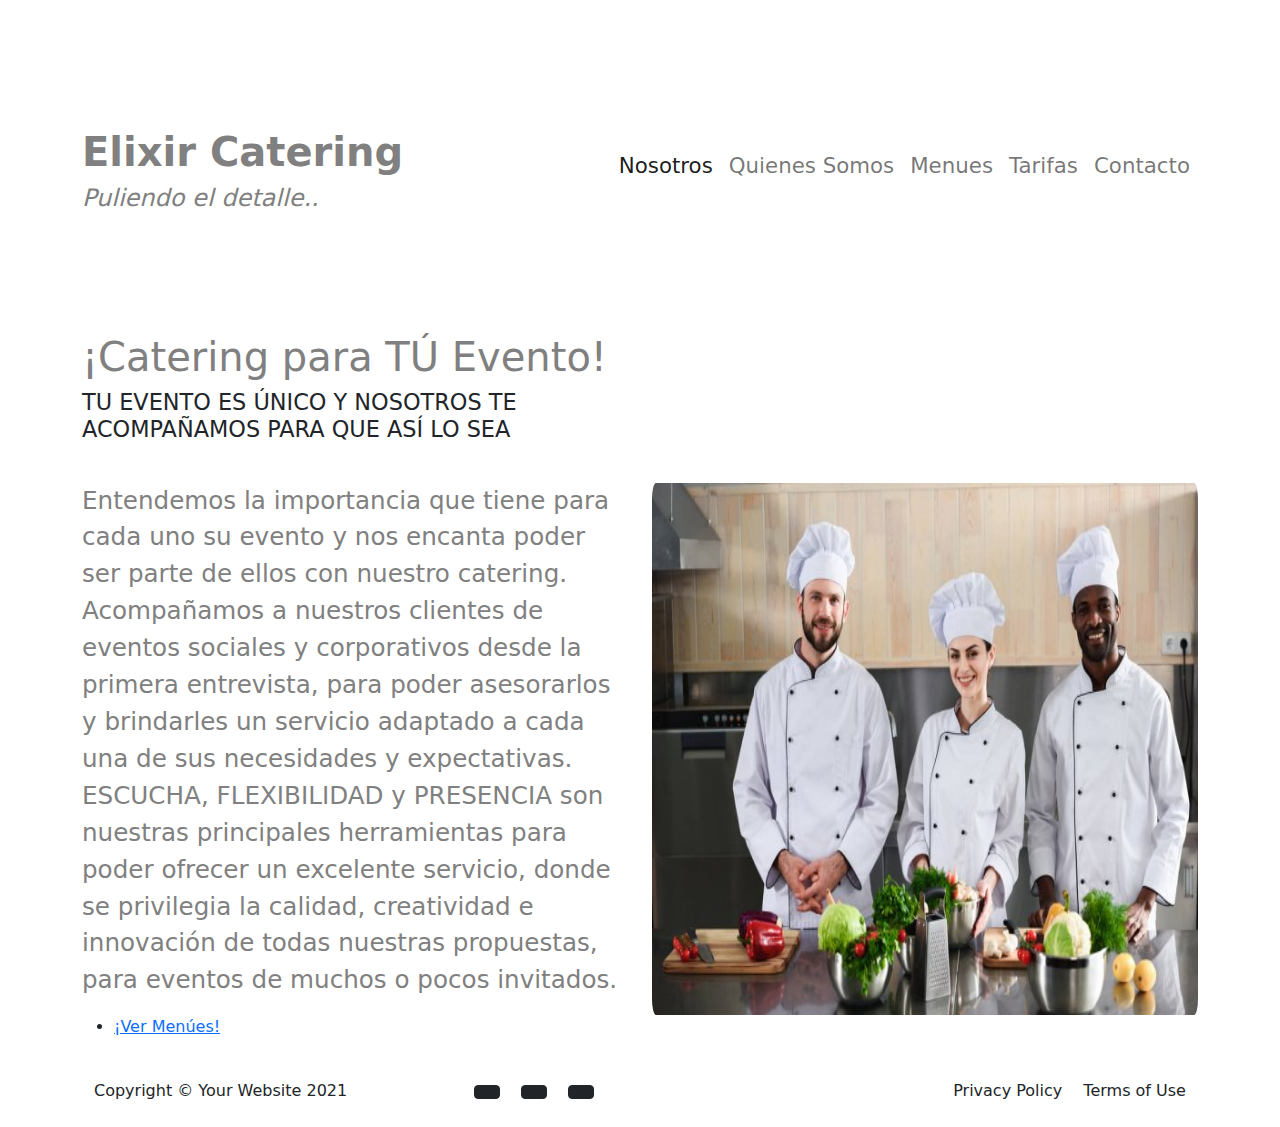
==== index.html @ 96eec171 "primer commit" ====
<!DOCTYPE html>
<html lang="es">
  <head>
    <meta charset="UTF-8" />
    <meta http-equiv="X-UA-Compatible" content="IE=edge" />
    <meta name="viewport" content="width=device-width, initial-scale=1.0" />
    <meta
      name="description"
      content="Somos la empresa numero uno en Catering para TODO tipo de Eventos, ¡Nuestra abundancia y referencias nos avalan!"
    />
    <meta
      name="keywords"
      content="Catering, comidas, comidas para eventeos, catering para eventos, cenas, cenas formales, cenas informales, cenas para eventos, almuerzos, fiestas, comidas para fiestas, Elixir Catering "
    />
    <title>Elixir Catering</title>

    <link
      href="https://cdn.jsdelivr.net/npm/bootstrap@5.0.1/dist/css/bootstrap.min.css"
      rel="stylesheet"
      integrity="sha384-+0n0xVW2eSR5OomGNYDnhzAbDsOXxcvSN1TPprVMTNDbiYZCxYbOOl7+AMvyTG2x"
      crossorigin="anonymous"
    />
    <link rel="stylesheet" href="/css/style.css" />
  </head>

  <body class="container">
    <header class="header--global mb-2">
      <div class="row">
        <div class="col-md-4 logo--header">
          <h1 class="fw-bold">Elixir Catering</h1>
          <h4 class="fst-italic">Puliendo el detalle..</h4>
        </div>

        <div class="col-md-8 d-flex justify-content-end">
          <nav
            class="navbar navbar-expand-lg navbar-light justify-content-end"
            id=""
          >
            <div class="container-fluid navbar--container-fluid">
              <a class="navbar-brand" href="#"></a>
              <button
                class="navbar-toggler"
                type="button"
                data-bs-toggle="collapse"
                data-bs-target="#navbarNav"
                aria-controls="navbarNav"
                aria-expanded="false"
                aria-label="Toggle navigation"
              >
                <span class="navbar-toggler-icon"></span>
              </button>
              <div
                class="collapse navbar-collapse justify-content-end"
                id="navbarNav"
              >
                <ul class="navbar-nav">
                  <li class="nav-item">
                    <a
                      class="nav-link active"
                      aria-current="page"
                      href="/index.html"
                      >Nosotros</a
                    >
                  </li>
                  <li class="nav-item">
                    <a class="nav-link" href="/archivosHTML/Quienessomos.html"
                      >Quienes Somos</a
                    >
                  </li>
                  <li class="nav-item">
                    <a class="nav-link" href="/archivosHTML/Menues.html"
                      >Menues</a
                    >
                  </li>
                  <li class="nav-item">
                    <a class="nav-link" href="/archivosHTML/Tarifas.html"
                      >Tarifas</a
                    >
                  </li>
                  <li class="nav-item">
                    <a class="nav-link" href="/archivosHTML/Contactos.html"
                      >Contacto</a
                    >
                  </li>
                </ul>
              </div>
            </div>
          </nav>
        </div>
      </div>
    </header>

    <main>
      <div>
        <div>
          <h1 class="col-md-12 titulo--index">¡Catering para TÚ Evento!</h1>

          <h3 class="col-md-6 subtitulo--index">
            TU EVENTO ES ÚNICO Y NOSOTROS TE ACOMPAÑAMOS PARA QUE ASÍ LO SEA
          </h3>
        </div>

        <div class="row caja--index">
          <p class="col-md-6 Texto--Index">
            Entendemos la importancia que tiene para cada uno su evento y nos
            encanta poder ser parte de ellos con nuestro catering. Acompañamos a
            nuestros clientes de eventos sociales y corporativos desde la
            primera entrevista, para poder asesorarlos y brindarles un servicio
            adaptado a cada una de sus necesidades y expectativas. ESCUCHA,
            FLEXIBILIDAD y PRESENCIA son nuestras principales herramientas para
            poder ofrecer un excelente servicio, donde se privilegia la calidad,
            creatividad e innovación de todas nuestras propuestas, para eventos
            de muchos o pocos invitados.
          </p>

          <img
            class="img-fluid col-md-6 img--index"
            src="/imagenes/img objetivo.jpg"
            alt=""
            width="550vh"
            height="400vh"
          />
        </div>

        <div class="Boton">
          <div>
            <nav>
              <ul class="UlBoton">
                <li class="LiBB">
                  <a href="/archivosHTML/menues.html" class="BVMyBRS"
                    >¡Ver Menúes!</a
                  >
                </li>
              </ul>
            </nav>
          </div>
        </div>
      </div>
    </main>

    <footer class="footer py-4">
      <div class="container">
        <div class="row align-items-center">
          <div class="col-lg-4 text-lg-start">
            Copyright &copy; Your Website 2021
          </div>
          <div class="col-lg-4 my-3 my-lg-0">
            <a class="btn btn-dark btn-social mx-2" href="#!"
              ><i class="fab fa-twitter"></i
            ></a>
            <a class="btn btn-dark btn-social mx-2" href="#!"
              ><i class="fab fa-facebook-f"></i
            ></a>
            <a class="btn btn-dark btn-social mx-2" href="#!"
              ><i class="fab fa-linkedin-in"></i
            ></a>
          </div>
          <div class="col-lg-4 text-lg-end">
            <a class="link-dark text-decoration-none me-3" href="#!"
              >Privacy Policy</a
            >
            <a class="link-dark text-decoration-none" href="#!">Terms of Use</a>
          </div>
        </div>
      </div>
    </footer>

    <script src="bootstrap/dist/js/bootstrap.js"></script>
  </body>
</html>
---- css/style.css ----
/*HEADER*/
.navbar--container-fluid {
  padding-right: 0%;
  padding-top: 2rem;
  margin-top: 2rem;
}

.navbar--container-fluid .navbar-brand {
  padding: 0%;
}

.navbar--container-fluid .navbar-brand #navbarNav {
  font-size: 6rem;
}

.nav-link {
  font-size: 1.33333rem;
}

.logo--header {
  color: gray;
  margin-bottom: 3rem;
}

/*INDEX*/
.caja--index {
  margin-top: 2rem;
  padding-top: 2rem;
}

.titulo--index {
  color: gray;
  margin-top: 4rem;
}

.subtitulo--index {
  font-size: 1.4rem;
}

.Texto--Index {
  font-size: 1.53846rem;
  color: gray;
}

.img--index {
  margin-top: 2rem;
  border-radius: 1rem;
}

.titulo--index {
  color: gray;
}

.clase-1 {
  width: 2rem;
  height: 2rem;
  background-color: green;
  margin-left: 1rem;
}

.clase-2 {
  width: 4rem;
  height: 4rem;
  background-color: green;
  margin-left: 2rem;
}

.clase-3 {
  width: 6rem;
  height: 6rem;
  background-color: green;
  margin-left: 3rem;
}

.clase-4 {
  width: 8rem;
  height: 8rem;
  background-color: green;
  margin-left: 4rem;
}

.clase-5 {
  width: 10rem;
  height: 10rem;
  background-color: green;
  margin-left: 5rem;
}

/*HEADER*/
.header--global {
  margin-top: 2rem;
}

.header--global .navbar--container-fluid {
  padding-right: 0%;
  padding-top: 0%;
  margin-top: 0%;
}

.header--global .navbar--container-fluid .navbar-brand {
  padding: 0%;
}

.header--global .navbar--container-fluid .navbar-brand #navbarNav {
  font-size: 1.33333rem;
}

.header--global .logo--header {
  margin-top: 4rem;
  color: gray;
}

/*quienessomos*/
#Caja-Quienes-Somos {
  margin-top: 4rem;
}

#Caja-Quienes-Somos .objetivo--comoempresa {
  font-size: 2rem;
  color: gray;
}

#Caja-Quienes-Somos .TextoQuienesSomos {
  font-size: 1.4rem;
}

/*HEADER*/
.header--global {
  margin-top: 4rem;
}

.header--global .navbar--container-fluid {
  padding-right: 0%;
  padding-top: 0%;
  margin-top: 0%;
}

.header--global .navbar--container-fluid .navbar-brand {
  padding: 0%;
}

.header--global .navbar--container-fluid .navbar-brand #navbarNav {
  font-size: 1.33333rem;
}

.header--global .logo--header {
  margin-top: 4rem;
  color: gray;
}

/*menues*/
.div-informales {
  margin-bottom: 4rem;
}

.div-informales .SubInformales {
  color: gray;
  font-size: 2rem;
}

.div-informales .TextoInformales {
  font-size: 1.33333rem;
}

.contenedor-formales {
  margin-top: 4rem;
}

.contenedor-formales .SubFormales {
  color: gray;
  font-size: 2rem;
}

.contenedor-formales .TextoFormales {
  font-size: 1.33333rem;
}

/*HEADER*/
.header--global {
  margin-top: 4rem;
}

.header--global .navbar--container-fluid {
  padding-right: 0%;
  padding-top: 0%;
  margin-top: 0%;
}

.header--global .navbar--container-fluid .navbar-brand {
  padding: 0%;
}

.header--global .navbar--container-fluid .navbar-brand #navbarNav {
  font-size: 1.33333rem;
}

.header--global .logo--header {
  margin-top: 4rem;
  color: gray;
}

/*HEADER*/
.header--global {
  margin-top: 4rem;
}

.header--global .navbar--container-fluid {
  padding-right: 0%;
  padding-top: 0%;
  margin-top: 0%;
}

.header--global .navbar--container-fluid .navbar-brand {
  padding: 0%;
}

.header--global .navbar--container-fluid .navbar-brand #navbarNav {
  font-size: 1.33333rem;
}

.header--global .logo--header {
  margin-top: 4rem;
  color: gray;
}

/*contactos*/
#contactForm {
  margin-left: 12rem;
  margin-right: 12rem;
}

.AAASSS {
  font-size: 4rem;
  color: gray;
}

/*!
 * Bootstrap v5.0.2 (https://getbootstrap.com/)
 * Copyright 2011-2021 The Bootstrap Authors
 * Copyright 2011-2021 Twitter, Inc.
 * Licensed under MIT (https://github.com/twbs/bootstrap/blob/main/LICENSE)
 */
:root {
  --bs-blue: #0d6efd;
  --bs-indigo: #6610f2;
  --bs-purple: #6f42c1;
  --bs-pink: #d63384;
  --bs-red: #dc3545;
  --bs-orange: #fd7e14;
  --bs-yellow: #ffc107;
  --bs-green: #198754;
  --bs-teal: #20c997;
  --bs-cyan: #0dcaf0;
  --bs-white: #fff;
  --bs-gray: #6c757d;
  --bs-gray-dark: #343a40;
  --bs-primary: #0d6efd;
  --bs-secondary: #6c757d;
  --bs-success: #198754;
  --bs-info: #0dcaf0;
  --bs-warning: #ffc107;
  --bs-danger: #dc3545;
  --bs-light: #f8f9fa;
  --bs-dark: #212529;
  --bs-font-sans-serif: system-ui, -apple-system, "Segoe UI", Roboto, "Helvetica Neue", Arial, "Noto Sans", "Liberation Sans", sans-serif, "Apple Color Emoji", "Segoe UI Emoji", "Segoe UI Symbol", "Noto Color Emoji";
  --bs-font-monospace: SFMono-Regular, Menlo, Monaco, Consolas, "Liberation Mono", "Courier New", monospace;
  --bs-gradient: linear-gradient(180deg, rgba(255, 255, 255, 0.15), rgba(255, 255, 255, 0));
}

*,
*::before,
*::after {
  -webkit-box-sizing: border-box;
          box-sizing: border-box;
}

@media (prefers-reduced-motion: no-preference) {
  :root {
    scroll-behavior: smooth;
  }
}

body {
  margin: 0;
  font-family: var(--bs-font-sans-serif);
  font-size: 1rem;
  font-weight: 400;
  line-height: 1.5;
  color: #212529;
  background-color: #fff;
  -webkit-text-size-adjust: 100%;
  -webkit-tap-highlight-color: rgba(0, 0, 0, 0);
}

hr {
  margin: 1rem 0;
  color: inherit;
  background-color: currentColor;
  border: 0;
  opacity: 0.25;
}

hr:not([size]) {
  height: 1px;
}

h1, .h1, h2, .h2, h3, .h3, h4, .h4, h5, .h5, h6, .h6 {
  margin-top: 0;
  margin-bottom: 0.5rem;
  font-weight: 500;
  line-height: 1.2;
}

h1, .h1 {
  font-size: calc(1.375rem + 1.5vw);
}

@media (min-width: 1200px) {
  h1, .h1 {
    font-size: 2.5rem;
  }
}

h2, .h2 {
  font-size: calc(1.325rem + 0.9vw);
}

@media (min-width: 1200px) {
  h2, .h2 {
    font-size: 2rem;
  }
}

h3, .h3 {
  font-size: calc(1.3rem + 0.6vw);
}

@media (min-width: 1200px) {
  h3, .h3 {
    font-size: 1.75rem;
  }
}

h4, .h4 {
  font-size: calc(1.275rem + 0.3vw);
}

@media (min-width: 1200px) {
  h4, .h4 {
    font-size: 1.5rem;
  }
}

h5, .h5 {
  font-size: 1.25rem;
}

h6, .h6 {
  font-size: 1rem;
}

p {
  margin-top: 0;
  margin-bottom: 1rem;
}

abbr[title],
abbr[data-bs-original-title] {
  -webkit-text-decoration: underline dotted;
          text-decoration: underline dotted;
  cursor: help;
  text-decoration-skip-ink: none;
}

address {
  margin-bottom: 1rem;
  font-style: normal;
  line-height: inherit;
}

ol,
ul {
  padding-left: 2rem;
}

ol,
ul,
dl {
  margin-top: 0;
  margin-bottom: 1rem;
}

ol ol,
ul ul,
ol ul,
ul ol {
  margin-bottom: 0;
}

dt {
  font-weight: 700;
}

dd {
  margin-bottom: .5rem;
  margin-left: 0;
}

blockquote {
  margin: 0 0 1rem;
}

b,
strong {
  font-weight: bolder;
}

small, .small {
  font-size: 0.875em;
}

mark, .mark {
  padding: 0.2em;
  background-color: #fcf8e3;
}

sub,
sup {
  position: relative;
  font-size: 0.75em;
  line-height: 0;
  vertical-align: baseline;
}

sub {
  bottom: -.25em;
}

sup {
  top: -.5em;
}

a {
  color: #0d6efd;
  text-decoration: underline;
}

a:hover {
  color: #0a58ca;
}

a:not([href]):not([class]), a:not([href]):not([class]):hover {
  color: inherit;
  text-decoration: none;
}

pre,
code,
kbd,
samp {
  font-family: var(--bs-font-monospace);
  font-size: 1em;
  direction: ltr /* rtl:ignore */;
  unicode-bidi: bidi-override;
}

pre {
  display: block;
  margin-top: 0;
  margin-bottom: 1rem;
  overflow: auto;
  font-size: 0.875em;
}

pre code {
  font-size: inherit;
  color: inherit;
  word-break: normal;
}

code {
  font-size: 0.875em;
  color: #d63384;
  word-wrap: break-word;
}

a > code {
  color: inherit;
}

kbd {
  padding: 0.2rem 0.4rem;
  font-size: 0.875em;
  color: #fff;
  background-color: #212529;
  border-radius: 0.2rem;
}

kbd kbd {
  padding: 0;
  font-size: 1em;
  font-weight: 700;
}

figure {
  margin: 0 0 1rem;
}

img,
svg {
  vertical-align: middle;
}

table {
  caption-side: bottom;
  border-collapse: collapse;
}

caption {
  padding-top: 0.5rem;
  padding-bottom: 0.5rem;
  color: #6c757d;
  text-align: left;
}

th {
  text-align: inherit;
  text-align: -webkit-match-parent;
}

thead,
tbody,
tfoot,
tr,
td,
th {
  border-color: inherit;
  border-style: solid;
  border-width: 0;
}

label {
  display: inline-block;
}

button {
  border-radius: 0;
}

button:focus:not(:focus-visible) {
  outline: 0;
}

input,
button,
select,
optgroup,
textarea {
  margin: 0;
  font-family: inherit;
  font-size: inherit;
  line-height: inherit;
}

button,
select {
  text-transform: none;
}

[role="button"] {
  cursor: pointer;
}

select {
  word-wrap: normal;
}

select:disabled {
  opacity: 1;
}

[list]::-webkit-calendar-picker-indicator {
  display: none;
}

button,
[type="button"],
[type="reset"],
[type="submit"] {
  -webkit-appearance: button;
}

button:not(:disabled),
[type="button"]:not(:disabled),
[type="reset"]:not(:disabled),
[type="submit"]:not(:disabled) {
  cursor: pointer;
}

::-moz-focus-inner {
  padding: 0;
  border-style: none;
}

textarea {
  resize: vertical;
}

fieldset {
  min-width: 0;
  padding: 0;
  margin: 0;
  border: 0;
}

legend {
  float: left;
  width: 100%;
  padding: 0;
  margin-bottom: 0.5rem;
  font-size: calc(1.275rem + 0.3vw);
  line-height: inherit;
}

@media (min-width: 1200px) {
  legend {
    font-size: 1.5rem;
  }
}

legend + * {
  clear: left;
}

::-webkit-datetime-edit-fields-wrapper,
::-webkit-datetime-edit-text,
::-webkit-datetime-edit-minute,
::-webkit-datetime-edit-hour-field,
::-webkit-datetime-edit-day-field,
::-webkit-datetime-edit-month-field,
::-webkit-datetime-edit-year-field {
  padding: 0;
}

::-webkit-inner-spin-button {
  height: auto;
}

[type="search"] {
  outline-offset: -2px;
  -webkit-appearance: textfield;
}

/* rtl:raw:
[type="tel"],
[type="url"],
[type="email"],
[type="number"] {
  direction: ltr;
}
*/
::-webkit-search-decoration {
  -webkit-appearance: none;
}

::-webkit-color-swatch-wrapper {
  padding: 0;
}

::file-selector-button {
  font: inherit;
}

::-webkit-file-upload-button {
  font: inherit;
  -webkit-appearance: button;
}

output {
  display: inline-block;
}

iframe {
  border: 0;
}

summary {
  display: list-item;
  cursor: pointer;
}

progress {
  vertical-align: baseline;
}

[hidden] {
  display: none !important;
}

.lead {
  font-size: 1.25rem;
  font-weight: 300;
}

.display-1 {
  font-size: calc(1.625rem + 4.5vw);
  font-weight: 300;
  line-height: 1.2;
}

@media (min-width: 1200px) {
  .display-1 {
    font-size: 5rem;
  }
}

.display-2 {
  font-size: calc(1.575rem + 3.9vw);
  font-weight: 300;
  line-height: 1.2;
}

@media (min-width: 1200px) {
  .display-2 {
    font-size: 4.5rem;
  }
}

.display-3 {
  font-size: calc(1.525rem + 3.3vw);
  font-weight: 300;
  line-height: 1.2;
}

@media (min-width: 1200px) {
  .display-3 {
    font-size: 4rem;
  }
}

.display-4 {
  font-size: calc(1.475rem + 2.7vw);
  font-weight: 300;
  line-height: 1.2;
}

@media (min-width: 1200px) {
  .display-4 {
    font-size: 3.5rem;
  }
}

.display-5 {
  font-size: calc(1.425rem + 2.1vw);
  font-weight: 300;
  line-height: 1.2;
}

@media (min-width: 1200px) {
  .display-5 {
    font-size: 3rem;
  }
}

.display-6 {
  font-size: calc(1.375rem + 1.5vw);
  font-weight: 300;
  line-height: 1.2;
}

@media (min-width: 1200px) {
  .display-6 {
    font-size: 2.5rem;
  }
}

.list-unstyled {
  padding-left: 0;
  list-style: none;
}

.list-inline {
  padding-left: 0;
  list-style: none;
}

.list-inline-item {
  display: inline-block;
}

.list-inline-item:not(:last-child) {
  margin-right: 0.5rem;
}

.initialism {
  font-size: 0.875em;
  text-transform: uppercase;
}

.blockquote {
  margin-bottom: 1rem;
  font-size: 1.25rem;
}

.blockquote > :last-child {
  margin-bottom: 0;
}

.blockquote-footer {
  margin-top: -1rem;
  margin-bottom: 1rem;
  font-size: 0.875em;
  color: #6c757d;
}

.blockquote-footer::before {
  content: "\2014\00A0";
}

.img-fluid {
  max-width: 100%;
  height: auto;
}

.img-thumbnail {
  padding: 0.25rem;
  background-color: #fff;
  border: 1px solid #dee2e6;
  border-radius: 0.25rem;
  max-width: 100%;
  height: auto;
}

.figure {
  display: inline-block;
}

.figure-img {
  margin-bottom: 0.5rem;
  line-height: 1;
}

.figure-caption {
  font-size: 0.875em;
  color: #6c757d;
}

.container,
.container-fluid,
.container-sm,
.container-md,
.container-lg,
.container-xl,
.container-xxl {
  width: 100%;
  padding-right: var(--bs-gutter-x, 0.75rem);
  padding-left: var(--bs-gutter-x, 0.75rem);
  margin-right: auto;
  margin-left: auto;
}

@media (min-width: 576px) {
  .container, .container-sm {
    max-width: 540px;
  }
}

@media (min-width: 768px) {
  .container, .container-sm, .container-md {
    max-width: 720px;
  }
}

@media (min-width: 992px) {
  .container, .container-sm, .container-md, .container-lg {
    max-width: 960px;
  }
}

@media (min-width: 1200px) {
  .container, .container-sm, .container-md, .container-lg, .container-xl {
    max-width: 1140px;
  }
}

@media (min-width: 1400px) {
  .container, .container-sm, .container-md, .container-lg, .container-xl, .container-xxl {
    max-width: 1320px;
  }
}

.row {
  --bs-gutter-x: 1.5rem;
  --bs-gutter-y: 0;
  display: -webkit-box;
  display: -ms-flexbox;
  display: flex;
  -ms-flex-wrap: wrap;
      flex-wrap: wrap;
  margin-top: calc(var(--bs-gutter-y) * -1);
  margin-right: calc(var(--bs-gutter-x) * -.5);
  margin-left: calc(var(--bs-gutter-x) * -.5);
}

.row > * {
  -ms-flex-negative: 0;
      flex-shrink: 0;
  width: 100%;
  max-width: 100%;
  padding-right: calc(var(--bs-gutter-x) * .5);
  padding-left: calc(var(--bs-gutter-x) * .5);
  margin-top: var(--bs-gutter-y);
}

.col {
  -webkit-box-flex: 1;
      -ms-flex: 1 0 0%;
          flex: 1 0 0%;
}

.row-cols-auto > * {
  -webkit-box-flex: 0;
      -ms-flex: 0 0 auto;
          flex: 0 0 auto;
  width: auto;
}

.row-cols-1 > * {
  -webkit-box-flex: 0;
      -ms-flex: 0 0 auto;
          flex: 0 0 auto;
  width: 100%;
}

.row-cols-2 > * {
  -webkit-box-flex: 0;
      -ms-flex: 0 0 auto;
          flex: 0 0 auto;
  width: 50%;
}

.row-cols-3 > * {
  -webkit-box-flex: 0;
      -ms-flex: 0 0 auto;
          flex: 0 0 auto;
  width: 33.33333%;
}

.row-cols-4 > * {
  -webkit-box-flex: 0;
      -ms-flex: 0 0 auto;
          flex: 0 0 auto;
  width: 25%;
}

.row-cols-5 > * {
  -webkit-box-flex: 0;
      -ms-flex: 0 0 auto;
          flex: 0 0 auto;
  width: 20%;
}

.row-cols-6 > * {
  -webkit-box-flex: 0;
      -ms-flex: 0 0 auto;
          flex: 0 0 auto;
  width: 16.66667%;
}

@media (min-width: 576px) {
  .col-sm {
    -webkit-box-flex: 1;
        -ms-flex: 1 0 0%;
            flex: 1 0 0%;
  }
  .row-cols-sm-auto > * {
    -webkit-box-flex: 0;
        -ms-flex: 0 0 auto;
            flex: 0 0 auto;
    width: auto;
  }
  .row-cols-sm-1 > * {
    -webkit-box-flex: 0;
        -ms-flex: 0 0 auto;
            flex: 0 0 auto;
    width: 100%;
  }
  .row-cols-sm-2 > * {
    -webkit-box-flex: 0;
        -ms-flex: 0 0 auto;
            flex: 0 0 auto;
    width: 50%;
  }
  .row-cols-sm-3 > * {
    -webkit-box-flex: 0;
        -ms-flex: 0 0 auto;
            flex: 0 0 auto;
    width: 33.33333%;
  }
  .row-cols-sm-4 > * {
    -webkit-box-flex: 0;
        -ms-flex: 0 0 auto;
            flex: 0 0 auto;
    width: 25%;
  }
  .row-cols-sm-5 > * {
    -webkit-box-flex: 0;
        -ms-flex: 0 0 auto;
            flex: 0 0 auto;
    width: 20%;
  }
  .row-cols-sm-6 > * {
    -webkit-box-flex: 0;
        -ms-flex: 0 0 auto;
            flex: 0 0 auto;
    width: 16.66667%;
  }
}

@media (min-width: 768px) {
  .col-md {
    -webkit-box-flex: 1;
        -ms-flex: 1 0 0%;
            flex: 1 0 0%;
  }
  .row-cols-md-auto > * {
    -webkit-box-flex: 0;
        -ms-flex: 0 0 auto;
            flex: 0 0 auto;
    width: auto;
  }
  .row-cols-md-1 > * {
    -webkit-box-flex: 0;
        -ms-flex: 0 0 auto;
            flex: 0 0 auto;
    width: 100%;
  }
  .row-cols-md-2 > * {
    -webkit-box-flex: 0;
        -ms-flex: 0 0 auto;
            flex: 0 0 auto;
    width: 50%;
  }
  .row-cols-md-3 > * {
    -webkit-box-flex: 0;
        -ms-flex: 0 0 auto;
            flex: 0 0 auto;
    width: 33.33333%;
  }
  .row-cols-md-4 > * {
    -webkit-box-flex: 0;
        -ms-flex: 0 0 auto;
            flex: 0 0 auto;
    width: 25%;
  }
  .row-cols-md-5 > * {
    -webkit-box-flex: 0;
        -ms-flex: 0 0 auto;
            flex: 0 0 auto;
    width: 20%;
  }
  .row-cols-md-6 > * {
    -webkit-box-flex: 0;
        -ms-flex: 0 0 auto;
            flex: 0 0 auto;
    width: 16.66667%;
  }
}

@media (min-width: 992px) {
  .col-lg {
    -webkit-box-flex: 1;
        -ms-flex: 1 0 0%;
            flex: 1 0 0%;
  }
  .row-cols-lg-auto > * {
    -webkit-box-flex: 0;
        -ms-flex: 0 0 auto;
            flex: 0 0 auto;
    width: auto;
  }
  .row-cols-lg-1 > * {
    -webkit-box-flex: 0;
        -ms-flex: 0 0 auto;
            flex: 0 0 auto;
    width: 100%;
  }
  .row-cols-lg-2 > * {
    -webkit-box-flex: 0;
        -ms-flex: 0 0 auto;
            flex: 0 0 auto;
    width: 50%;
  }
  .row-cols-lg-3 > * {
    -webkit-box-flex: 0;
        -ms-flex: 0 0 auto;
            flex: 0 0 auto;
    width: 33.33333%;
  }
  .row-cols-lg-4 > * {
    -webkit-box-flex: 0;
        -ms-flex: 0 0 auto;
            flex: 0 0 auto;
    width: 25%;
  }
  .row-cols-lg-5 > * {
    -webkit-box-flex: 0;
        -ms-flex: 0 0 auto;
            flex: 0 0 auto;
    width: 20%;
  }
  .row-cols-lg-6 > * {
    -webkit-box-flex: 0;
        -ms-flex: 0 0 auto;
            flex: 0 0 auto;
    width: 16.66667%;
  }
}

@media (min-width: 1200px) {
  .col-xl {
    -webkit-box-flex: 1;
        -ms-flex: 1 0 0%;
            flex: 1 0 0%;
  }
  .row-cols-xl-auto > * {
    -webkit-box-flex: 0;
        -ms-flex: 0 0 auto;
            flex: 0 0 auto;
    width: auto;
  }
  .row-cols-xl-1 > * {
    -webkit-box-flex: 0;
        -ms-flex: 0 0 auto;
            flex: 0 0 auto;
    width: 100%;
  }
  .row-cols-xl-2 > * {
    -webkit-box-flex: 0;
        -ms-flex: 0 0 auto;
            flex: 0 0 auto;
    width: 50%;
  }
  .row-cols-xl-3 > * {
    -webkit-box-flex: 0;
        -ms-flex: 0 0 auto;
            flex: 0 0 auto;
    width: 33.33333%;
  }
  .row-cols-xl-4 > * {
    -webkit-box-flex: 0;
        -ms-flex: 0 0 auto;
            flex: 0 0 auto;
    width: 25%;
  }
  .row-cols-xl-5 > * {
    -webkit-box-flex: 0;
        -ms-flex: 0 0 auto;
            flex: 0 0 auto;
    width: 20%;
  }
  .row-cols-xl-6 > * {
    -webkit-box-flex: 0;
        -ms-flex: 0 0 auto;
            flex: 0 0 auto;
    width: 16.66667%;
  }
}

@media (min-width: 1400px) {
  .col-xxl {
    -webkit-box-flex: 1;
        -ms-flex: 1 0 0%;
            flex: 1 0 0%;
  }
  .row-cols-xxl-auto > * {
    -webkit-box-flex: 0;
        -ms-flex: 0 0 auto;
            flex: 0 0 auto;
    width: auto;
  }
  .row-cols-xxl-1 > * {
    -webkit-box-flex: 0;
        -ms-flex: 0 0 auto;
            flex: 0 0 auto;
    width: 100%;
  }
  .row-cols-xxl-2 > * {
    -webkit-box-flex: 0;
        -ms-flex: 0 0 auto;
            flex: 0 0 auto;
    width: 50%;
  }
  .row-cols-xxl-3 > * {
    -webkit-box-flex: 0;
        -ms-flex: 0 0 auto;
            flex: 0 0 auto;
    width: 33.33333%;
  }
  .row-cols-xxl-4 > * {
    -webkit-box-flex: 0;
        -ms-flex: 0 0 auto;
            flex: 0 0 auto;
    width: 25%;
  }
  .row-cols-xxl-5 > * {
    -webkit-box-flex: 0;
        -ms-flex: 0 0 auto;
            flex: 0 0 auto;
    width: 20%;
  }
  .row-cols-xxl-6 > * {
    -webkit-box-flex: 0;
        -ms-flex: 0 0 auto;
            flex: 0 0 auto;
    width: 16.66667%;
  }
}

.col-auto {
  -webkit-box-flex: 0;
      -ms-flex: 0 0 auto;
          flex: 0 0 auto;
  width: auto;
}

.col-1 {
  -webkit-box-flex: 0;
      -ms-flex: 0 0 auto;
          flex: 0 0 auto;
  width: 8.33333%;
}

.col-2 {
  -webkit-box-flex: 0;
      -ms-flex: 0 0 auto;
          flex: 0 0 auto;
  width: 16.66667%;
}

.col-3 {
  -webkit-box-flex: 0;
      -ms-flex: 0 0 auto;
          flex: 0 0 auto;
  width: 25%;
}

.col-4 {
  -webkit-box-flex: 0;
      -ms-flex: 0 0 auto;
          flex: 0 0 auto;
  width: 33.33333%;
}

.col-5 {
  -webkit-box-flex: 0;
      -ms-flex: 0 0 auto;
          flex: 0 0 auto;
  width: 41.66667%;
}

.col-6 {
  -webkit-box-flex: 0;
      -ms-flex: 0 0 auto;
          flex: 0 0 auto;
  width: 50%;
}

.col-7 {
  -webkit-box-flex: 0;
      -ms-flex: 0 0 auto;
          flex: 0 0 auto;
  width: 58.33333%;
}

.col-8 {
  -webkit-box-flex: 0;
      -ms-flex: 0 0 auto;
          flex: 0 0 auto;
  width: 66.66667%;
}

.col-9 {
  -webkit-box-flex: 0;
      -ms-flex: 0 0 auto;
          flex: 0 0 auto;
  width: 75%;
}

.col-10 {
  -webkit-box-flex: 0;
      -ms-flex: 0 0 auto;
          flex: 0 0 auto;
  width: 83.33333%;
}

.col-11 {
  -webkit-box-flex: 0;
      -ms-flex: 0 0 auto;
          flex: 0 0 auto;
  width: 91.66667%;
}

.col-12 {
  -webkit-box-flex: 0;
      -ms-flex: 0 0 auto;
          flex: 0 0 auto;
  width: 100%;
}

.offset-1 {
  margin-left: 8.33333%;
}

.offset-2 {
  margin-left: 16.66667%;
}

.offset-3 {
  margin-left: 25%;
}

.offset-4 {
  margin-left: 33.33333%;
}

.offset-5 {
  margin-left: 41.66667%;
}

.offset-6 {
  margin-left: 50%;
}

.offset-7 {
  margin-left: 58.33333%;
}

.offset-8 {
  margin-left: 66.66667%;
}

.offset-9 {
  margin-left: 75%;
}

.offset-10 {
  margin-left: 83.33333%;
}

.offset-11 {
  margin-left: 91.66667%;
}

.g-0,
.gx-0 {
  --bs-gutter-x: 0;
}

.g-0,
.gy-0 {
  --bs-gutter-y: 0;
}

.g-1,
.gx-1 {
  --bs-gutter-x: 0.25rem;
}

.g-1,
.gy-1 {
  --bs-gutter-y: 0.25rem;
}

.g-2,
.gx-2 {
  --bs-gutter-x: 0.5rem;
}

.g-2,
.gy-2 {
  --bs-gutter-y: 0.5rem;
}

.g-3,
.gx-3 {
  --bs-gutter-x: 1rem;
}

.g-3,
.gy-3 {
  --bs-gutter-y: 1rem;
}

.g-4,
.gx-4 {
  --bs-gutter-x: 1.5rem;
}

.g-4,
.gy-4 {
  --bs-gutter-y: 1.5rem;
}

.g-5,
.gx-5 {
  --bs-gutter-x: 3rem;
}

.g-5,
.gy-5 {
  --bs-gutter-y: 3rem;
}

@media (min-width: 576px) {
  .col-sm-auto {
    -webkit-box-flex: 0;
        -ms-flex: 0 0 auto;
            flex: 0 0 auto;
    width: auto;
  }
  .col-sm-1 {
    -webkit-box-flex: 0;
        -ms-flex: 0 0 auto;
            flex: 0 0 auto;
    width: 8.33333%;
  }
  .col-sm-2 {
    -webkit-box-flex: 0;
        -ms-flex: 0 0 auto;
            flex: 0 0 auto;
    width: 16.66667%;
  }
  .col-sm-3 {
    -webkit-box-flex: 0;
        -ms-flex: 0 0 auto;
            flex: 0 0 auto;
    width: 25%;
  }
  .col-sm-4 {
    -webkit-box-flex: 0;
        -ms-flex: 0 0 auto;
            flex: 0 0 auto;
    width: 33.33333%;
  }
  .col-sm-5 {
    -webkit-box-flex: 0;
        -ms-flex: 0 0 auto;
            flex: 0 0 auto;
    width: 41.66667%;
  }
  .col-sm-6 {
    -webkit-box-flex: 0;
        -ms-flex: 0 0 auto;
            flex: 0 0 auto;
    width: 50%;
  }
  .col-sm-7 {
    -webkit-box-flex: 0;
        -ms-flex: 0 0 auto;
            flex: 0 0 auto;
    width: 58.33333%;
  }
  .col-sm-8 {
    -webkit-box-flex: 0;
        -ms-flex: 0 0 auto;
            flex: 0 0 auto;
    width: 66.66667%;
  }
  .col-sm-9 {
    -webkit-box-flex: 0;
        -ms-flex: 0 0 auto;
            flex: 0 0 auto;
    width: 75%;
  }
  .col-sm-10 {
    -webkit-box-flex: 0;
        -ms-flex: 0 0 auto;
            flex: 0 0 auto;
    width: 83.33333%;
  }
  .col-sm-11 {
    -webkit-box-flex: 0;
        -ms-flex: 0 0 auto;
            flex: 0 0 auto;
    width: 91.66667%;
  }
  .col-sm-12 {
    -webkit-box-flex: 0;
        -ms-flex: 0 0 auto;
            flex: 0 0 auto;
    width: 100%;
  }
  .offset-sm-0 {
    margin-left: 0;
  }
  .offset-sm-1 {
    margin-left: 8.33333%;
  }
  .offset-sm-2 {
    margin-left: 16.66667%;
  }
  .offset-sm-3 {
    margin-left: 25%;
  }
  .offset-sm-4 {
    margin-left: 33.33333%;
  }
  .offset-sm-5 {
    margin-left: 41.66667%;
  }
  .offset-sm-6 {
    margin-left: 50%;
  }
  .offset-sm-7 {
    margin-left: 58.33333%;
  }
  .offset-sm-8 {
    margin-left: 66.66667%;
  }
  .offset-sm-9 {
    margin-left: 75%;
  }
  .offset-sm-10 {
    margin-left: 83.33333%;
  }
  .offset-sm-11 {
    margin-left: 91.66667%;
  }
  .g-sm-0,
  .gx-sm-0 {
    --bs-gutter-x: 0;
  }
  .g-sm-0,
  .gy-sm-0 {
    --bs-gutter-y: 0;
  }
  .g-sm-1,
  .gx-sm-1 {
    --bs-gutter-x: 0.25rem;
  }
  .g-sm-1,
  .gy-sm-1 {
    --bs-gutter-y: 0.25rem;
  }
  .g-sm-2,
  .gx-sm-2 {
    --bs-gutter-x: 0.5rem;
  }
  .g-sm-2,
  .gy-sm-2 {
    --bs-gutter-y: 0.5rem;
  }
  .g-sm-3,
  .gx-sm-3 {
    --bs-gutter-x: 1rem;
  }
  .g-sm-3,
  .gy-sm-3 {
    --bs-gutter-y: 1rem;
  }
  .g-sm-4,
  .gx-sm-4 {
    --bs-gutter-x: 1.5rem;
  }
  .g-sm-4,
  .gy-sm-4 {
    --bs-gutter-y: 1.5rem;
  }
  .g-sm-5,
  .gx-sm-5 {
    --bs-gutter-x: 3rem;
  }
  .g-sm-5,
  .gy-sm-5 {
    --bs-gutter-y: 3rem;
  }
}

@media (min-width: 768px) {
  .col-md-auto {
    -webkit-box-flex: 0;
        -ms-flex: 0 0 auto;
            flex: 0 0 auto;
    width: auto;
  }
  .col-md-1 {
    -webkit-box-flex: 0;
        -ms-flex: 0 0 auto;
            flex: 0 0 auto;
    width: 8.33333%;
  }
  .col-md-2 {
    -webkit-box-flex: 0;
        -ms-flex: 0 0 auto;
            flex: 0 0 auto;
    width: 16.66667%;
  }
  .col-md-3 {
    -webkit-box-flex: 0;
        -ms-flex: 0 0 auto;
            flex: 0 0 auto;
    width: 25%;
  }
  .col-md-4 {
    -webkit-box-flex: 0;
        -ms-flex: 0 0 auto;
            flex: 0 0 auto;
    width: 33.33333%;
  }
  .col-md-5 {
    -webkit-box-flex: 0;
        -ms-flex: 0 0 auto;
            flex: 0 0 auto;
    width: 41.66667%;
  }
  .col-md-6 {
    -webkit-box-flex: 0;
        -ms-flex: 0 0 auto;
            flex: 0 0 auto;
    width: 50%;
  }
  .col-md-7 {
    -webkit-box-flex: 0;
        -ms-flex: 0 0 auto;
            flex: 0 0 auto;
    width: 58.33333%;
  }
  .col-md-8 {
    -webkit-box-flex: 0;
        -ms-flex: 0 0 auto;
            flex: 0 0 auto;
    width: 66.66667%;
  }
  .col-md-9 {
    -webkit-box-flex: 0;
        -ms-flex: 0 0 auto;
            flex: 0 0 auto;
    width: 75%;
  }
  .col-md-10 {
    -webkit-box-flex: 0;
        -ms-flex: 0 0 auto;
            flex: 0 0 auto;
    width: 83.33333%;
  }
  .col-md-11 {
    -webkit-box-flex: 0;
        -ms-flex: 0 0 auto;
            flex: 0 0 auto;
    width: 91.66667%;
  }
  .col-md-12 {
    -webkit-box-flex: 0;
        -ms-flex: 0 0 auto;
            flex: 0 0 auto;
    width: 100%;
  }
  .offset-md-0 {
    margin-left: 0;
  }
  .offset-md-1 {
    margin-left: 8.33333%;
  }
  .offset-md-2 {
    margin-left: 16.66667%;
  }
  .offset-md-3 {
    margin-left: 25%;
  }
  .offset-md-4 {
    margin-left: 33.33333%;
  }
  .offset-md-5 {
    margin-left: 41.66667%;
  }
  .offset-md-6 {
    margin-left: 50%;
  }
  .offset-md-7 {
    margin-left: 58.33333%;
  }
  .offset-md-8 {
    margin-left: 66.66667%;
  }
  .offset-md-9 {
    margin-left: 75%;
  }
  .offset-md-10 {
    margin-left: 83.33333%;
  }
  .offset-md-11 {
    margin-left: 91.66667%;
  }
  .g-md-0,
  .gx-md-0 {
    --bs-gutter-x: 0;
  }
  .g-md-0,
  .gy-md-0 {
    --bs-gutter-y: 0;
  }
  .g-md-1,
  .gx-md-1 {
    --bs-gutter-x: 0.25rem;
  }
  .g-md-1,
  .gy-md-1 {
    --bs-gutter-y: 0.25rem;
  }
  .g-md-2,
  .gx-md-2 {
    --bs-gutter-x: 0.5rem;
  }
  .g-md-2,
  .gy-md-2 {
    --bs-gutter-y: 0.5rem;
  }
  .g-md-3,
  .gx-md-3 {
    --bs-gutter-x: 1rem;
  }
  .g-md-3,
  .gy-md-3 {
    --bs-gutter-y: 1rem;
  }
  .g-md-4,
  .gx-md-4 {
    --bs-gutter-x: 1.5rem;
  }
  .g-md-4,
  .gy-md-4 {
    --bs-gutter-y: 1.5rem;
  }
  .g-md-5,
  .gx-md-5 {
    --bs-gutter-x: 3rem;
  }
  .g-md-5,
  .gy-md-5 {
    --bs-gutter-y: 3rem;
  }
}

@media (min-width: 992px) {
  .col-lg-auto {
    -webkit-box-flex: 0;
        -ms-flex: 0 0 auto;
            flex: 0 0 auto;
    width: auto;
  }
  .col-lg-1 {
    -webkit-box-flex: 0;
        -ms-flex: 0 0 auto;
            flex: 0 0 auto;
    width: 8.33333%;
  }
  .col-lg-2 {
    -webkit-box-flex: 0;
        -ms-flex: 0 0 auto;
            flex: 0 0 auto;
    width: 16.66667%;
  }
  .col-lg-3 {
    -webkit-box-flex: 0;
        -ms-flex: 0 0 auto;
            flex: 0 0 auto;
    width: 25%;
  }
  .col-lg-4 {
    -webkit-box-flex: 0;
        -ms-flex: 0 0 auto;
            flex: 0 0 auto;
    width: 33.33333%;
  }
  .col-lg-5 {
    -webkit-box-flex: 0;
        -ms-flex: 0 0 auto;
            flex: 0 0 auto;
    width: 41.66667%;
  }
  .col-lg-6 {
    -webkit-box-flex: 0;
        -ms-flex: 0 0 auto;
            flex: 0 0 auto;
    width: 50%;
  }
  .col-lg-7 {
    -webkit-box-flex: 0;
        -ms-flex: 0 0 auto;
            flex: 0 0 auto;
    width: 58.33333%;
  }
  .col-lg-8 {
    -webkit-box-flex: 0;
        -ms-flex: 0 0 auto;
            flex: 0 0 auto;
    width: 66.66667%;
  }
  .col-lg-9 {
    -webkit-box-flex: 0;
        -ms-flex: 0 0 auto;
            flex: 0 0 auto;
    width: 75%;
  }
  .col-lg-10 {
    -webkit-box-flex: 0;
        -ms-flex: 0 0 auto;
            flex: 0 0 auto;
    width: 83.33333%;
  }
  .col-lg-11 {
    -webkit-box-flex: 0;
        -ms-flex: 0 0 auto;
            flex: 0 0 auto;
    width: 91.66667%;
  }
  .col-lg-12 {
    -webkit-box-flex: 0;
        -ms-flex: 0 0 auto;
            flex: 0 0 auto;
    width: 100%;
  }
  .offset-lg-0 {
    margin-left: 0;
  }
  .offset-lg-1 {
    margin-left: 8.33333%;
  }
  .offset-lg-2 {
    margin-left: 16.66667%;
  }
  .offset-lg-3 {
    margin-left: 25%;
  }
  .offset-lg-4 {
    margin-left: 33.33333%;
  }
  .offset-lg-5 {
    margin-left: 41.66667%;
  }
  .offset-lg-6 {
    margin-left: 50%;
  }
  .offset-lg-7 {
    margin-left: 58.33333%;
  }
  .offset-lg-8 {
    margin-left: 66.66667%;
  }
  .offset-lg-9 {
    margin-left: 75%;
  }
  .offset-lg-10 {
    margin-left: 83.33333%;
  }
  .offset-lg-11 {
    margin-left: 91.66667%;
  }
  .g-lg-0,
  .gx-lg-0 {
    --bs-gutter-x: 0;
  }
  .g-lg-0,
  .gy-lg-0 {
    --bs-gutter-y: 0;
  }
  .g-lg-1,
  .gx-lg-1 {
    --bs-gutter-x: 0.25rem;
  }
  .g-lg-1,
  .gy-lg-1 {
    --bs-gutter-y: 0.25rem;
  }
  .g-lg-2,
  .gx-lg-2 {
    --bs-gutter-x: 0.5rem;
  }
  .g-lg-2,
  .gy-lg-2 {
    --bs-gutter-y: 0.5rem;
  }
  .g-lg-3,
  .gx-lg-3 {
    --bs-gutter-x: 1rem;
  }
  .g-lg-3,
  .gy-lg-3 {
    --bs-gutter-y: 1rem;
  }
  .g-lg-4,
  .gx-lg-4 {
    --bs-gutter-x: 1.5rem;
  }
  .g-lg-4,
  .gy-lg-4 {
    --bs-gutter-y: 1.5rem;
  }
  .g-lg-5,
  .gx-lg-5 {
    --bs-gutter-x: 3rem;
  }
  .g-lg-5,
  .gy-lg-5 {
    --bs-gutter-y: 3rem;
  }
}

@media (min-width: 1200px) {
  .col-xl-auto {
    -webkit-box-flex: 0;
        -ms-flex: 0 0 auto;
            flex: 0 0 auto;
    width: auto;
  }
  .col-xl-1 {
    -webkit-box-flex: 0;
        -ms-flex: 0 0 auto;
            flex: 0 0 auto;
    width: 8.33333%;
  }
  .col-xl-2 {
    -webkit-box-flex: 0;
        -ms-flex: 0 0 auto;
            flex: 0 0 auto;
    width: 16.66667%;
  }
  .col-xl-3 {
    -webkit-box-flex: 0;
        -ms-flex: 0 0 auto;
            flex: 0 0 auto;
    width: 25%;
  }
  .col-xl-4 {
    -webkit-box-flex: 0;
        -ms-flex: 0 0 auto;
            flex: 0 0 auto;
    width: 33.33333%;
  }
  .col-xl-5 {
    -webkit-box-flex: 0;
        -ms-flex: 0 0 auto;
            flex: 0 0 auto;
    width: 41.66667%;
  }
  .col-xl-6 {
    -webkit-box-flex: 0;
        -ms-flex: 0 0 auto;
            flex: 0 0 auto;
    width: 50%;
  }
  .col-xl-7 {
    -webkit-box-flex: 0;
        -ms-flex: 0 0 auto;
            flex: 0 0 auto;
    width: 58.33333%;
  }
  .col-xl-8 {
    -webkit-box-flex: 0;
        -ms-flex: 0 0 auto;
            flex: 0 0 auto;
    width: 66.66667%;
  }
  .col-xl-9 {
    -webkit-box-flex: 0;
        -ms-flex: 0 0 auto;
            flex: 0 0 auto;
    width: 75%;
  }
  .col-xl-10 {
    -webkit-box-flex: 0;
        -ms-flex: 0 0 auto;
            flex: 0 0 auto;
    width: 83.33333%;
  }
  .col-xl-11 {
    -webkit-box-flex: 0;
        -ms-flex: 0 0 auto;
            flex: 0 0 auto;
    width: 91.66667%;
  }
  .col-xl-12 {
    -webkit-box-flex: 0;
        -ms-flex: 0 0 auto;
            flex: 0 0 auto;
    width: 100%;
  }
  .offset-xl-0 {
    margin-left: 0;
  }
  .offset-xl-1 {
    margin-left: 8.33333%;
  }
  .offset-xl-2 {
    margin-left: 16.66667%;
  }
  .offset-xl-3 {
    margin-left: 25%;
  }
  .offset-xl-4 {
    margin-left: 33.33333%;
  }
  .offset-xl-5 {
    margin-left: 41.66667%;
  }
  .offset-xl-6 {
    margin-left: 50%;
  }
  .offset-xl-7 {
    margin-left: 58.33333%;
  }
  .offset-xl-8 {
    margin-left: 66.66667%;
  }
  .offset-xl-9 {
    margin-left: 75%;
  }
  .offset-xl-10 {
    margin-left: 83.33333%;
  }
  .offset-xl-11 {
    margin-left: 91.66667%;
  }
  .g-xl-0,
  .gx-xl-0 {
    --bs-gutter-x: 0;
  }
  .g-xl-0,
  .gy-xl-0 {
    --bs-gutter-y: 0;
  }
  .g-xl-1,
  .gx-xl-1 {
    --bs-gutter-x: 0.25rem;
  }
  .g-xl-1,
  .gy-xl-1 {
    --bs-gutter-y: 0.25rem;
  }
  .g-xl-2,
  .gx-xl-2 {
    --bs-gutter-x: 0.5rem;
  }
  .g-xl-2,
  .gy-xl-2 {
    --bs-gutter-y: 0.5rem;
  }
  .g-xl-3,
  .gx-xl-3 {
    --bs-gutter-x: 1rem;
  }
  .g-xl-3,
  .gy-xl-3 {
    --bs-gutter-y: 1rem;
  }
  .g-xl-4,
  .gx-xl-4 {
    --bs-gutter-x: 1.5rem;
  }
  .g-xl-4,
  .gy-xl-4 {
    --bs-gutter-y: 1.5rem;
  }
  .g-xl-5,
  .gx-xl-5 {
    --bs-gutter-x: 3rem;
  }
  .g-xl-5,
  .gy-xl-5 {
    --bs-gutter-y: 3rem;
  }
}

@media (min-width: 1400px) {
  .col-xxl-auto {
    -webkit-box-flex: 0;
        -ms-flex: 0 0 auto;
            flex: 0 0 auto;
    width: auto;
  }
  .col-xxl-1 {
    -webkit-box-flex: 0;
        -ms-flex: 0 0 auto;
            flex: 0 0 auto;
    width: 8.33333%;
  }
  .col-xxl-2 {
    -webkit-box-flex: 0;
        -ms-flex: 0 0 auto;
            flex: 0 0 auto;
    width: 16.66667%;
  }
  .col-xxl-3 {
    -webkit-box-flex: 0;
        -ms-flex: 0 0 auto;
            flex: 0 0 auto;
    width: 25%;
  }
  .col-xxl-4 {
    -webkit-box-flex: 0;
        -ms-flex: 0 0 auto;
            flex: 0 0 auto;
    width: 33.33333%;
  }
  .col-xxl-5 {
    -webkit-box-flex: 0;
        -ms-flex: 0 0 auto;
            flex: 0 0 auto;
    width: 41.66667%;
  }
  .col-xxl-6 {
    -webkit-box-flex: 0;
        -ms-flex: 0 0 auto;
            flex: 0 0 auto;
    width: 50%;
  }
  .col-xxl-7 {
    -webkit-box-flex: 0;
        -ms-flex: 0 0 auto;
            flex: 0 0 auto;
    width: 58.33333%;
  }
  .col-xxl-8 {
    -webkit-box-flex: 0;
        -ms-flex: 0 0 auto;
            flex: 0 0 auto;
    width: 66.66667%;
  }
  .col-xxl-9 {
    -webkit-box-flex: 0;
        -ms-flex: 0 0 auto;
            flex: 0 0 auto;
    width: 75%;
  }
  .col-xxl-10 {
    -webkit-box-flex: 0;
        -ms-flex: 0 0 auto;
            flex: 0 0 auto;
    width: 83.33333%;
  }
  .col-xxl-11 {
    -webkit-box-flex: 0;
        -ms-flex: 0 0 auto;
            flex: 0 0 auto;
    width: 91.66667%;
  }
  .col-xxl-12 {
    -webkit-box-flex: 0;
        -ms-flex: 0 0 auto;
            flex: 0 0 auto;
    width: 100%;
  }
  .offset-xxl-0 {
    margin-left: 0;
  }
  .offset-xxl-1 {
    margin-left: 8.33333%;
  }
  .offset-xxl-2 {
    margin-left: 16.66667%;
  }
  .offset-xxl-3 {
    margin-left: 25%;
  }
  .offset-xxl-4 {
    margin-left: 33.33333%;
  }
  .offset-xxl-5 {
    margin-left: 41.66667%;
  }
  .offset-xxl-6 {
    margin-left: 50%;
  }
  .offset-xxl-7 {
    margin-left: 58.33333%;
  }
  .offset-xxl-8 {
    margin-left: 66.66667%;
  }
  .offset-xxl-9 {
    margin-left: 75%;
  }
  .offset-xxl-10 {
    margin-left: 83.33333%;
  }
  .offset-xxl-11 {
    margin-left: 91.66667%;
  }
  .g-xxl-0,
  .gx-xxl-0 {
    --bs-gutter-x: 0;
  }
  .g-xxl-0,
  .gy-xxl-0 {
    --bs-gutter-y: 0;
  }
  .g-xxl-1,
  .gx-xxl-1 {
    --bs-gutter-x: 0.25rem;
  }
  .g-xxl-1,
  .gy-xxl-1 {
    --bs-gutter-y: 0.25rem;
  }
  .g-xxl-2,
  .gx-xxl-2 {
    --bs-gutter-x: 0.5rem;
  }
  .g-xxl-2,
  .gy-xxl-2 {
    --bs-gutter-y: 0.5rem;
  }
  .g-xxl-3,
  .gx-xxl-3 {
    --bs-gutter-x: 1rem;
  }
  .g-xxl-3,
  .gy-xxl-3 {
    --bs-gutter-y: 1rem;
  }
  .g-xxl-4,
  .gx-xxl-4 {
    --bs-gutter-x: 1.5rem;
  }
  .g-xxl-4,
  .gy-xxl-4 {
    --bs-gutter-y: 1.5rem;
  }
  .g-xxl-5,
  .gx-xxl-5 {
    --bs-gutter-x: 3rem;
  }
  .g-xxl-5,
  .gy-xxl-5 {
    --bs-gutter-y: 3rem;
  }
}

.table {
  --bs-table-bg: transparent;
  --bs-table-accent-bg: transparent;
  --bs-table-striped-color: #212529;
  --bs-table-striped-bg: rgba(0, 0, 0, 0.05);
  --bs-table-active-color: #212529;
  --bs-table-active-bg: rgba(0, 0, 0, 0.1);
  --bs-table-hover-color: #212529;
  --bs-table-hover-bg: rgba(0, 0, 0, 0.075);
  width: 100%;
  margin-bottom: 1rem;
  color: #212529;
  vertical-align: top;
  border-color: #dee2e6;
}

.table > :not(caption) > * > * {
  padding: 0.5rem 0.5rem;
  background-color: var(--bs-table-bg);
  border-bottom-width: 1px;
  -webkit-box-shadow: inset 0 0 0 9999px var(--bs-table-accent-bg);
          box-shadow: inset 0 0 0 9999px var(--bs-table-accent-bg);
}

.table > tbody {
  vertical-align: inherit;
}

.table > thead {
  vertical-align: bottom;
}

.table > :not(:last-child) > :last-child > * {
  border-bottom-color: currentColor;
}

.caption-top {
  caption-side: top;
}

.table-sm > :not(caption) > * > * {
  padding: 0.25rem 0.25rem;
}

.table-bordered > :not(caption) > * {
  border-width: 1px 0;
}

.table-bordered > :not(caption) > * > * {
  border-width: 0 1px;
}

.table-borderless > :not(caption) > * > * {
  border-bottom-width: 0;
}

.table-striped > tbody > tr:nth-of-type(odd) {
  --bs-table-accent-bg: var(--bs-table-striped-bg);
  color: var(--bs-table-striped-color);
}

.table-active {
  --bs-table-accent-bg: var(--bs-table-active-bg);
  color: var(--bs-table-active-color);
}

.table-hover > tbody > tr:hover {
  --bs-table-accent-bg: var(--bs-table-hover-bg);
  color: var(--bs-table-hover-color);
}

.table-primary {
  --bs-table-bg: #cfe2ff;
  --bs-table-striped-bg: #c5d7f2;
  --bs-table-striped-color: #000;
  --bs-table-active-bg: #bacbe6;
  --bs-table-active-color: #000;
  --bs-table-hover-bg: #bfd1ec;
  --bs-table-hover-color: #000;
  color: #000;
  border-color: #bacbe6;
}

.table-secondary {
  --bs-table-bg: #e2e3e5;
  --bs-table-striped-bg: #d7d8da;
  --bs-table-striped-color: #000;
  --bs-table-active-bg: #cbccce;
  --bs-table-active-color: #000;
  --bs-table-hover-bg: #d1d2d4;
  --bs-table-hover-color: #000;
  color: #000;
  border-color: #cbccce;
}

.table-success {
  --bs-table-bg: #d1e7dd;
  --bs-table-striped-bg: #c7dbd2;
  --bs-table-striped-color: #000;
  --bs-table-active-bg: #bcd0c7;
  --bs-table-active-color: #000;
  --bs-table-hover-bg: #c1d6cc;
  --bs-table-hover-color: #000;
  color: #000;
  border-color: #bcd0c7;
}

.table-info {
  --bs-table-bg: #cff4fc;
  --bs-table-striped-bg: #c5e8ef;
  --bs-table-striped-color: #000;
  --bs-table-active-bg: #badce3;
  --bs-table-active-color: #000;
  --bs-table-hover-bg: #bfe2e9;
  --bs-table-hover-color: #000;
  color: #000;
  border-color: #badce3;
}

.table-warning {
  --bs-table-bg: #fff3cd;
  --bs-table-striped-bg: #f2e7c3;
  --bs-table-striped-color: #000;
  --bs-table-active-bg: #e6dbb9;
  --bs-table-active-color: #000;
  --bs-table-hover-bg: #ece1be;
  --bs-table-hover-color: #000;
  color: #000;
  border-color: #e6dbb9;
}

.table-danger {
  --bs-table-bg: #f8d7da;
  --bs-table-striped-bg: #eccccf;
  --bs-table-striped-color: #000;
  --bs-table-active-bg: #dfc2c4;
  --bs-table-active-color: #000;
  --bs-table-hover-bg: #e5c7ca;
  --bs-table-hover-color: #000;
  color: #000;
  border-color: #dfc2c4;
}

.table-light {
  --bs-table-bg: #f8f9fa;
  --bs-table-striped-bg: #ecedee;
  --bs-table-striped-color: #000;
  --bs-table-active-bg: #dfe0e1;
  --bs-table-active-color: #000;
  --bs-table-hover-bg: #e5e6e7;
  --bs-table-hover-color: #000;
  color: #000;
  border-color: #dfe0e1;
}

.table-dark {
  --bs-table-bg: #212529;
  --bs-table-striped-bg: #2c3034;
  --bs-table-striped-color: #fff;
  --bs-table-active-bg: #373b3e;
  --bs-table-active-color: #fff;
  --bs-table-hover-bg: #323539;
  --bs-table-hover-color: #fff;
  color: #fff;
  border-color: #373b3e;
}

.table-responsive {
  overflow-x: auto;
  -webkit-overflow-scrolling: touch;
}

@media (max-width: 575.98px) {
  .table-responsive-sm {
    overflow-x: auto;
    -webkit-overflow-scrolling: touch;
  }
}

@media (max-width: 767.98px) {
  .table-responsive-md {
    overflow-x: auto;
    -webkit-overflow-scrolling: touch;
  }
}

@media (max-width: 991.98px) {
  .table-responsive-lg {
    overflow-x: auto;
    -webkit-overflow-scrolling: touch;
  }
}

@media (max-width: 1199.98px) {
  .table-responsive-xl {
    overflow-x: auto;
    -webkit-overflow-scrolling: touch;
  }
}

@media (max-width: 1399.98px) {
  .table-responsive-xxl {
    overflow-x: auto;
    -webkit-overflow-scrolling: touch;
  }
}

.form-label {
  margin-bottom: 0.5rem;
}

.col-form-label {
  padding-top: calc(0.375rem + 1px);
  padding-bottom: calc(0.375rem + 1px);
  margin-bottom: 0;
  font-size: inherit;
  line-height: 1.5;
}

.col-form-label-lg {
  padding-top: calc(0.5rem + 1px);
  padding-bottom: calc(0.5rem + 1px);
  font-size: 1.25rem;
}

.col-form-label-sm {
  padding-top: calc(0.25rem + 1px);
  padding-bottom: calc(0.25rem + 1px);
  font-size: 0.875rem;
}

.form-text {
  margin-top: 0.25rem;
  font-size: 0.875em;
  color: #6c757d;
}

.form-control {
  display: block;
  width: 100%;
  padding: 0.375rem 0.75rem;
  font-size: 1rem;
  font-weight: 400;
  line-height: 1.5;
  color: #212529;
  background-color: #fff;
  background-clip: padding-box;
  border: 1px solid #ced4da;
  -webkit-appearance: none;
     -moz-appearance: none;
          appearance: none;
  border-radius: 0.25rem;
  -webkit-transition: border-color 0.15s ease-in-out, -webkit-box-shadow 0.15s ease-in-out;
  transition: border-color 0.15s ease-in-out, -webkit-box-shadow 0.15s ease-in-out;
  transition: border-color 0.15s ease-in-out, box-shadow 0.15s ease-in-out;
  transition: border-color 0.15s ease-in-out, box-shadow 0.15s ease-in-out, -webkit-box-shadow 0.15s ease-in-out;
}

@media (prefers-reduced-motion: reduce) {
  .form-control {
    -webkit-transition: none;
    transition: none;
  }
}

.form-control[type="file"] {
  overflow: hidden;
}

.form-control[type="file"]:not(:disabled):not([readonly]) {
  cursor: pointer;
}

.form-control:focus {
  color: #212529;
  background-color: #fff;
  border-color: #86b7fe;
  outline: 0;
  -webkit-box-shadow: 0 0 0 0.25rem rgba(13, 110, 253, 0.25);
          box-shadow: 0 0 0 0.25rem rgba(13, 110, 253, 0.25);
}

.form-control::-webkit-date-and-time-value {
  height: 1.5em;
}

.form-control::-webkit-input-placeholder {
  color: #6c757d;
  opacity: 1;
}

.form-control:-ms-input-placeholder {
  color: #6c757d;
  opacity: 1;
}

.form-control::-ms-input-placeholder {
  color: #6c757d;
  opacity: 1;
}

.form-control::placeholder {
  color: #6c757d;
  opacity: 1;
}

.form-control:disabled, .form-control[readonly] {
  background-color: #e9ecef;
  opacity: 1;
}

.form-control::file-selector-button {
  padding: 0.375rem 0.75rem;
  margin: -0.375rem -0.75rem;
  -webkit-margin-end: 0.75rem;
          margin-inline-end: 0.75rem;
  color: #212529;
  background-color: #e9ecef;
  pointer-events: none;
  border-color: inherit;
  border-style: solid;
  border-width: 0;
  border-inline-end-width: 1px;
  border-radius: 0;
  -webkit-transition: color 0.15s ease-in-out, background-color 0.15s ease-in-out, border-color 0.15s ease-in-out, -webkit-box-shadow 0.15s ease-in-out;
  transition: color 0.15s ease-in-out, background-color 0.15s ease-in-out, border-color 0.15s ease-in-out, -webkit-box-shadow 0.15s ease-in-out;
  transition: color 0.15s ease-in-out, background-color 0.15s ease-in-out, border-color 0.15s ease-in-out, box-shadow 0.15s ease-in-out;
  transition: color 0.15s ease-in-out, background-color 0.15s ease-in-out, border-color 0.15s ease-in-out, box-shadow 0.15s ease-in-out, -webkit-box-shadow 0.15s ease-in-out;
}

@media (prefers-reduced-motion: reduce) {
  .form-control::file-selector-button {
    -webkit-transition: none;
    transition: none;
  }
}

.form-control:hover:not(:disabled):not([readonly])::file-selector-button {
  background-color: #dde0e3;
}

.form-control::-webkit-file-upload-button {
  padding: 0.375rem 0.75rem;
  margin: -0.375rem -0.75rem;
  -webkit-margin-end: 0.75rem;
          margin-inline-end: 0.75rem;
  color: #212529;
  background-color: #e9ecef;
  pointer-events: none;
  border-color: inherit;
  border-style: solid;
  border-width: 0;
  border-inline-end-width: 1px;
  border-radius: 0;
  -webkit-transition: color 0.15s ease-in-out, background-color 0.15s ease-in-out, border-color 0.15s ease-in-out, -webkit-box-shadow 0.15s ease-in-out;
  transition: color 0.15s ease-in-out, background-color 0.15s ease-in-out, border-color 0.15s ease-in-out, -webkit-box-shadow 0.15s ease-in-out;
  transition: color 0.15s ease-in-out, background-color 0.15s ease-in-out, border-color 0.15s ease-in-out, box-shadow 0.15s ease-in-out;
  transition: color 0.15s ease-in-out, background-color 0.15s ease-in-out, border-color 0.15s ease-in-out, box-shadow 0.15s ease-in-out, -webkit-box-shadow 0.15s ease-in-out;
}

@media (prefers-reduced-motion: reduce) {
  .form-control::-webkit-file-upload-button {
    -webkit-transition: none;
    transition: none;
  }
}

.form-control:hover:not(:disabled):not([readonly])::-webkit-file-upload-button {
  background-color: #dde0e3;
}

.form-control-plaintext {
  display: block;
  width: 100%;
  padding: 0.375rem 0;
  margin-bottom: 0;
  line-height: 1.5;
  color: #212529;
  background-color: transparent;
  border: solid transparent;
  border-width: 1px 0;
}

.form-control-plaintext.form-control-sm, .form-control-plaintext.form-control-lg {
  padding-right: 0;
  padding-left: 0;
}

.form-control-sm {
  min-height: calc(1.5em + (0.5rem + 2px));
  padding: 0.25rem 0.5rem;
  font-size: 0.875rem;
  border-radius: 0.2rem;
}

.form-control-sm::file-selector-button {
  padding: 0.25rem 0.5rem;
  margin: -0.25rem -0.5rem;
  -webkit-margin-end: 0.5rem;
          margin-inline-end: 0.5rem;
}

.form-control-sm::-webkit-file-upload-button {
  padding: 0.25rem 0.5rem;
  margin: -0.25rem -0.5rem;
  -webkit-margin-end: 0.5rem;
          margin-inline-end: 0.5rem;
}

.form-control-lg {
  min-height: calc(1.5em + (1rem + 2px));
  padding: 0.5rem 1rem;
  font-size: 1.25rem;
  border-radius: 0.3rem;
}

.form-control-lg::file-selector-button {
  padding: 0.5rem 1rem;
  margin: -0.5rem -1rem;
  -webkit-margin-end: 1rem;
          margin-inline-end: 1rem;
}

.form-control-lg::-webkit-file-upload-button {
  padding: 0.5rem 1rem;
  margin: -0.5rem -1rem;
  -webkit-margin-end: 1rem;
          margin-inline-end: 1rem;
}

textarea.form-control {
  min-height: calc(1.5em + (0.75rem + 2px));
}

textarea.form-control-sm {
  min-height: calc(1.5em + (0.5rem + 2px));
}

textarea.form-control-lg {
  min-height: calc(1.5em + (1rem + 2px));
}

.form-control-color {
  max-width: 3rem;
  height: auto;
  padding: 0.375rem;
}

.form-control-color:not(:disabled):not([readonly]) {
  cursor: pointer;
}

.form-control-color::-moz-color-swatch {
  height: 1.5em;
  border-radius: 0.25rem;
}

.form-control-color::-webkit-color-swatch {
  height: 1.5em;
  border-radius: 0.25rem;
}

.form-select {
  display: block;
  width: 100%;
  padding: 0.375rem 2.25rem 0.375rem 0.75rem;
  -moz-padding-start: calc(0.75rem - 3px);
  font-size: 1rem;
  font-weight: 400;
  line-height: 1.5;
  color: #212529;
  background-color: #fff;
  background-image: url("data:image/svg+xml,%3csvg xmlns='http://www.w3.org/2000/svg' viewBox='0 0 16 16'%3e%3cpath fill='none' stroke='%23343a40' stroke-linecap='round' stroke-linejoin='round' stroke-width='2' d='M2 5l6 6 6-6'/%3e%3c/svg%3e");
  background-repeat: no-repeat;
  background-position: right 0.75rem center;
  background-size: 16px 12px;
  border: 1px solid #ced4da;
  border-radius: 0.25rem;
  -webkit-transition: border-color 0.15s ease-in-out, -webkit-box-shadow 0.15s ease-in-out;
  transition: border-color 0.15s ease-in-out, -webkit-box-shadow 0.15s ease-in-out;
  transition: border-color 0.15s ease-in-out, box-shadow 0.15s ease-in-out;
  transition: border-color 0.15s ease-in-out, box-shadow 0.15s ease-in-out, -webkit-box-shadow 0.15s ease-in-out;
  -webkit-appearance: none;
     -moz-appearance: none;
          appearance: none;
}

@media (prefers-reduced-motion: reduce) {
  .form-select {
    -webkit-transition: none;
    transition: none;
  }
}

.form-select:focus {
  border-color: #86b7fe;
  outline: 0;
  -webkit-box-shadow: 0 0 0 0.25rem rgba(13, 110, 253, 0.25);
          box-shadow: 0 0 0 0.25rem rgba(13, 110, 253, 0.25);
}

.form-select[multiple], .form-select[size]:not([size="1"]) {
  padding-right: 0.75rem;
  background-image: none;
}

.form-select:disabled {
  background-color: #e9ecef;
}

.form-select:-moz-focusring {
  color: transparent;
  text-shadow: 0 0 0 #212529;
}

.form-select-sm {
  padding-top: 0.25rem;
  padding-bottom: 0.25rem;
  padding-left: 0.5rem;
  font-size: 0.875rem;
}

.form-select-lg {
  padding-top: 0.5rem;
  padding-bottom: 0.5rem;
  padding-left: 1rem;
  font-size: 1.25rem;
}

.form-check {
  display: block;
  min-height: 1.5rem;
  padding-left: 1.5em;
  margin-bottom: 0.125rem;
}

.form-check .form-check-input {
  float: left;
  margin-left: -1.5em;
}

.form-check-input {
  width: 1em;
  height: 1em;
  margin-top: 0.25em;
  vertical-align: top;
  background-color: #fff;
  background-repeat: no-repeat;
  background-position: center;
  background-size: contain;
  border: 1px solid rgba(0, 0, 0, 0.25);
  -webkit-appearance: none;
     -moz-appearance: none;
          appearance: none;
  color-adjust: exact;
}

.form-check-input[type="checkbox"] {
  border-radius: 0.25em;
}

.form-check-input[type="radio"] {
  border-radius: 50%;
}

.form-check-input:active {
  -webkit-filter: brightness(90%);
          filter: brightness(90%);
}

.form-check-input:focus {
  border-color: #86b7fe;
  outline: 0;
  -webkit-box-shadow: 0 0 0 0.25rem rgba(13, 110, 253, 0.25);
          box-shadow: 0 0 0 0.25rem rgba(13, 110, 253, 0.25);
}

.form-check-input:checked {
  background-color: #0d6efd;
  border-color: #0d6efd;
}

.form-check-input:checked[type="checkbox"] {
  background-image: url("data:image/svg+xml,%3csvg xmlns='http://www.w3.org/2000/svg' viewBox='0 0 20 20'%3e%3cpath fill='none' stroke='%23fff' stroke-linecap='round' stroke-linejoin='round' stroke-width='3' d='M6 10l3 3l6-6'/%3e%3c/svg%3e");
}

.form-check-input:checked[type="radio"] {
  background-image: url("data:image/svg+xml,%3csvg xmlns='http://www.w3.org/2000/svg' viewBox='-4 -4 8 8'%3e%3ccircle r='2' fill='%23fff'/%3e%3c/svg%3e");
}

.form-check-input[type="checkbox"]:indeterminate {
  background-color: #0d6efd;
  border-color: #0d6efd;
  background-image: url("data:image/svg+xml,%3csvg xmlns='http://www.w3.org/2000/svg' viewBox='0 0 20 20'%3e%3cpath fill='none' stroke='%23fff' stroke-linecap='round' stroke-linejoin='round' stroke-width='3' d='M6 10h8'/%3e%3c/svg%3e");
}

.form-check-input:disabled {
  pointer-events: none;
  -webkit-filter: none;
          filter: none;
  opacity: 0.5;
}

.form-check-input[disabled] ~ .form-check-label, .form-check-input:disabled ~ .form-check-label {
  opacity: 0.5;
}

.form-switch {
  padding-left: 2.5em;
}

.form-switch .form-check-input {
  width: 2em;
  margin-left: -2.5em;
  background-image: url("data:image/svg+xml,%3csvg xmlns='http://www.w3.org/2000/svg' viewBox='-4 -4 8 8'%3e%3ccircle r='3' fill='rgba%280, 0, 0, 0.25%29'/%3e%3c/svg%3e");
  background-position: left center;
  border-radius: 2em;
  -webkit-transition: background-position 0.15s ease-in-out;
  transition: background-position 0.15s ease-in-out;
}

@media (prefers-reduced-motion: reduce) {
  .form-switch .form-check-input {
    -webkit-transition: none;
    transition: none;
  }
}

.form-switch .form-check-input:focus {
  background-image: url("data:image/svg+xml,%3csvg xmlns='http://www.w3.org/2000/svg' viewBox='-4 -4 8 8'%3e%3ccircle r='3' fill='%2386b7fe'/%3e%3c/svg%3e");
}

.form-switch .form-check-input:checked {
  background-position: right center;
  background-image: url("data:image/svg+xml,%3csvg xmlns='http://www.w3.org/2000/svg' viewBox='-4 -4 8 8'%3e%3ccircle r='3' fill='%23fff'/%3e%3c/svg%3e");
}

.form-check-inline {
  display: inline-block;
  margin-right: 1rem;
}

.btn-check {
  position: absolute;
  clip: rect(0, 0, 0, 0);
  pointer-events: none;
}

.btn-check[disabled] + .btn, .btn-check:disabled + .btn {
  pointer-events: none;
  -webkit-filter: none;
          filter: none;
  opacity: 0.65;
}

.form-range {
  width: 100%;
  height: 1.5rem;
  padding: 0;
  background-color: transparent;
  -webkit-appearance: none;
     -moz-appearance: none;
          appearance: none;
}

.form-range:focus {
  outline: 0;
}

.form-range:focus::-webkit-slider-thumb {
  -webkit-box-shadow: 0 0 0 1px #fff, 0 0 0 0.25rem rgba(13, 110, 253, 0.25);
          box-shadow: 0 0 0 1px #fff, 0 0 0 0.25rem rgba(13, 110, 253, 0.25);
}

.form-range:focus::-moz-range-thumb {
  box-shadow: 0 0 0 1px #fff, 0 0 0 0.25rem rgba(13, 110, 253, 0.25);
}

.form-range::-moz-focus-outer {
  border: 0;
}

.form-range::-webkit-slider-thumb {
  width: 1rem;
  height: 1rem;
  margin-top: -0.25rem;
  background-color: #0d6efd;
  border: 0;
  border-radius: 1rem;
  -webkit-transition: background-color 0.15s ease-in-out, border-color 0.15s ease-in-out, -webkit-box-shadow 0.15s ease-in-out;
  transition: background-color 0.15s ease-in-out, border-color 0.15s ease-in-out, -webkit-box-shadow 0.15s ease-in-out;
  transition: background-color 0.15s ease-in-out, border-color 0.15s ease-in-out, box-shadow 0.15s ease-in-out;
  transition: background-color 0.15s ease-in-out, border-color 0.15s ease-in-out, box-shadow 0.15s ease-in-out, -webkit-box-shadow 0.15s ease-in-out;
  -webkit-appearance: none;
          appearance: none;
}

@media (prefers-reduced-motion: reduce) {
  .form-range::-webkit-slider-thumb {
    -webkit-transition: none;
    transition: none;
  }
}

.form-range::-webkit-slider-thumb:active {
  background-color: #b6d4fe;
}

.form-range::-webkit-slider-runnable-track {
  width: 100%;
  height: 0.5rem;
  color: transparent;
  cursor: pointer;
  background-color: #dee2e6;
  border-color: transparent;
  border-radius: 1rem;
}

.form-range::-moz-range-thumb {
  width: 1rem;
  height: 1rem;
  background-color: #0d6efd;
  border: 0;
  border-radius: 1rem;
  -webkit-transition: background-color 0.15s ease-in-out, border-color 0.15s ease-in-out, -webkit-box-shadow 0.15s ease-in-out;
  transition: background-color 0.15s ease-in-out, border-color 0.15s ease-in-out, -webkit-box-shadow 0.15s ease-in-out;
  transition: background-color 0.15s ease-in-out, border-color 0.15s ease-in-out, box-shadow 0.15s ease-in-out;
  transition: background-color 0.15s ease-in-out, border-color 0.15s ease-in-out, box-shadow 0.15s ease-in-out, -webkit-box-shadow 0.15s ease-in-out;
  -moz-appearance: none;
       appearance: none;
}

@media (prefers-reduced-motion: reduce) {
  .form-range::-moz-range-thumb {
    -webkit-transition: none;
    transition: none;
  }
}

.form-range::-moz-range-thumb:active {
  background-color: #b6d4fe;
}

.form-range::-moz-range-track {
  width: 100%;
  height: 0.5rem;
  color: transparent;
  cursor: pointer;
  background-color: #dee2e6;
  border-color: transparent;
  border-radius: 1rem;
}

.form-range:disabled {
  pointer-events: none;
}

.form-range:disabled::-webkit-slider-thumb {
  background-color: #adb5bd;
}

.form-range:disabled::-moz-range-thumb {
  background-color: #adb5bd;
}

.form-floating {
  position: relative;
}

.form-floating > .form-control,
.form-floating > .form-select {
  height: calc(3.5rem + 2px);
  line-height: 1.25;
}

.form-floating > label {
  position: absolute;
  top: 0;
  left: 0;
  height: 100%;
  padding: 1rem 0.75rem;
  pointer-events: none;
  border: 1px solid transparent;
  -webkit-transform-origin: 0 0;
          transform-origin: 0 0;
  -webkit-transition: opacity 0.1s ease-in-out, -webkit-transform 0.1s ease-in-out;
  transition: opacity 0.1s ease-in-out, -webkit-transform 0.1s ease-in-out;
  transition: opacity 0.1s ease-in-out, transform 0.1s ease-in-out;
  transition: opacity 0.1s ease-in-out, transform 0.1s ease-in-out, -webkit-transform 0.1s ease-in-out;
}

@media (prefers-reduced-motion: reduce) {
  .form-floating > label {
    -webkit-transition: none;
    transition: none;
  }
}

.form-floating > .form-control {
  padding: 1rem 0.75rem;
}

.form-floating > .form-control::-webkit-input-placeholder {
  color: transparent;
}

.form-floating > .form-control:-ms-input-placeholder {
  color: transparent;
}

.form-floating > .form-control::-ms-input-placeholder {
  color: transparent;
}

.form-floating > .form-control::placeholder {
  color: transparent;
}

.form-floating > .form-control:focus, .form-floating > .form-control:not(:placeholder-shown) {
  padding-top: 1.625rem;
  padding-bottom: 0.625rem;
}

.form-floating > .form-control:-webkit-autofill {
  padding-top: 1.625rem;
  padding-bottom: 0.625rem;
}

.form-floating > .form-select {
  padding-top: 1.625rem;
  padding-bottom: 0.625rem;
}

.form-floating > .form-control:focus ~ label,
.form-floating > .form-control:not(:placeholder-shown) ~ label,
.form-floating > .form-select ~ label {
  opacity: 0.65;
  -webkit-transform: scale(0.85) translateY(-0.5rem) translateX(0.15rem);
          transform: scale(0.85) translateY(-0.5rem) translateX(0.15rem);
}

.form-floating > .form-control:-webkit-autofill ~ label {
  opacity: 0.65;
  -webkit-transform: scale(0.85) translateY(-0.5rem) translateX(0.15rem);
          transform: scale(0.85) translateY(-0.5rem) translateX(0.15rem);
}

.input-group {
  position: relative;
  display: -webkit-box;
  display: -ms-flexbox;
  display: flex;
  -ms-flex-wrap: wrap;
      flex-wrap: wrap;
  -webkit-box-align: stretch;
      -ms-flex-align: stretch;
          align-items: stretch;
  width: 100%;
}

.input-group > .form-control,
.input-group > .form-select {
  position: relative;
  -webkit-box-flex: 1;
      -ms-flex: 1 1 auto;
          flex: 1 1 auto;
  width: 1%;
  min-width: 0;
}

.input-group > .form-control:focus,
.input-group > .form-select:focus {
  z-index: 3;
}

.input-group .btn {
  position: relative;
  z-index: 2;
}

.input-group .btn:focus {
  z-index: 3;
}

.input-group-text {
  display: -webkit-box;
  display: -ms-flexbox;
  display: flex;
  -webkit-box-align: center;
      -ms-flex-align: center;
          align-items: center;
  padding: 0.375rem 0.75rem;
  font-size: 1rem;
  font-weight: 400;
  line-height: 1.5;
  color: #212529;
  text-align: center;
  white-space: nowrap;
  background-color: #e9ecef;
  border: 1px solid #ced4da;
  border-radius: 0.25rem;
}

.input-group-lg > .form-control,
.input-group-lg > .form-select,
.input-group-lg > .input-group-text,
.input-group-lg > .btn {
  padding: 0.5rem 1rem;
  font-size: 1.25rem;
  border-radius: 0.3rem;
}

.input-group-sm > .form-control,
.input-group-sm > .form-select,
.input-group-sm > .input-group-text,
.input-group-sm > .btn {
  padding: 0.25rem 0.5rem;
  font-size: 0.875rem;
  border-radius: 0.2rem;
}

.input-group-lg > .form-select,
.input-group-sm > .form-select {
  padding-right: 3rem;
}

.input-group:not(.has-validation) > :not(:last-child):not(.dropdown-toggle):not(.dropdown-menu),
.input-group:not(.has-validation) > .dropdown-toggle:nth-last-child(n + 3) {
  border-top-right-radius: 0;
  border-bottom-right-radius: 0;
}

.input-group.has-validation > :nth-last-child(n + 3):not(.dropdown-toggle):not(.dropdown-menu),
.input-group.has-validation > .dropdown-toggle:nth-last-child(n + 4) {
  border-top-right-radius: 0;
  border-bottom-right-radius: 0;
}

.input-group > :not(:first-child):not(.dropdown-menu):not(.valid-tooltip):not(.valid-feedback):not(.invalid-tooltip):not(.invalid-feedback) {
  margin-left: -1px;
  border-top-left-radius: 0;
  border-bottom-left-radius: 0;
}

.valid-feedback {
  display: none;
  width: 100%;
  margin-top: 0.25rem;
  font-size: 0.875em;
  color: #198754;
}

.valid-tooltip {
  position: absolute;
  top: 100%;
  z-index: 5;
  display: none;
  max-width: 100%;
  padding: 0.25rem 0.5rem;
  margin-top: .1rem;
  font-size: 0.875rem;
  color: #fff;
  background-color: rgba(25, 135, 84, 0.9);
  border-radius: 0.25rem;
}

.was-validated :valid ~ .valid-feedback,
.was-validated :valid ~ .valid-tooltip,
.is-valid ~ .valid-feedback,
.is-valid ~ .valid-tooltip {
  display: block;
}

.was-validated .form-control:valid, .form-control.is-valid {
  border-color: #198754;
  padding-right: calc(1.5em + 0.75rem);
  background-image: url("data:image/svg+xml,%3csvg xmlns='http://www.w3.org/2000/svg' viewBox='0 0 8 8'%3e%3cpath fill='%23198754' d='M2.3 6.73L.6 4.53c-.4-1.04.46-1.4 1.1-.8l1.1 1.4 3.4-3.8c.6-.63 1.6-.27 1.2.7l-4 4.6c-.43.5-.8.4-1.1.1z'/%3e%3c/svg%3e");
  background-repeat: no-repeat;
  background-position: right calc(0.375em + 0.1875rem) center;
  background-size: calc(0.75em + 0.375rem) calc(0.75em + 0.375rem);
}

.was-validated .form-control:valid:focus, .form-control.is-valid:focus {
  border-color: #198754;
  -webkit-box-shadow: 0 0 0 0.25rem rgba(25, 135, 84, 0.25);
          box-shadow: 0 0 0 0.25rem rgba(25, 135, 84, 0.25);
}

.was-validated textarea.form-control:valid, textarea.form-control.is-valid {
  padding-right: calc(1.5em + 0.75rem);
  background-position: top calc(0.375em + 0.1875rem) right calc(0.375em + 0.1875rem);
}

.was-validated .form-select:valid, .form-select.is-valid {
  border-color: #198754;
}

.was-validated .form-select:valid:not([multiple]):not([size]), .was-validated .form-select:valid:not([multiple])[size="1"], .form-select.is-valid:not([multiple]):not([size]), .form-select.is-valid:not([multiple])[size="1"] {
  padding-right: 4.125rem;
  background-image: url("data:image/svg+xml,%3csvg xmlns='http://www.w3.org/2000/svg' viewBox='0 0 16 16'%3e%3cpath fill='none' stroke='%23343a40' stroke-linecap='round' stroke-linejoin='round' stroke-width='2' d='M2 5l6 6 6-6'/%3e%3c/svg%3e"), url("data:image/svg+xml,%3csvg xmlns='http://www.w3.org/2000/svg' viewBox='0 0 8 8'%3e%3cpath fill='%23198754' d='M2.3 6.73L.6 4.53c-.4-1.04.46-1.4 1.1-.8l1.1 1.4 3.4-3.8c.6-.63 1.6-.27 1.2.7l-4 4.6c-.43.5-.8.4-1.1.1z'/%3e%3c/svg%3e");
  background-position: right 0.75rem center, center right 2.25rem;
  background-size: 16px 12px, calc(0.75em + 0.375rem) calc(0.75em + 0.375rem);
}

.was-validated .form-select:valid:focus, .form-select.is-valid:focus {
  border-color: #198754;
  -webkit-box-shadow: 0 0 0 0.25rem rgba(25, 135, 84, 0.25);
          box-shadow: 0 0 0 0.25rem rgba(25, 135, 84, 0.25);
}

.was-validated .form-check-input:valid, .form-check-input.is-valid {
  border-color: #198754;
}

.was-validated .form-check-input:valid:checked, .form-check-input.is-valid:checked {
  background-color: #198754;
}

.was-validated .form-check-input:valid:focus, .form-check-input.is-valid:focus {
  -webkit-box-shadow: 0 0 0 0.25rem rgba(25, 135, 84, 0.25);
          box-shadow: 0 0 0 0.25rem rgba(25, 135, 84, 0.25);
}

.was-validated .form-check-input:valid ~ .form-check-label, .form-check-input.is-valid ~ .form-check-label {
  color: #198754;
}

.form-check-inline .form-check-input ~ .valid-feedback {
  margin-left: .5em;
}

.was-validated .input-group .form-control:valid, .input-group .form-control.is-valid, .was-validated
.input-group .form-select:valid,
.input-group .form-select.is-valid {
  z-index: 1;
}

.was-validated .input-group .form-control:valid:focus, .input-group .form-control.is-valid:focus, .was-validated
.input-group .form-select:valid:focus,
.input-group .form-select.is-valid:focus {
  z-index: 3;
}

.invalid-feedback {
  display: none;
  width: 100%;
  margin-top: 0.25rem;
  font-size: 0.875em;
  color: #dc3545;
}

.invalid-tooltip {
  position: absolute;
  top: 100%;
  z-index: 5;
  display: none;
  max-width: 100%;
  padding: 0.25rem 0.5rem;
  margin-top: .1rem;
  font-size: 0.875rem;
  color: #fff;
  background-color: rgba(220, 53, 69, 0.9);
  border-radius: 0.25rem;
}

.was-validated :invalid ~ .invalid-feedback,
.was-validated :invalid ~ .invalid-tooltip,
.is-invalid ~ .invalid-feedback,
.is-invalid ~ .invalid-tooltip {
  display: block;
}

.was-validated .form-control:invalid, .form-control.is-invalid {
  border-color: #dc3545;
  padding-right: calc(1.5em + 0.75rem);
  background-image: url("data:image/svg+xml,%3csvg xmlns='http://www.w3.org/2000/svg' viewBox='0 0 12 12' width='12' height='12' fill='none' stroke='%23dc3545'%3e%3ccircle cx='6' cy='6' r='4.5'/%3e%3cpath stroke-linejoin='round' d='M5.8 3.6h.4L6 6.5z'/%3e%3ccircle cx='6' cy='8.2' r='.6' fill='%23dc3545' stroke='none'/%3e%3c/svg%3e");
  background-repeat: no-repeat;
  background-position: right calc(0.375em + 0.1875rem) center;
  background-size: calc(0.75em + 0.375rem) calc(0.75em + 0.375rem);
}

.was-validated .form-control:invalid:focus, .form-control.is-invalid:focus {
  border-color: #dc3545;
  -webkit-box-shadow: 0 0 0 0.25rem rgba(220, 53, 69, 0.25);
          box-shadow: 0 0 0 0.25rem rgba(220, 53, 69, 0.25);
}

.was-validated textarea.form-control:invalid, textarea.form-control.is-invalid {
  padding-right: calc(1.5em + 0.75rem);
  background-position: top calc(0.375em + 0.1875rem) right calc(0.375em + 0.1875rem);
}

.was-validated .form-select:invalid, .form-select.is-invalid {
  border-color: #dc3545;
}

.was-validated .form-select:invalid:not([multiple]):not([size]), .was-validated .form-select:invalid:not([multiple])[size="1"], .form-select.is-invalid:not([multiple]):not([size]), .form-select.is-invalid:not([multiple])[size="1"] {
  padding-right: 4.125rem;
  background-image: url("data:image/svg+xml,%3csvg xmlns='http://www.w3.org/2000/svg' viewBox='0 0 16 16'%3e%3cpath fill='none' stroke='%23343a40' stroke-linecap='round' stroke-linejoin='round' stroke-width='2' d='M2 5l6 6 6-6'/%3e%3c/svg%3e"), url("data:image/svg+xml,%3csvg xmlns='http://www.w3.org/2000/svg' viewBox='0 0 12 12' width='12' height='12' fill='none' stroke='%23dc3545'%3e%3ccircle cx='6' cy='6' r='4.5'/%3e%3cpath stroke-linejoin='round' d='M5.8 3.6h.4L6 6.5z'/%3e%3ccircle cx='6' cy='8.2' r='.6' fill='%23dc3545' stroke='none'/%3e%3c/svg%3e");
  background-position: right 0.75rem center, center right 2.25rem;
  background-size: 16px 12px, calc(0.75em + 0.375rem) calc(0.75em + 0.375rem);
}

.was-validated .form-select:invalid:focus, .form-select.is-invalid:focus {
  border-color: #dc3545;
  -webkit-box-shadow: 0 0 0 0.25rem rgba(220, 53, 69, 0.25);
          box-shadow: 0 0 0 0.25rem rgba(220, 53, 69, 0.25);
}

.was-validated .form-check-input:invalid, .form-check-input.is-invalid {
  border-color: #dc3545;
}

.was-validated .form-check-input:invalid:checked, .form-check-input.is-invalid:checked {
  background-color: #dc3545;
}

.was-validated .form-check-input:invalid:focus, .form-check-input.is-invalid:focus {
  -webkit-box-shadow: 0 0 0 0.25rem rgba(220, 53, 69, 0.25);
          box-shadow: 0 0 0 0.25rem rgba(220, 53, 69, 0.25);
}

.was-validated .form-check-input:invalid ~ .form-check-label, .form-check-input.is-invalid ~ .form-check-label {
  color: #dc3545;
}

.form-check-inline .form-check-input ~ .invalid-feedback {
  margin-left: .5em;
}

.was-validated .input-group .form-control:invalid, .input-group .form-control.is-invalid, .was-validated
.input-group .form-select:invalid,
.input-group .form-select.is-invalid {
  z-index: 2;
}

.was-validated .input-group .form-control:invalid:focus, .input-group .form-control.is-invalid:focus, .was-validated
.input-group .form-select:invalid:focus,
.input-group .form-select.is-invalid:focus {
  z-index: 3;
}

.btn {
  display: inline-block;
  font-weight: 400;
  line-height: 1.5;
  color: #212529;
  text-align: center;
  text-decoration: none;
  vertical-align: middle;
  cursor: pointer;
  -webkit-user-select: none;
     -moz-user-select: none;
      -ms-user-select: none;
          user-select: none;
  background-color: transparent;
  border: 1px solid transparent;
  padding: 0.375rem 0.75rem;
  font-size: 1rem;
  border-radius: 0.25rem;
  -webkit-transition: color 0.15s ease-in-out, background-color 0.15s ease-in-out, border-color 0.15s ease-in-out, -webkit-box-shadow 0.15s ease-in-out;
  transition: color 0.15s ease-in-out, background-color 0.15s ease-in-out, border-color 0.15s ease-in-out, -webkit-box-shadow 0.15s ease-in-out;
  transition: color 0.15s ease-in-out, background-color 0.15s ease-in-out, border-color 0.15s ease-in-out, box-shadow 0.15s ease-in-out;
  transition: color 0.15s ease-in-out, background-color 0.15s ease-in-out, border-color 0.15s ease-in-out, box-shadow 0.15s ease-in-out, -webkit-box-shadow 0.15s ease-in-out;
}

@media (prefers-reduced-motion: reduce) {
  .btn {
    -webkit-transition: none;
    transition: none;
  }
}

.btn:hover {
  color: #212529;
}

.btn-check:focus + .btn, .btn:focus {
  outline: 0;
  -webkit-box-shadow: 0 0 0 0.25rem rgba(13, 110, 253, 0.25);
          box-shadow: 0 0 0 0.25rem rgba(13, 110, 253, 0.25);
}

.btn:disabled, .btn.disabled,
fieldset:disabled .btn {
  pointer-events: none;
  opacity: 0.65;
}

.btn-primary {
  color: #fff;
  background-color: #0d6efd;
  border-color: #0d6efd;
}

.btn-primary:hover {
  color: #fff;
  background-color: #0b5ed7;
  border-color: #0a58ca;
}

.btn-check:focus + .btn-primary, .btn-primary:focus {
  color: #fff;
  background-color: #0b5ed7;
  border-color: #0a58ca;
  -webkit-box-shadow: 0 0 0 0.25rem rgba(49, 132, 253, 0.5);
          box-shadow: 0 0 0 0.25rem rgba(49, 132, 253, 0.5);
}

.btn-check:checked + .btn-primary,
.btn-check:active + .btn-primary, .btn-primary:active, .btn-primary.active,
.show > .btn-primary.dropdown-toggle {
  color: #fff;
  background-color: #0a58ca;
  border-color: #0a53be;
}

.btn-check:checked + .btn-primary:focus,
.btn-check:active + .btn-primary:focus, .btn-primary:active:focus, .btn-primary.active:focus,
.show > .btn-primary.dropdown-toggle:focus {
  -webkit-box-shadow: 0 0 0 0.25rem rgba(49, 132, 253, 0.5);
          box-shadow: 0 0 0 0.25rem rgba(49, 132, 253, 0.5);
}

.btn-primary:disabled, .btn-primary.disabled {
  color: #fff;
  background-color: #0d6efd;
  border-color: #0d6efd;
}

.btn-secondary {
  color: #fff;
  background-color: #6c757d;
  border-color: #6c757d;
}

.btn-secondary:hover {
  color: #fff;
  background-color: #5c636a;
  border-color: #565e64;
}

.btn-check:focus + .btn-secondary, .btn-secondary:focus {
  color: #fff;
  background-color: #5c636a;
  border-color: #565e64;
  -webkit-box-shadow: 0 0 0 0.25rem rgba(130, 138, 145, 0.5);
          box-shadow: 0 0 0 0.25rem rgba(130, 138, 145, 0.5);
}

.btn-check:checked + .btn-secondary,
.btn-check:active + .btn-secondary, .btn-secondary:active, .btn-secondary.active,
.show > .btn-secondary.dropdown-toggle {
  color: #fff;
  background-color: #565e64;
  border-color: #51585e;
}

.btn-check:checked + .btn-secondary:focus,
.btn-check:active + .btn-secondary:focus, .btn-secondary:active:focus, .btn-secondary.active:focus,
.show > .btn-secondary.dropdown-toggle:focus {
  -webkit-box-shadow: 0 0 0 0.25rem rgba(130, 138, 145, 0.5);
          box-shadow: 0 0 0 0.25rem rgba(130, 138, 145, 0.5);
}

.btn-secondary:disabled, .btn-secondary.disabled {
  color: #fff;
  background-color: #6c757d;
  border-color: #6c757d;
}

.btn-success {
  color: #fff;
  background-color: #198754;
  border-color: #198754;
}

.btn-success:hover {
  color: #fff;
  background-color: #157347;
  border-color: #146c43;
}

.btn-check:focus + .btn-success, .btn-success:focus {
  color: #fff;
  background-color: #157347;
  border-color: #146c43;
  -webkit-box-shadow: 0 0 0 0.25rem rgba(60, 153, 110, 0.5);
          box-shadow: 0 0 0 0.25rem rgba(60, 153, 110, 0.5);
}

.btn-check:checked + .btn-success,
.btn-check:active + .btn-success, .btn-success:active, .btn-success.active,
.show > .btn-success.dropdown-toggle {
  color: #fff;
  background-color: #146c43;
  border-color: #13653f;
}

.btn-check:checked + .btn-success:focus,
.btn-check:active + .btn-success:focus, .btn-success:active:focus, .btn-success.active:focus,
.show > .btn-success.dropdown-toggle:focus {
  -webkit-box-shadow: 0 0 0 0.25rem rgba(60, 153, 110, 0.5);
          box-shadow: 0 0 0 0.25rem rgba(60, 153, 110, 0.5);
}

.btn-success:disabled, .btn-success.disabled {
  color: #fff;
  background-color: #198754;
  border-color: #198754;
}

.btn-info {
  color: #000;
  background-color: #0dcaf0;
  border-color: #0dcaf0;
}

.btn-info:hover {
  color: #000;
  background-color: #31d2f2;
  border-color: #25cff2;
}

.btn-check:focus + .btn-info, .btn-info:focus {
  color: #000;
  background-color: #31d2f2;
  border-color: #25cff2;
  -webkit-box-shadow: 0 0 0 0.25rem rgba(11, 172, 204, 0.5);
          box-shadow: 0 0 0 0.25rem rgba(11, 172, 204, 0.5);
}

.btn-check:checked + .btn-info,
.btn-check:active + .btn-info, .btn-info:active, .btn-info.active,
.show > .btn-info.dropdown-toggle {
  color: #000;
  background-color: #3dd5f3;
  border-color: #25cff2;
}

.btn-check:checked + .btn-info:focus,
.btn-check:active + .btn-info:focus, .btn-info:active:focus, .btn-info.active:focus,
.show > .btn-info.dropdown-toggle:focus {
  -webkit-box-shadow: 0 0 0 0.25rem rgba(11, 172, 204, 0.5);
          box-shadow: 0 0 0 0.25rem rgba(11, 172, 204, 0.5);
}

.btn-info:disabled, .btn-info.disabled {
  color: #000;
  background-color: #0dcaf0;
  border-color: #0dcaf0;
}

.btn-warning {
  color: #000;
  background-color: #ffc107;
  border-color: #ffc107;
}

.btn-warning:hover {
  color: #000;
  background-color: #ffca2c;
  border-color: #ffc720;
}

.btn-check:focus + .btn-warning, .btn-warning:focus {
  color: #000;
  background-color: #ffca2c;
  border-color: #ffc720;
  -webkit-box-shadow: 0 0 0 0.25rem rgba(217, 164, 6, 0.5);
          box-shadow: 0 0 0 0.25rem rgba(217, 164, 6, 0.5);
}

.btn-check:checked + .btn-warning,
.btn-check:active + .btn-warning, .btn-warning:active, .btn-warning.active,
.show > .btn-warning.dropdown-toggle {
  color: #000;
  background-color: #ffcd39;
  border-color: #ffc720;
}

.btn-check:checked + .btn-warning:focus,
.btn-check:active + .btn-warning:focus, .btn-warning:active:focus, .btn-warning.active:focus,
.show > .btn-warning.dropdown-toggle:focus {
  -webkit-box-shadow: 0 0 0 0.25rem rgba(217, 164, 6, 0.5);
          box-shadow: 0 0 0 0.25rem rgba(217, 164, 6, 0.5);
}

.btn-warning:disabled, .btn-warning.disabled {
  color: #000;
  background-color: #ffc107;
  border-color: #ffc107;
}

.btn-danger {
  color: #fff;
  background-color: #dc3545;
  border-color: #dc3545;
}

.btn-danger:hover {
  color: #fff;
  background-color: #bb2d3b;
  border-color: #b02a37;
}

.btn-check:focus + .btn-danger, .btn-danger:focus {
  color: #fff;
  background-color: #bb2d3b;
  border-color: #b02a37;
  -webkit-box-shadow: 0 0 0 0.25rem rgba(225, 83, 97, 0.5);
          box-shadow: 0 0 0 0.25rem rgba(225, 83, 97, 0.5);
}

.btn-check:checked + .btn-danger,
.btn-check:active + .btn-danger, .btn-danger:active, .btn-danger.active,
.show > .btn-danger.dropdown-toggle {
  color: #fff;
  background-color: #b02a37;
  border-color: #a52834;
}

.btn-check:checked + .btn-danger:focus,
.btn-check:active + .btn-danger:focus, .btn-danger:active:focus, .btn-danger.active:focus,
.show > .btn-danger.dropdown-toggle:focus {
  -webkit-box-shadow: 0 0 0 0.25rem rgba(225, 83, 97, 0.5);
          box-shadow: 0 0 0 0.25rem rgba(225, 83, 97, 0.5);
}

.btn-danger:disabled, .btn-danger.disabled {
  color: #fff;
  background-color: #dc3545;
  border-color: #dc3545;
}

.btn-light {
  color: #000;
  background-color: #f8f9fa;
  border-color: #f8f9fa;
}

.btn-light:hover {
  color: #000;
  background-color: #f9fafb;
  border-color: #f9fafb;
}

.btn-check:focus + .btn-light, .btn-light:focus {
  color: #000;
  background-color: #f9fafb;
  border-color: #f9fafb;
  -webkit-box-shadow: 0 0 0 0.25rem rgba(211, 212, 213, 0.5);
          box-shadow: 0 0 0 0.25rem rgba(211, 212, 213, 0.5);
}

.btn-check:checked + .btn-light,
.btn-check:active + .btn-light, .btn-light:active, .btn-light.active,
.show > .btn-light.dropdown-toggle {
  color: #000;
  background-color: #f9fafb;
  border-color: #f9fafb;
}

.btn-check:checked + .btn-light:focus,
.btn-check:active + .btn-light:focus, .btn-light:active:focus, .btn-light.active:focus,
.show > .btn-light.dropdown-toggle:focus {
  -webkit-box-shadow: 0 0 0 0.25rem rgba(211, 212, 213, 0.5);
          box-shadow: 0 0 0 0.25rem rgba(211, 212, 213, 0.5);
}

.btn-light:disabled, .btn-light.disabled {
  color: #000;
  background-color: #f8f9fa;
  border-color: #f8f9fa;
}

.btn-dark {
  color: #fff;
  background-color: #212529;
  border-color: #212529;
}

.btn-dark:hover {
  color: #fff;
  background-color: #1c1f23;
  border-color: #1a1e21;
}

.btn-check:focus + .btn-dark, .btn-dark:focus {
  color: #fff;
  background-color: #1c1f23;
  border-color: #1a1e21;
  -webkit-box-shadow: 0 0 0 0.25rem rgba(66, 70, 73, 0.5);
          box-shadow: 0 0 0 0.25rem rgba(66, 70, 73, 0.5);
}

.btn-check:checked + .btn-dark,
.btn-check:active + .btn-dark, .btn-dark:active, .btn-dark.active,
.show > .btn-dark.dropdown-toggle {
  color: #fff;
  background-color: #1a1e21;
  border-color: #191c1f;
}

.btn-check:checked + .btn-dark:focus,
.btn-check:active + .btn-dark:focus, .btn-dark:active:focus, .btn-dark.active:focus,
.show > .btn-dark.dropdown-toggle:focus {
  -webkit-box-shadow: 0 0 0 0.25rem rgba(66, 70, 73, 0.5);
          box-shadow: 0 0 0 0.25rem rgba(66, 70, 73, 0.5);
}

.btn-dark:disabled, .btn-dark.disabled {
  color: #fff;
  background-color: #212529;
  border-color: #212529;
}

.btn-outline-primary {
  color: #0d6efd;
  border-color: #0d6efd;
}

.btn-outline-primary:hover {
  color: #fff;
  background-color: #0d6efd;
  border-color: #0d6efd;
}

.btn-check:focus + .btn-outline-primary, .btn-outline-primary:focus {
  -webkit-box-shadow: 0 0 0 0.25rem rgba(13, 110, 253, 0.5);
          box-shadow: 0 0 0 0.25rem rgba(13, 110, 253, 0.5);
}

.btn-check:checked + .btn-outline-primary,
.btn-check:active + .btn-outline-primary, .btn-outline-primary:active, .btn-outline-primary.active, .btn-outline-primary.dropdown-toggle.show {
  color: #fff;
  background-color: #0d6efd;
  border-color: #0d6efd;
}

.btn-check:checked + .btn-outline-primary:focus,
.btn-check:active + .btn-outline-primary:focus, .btn-outline-primary:active:focus, .btn-outline-primary.active:focus, .btn-outline-primary.dropdown-toggle.show:focus {
  -webkit-box-shadow: 0 0 0 0.25rem rgba(13, 110, 253, 0.5);
          box-shadow: 0 0 0 0.25rem rgba(13, 110, 253, 0.5);
}

.btn-outline-primary:disabled, .btn-outline-primary.disabled {
  color: #0d6efd;
  background-color: transparent;
}

.btn-outline-secondary {
  color: #6c757d;
  border-color: #6c757d;
}

.btn-outline-secondary:hover {
  color: #fff;
  background-color: #6c757d;
  border-color: #6c757d;
}

.btn-check:focus + .btn-outline-secondary, .btn-outline-secondary:focus {
  -webkit-box-shadow: 0 0 0 0.25rem rgba(108, 117, 125, 0.5);
          box-shadow: 0 0 0 0.25rem rgba(108, 117, 125, 0.5);
}

.btn-check:checked + .btn-outline-secondary,
.btn-check:active + .btn-outline-secondary, .btn-outline-secondary:active, .btn-outline-secondary.active, .btn-outline-secondary.dropdown-toggle.show {
  color: #fff;
  background-color: #6c757d;
  border-color: #6c757d;
}

.btn-check:checked + .btn-outline-secondary:focus,
.btn-check:active + .btn-outline-secondary:focus, .btn-outline-secondary:active:focus, .btn-outline-secondary.active:focus, .btn-outline-secondary.dropdown-toggle.show:focus {
  -webkit-box-shadow: 0 0 0 0.25rem rgba(108, 117, 125, 0.5);
          box-shadow: 0 0 0 0.25rem rgba(108, 117, 125, 0.5);
}

.btn-outline-secondary:disabled, .btn-outline-secondary.disabled {
  color: #6c757d;
  background-color: transparent;
}

.btn-outline-success {
  color: #198754;
  border-color: #198754;
}

.btn-outline-success:hover {
  color: #fff;
  background-color: #198754;
  border-color: #198754;
}

.btn-check:focus + .btn-outline-success, .btn-outline-success:focus {
  -webkit-box-shadow: 0 0 0 0.25rem rgba(25, 135, 84, 0.5);
          box-shadow: 0 0 0 0.25rem rgba(25, 135, 84, 0.5);
}

.btn-check:checked + .btn-outline-success,
.btn-check:active + .btn-outline-success, .btn-outline-success:active, .btn-outline-success.active, .btn-outline-success.dropdown-toggle.show {
  color: #fff;
  background-color: #198754;
  border-color: #198754;
}

.btn-check:checked + .btn-outline-success:focus,
.btn-check:active + .btn-outline-success:focus, .btn-outline-success:active:focus, .btn-outline-success.active:focus, .btn-outline-success.dropdown-toggle.show:focus {
  -webkit-box-shadow: 0 0 0 0.25rem rgba(25, 135, 84, 0.5);
          box-shadow: 0 0 0 0.25rem rgba(25, 135, 84, 0.5);
}

.btn-outline-success:disabled, .btn-outline-success.disabled {
  color: #198754;
  background-color: transparent;
}

.btn-outline-info {
  color: #0dcaf0;
  border-color: #0dcaf0;
}

.btn-outline-info:hover {
  color: #000;
  background-color: #0dcaf0;
  border-color: #0dcaf0;
}

.btn-check:focus + .btn-outline-info, .btn-outline-info:focus {
  -webkit-box-shadow: 0 0 0 0.25rem rgba(13, 202, 240, 0.5);
          box-shadow: 0 0 0 0.25rem rgba(13, 202, 240, 0.5);
}

.btn-check:checked + .btn-outline-info,
.btn-check:active + .btn-outline-info, .btn-outline-info:active, .btn-outline-info.active, .btn-outline-info.dropdown-toggle.show {
  color: #000;
  background-color: #0dcaf0;
  border-color: #0dcaf0;
}

.btn-check:checked + .btn-outline-info:focus,
.btn-check:active + .btn-outline-info:focus, .btn-outline-info:active:focus, .btn-outline-info.active:focus, .btn-outline-info.dropdown-toggle.show:focus {
  -webkit-box-shadow: 0 0 0 0.25rem rgba(13, 202, 240, 0.5);
          box-shadow: 0 0 0 0.25rem rgba(13, 202, 240, 0.5);
}

.btn-outline-info:disabled, .btn-outline-info.disabled {
  color: #0dcaf0;
  background-color: transparent;
}

.btn-outline-warning {
  color: #ffc107;
  border-color: #ffc107;
}

.btn-outline-warning:hover {
  color: #000;
  background-color: #ffc107;
  border-color: #ffc107;
}

.btn-check:focus + .btn-outline-warning, .btn-outline-warning:focus {
  -webkit-box-shadow: 0 0 0 0.25rem rgba(255, 193, 7, 0.5);
          box-shadow: 0 0 0 0.25rem rgba(255, 193, 7, 0.5);
}

.btn-check:checked + .btn-outline-warning,
.btn-check:active + .btn-outline-warning, .btn-outline-warning:active, .btn-outline-warning.active, .btn-outline-warning.dropdown-toggle.show {
  color: #000;
  background-color: #ffc107;
  border-color: #ffc107;
}

.btn-check:checked + .btn-outline-warning:focus,
.btn-check:active + .btn-outline-warning:focus, .btn-outline-warning:active:focus, .btn-outline-warning.active:focus, .btn-outline-warning.dropdown-toggle.show:focus {
  -webkit-box-shadow: 0 0 0 0.25rem rgba(255, 193, 7, 0.5);
          box-shadow: 0 0 0 0.25rem rgba(255, 193, 7, 0.5);
}

.btn-outline-warning:disabled, .btn-outline-warning.disabled {
  color: #ffc107;
  background-color: transparent;
}

.btn-outline-danger {
  color: #dc3545;
  border-color: #dc3545;
}

.btn-outline-danger:hover {
  color: #fff;
  background-color: #dc3545;
  border-color: #dc3545;
}

.btn-check:focus + .btn-outline-danger, .btn-outline-danger:focus {
  -webkit-box-shadow: 0 0 0 0.25rem rgba(220, 53, 69, 0.5);
          box-shadow: 0 0 0 0.25rem rgba(220, 53, 69, 0.5);
}

.btn-check:checked + .btn-outline-danger,
.btn-check:active + .btn-outline-danger, .btn-outline-danger:active, .btn-outline-danger.active, .btn-outline-danger.dropdown-toggle.show {
  color: #fff;
  background-color: #dc3545;
  border-color: #dc3545;
}

.btn-check:checked + .btn-outline-danger:focus,
.btn-check:active + .btn-outline-danger:focus, .btn-outline-danger:active:focus, .btn-outline-danger.active:focus, .btn-outline-danger.dropdown-toggle.show:focus {
  -webkit-box-shadow: 0 0 0 0.25rem rgba(220, 53, 69, 0.5);
          box-shadow: 0 0 0 0.25rem rgba(220, 53, 69, 0.5);
}

.btn-outline-danger:disabled, .btn-outline-danger.disabled {
  color: #dc3545;
  background-color: transparent;
}

.btn-outline-light {
  color: #f8f9fa;
  border-color: #f8f9fa;
}

.btn-outline-light:hover {
  color: #000;
  background-color: #f8f9fa;
  border-color: #f8f9fa;
}

.btn-check:focus + .btn-outline-light, .btn-outline-light:focus {
  -webkit-box-shadow: 0 0 0 0.25rem rgba(248, 249, 250, 0.5);
          box-shadow: 0 0 0 0.25rem rgba(248, 249, 250, 0.5);
}

.btn-check:checked + .btn-outline-light,
.btn-check:active + .btn-outline-light, .btn-outline-light:active, .btn-outline-light.active, .btn-outline-light.dropdown-toggle.show {
  color: #000;
  background-color: #f8f9fa;
  border-color: #f8f9fa;
}

.btn-check:checked + .btn-outline-light:focus,
.btn-check:active + .btn-outline-light:focus, .btn-outline-light:active:focus, .btn-outline-light.active:focus, .btn-outline-light.dropdown-toggle.show:focus {
  -webkit-box-shadow: 0 0 0 0.25rem rgba(248, 249, 250, 0.5);
          box-shadow: 0 0 0 0.25rem rgba(248, 249, 250, 0.5);
}

.btn-outline-light:disabled, .btn-outline-light.disabled {
  color: #f8f9fa;
  background-color: transparent;
}

.btn-outline-dark {
  color: #212529;
  border-color: #212529;
}

.btn-outline-dark:hover {
  color: #fff;
  background-color: #212529;
  border-color: #212529;
}

.btn-check:focus + .btn-outline-dark, .btn-outline-dark:focus {
  -webkit-box-shadow: 0 0 0 0.25rem rgba(33, 37, 41, 0.5);
          box-shadow: 0 0 0 0.25rem rgba(33, 37, 41, 0.5);
}

.btn-check:checked + .btn-outline-dark,
.btn-check:active + .btn-outline-dark, .btn-outline-dark:active, .btn-outline-dark.active, .btn-outline-dark.dropdown-toggle.show {
  color: #fff;
  background-color: #212529;
  border-color: #212529;
}

.btn-check:checked + .btn-outline-dark:focus,
.btn-check:active + .btn-outline-dark:focus, .btn-outline-dark:active:focus, .btn-outline-dark.active:focus, .btn-outline-dark.dropdown-toggle.show:focus {
  -webkit-box-shadow: 0 0 0 0.25rem rgba(33, 37, 41, 0.5);
          box-shadow: 0 0 0 0.25rem rgba(33, 37, 41, 0.5);
}

.btn-outline-dark:disabled, .btn-outline-dark.disabled {
  color: #212529;
  background-color: transparent;
}

.btn-link {
  font-weight: 400;
  color: #0d6efd;
  text-decoration: underline;
}

.btn-link:hover {
  color: #0a58ca;
}

.btn-link:disabled, .btn-link.disabled {
  color: #6c757d;
}

.btn-lg, .btn-group-lg > .btn {
  padding: 0.5rem 1rem;
  font-size: 1.25rem;
  border-radius: 0.3rem;
}

.btn-sm, .btn-group-sm > .btn {
  padding: 0.25rem 0.5rem;
  font-size: 0.875rem;
  border-radius: 0.2rem;
}

.fade {
  -webkit-transition: opacity 0.15s linear;
  transition: opacity 0.15s linear;
}

@media (prefers-reduced-motion: reduce) {
  .fade {
    -webkit-transition: none;
    transition: none;
  }
}

.fade:not(.show) {
  opacity: 0;
}

.collapse:not(.show) {
  display: none;
}

.collapsing {
  height: 0;
  overflow: hidden;
  -webkit-transition: height 0.35s ease;
  transition: height 0.35s ease;
}

@media (prefers-reduced-motion: reduce) {
  .collapsing {
    -webkit-transition: none;
    transition: none;
  }
}

.dropup,
.dropend,
.dropdown,
.dropstart {
  position: relative;
}

.dropdown-toggle {
  white-space: nowrap;
}

.dropdown-toggle::after {
  display: inline-block;
  margin-left: 0.255em;
  vertical-align: 0.255em;
  content: "";
  border-top: 0.3em solid;
  border-right: 0.3em solid transparent;
  border-bottom: 0;
  border-left: 0.3em solid transparent;
}

.dropdown-toggle:empty::after {
  margin-left: 0;
}

.dropdown-menu {
  position: absolute;
  z-index: 1000;
  display: none;
  min-width: 10rem;
  padding: 0.5rem 0;
  margin: 0;
  font-size: 1rem;
  color: #212529;
  text-align: left;
  list-style: none;
  background-color: #fff;
  background-clip: padding-box;
  border: 1px solid rgba(0, 0, 0, 0.15);
  border-radius: 0.25rem;
}

.dropdown-menu[data-bs-popper] {
  top: 100%;
  left: 0;
  margin-top: 0.125rem;
}

.dropdown-menu-start {
  --bs-position: start;
}

.dropdown-menu-start[data-bs-popper] {
  right: auto;
  left: 0;
}

.dropdown-menu-end {
  --bs-position: end;
}

.dropdown-menu-end[data-bs-popper] {
  right: 0;
  left: auto;
}

@media (min-width: 576px) {
  .dropdown-menu-sm-start {
    --bs-position: start;
  }
  .dropdown-menu-sm-start[data-bs-popper] {
    right: auto;
    left: 0;
  }
  .dropdown-menu-sm-end {
    --bs-position: end;
  }
  .dropdown-menu-sm-end[data-bs-popper] {
    right: 0;
    left: auto;
  }
}

@media (min-width: 768px) {
  .dropdown-menu-md-start {
    --bs-position: start;
  }
  .dropdown-menu-md-start[data-bs-popper] {
    right: auto;
    left: 0;
  }
  .dropdown-menu-md-end {
    --bs-position: end;
  }
  .dropdown-menu-md-end[data-bs-popper] {
    right: 0;
    left: auto;
  }
}

@media (min-width: 992px) {
  .dropdown-menu-lg-start {
    --bs-position: start;
  }
  .dropdown-menu-lg-start[data-bs-popper] {
    right: auto;
    left: 0;
  }
  .dropdown-menu-lg-end {
    --bs-position: end;
  }
  .dropdown-menu-lg-end[data-bs-popper] {
    right: 0;
    left: auto;
  }
}

@media (min-width: 1200px) {
  .dropdown-menu-xl-start {
    --bs-position: start;
  }
  .dropdown-menu-xl-start[data-bs-popper] {
    right: auto;
    left: 0;
  }
  .dropdown-menu-xl-end {
    --bs-position: end;
  }
  .dropdown-menu-xl-end[data-bs-popper] {
    right: 0;
    left: auto;
  }
}

@media (min-width: 1400px) {
  .dropdown-menu-xxl-start {
    --bs-position: start;
  }
  .dropdown-menu-xxl-start[data-bs-popper] {
    right: auto;
    left: 0;
  }
  .dropdown-menu-xxl-end {
    --bs-position: end;
  }
  .dropdown-menu-xxl-end[data-bs-popper] {
    right: 0;
    left: auto;
  }
}

.dropup .dropdown-menu[data-bs-popper] {
  top: auto;
  bottom: 100%;
  margin-top: 0;
  margin-bottom: 0.125rem;
}

.dropup .dropdown-toggle::after {
  display: inline-block;
  margin-left: 0.255em;
  vertical-align: 0.255em;
  content: "";
  border-top: 0;
  border-right: 0.3em solid transparent;
  border-bottom: 0.3em solid;
  border-left: 0.3em solid transparent;
}

.dropup .dropdown-toggle:empty::after {
  margin-left: 0;
}

.dropend .dropdown-menu[data-bs-popper] {
  top: 0;
  right: auto;
  left: 100%;
  margin-top: 0;
  margin-left: 0.125rem;
}

.dropend .dropdown-toggle::after {
  display: inline-block;
  margin-left: 0.255em;
  vertical-align: 0.255em;
  content: "";
  border-top: 0.3em solid transparent;
  border-right: 0;
  border-bottom: 0.3em solid transparent;
  border-left: 0.3em solid;
}

.dropend .dropdown-toggle:empty::after {
  margin-left: 0;
}

.dropend .dropdown-toggle::after {
  vertical-align: 0;
}

.dropstart .dropdown-menu[data-bs-popper] {
  top: 0;
  right: 100%;
  left: auto;
  margin-top: 0;
  margin-right: 0.125rem;
}

.dropstart .dropdown-toggle::after {
  display: inline-block;
  margin-left: 0.255em;
  vertical-align: 0.255em;
  content: "";
}

.dropstart .dropdown-toggle::after {
  display: none;
}

.dropstart .dropdown-toggle::before {
  display: inline-block;
  margin-right: 0.255em;
  vertical-align: 0.255em;
  content: "";
  border-top: 0.3em solid transparent;
  border-right: 0.3em solid;
  border-bottom: 0.3em solid transparent;
}

.dropstart .dropdown-toggle:empty::after {
  margin-left: 0;
}

.dropstart .dropdown-toggle::before {
  vertical-align: 0;
}

.dropdown-divider {
  height: 0;
  margin: 0.5rem 0;
  overflow: hidden;
  border-top: 1px solid rgba(0, 0, 0, 0.15);
}

.dropdown-item {
  display: block;
  width: 100%;
  padding: 0.25rem 1rem;
  clear: both;
  font-weight: 400;
  color: #212529;
  text-align: inherit;
  text-decoration: none;
  white-space: nowrap;
  background-color: transparent;
  border: 0;
}

.dropdown-item:hover, .dropdown-item:focus {
  color: #1e2125;
  background-color: #e9ecef;
}

.dropdown-item.active, .dropdown-item:active {
  color: #fff;
  text-decoration: none;
  background-color: #0d6efd;
}

.dropdown-item.disabled, .dropdown-item:disabled {
  color: #adb5bd;
  pointer-events: none;
  background-color: transparent;
}

.dropdown-menu.show {
  display: block;
}

.dropdown-header {
  display: block;
  padding: 0.5rem 1rem;
  margin-bottom: 0;
  font-size: 0.875rem;
  color: #6c757d;
  white-space: nowrap;
}

.dropdown-item-text {
  display: block;
  padding: 0.25rem 1rem;
  color: #212529;
}

.dropdown-menu-dark {
  color: #dee2e6;
  background-color: #343a40;
  border-color: rgba(0, 0, 0, 0.15);
}

.dropdown-menu-dark .dropdown-item {
  color: #dee2e6;
}

.dropdown-menu-dark .dropdown-item:hover, .dropdown-menu-dark .dropdown-item:focus {
  color: #fff;
  background-color: rgba(255, 255, 255, 0.15);
}

.dropdown-menu-dark .dropdown-item.active, .dropdown-menu-dark .dropdown-item:active {
  color: #fff;
  background-color: #0d6efd;
}

.dropdown-menu-dark .dropdown-item.disabled, .dropdown-menu-dark .dropdown-item:disabled {
  color: #adb5bd;
}

.dropdown-menu-dark .dropdown-divider {
  border-color: rgba(0, 0, 0, 0.15);
}

.dropdown-menu-dark .dropdown-item-text {
  color: #dee2e6;
}

.dropdown-menu-dark .dropdown-header {
  color: #adb5bd;
}

.btn-group,
.btn-group-vertical {
  position: relative;
  display: -webkit-inline-box;
  display: -ms-inline-flexbox;
  display: inline-flex;
  vertical-align: middle;
}

.btn-group > .btn,
.btn-group-vertical > .btn {
  position: relative;
  -webkit-box-flex: 1;
      -ms-flex: 1 1 auto;
          flex: 1 1 auto;
}

.btn-group > .btn-check:checked + .btn,
.btn-group > .btn-check:focus + .btn,
.btn-group > .btn:hover,
.btn-group > .btn:focus,
.btn-group > .btn:active,
.btn-group > .btn.active,
.btn-group-vertical > .btn-check:checked + .btn,
.btn-group-vertical > .btn-check:focus + .btn,
.btn-group-vertical > .btn:hover,
.btn-group-vertical > .btn:focus,
.btn-group-vertical > .btn:active,
.btn-group-vertical > .btn.active {
  z-index: 1;
}

.btn-toolbar {
  display: -webkit-box;
  display: -ms-flexbox;
  display: flex;
  -ms-flex-wrap: wrap;
      flex-wrap: wrap;
  -webkit-box-pack: start;
      -ms-flex-pack: start;
          justify-content: flex-start;
}

.btn-toolbar .input-group {
  width: auto;
}

.btn-group > .btn:not(:first-child),
.btn-group > .btn-group:not(:first-child) {
  margin-left: -1px;
}

.btn-group > .btn:not(:last-child):not(.dropdown-toggle),
.btn-group > .btn-group:not(:last-child) > .btn {
  border-top-right-radius: 0;
  border-bottom-right-radius: 0;
}

.btn-group > .btn:nth-child(n + 3),
.btn-group > :not(.btn-check) + .btn,
.btn-group > .btn-group:not(:first-child) > .btn {
  border-top-left-radius: 0;
  border-bottom-left-radius: 0;
}

.dropdown-toggle-split {
  padding-right: 0.5625rem;
  padding-left: 0.5625rem;
}

.dropdown-toggle-split::after,
.dropup .dropdown-toggle-split::after,
.dropend .dropdown-toggle-split::after {
  margin-left: 0;
}

.dropstart .dropdown-toggle-split::before {
  margin-right: 0;
}

.btn-sm + .dropdown-toggle-split, .btn-group-sm > .btn + .dropdown-toggle-split {
  padding-right: 0.375rem;
  padding-left: 0.375rem;
}

.btn-lg + .dropdown-toggle-split, .btn-group-lg > .btn + .dropdown-toggle-split {
  padding-right: 0.75rem;
  padding-left: 0.75rem;
}

.btn-group-vertical {
  -webkit-box-orient: vertical;
  -webkit-box-direction: normal;
      -ms-flex-direction: column;
          flex-direction: column;
  -webkit-box-align: start;
      -ms-flex-align: start;
          align-items: flex-start;
  -webkit-box-pack: center;
      -ms-flex-pack: center;
          justify-content: center;
}

.btn-group-vertical > .btn,
.btn-group-vertical > .btn-group {
  width: 100%;
}

.btn-group-vertical > .btn:not(:first-child),
.btn-group-vertical > .btn-group:not(:first-child) {
  margin-top: -1px;
}

.btn-group-vertical > .btn:not(:last-child):not(.dropdown-toggle),
.btn-group-vertical > .btn-group:not(:last-child) > .btn {
  border-bottom-right-radius: 0;
  border-bottom-left-radius: 0;
}

.btn-group-vertical > .btn ~ .btn,
.btn-group-vertical > .btn-group:not(:first-child) > .btn {
  border-top-left-radius: 0;
  border-top-right-radius: 0;
}

.nav {
  display: -webkit-box;
  display: -ms-flexbox;
  display: flex;
  -ms-flex-wrap: wrap;
      flex-wrap: wrap;
  padding-left: 0;
  margin-bottom: 0;
  list-style: none;
}

.nav-link {
  display: block;
  padding: 0.5rem 1rem;
  color: #0d6efd;
  text-decoration: none;
  -webkit-transition: color 0.15s ease-in-out, background-color 0.15s ease-in-out, border-color 0.15s ease-in-out;
  transition: color 0.15s ease-in-out, background-color 0.15s ease-in-out, border-color 0.15s ease-in-out;
}

@media (prefers-reduced-motion: reduce) {
  .nav-link {
    -webkit-transition: none;
    transition: none;
  }
}

.nav-link:hover, .nav-link:focus {
  color: #0a58ca;
}

.nav-link.disabled {
  color: #6c757d;
  pointer-events: none;
  cursor: default;
}

.nav-tabs {
  border-bottom: 1px solid #dee2e6;
}

.nav-tabs .nav-link {
  margin-bottom: -1px;
  background: none;
  border: 1px solid transparent;
  border-top-left-radius: 0.25rem;
  border-top-right-radius: 0.25rem;
}

.nav-tabs .nav-link:hover, .nav-tabs .nav-link:focus {
  border-color: #e9ecef #e9ecef #dee2e6;
  isolation: isolate;
}

.nav-tabs .nav-link.disabled {
  color: #6c757d;
  background-color: transparent;
  border-color: transparent;
}

.nav-tabs .nav-link.active,
.nav-tabs .nav-item.show .nav-link {
  color: #495057;
  background-color: #fff;
  border-color: #dee2e6 #dee2e6 #fff;
}

.nav-tabs .dropdown-menu {
  margin-top: -1px;
  border-top-left-radius: 0;
  border-top-right-radius: 0;
}

.nav-pills .nav-link {
  background: none;
  border: 0;
  border-radius: 0.25rem;
}

.nav-pills .nav-link.active,
.nav-pills .show > .nav-link {
  color: #fff;
  background-color: #0d6efd;
}

.nav-fill > .nav-link,
.nav-fill .nav-item {
  -webkit-box-flex: 1;
      -ms-flex: 1 1 auto;
          flex: 1 1 auto;
  text-align: center;
}

.nav-justified > .nav-link,
.nav-justified .nav-item {
  -ms-flex-preferred-size: 0;
      flex-basis: 0;
  -webkit-box-flex: 1;
      -ms-flex-positive: 1;
          flex-grow: 1;
  text-align: center;
}

.nav-fill .nav-item .nav-link,
.nav-justified .nav-item .nav-link {
  width: 100%;
}

.tab-content > .tab-pane {
  display: none;
}

.tab-content > .active {
  display: block;
}

.navbar {
  position: relative;
  display: -webkit-box;
  display: -ms-flexbox;
  display: flex;
  -ms-flex-wrap: wrap;
      flex-wrap: wrap;
  -webkit-box-align: center;
      -ms-flex-align: center;
          align-items: center;
  -webkit-box-pack: justify;
      -ms-flex-pack: justify;
          justify-content: space-between;
  padding-top: 0.5rem;
  padding-bottom: 0.5rem;
}

.navbar > .container,
.navbar > .container-fluid, .navbar > .container-sm, .navbar > .container-md, .navbar > .container-lg, .navbar > .container-xl, .navbar > .container-xxl {
  display: -webkit-box;
  display: -ms-flexbox;
  display: flex;
  -ms-flex-wrap: inherit;
      flex-wrap: inherit;
  -webkit-box-align: center;
      -ms-flex-align: center;
          align-items: center;
  -webkit-box-pack: justify;
      -ms-flex-pack: justify;
          justify-content: space-between;
}

.navbar-brand {
  padding-top: 0.3125rem;
  padding-bottom: 0.3125rem;
  margin-right: 1rem;
  font-size: 1.25rem;
  text-decoration: none;
  white-space: nowrap;
}

.navbar-nav {
  display: -webkit-box;
  display: -ms-flexbox;
  display: flex;
  -webkit-box-orient: vertical;
  -webkit-box-direction: normal;
      -ms-flex-direction: column;
          flex-direction: column;
  padding-left: 0;
  margin-bottom: 0;
  list-style: none;
}

.navbar-nav .nav-link {
  padding-right: 0;
  padding-left: 0;
}

.navbar-nav .dropdown-menu {
  position: static;
}

.navbar-text {
  padding-top: 0.5rem;
  padding-bottom: 0.5rem;
}

.navbar-collapse {
  -ms-flex-preferred-size: 100%;
      flex-basis: 100%;
  -webkit-box-flex: 1;
      -ms-flex-positive: 1;
          flex-grow: 1;
  -webkit-box-align: center;
      -ms-flex-align: center;
          align-items: center;
}

.navbar-toggler {
  padding: 0.25rem 0.75rem;
  font-size: 1.25rem;
  line-height: 1;
  background-color: transparent;
  border: 1px solid transparent;
  border-radius: 0.25rem;
  -webkit-transition: -webkit-box-shadow 0.15s ease-in-out;
  transition: -webkit-box-shadow 0.15s ease-in-out;
  transition: box-shadow 0.15s ease-in-out;
  transition: box-shadow 0.15s ease-in-out, -webkit-box-shadow 0.15s ease-in-out;
}

@media (prefers-reduced-motion: reduce) {
  .navbar-toggler {
    -webkit-transition: none;
    transition: none;
  }
}

.navbar-toggler:hover {
  text-decoration: none;
}

.navbar-toggler:focus {
  text-decoration: none;
  outline: 0;
  -webkit-box-shadow: 0 0 0 0.25rem;
          box-shadow: 0 0 0 0.25rem;
}

.navbar-toggler-icon {
  display: inline-block;
  width: 1.5em;
  height: 1.5em;
  vertical-align: middle;
  background-repeat: no-repeat;
  background-position: center;
  background-size: 100%;
}

.navbar-nav-scroll {
  max-height: var(--bs-scroll-height, 75vh);
  overflow-y: auto;
}

@media (min-width: 576px) {
  .navbar-expand-sm {
    -ms-flex-wrap: nowrap;
        flex-wrap: nowrap;
    -webkit-box-pack: start;
        -ms-flex-pack: start;
            justify-content: flex-start;
  }
  .navbar-expand-sm .navbar-nav {
    -webkit-box-orient: horizontal;
    -webkit-box-direction: normal;
        -ms-flex-direction: row;
            flex-direction: row;
  }
  .navbar-expand-sm .navbar-nav .dropdown-menu {
    position: absolute;
  }
  .navbar-expand-sm .navbar-nav .nav-link {
    padding-right: 0.5rem;
    padding-left: 0.5rem;
  }
  .navbar-expand-sm .navbar-nav-scroll {
    overflow: visible;
  }
  .navbar-expand-sm .navbar-collapse {
    display: -webkit-box !important;
    display: -ms-flexbox !important;
    display: flex !important;
    -ms-flex-preferred-size: auto;
        flex-basis: auto;
  }
  .navbar-expand-sm .navbar-toggler {
    display: none;
  }
}

@media (min-width: 768px) {
  .navbar-expand-md {
    -ms-flex-wrap: nowrap;
        flex-wrap: nowrap;
    -webkit-box-pack: start;
        -ms-flex-pack: start;
            justify-content: flex-start;
  }
  .navbar-expand-md .navbar-nav {
    -webkit-box-orient: horizontal;
    -webkit-box-direction: normal;
        -ms-flex-direction: row;
            flex-direction: row;
  }
  .navbar-expand-md .navbar-nav .dropdown-menu {
    position: absolute;
  }
  .navbar-expand-md .navbar-nav .nav-link {
    padding-right: 0.5rem;
    padding-left: 0.5rem;
  }
  .navbar-expand-md .navbar-nav-scroll {
    overflow: visible;
  }
  .navbar-expand-md .navbar-collapse {
    display: -webkit-box !important;
    display: -ms-flexbox !important;
    display: flex !important;
    -ms-flex-preferred-size: auto;
        flex-basis: auto;
  }
  .navbar-expand-md .navbar-toggler {
    display: none;
  }
}

@media (min-width: 992px) {
  .navbar-expand-lg {
    -ms-flex-wrap: nowrap;
        flex-wrap: nowrap;
    -webkit-box-pack: start;
        -ms-flex-pack: start;
            justify-content: flex-start;
  }
  .navbar-expand-lg .navbar-nav {
    -webkit-box-orient: horizontal;
    -webkit-box-direction: normal;
        -ms-flex-direction: row;
            flex-direction: row;
  }
  .navbar-expand-lg .navbar-nav .dropdown-menu {
    position: absolute;
  }
  .navbar-expand-lg .navbar-nav .nav-link {
    padding-right: 0.5rem;
    padding-left: 0.5rem;
  }
  .navbar-expand-lg .navbar-nav-scroll {
    overflow: visible;
  }
  .navbar-expand-lg .navbar-collapse {
    display: -webkit-box !important;
    display: -ms-flexbox !important;
    display: flex !important;
    -ms-flex-preferred-size: auto;
        flex-basis: auto;
  }
  .navbar-expand-lg .navbar-toggler {
    display: none;
  }
}

@media (min-width: 1200px) {
  .navbar-expand-xl {
    -ms-flex-wrap: nowrap;
        flex-wrap: nowrap;
    -webkit-box-pack: start;
        -ms-flex-pack: start;
            justify-content: flex-start;
  }
  .navbar-expand-xl .navbar-nav {
    -webkit-box-orient: horizontal;
    -webkit-box-direction: normal;
        -ms-flex-direction: row;
            flex-direction: row;
  }
  .navbar-expand-xl .navbar-nav .dropdown-menu {
    position: absolute;
  }
  .navbar-expand-xl .navbar-nav .nav-link {
    padding-right: 0.5rem;
    padding-left: 0.5rem;
  }
  .navbar-expand-xl .navbar-nav-scroll {
    overflow: visible;
  }
  .navbar-expand-xl .navbar-collapse {
    display: -webkit-box !important;
    display: -ms-flexbox !important;
    display: flex !important;
    -ms-flex-preferred-size: auto;
        flex-basis: auto;
  }
  .navbar-expand-xl .navbar-toggler {
    display: none;
  }
}

@media (min-width: 1400px) {
  .navbar-expand-xxl {
    -ms-flex-wrap: nowrap;
        flex-wrap: nowrap;
    -webkit-box-pack: start;
        -ms-flex-pack: start;
            justify-content: flex-start;
  }
  .navbar-expand-xxl .navbar-nav {
    -webkit-box-orient: horizontal;
    -webkit-box-direction: normal;
        -ms-flex-direction: row;
            flex-direction: row;
  }
  .navbar-expand-xxl .navbar-nav .dropdown-menu {
    position: absolute;
  }
  .navbar-expand-xxl .navbar-nav .nav-link {
    padding-right: 0.5rem;
    padding-left: 0.5rem;
  }
  .navbar-expand-xxl .navbar-nav-scroll {
    overflow: visible;
  }
  .navbar-expand-xxl .navbar-collapse {
    display: -webkit-box !important;
    display: -ms-flexbox !important;
    display: flex !important;
    -ms-flex-preferred-size: auto;
        flex-basis: auto;
  }
  .navbar-expand-xxl .navbar-toggler {
    display: none;
  }
}

.navbar-expand {
  -ms-flex-wrap: nowrap;
      flex-wrap: nowrap;
  -webkit-box-pack: start;
      -ms-flex-pack: start;
          justify-content: flex-start;
}

.navbar-expand .navbar-nav {
  -webkit-box-orient: horizontal;
  -webkit-box-direction: normal;
      -ms-flex-direction: row;
          flex-direction: row;
}

.navbar-expand .navbar-nav .dropdown-menu {
  position: absolute;
}

.navbar-expand .navbar-nav .nav-link {
  padding-right: 0.5rem;
  padding-left: 0.5rem;
}

.navbar-expand .navbar-nav-scroll {
  overflow: visible;
}

.navbar-expand .navbar-collapse {
  display: -webkit-box !important;
  display: -ms-flexbox !important;
  display: flex !important;
  -ms-flex-preferred-size: auto;
      flex-basis: auto;
}

.navbar-expand .navbar-toggler {
  display: none;
}

.navbar-light .navbar-brand {
  color: rgba(0, 0, 0, 0.9);
}

.navbar-light .navbar-brand:hover, .navbar-light .navbar-brand:focus {
  color: rgba(0, 0, 0, 0.9);
}

.navbar-light .navbar-nav .nav-link {
  color: rgba(0, 0, 0, 0.55);
}

.navbar-light .navbar-nav .nav-link:hover, .navbar-light .navbar-nav .nav-link:focus {
  color: rgba(0, 0, 0, 0.7);
}

.navbar-light .navbar-nav .nav-link.disabled {
  color: rgba(0, 0, 0, 0.3);
}

.navbar-light .navbar-nav .show > .nav-link,
.navbar-light .navbar-nav .nav-link.active {
  color: rgba(0, 0, 0, 0.9);
}

.navbar-light .navbar-toggler {
  color: rgba(0, 0, 0, 0.55);
  border-color: rgba(0, 0, 0, 0.1);
}

.navbar-light .navbar-toggler-icon {
  background-image: url("data:image/svg+xml,%3csvg xmlns='http://www.w3.org/2000/svg' viewBox='0 0 30 30'%3e%3cpath stroke='rgba%280, 0, 0, 0.55%29' stroke-linecap='round' stroke-miterlimit='10' stroke-width='2' d='M4 7h22M4 15h22M4 23h22'/%3e%3c/svg%3e");
}

.navbar-light .navbar-text {
  color: rgba(0, 0, 0, 0.55);
}

.navbar-light .navbar-text a,
.navbar-light .navbar-text a:hover,
.navbar-light .navbar-text a:focus {
  color: rgba(0, 0, 0, 0.9);
}

.navbar-dark .navbar-brand {
  color: #fff;
}

.navbar-dark .navbar-brand:hover, .navbar-dark .navbar-brand:focus {
  color: #fff;
}

.navbar-dark .navbar-nav .nav-link {
  color: rgba(255, 255, 255, 0.55);
}

.navbar-dark .navbar-nav .nav-link:hover, .navbar-dark .navbar-nav .nav-link:focus {
  color: rgba(255, 255, 255, 0.75);
}

.navbar-dark .navbar-nav .nav-link.disabled {
  color: rgba(255, 255, 255, 0.25);
}

.navbar-dark .navbar-nav .show > .nav-link,
.navbar-dark .navbar-nav .nav-link.active {
  color: #fff;
}

.navbar-dark .navbar-toggler {
  color: rgba(255, 255, 255, 0.55);
  border-color: rgba(255, 255, 255, 0.1);
}

.navbar-dark .navbar-toggler-icon {
  background-image: url("data:image/svg+xml,%3csvg xmlns='http://www.w3.org/2000/svg' viewBox='0 0 30 30'%3e%3cpath stroke='rgba%28255, 255, 255, 0.55%29' stroke-linecap='round' stroke-miterlimit='10' stroke-width='2' d='M4 7h22M4 15h22M4 23h22'/%3e%3c/svg%3e");
}

.navbar-dark .navbar-text {
  color: rgba(255, 255, 255, 0.55);
}

.navbar-dark .navbar-text a,
.navbar-dark .navbar-text a:hover,
.navbar-dark .navbar-text a:focus {
  color: #fff;
}

.card {
  position: relative;
  display: -webkit-box;
  display: -ms-flexbox;
  display: flex;
  -webkit-box-orient: vertical;
  -webkit-box-direction: normal;
      -ms-flex-direction: column;
          flex-direction: column;
  min-width: 0;
  word-wrap: break-word;
  background-color: #fff;
  background-clip: border-box;
  border: 1px solid rgba(0, 0, 0, 0.125);
  border-radius: 0.25rem;
}

.card > hr {
  margin-right: 0;
  margin-left: 0;
}

.card > .list-group {
  border-top: inherit;
  border-bottom: inherit;
}

.card > .list-group:first-child {
  border-top-width: 0;
  border-top-left-radius: calc(0.25rem - 1px);
  border-top-right-radius: calc(0.25rem - 1px);
}

.card > .list-group:last-child {
  border-bottom-width: 0;
  border-bottom-right-radius: calc(0.25rem - 1px);
  border-bottom-left-radius: calc(0.25rem - 1px);
}

.card > .card-header + .list-group,
.card > .list-group + .card-footer {
  border-top: 0;
}

.card-body {
  -webkit-box-flex: 1;
      -ms-flex: 1 1 auto;
          flex: 1 1 auto;
  padding: 1rem 1rem;
}

.card-title {
  margin-bottom: 0.5rem;
}

.card-subtitle {
  margin-top: -0.25rem;
  margin-bottom: 0;
}

.card-text:last-child {
  margin-bottom: 0;
}

.card-link:hover {
  text-decoration: none;
}

.card-link + .card-link {
  margin-left: 1rem;
}

.card-header {
  padding: 0.5rem 1rem;
  margin-bottom: 0;
  background-color: rgba(0, 0, 0, 0.03);
  border-bottom: 1px solid rgba(0, 0, 0, 0.125);
}

.card-header:first-child {
  border-radius: calc(0.25rem - 1px) calc(0.25rem - 1px) 0 0;
}

.card-footer {
  padding: 0.5rem 1rem;
  background-color: rgba(0, 0, 0, 0.03);
  border-top: 1px solid rgba(0, 0, 0, 0.125);
}

.card-footer:last-child {
  border-radius: 0 0 calc(0.25rem - 1px) calc(0.25rem - 1px);
}

.card-header-tabs {
  margin-right: -0.5rem;
  margin-bottom: -0.5rem;
  margin-left: -0.5rem;
  border-bottom: 0;
}

.card-header-pills {
  margin-right: -0.5rem;
  margin-left: -0.5rem;
}

.card-img-overlay {
  position: absolute;
  top: 0;
  right: 0;
  bottom: 0;
  left: 0;
  padding: 1rem;
  border-radius: calc(0.25rem - 1px);
}

.card-img,
.card-img-top,
.card-img-bottom {
  width: 100%;
}

.card-img,
.card-img-top {
  border-top-left-radius: calc(0.25rem - 1px);
  border-top-right-radius: calc(0.25rem - 1px);
}

.card-img,
.card-img-bottom {
  border-bottom-right-radius: calc(0.25rem - 1px);
  border-bottom-left-radius: calc(0.25rem - 1px);
}

.card-group > .card {
  margin-bottom: 0.75rem;
}

@media (min-width: 576px) {
  .card-group {
    display: -webkit-box;
    display: -ms-flexbox;
    display: flex;
    -webkit-box-orient: horizontal;
    -webkit-box-direction: normal;
        -ms-flex-flow: row wrap;
            flex-flow: row wrap;
  }
  .card-group > .card {
    -webkit-box-flex: 1;
        -ms-flex: 1 0 0%;
            flex: 1 0 0%;
    margin-bottom: 0;
  }
  .card-group > .card + .card {
    margin-left: 0;
    border-left: 0;
  }
  .card-group > .card:not(:last-child) {
    border-top-right-radius: 0;
    border-bottom-right-radius: 0;
  }
  .card-group > .card:not(:last-child) .card-img-top,
  .card-group > .card:not(:last-child) .card-header {
    border-top-right-radius: 0;
  }
  .card-group > .card:not(:last-child) .card-img-bottom,
  .card-group > .card:not(:last-child) .card-footer {
    border-bottom-right-radius: 0;
  }
  .card-group > .card:not(:first-child) {
    border-top-left-radius: 0;
    border-bottom-left-radius: 0;
  }
  .card-group > .card:not(:first-child) .card-img-top,
  .card-group > .card:not(:first-child) .card-header {
    border-top-left-radius: 0;
  }
  .card-group > .card:not(:first-child) .card-img-bottom,
  .card-group > .card:not(:first-child) .card-footer {
    border-bottom-left-radius: 0;
  }
}

.accordion-button {
  position: relative;
  display: -webkit-box;
  display: -ms-flexbox;
  display: flex;
  -webkit-box-align: center;
      -ms-flex-align: center;
          align-items: center;
  width: 100%;
  padding: 1rem 1.25rem;
  font-size: 1rem;
  color: #212529;
  text-align: left;
  background-color: #fff;
  border: 0;
  border-radius: 0;
  overflow-anchor: none;
  -webkit-transition: color 0.15s ease-in-out, background-color 0.15s ease-in-out, border-color 0.15s ease-in-out, border-radius 0.15s ease, -webkit-box-shadow 0.15s ease-in-out;
  transition: color 0.15s ease-in-out, background-color 0.15s ease-in-out, border-color 0.15s ease-in-out, border-radius 0.15s ease, -webkit-box-shadow 0.15s ease-in-out;
  transition: color 0.15s ease-in-out, background-color 0.15s ease-in-out, border-color 0.15s ease-in-out, box-shadow 0.15s ease-in-out, border-radius 0.15s ease;
  transition: color 0.15s ease-in-out, background-color 0.15s ease-in-out, border-color 0.15s ease-in-out, box-shadow 0.15s ease-in-out, border-radius 0.15s ease, -webkit-box-shadow 0.15s ease-in-out;
}

@media (prefers-reduced-motion: reduce) {
  .accordion-button {
    -webkit-transition: none;
    transition: none;
  }
}

.accordion-button:not(.collapsed) {
  color: #0c63e4;
  background-color: #e7f1ff;
  -webkit-box-shadow: inset 0 -1px 0 rgba(0, 0, 0, 0.125);
          box-shadow: inset 0 -1px 0 rgba(0, 0, 0, 0.125);
}

.accordion-button:not(.collapsed)::after {
  background-image: url("data:image/svg+xml,%3csvg xmlns='http://www.w3.org/2000/svg' viewBox='0 0 16 16' fill='%230c63e4'%3e%3cpath fill-rule='evenodd' d='M1.646 4.646a.5.5 0 0 1 .708 0L8 10.293l5.646-5.647a.5.5 0 0 1 .708.708l-6 6a.5.5 0 0 1-.708 0l-6-6a.5.5 0 0 1 0-.708z'/%3e%3c/svg%3e");
  -webkit-transform: rotate(-180deg);
          transform: rotate(-180deg);
}

.accordion-button::after {
  -ms-flex-negative: 0;
      flex-shrink: 0;
  width: 1.25rem;
  height: 1.25rem;
  margin-left: auto;
  content: "";
  background-image: url("data:image/svg+xml,%3csvg xmlns='http://www.w3.org/2000/svg' viewBox='0 0 16 16' fill='%23212529'%3e%3cpath fill-rule='evenodd' d='M1.646 4.646a.5.5 0 0 1 .708 0L8 10.293l5.646-5.647a.5.5 0 0 1 .708.708l-6 6a.5.5 0 0 1-.708 0l-6-6a.5.5 0 0 1 0-.708z'/%3e%3c/svg%3e");
  background-repeat: no-repeat;
  background-size: 1.25rem;
  -webkit-transition: -webkit-transform 0.2s ease-in-out;
  transition: -webkit-transform 0.2s ease-in-out;
  transition: transform 0.2s ease-in-out;
  transition: transform 0.2s ease-in-out, -webkit-transform 0.2s ease-in-out;
}

@media (prefers-reduced-motion: reduce) {
  .accordion-button::after {
    -webkit-transition: none;
    transition: none;
  }
}

.accordion-button:hover {
  z-index: 2;
}

.accordion-button:focus {
  z-index: 3;
  border-color: #86b7fe;
  outline: 0;
  -webkit-box-shadow: 0 0 0 0.25rem rgba(13, 110, 253, 0.25);
          box-shadow: 0 0 0 0.25rem rgba(13, 110, 253, 0.25);
}

.accordion-header {
  margin-bottom: 0;
}

.accordion-item {
  background-color: #fff;
  border: 1px solid rgba(0, 0, 0, 0.125);
}

.accordion-item:first-of-type {
  border-top-left-radius: 0.25rem;
  border-top-right-radius: 0.25rem;
}

.accordion-item:first-of-type .accordion-button {
  border-top-left-radius: calc(0.25rem - 1px);
  border-top-right-radius: calc(0.25rem - 1px);
}

.accordion-item:not(:first-of-type) {
  border-top: 0;
}

.accordion-item:last-of-type {
  border-bottom-right-radius: 0.25rem;
  border-bottom-left-radius: 0.25rem;
}

.accordion-item:last-of-type .accordion-button.collapsed {
  border-bottom-right-radius: calc(0.25rem - 1px);
  border-bottom-left-radius: calc(0.25rem - 1px);
}

.accordion-item:last-of-type .accordion-collapse {
  border-bottom-right-radius: 0.25rem;
  border-bottom-left-radius: 0.25rem;
}

.accordion-body {
  padding: 1rem 1.25rem;
}

.accordion-flush .accordion-collapse {
  border-width: 0;
}

.accordion-flush .accordion-item {
  border-right: 0;
  border-left: 0;
  border-radius: 0;
}

.accordion-flush .accordion-item:first-child {
  border-top: 0;
}

.accordion-flush .accordion-item:last-child {
  border-bottom: 0;
}

.accordion-flush .accordion-item .accordion-button {
  border-radius: 0;
}

.breadcrumb {
  display: -webkit-box;
  display: -ms-flexbox;
  display: flex;
  -ms-flex-wrap: wrap;
      flex-wrap: wrap;
  padding: 0 0;
  margin-bottom: 1rem;
  list-style: none;
}

.breadcrumb-item + .breadcrumb-item {
  padding-left: 0.5rem;
}

.breadcrumb-item + .breadcrumb-item::before {
  float: left;
  padding-right: 0.5rem;
  color: #6c757d;
  content: var(--bs-breadcrumb-divider, "/") /* rtl: var(--bs-breadcrumb-divider, "/") */;
}

.breadcrumb-item.active {
  color: #6c757d;
}

.pagination {
  display: -webkit-box;
  display: -ms-flexbox;
  display: flex;
  padding-left: 0;
  list-style: none;
}

.page-link {
  position: relative;
  display: block;
  color: #0d6efd;
  text-decoration: none;
  background-color: #fff;
  border: 1px solid #dee2e6;
  -webkit-transition: color 0.15s ease-in-out, background-color 0.15s ease-in-out, border-color 0.15s ease-in-out, -webkit-box-shadow 0.15s ease-in-out;
  transition: color 0.15s ease-in-out, background-color 0.15s ease-in-out, border-color 0.15s ease-in-out, -webkit-box-shadow 0.15s ease-in-out;
  transition: color 0.15s ease-in-out, background-color 0.15s ease-in-out, border-color 0.15s ease-in-out, box-shadow 0.15s ease-in-out;
  transition: color 0.15s ease-in-out, background-color 0.15s ease-in-out, border-color 0.15s ease-in-out, box-shadow 0.15s ease-in-out, -webkit-box-shadow 0.15s ease-in-out;
}

@media (prefers-reduced-motion: reduce) {
  .page-link {
    -webkit-transition: none;
    transition: none;
  }
}

.page-link:hover {
  z-index: 2;
  color: #0a58ca;
  background-color: #e9ecef;
  border-color: #dee2e6;
}

.page-link:focus {
  z-index: 3;
  color: #0a58ca;
  background-color: #e9ecef;
  outline: 0;
  -webkit-box-shadow: 0 0 0 0.25rem rgba(13, 110, 253, 0.25);
          box-shadow: 0 0 0 0.25rem rgba(13, 110, 253, 0.25);
}

.page-item:not(:first-child) .page-link {
  margin-left: -1px;
}

.page-item.active .page-link {
  z-index: 3;
  color: #fff;
  background-color: #0d6efd;
  border-color: #0d6efd;
}

.page-item.disabled .page-link {
  color: #6c757d;
  pointer-events: none;
  background-color: #fff;
  border-color: #dee2e6;
}

.page-link {
  padding: 0.375rem 0.75rem;
}

.page-item:first-child .page-link {
  border-top-left-radius: 0.25rem;
  border-bottom-left-radius: 0.25rem;
}

.page-item:last-child .page-link {
  border-top-right-radius: 0.25rem;
  border-bottom-right-radius: 0.25rem;
}

.pagination-lg .page-link {
  padding: 0.75rem 1.5rem;
  font-size: 1.25rem;
}

.pagination-lg .page-item:first-child .page-link {
  border-top-left-radius: 0.3rem;
  border-bottom-left-radius: 0.3rem;
}

.pagination-lg .page-item:last-child .page-link {
  border-top-right-radius: 0.3rem;
  border-bottom-right-radius: 0.3rem;
}

.pagination-sm .page-link {
  padding: 0.25rem 0.5rem;
  font-size: 0.875rem;
}

.pagination-sm .page-item:first-child .page-link {
  border-top-left-radius: 0.2rem;
  border-bottom-left-radius: 0.2rem;
}

.pagination-sm .page-item:last-child .page-link {
  border-top-right-radius: 0.2rem;
  border-bottom-right-radius: 0.2rem;
}

.badge {
  display: inline-block;
  padding: 0.35em 0.65em;
  font-size: 0.75em;
  font-weight: 700;
  line-height: 1;
  color: #fff;
  text-align: center;
  white-space: nowrap;
  vertical-align: baseline;
  border-radius: 0.25rem;
}

.badge:empty {
  display: none;
}

.btn .badge {
  position: relative;
  top: -1px;
}

.alert {
  position: relative;
  padding: 1rem 1rem;
  margin-bottom: 1rem;
  border: 1px solid transparent;
  border-radius: 0.25rem;
}

.alert-heading {
  color: inherit;
}

.alert-link {
  font-weight: 700;
}

.alert-dismissible {
  padding-right: 3rem;
}

.alert-dismissible .btn-close {
  position: absolute;
  top: 0;
  right: 0;
  z-index: 2;
  padding: 1.25rem 1rem;
}

.alert-primary {
  color: #084298;
  background-color: #cfe2ff;
  border-color: #b6d4fe;
}

.alert-primary .alert-link {
  color: #06357a;
}

.alert-secondary {
  color: #41464b;
  background-color: #e2e3e5;
  border-color: #d3d6d8;
}

.alert-secondary .alert-link {
  color: #34383c;
}

.alert-success {
  color: #0f5132;
  background-color: #d1e7dd;
  border-color: #badbcc;
}

.alert-success .alert-link {
  color: #0c4128;
}

.alert-info {
  color: #055160;
  background-color: #cff4fc;
  border-color: #b6effb;
}

.alert-info .alert-link {
  color: #04414d;
}

.alert-warning {
  color: #664d03;
  background-color: #fff3cd;
  border-color: #ffecb5;
}

.alert-warning .alert-link {
  color: #523e02;
}

.alert-danger {
  color: #842029;
  background-color: #f8d7da;
  border-color: #f5c2c7;
}

.alert-danger .alert-link {
  color: #6a1a21;
}

.alert-light {
  color: #636464;
  background-color: #fefefe;
  border-color: #fdfdfe;
}

.alert-light .alert-link {
  color: #4f5050;
}

.alert-dark {
  color: #141619;
  background-color: #d3d3d4;
  border-color: #bcbebf;
}

.alert-dark .alert-link {
  color: #101214;
}

@-webkit-keyframes progress-bar-stripes {
  0% {
    background-position-x: 1rem;
  }
}

@keyframes progress-bar-stripes {
  0% {
    background-position-x: 1rem;
  }
}

.progress {
  display: -webkit-box;
  display: -ms-flexbox;
  display: flex;
  height: 1rem;
  overflow: hidden;
  font-size: 0.75rem;
  background-color: #e9ecef;
  border-radius: 0.25rem;
}

.progress-bar {
  display: -webkit-box;
  display: -ms-flexbox;
  display: flex;
  -webkit-box-orient: vertical;
  -webkit-box-direction: normal;
      -ms-flex-direction: column;
          flex-direction: column;
  -webkit-box-pack: center;
      -ms-flex-pack: center;
          justify-content: center;
  overflow: hidden;
  color: #fff;
  text-align: center;
  white-space: nowrap;
  background-color: #0d6efd;
  -webkit-transition: width 0.6s ease;
  transition: width 0.6s ease;
}

@media (prefers-reduced-motion: reduce) {
  .progress-bar {
    -webkit-transition: none;
    transition: none;
  }
}

.progress-bar-striped {
  background-image: linear-gradient(45deg, rgba(255, 255, 255, 0.15) 25%, transparent 25%, transparent 50%, rgba(255, 255, 255, 0.15) 50%, rgba(255, 255, 255, 0.15) 75%, transparent 75%, transparent);
  background-size: 1rem 1rem;
}

.progress-bar-animated {
  -webkit-animation: 1s linear infinite progress-bar-stripes;
          animation: 1s linear infinite progress-bar-stripes;
}

@media (prefers-reduced-motion: reduce) {
  .progress-bar-animated {
    -webkit-animation: none;
            animation: none;
  }
}

.list-group {
  display: -webkit-box;
  display: -ms-flexbox;
  display: flex;
  -webkit-box-orient: vertical;
  -webkit-box-direction: normal;
      -ms-flex-direction: column;
          flex-direction: column;
  padding-left: 0;
  margin-bottom: 0;
  border-radius: 0.25rem;
}

.list-group-numbered {
  list-style-type: none;
  counter-reset: section;
}

.list-group-numbered > li::before {
  content: counters(section, ".") ". ";
  counter-increment: section;
}

.list-group-item-action {
  width: 100%;
  color: #495057;
  text-align: inherit;
}

.list-group-item-action:hover, .list-group-item-action:focus {
  z-index: 1;
  color: #495057;
  text-decoration: none;
  background-color: #f8f9fa;
}

.list-group-item-action:active {
  color: #212529;
  background-color: #e9ecef;
}

.list-group-item {
  position: relative;
  display: block;
  padding: 0.5rem 1rem;
  color: #212529;
  text-decoration: none;
  background-color: #fff;
  border: 1px solid rgba(0, 0, 0, 0.125);
}

.list-group-item:first-child {
  border-top-left-radius: inherit;
  border-top-right-radius: inherit;
}

.list-group-item:last-child {
  border-bottom-right-radius: inherit;
  border-bottom-left-radius: inherit;
}

.list-group-item.disabled, .list-group-item:disabled {
  color: #6c757d;
  pointer-events: none;
  background-color: #fff;
}

.list-group-item.active {
  z-index: 2;
  color: #fff;
  background-color: #0d6efd;
  border-color: #0d6efd;
}

.list-group-item + .list-group-item {
  border-top-width: 0;
}

.list-group-item + .list-group-item.active {
  margin-top: -1px;
  border-top-width: 1px;
}

.list-group-horizontal {
  -webkit-box-orient: horizontal;
  -webkit-box-direction: normal;
      -ms-flex-direction: row;
          flex-direction: row;
}

.list-group-horizontal > .list-group-item:first-child {
  border-bottom-left-radius: 0.25rem;
  border-top-right-radius: 0;
}

.list-group-horizontal > .list-group-item:last-child {
  border-top-right-radius: 0.25rem;
  border-bottom-left-radius: 0;
}

.list-group-horizontal > .list-group-item.active {
  margin-top: 0;
}

.list-group-horizontal > .list-group-item + .list-group-item {
  border-top-width: 1px;
  border-left-width: 0;
}

.list-group-horizontal > .list-group-item + .list-group-item.active {
  margin-left: -1px;
  border-left-width: 1px;
}

@media (min-width: 576px) {
  .list-group-horizontal-sm {
    -webkit-box-orient: horizontal;
    -webkit-box-direction: normal;
        -ms-flex-direction: row;
            flex-direction: row;
  }
  .list-group-horizontal-sm > .list-group-item:first-child {
    border-bottom-left-radius: 0.25rem;
    border-top-right-radius: 0;
  }
  .list-group-horizontal-sm > .list-group-item:last-child {
    border-top-right-radius: 0.25rem;
    border-bottom-left-radius: 0;
  }
  .list-group-horizontal-sm > .list-group-item.active {
    margin-top: 0;
  }
  .list-group-horizontal-sm > .list-group-item + .list-group-item {
    border-top-width: 1px;
    border-left-width: 0;
  }
  .list-group-horizontal-sm > .list-group-item + .list-group-item.active {
    margin-left: -1px;
    border-left-width: 1px;
  }
}

@media (min-width: 768px) {
  .list-group-horizontal-md {
    -webkit-box-orient: horizontal;
    -webkit-box-direction: normal;
        -ms-flex-direction: row;
            flex-direction: row;
  }
  .list-group-horizontal-md > .list-group-item:first-child {
    border-bottom-left-radius: 0.25rem;
    border-top-right-radius: 0;
  }
  .list-group-horizontal-md > .list-group-item:last-child {
    border-top-right-radius: 0.25rem;
    border-bottom-left-radius: 0;
  }
  .list-group-horizontal-md > .list-group-item.active {
    margin-top: 0;
  }
  .list-group-horizontal-md > .list-group-item + .list-group-item {
    border-top-width: 1px;
    border-left-width: 0;
  }
  .list-group-horizontal-md > .list-group-item + .list-group-item.active {
    margin-left: -1px;
    border-left-width: 1px;
  }
}

@media (min-width: 992px) {
  .list-group-horizontal-lg {
    -webkit-box-orient: horizontal;
    -webkit-box-direction: normal;
        -ms-flex-direction: row;
            flex-direction: row;
  }
  .list-group-horizontal-lg > .list-group-item:first-child {
    border-bottom-left-radius: 0.25rem;
    border-top-right-radius: 0;
  }
  .list-group-horizontal-lg > .list-group-item:last-child {
    border-top-right-radius: 0.25rem;
    border-bottom-left-radius: 0;
  }
  .list-group-horizontal-lg > .list-group-item.active {
    margin-top: 0;
  }
  .list-group-horizontal-lg > .list-group-item + .list-group-item {
    border-top-width: 1px;
    border-left-width: 0;
  }
  .list-group-horizontal-lg > .list-group-item + .list-group-item.active {
    margin-left: -1px;
    border-left-width: 1px;
  }
}

@media (min-width: 1200px) {
  .list-group-horizontal-xl {
    -webkit-box-orient: horizontal;
    -webkit-box-direction: normal;
        -ms-flex-direction: row;
            flex-direction: row;
  }
  .list-group-horizontal-xl > .list-group-item:first-child {
    border-bottom-left-radius: 0.25rem;
    border-top-right-radius: 0;
  }
  .list-group-horizontal-xl > .list-group-item:last-child {
    border-top-right-radius: 0.25rem;
    border-bottom-left-radius: 0;
  }
  .list-group-horizontal-xl > .list-group-item.active {
    margin-top: 0;
  }
  .list-group-horizontal-xl > .list-group-item + .list-group-item {
    border-top-width: 1px;
    border-left-width: 0;
  }
  .list-group-horizontal-xl > .list-group-item + .list-group-item.active {
    margin-left: -1px;
    border-left-width: 1px;
  }
}

@media (min-width: 1400px) {
  .list-group-horizontal-xxl {
    -webkit-box-orient: horizontal;
    -webkit-box-direction: normal;
        -ms-flex-direction: row;
            flex-direction: row;
  }
  .list-group-horizontal-xxl > .list-group-item:first-child {
    border-bottom-left-radius: 0.25rem;
    border-top-right-radius: 0;
  }
  .list-group-horizontal-xxl > .list-group-item:last-child {
    border-top-right-radius: 0.25rem;
    border-bottom-left-radius: 0;
  }
  .list-group-horizontal-xxl > .list-group-item.active {
    margin-top: 0;
  }
  .list-group-horizontal-xxl > .list-group-item + .list-group-item {
    border-top-width: 1px;
    border-left-width: 0;
  }
  .list-group-horizontal-xxl > .list-group-item + .list-group-item.active {
    margin-left: -1px;
    border-left-width: 1px;
  }
}

.list-group-flush {
  border-radius: 0;
}

.list-group-flush > .list-group-item {
  border-width: 0 0 1px;
}

.list-group-flush > .list-group-item:last-child {
  border-bottom-width: 0;
}

.list-group-item-primary {
  color: #084298;
  background-color: #cfe2ff;
}

.list-group-item-primary.list-group-item-action:hover, .list-group-item-primary.list-group-item-action:focus {
  color: #084298;
  background-color: #bacbe6;
}

.list-group-item-primary.list-group-item-action.active {
  color: #fff;
  background-color: #084298;
  border-color: #084298;
}

.list-group-item-secondary {
  color: #41464b;
  background-color: #e2e3e5;
}

.list-group-item-secondary.list-group-item-action:hover, .list-group-item-secondary.list-group-item-action:focus {
  color: #41464b;
  background-color: #cbccce;
}

.list-group-item-secondary.list-group-item-action.active {
  color: #fff;
  background-color: #41464b;
  border-color: #41464b;
}

.list-group-item-success {
  color: #0f5132;
  background-color: #d1e7dd;
}

.list-group-item-success.list-group-item-action:hover, .list-group-item-success.list-group-item-action:focus {
  color: #0f5132;
  background-color: #bcd0c7;
}

.list-group-item-success.list-group-item-action.active {
  color: #fff;
  background-color: #0f5132;
  border-color: #0f5132;
}

.list-group-item-info {
  color: #055160;
  background-color: #cff4fc;
}

.list-group-item-info.list-group-item-action:hover, .list-group-item-info.list-group-item-action:focus {
  color: #055160;
  background-color: #badce3;
}

.list-group-item-info.list-group-item-action.active {
  color: #fff;
  background-color: #055160;
  border-color: #055160;
}

.list-group-item-warning {
  color: #664d03;
  background-color: #fff3cd;
}

.list-group-item-warning.list-group-item-action:hover, .list-group-item-warning.list-group-item-action:focus {
  color: #664d03;
  background-color: #e6dbb9;
}

.list-group-item-warning.list-group-item-action.active {
  color: #fff;
  background-color: #664d03;
  border-color: #664d03;
}

.list-group-item-danger {
  color: #842029;
  background-color: #f8d7da;
}

.list-group-item-danger.list-group-item-action:hover, .list-group-item-danger.list-group-item-action:focus {
  color: #842029;
  background-color: #dfc2c4;
}

.list-group-item-danger.list-group-item-action.active {
  color: #fff;
  background-color: #842029;
  border-color: #842029;
}

.list-group-item-light {
  color: #636464;
  background-color: #fefefe;
}

.list-group-item-light.list-group-item-action:hover, .list-group-item-light.list-group-item-action:focus {
  color: #636464;
  background-color: #e5e5e5;
}

.list-group-item-light.list-group-item-action.active {
  color: #fff;
  background-color: #636464;
  border-color: #636464;
}

.list-group-item-dark {
  color: #141619;
  background-color: #d3d3d4;
}

.list-group-item-dark.list-group-item-action:hover, .list-group-item-dark.list-group-item-action:focus {
  color: #141619;
  background-color: #bebebf;
}

.list-group-item-dark.list-group-item-action.active {
  color: #fff;
  background-color: #141619;
  border-color: #141619;
}

.btn-close {
  -webkit-box-sizing: content-box;
          box-sizing: content-box;
  width: 1em;
  height: 1em;
  padding: 0.25em 0.25em;
  color: #000;
  background: transparent url("data:image/svg+xml,%3csvg xmlns='http://www.w3.org/2000/svg' viewBox='0 0 16 16' fill='%23000'%3e%3cpath d='M.293.293a1 1 0 011.414 0L8 6.586 14.293.293a1 1 0 111.414 1.414L9.414 8l6.293 6.293a1 1 0 01-1.414 1.414L8 9.414l-6.293 6.293a1 1 0 01-1.414-1.414L6.586 8 .293 1.707a1 1 0 010-1.414z'/%3e%3c/svg%3e") center/1em auto no-repeat;
  border: 0;
  border-radius: 0.25rem;
  opacity: 0.5;
}

.btn-close:hover {
  color: #000;
  text-decoration: none;
  opacity: 0.75;
}

.btn-close:focus {
  outline: 0;
  -webkit-box-shadow: 0 0 0 0.25rem rgba(13, 110, 253, 0.25);
          box-shadow: 0 0 0 0.25rem rgba(13, 110, 253, 0.25);
  opacity: 1;
}

.btn-close:disabled, .btn-close.disabled {
  pointer-events: none;
  -webkit-user-select: none;
     -moz-user-select: none;
      -ms-user-select: none;
          user-select: none;
  opacity: 0.25;
}

.btn-close-white {
  -webkit-filter: invert(1) grayscale(100%) brightness(200%);
          filter: invert(1) grayscale(100%) brightness(200%);
}

.toast {
  width: 350px;
  max-width: 100%;
  font-size: 0.875rem;
  pointer-events: auto;
  background-color: rgba(255, 255, 255, 0.85);
  background-clip: padding-box;
  border: 1px solid rgba(0, 0, 0, 0.1);
  -webkit-box-shadow: 0 0.5rem 1rem rgba(0, 0, 0, 0.15);
          box-shadow: 0 0.5rem 1rem rgba(0, 0, 0, 0.15);
  border-radius: 0.25rem;
}

.toast:not(.showing):not(.show) {
  opacity: 0;
}

.toast.hide {
  display: none;
}

.toast-container {
  width: -webkit-max-content;
  width: -moz-max-content;
  width: max-content;
  max-width: 100%;
  pointer-events: none;
}

.toast-container > :not(:last-child) {
  margin-bottom: 0.75rem;
}

.toast-header {
  display: -webkit-box;
  display: -ms-flexbox;
  display: flex;
  -webkit-box-align: center;
      -ms-flex-align: center;
          align-items: center;
  padding: 0.5rem 0.75rem;
  color: #6c757d;
  background-color: rgba(255, 255, 255, 0.85);
  background-clip: padding-box;
  border-bottom: 1px solid rgba(0, 0, 0, 0.05);
  border-top-left-radius: calc(0.25rem - 1px);
  border-top-right-radius: calc(0.25rem - 1px);
}

.toast-header .btn-close {
  margin-right: -0.375rem;
  margin-left: 0.75rem;
}

.toast-body {
  padding: 0.75rem;
  word-wrap: break-word;
}

.modal {
  position: fixed;
  top: 0;
  left: 0;
  z-index: 1060;
  display: none;
  width: 100%;
  height: 100%;
  overflow-x: hidden;
  overflow-y: auto;
  outline: 0;
}

.modal-dialog {
  position: relative;
  width: auto;
  margin: 0.5rem;
  pointer-events: none;
}

.modal.fade .modal-dialog {
  -webkit-transition: -webkit-transform 0.3s ease-out;
  transition: -webkit-transform 0.3s ease-out;
  transition: transform 0.3s ease-out;
  transition: transform 0.3s ease-out, -webkit-transform 0.3s ease-out;
  -webkit-transform: translate(0, -50px);
          transform: translate(0, -50px);
}

@media (prefers-reduced-motion: reduce) {
  .modal.fade .modal-dialog {
    -webkit-transition: none;
    transition: none;
  }
}

.modal.show .modal-dialog {
  -webkit-transform: none;
          transform: none;
}

.modal.modal-static .modal-dialog {
  -webkit-transform: scale(1.02);
          transform: scale(1.02);
}

.modal-dialog-scrollable {
  height: calc(100% - 1rem);
}

.modal-dialog-scrollable .modal-content {
  max-height: 100%;
  overflow: hidden;
}

.modal-dialog-scrollable .modal-body {
  overflow-y: auto;
}

.modal-dialog-centered {
  display: -webkit-box;
  display: -ms-flexbox;
  display: flex;
  -webkit-box-align: center;
      -ms-flex-align: center;
          align-items: center;
  min-height: calc(100% - 1rem);
}

.modal-content {
  position: relative;
  display: -webkit-box;
  display: -ms-flexbox;
  display: flex;
  -webkit-box-orient: vertical;
  -webkit-box-direction: normal;
      -ms-flex-direction: column;
          flex-direction: column;
  width: 100%;
  pointer-events: auto;
  background-color: #fff;
  background-clip: padding-box;
  border: 1px solid rgba(0, 0, 0, 0.2);
  border-radius: 0.3rem;
  outline: 0;
}

.modal-backdrop {
  position: fixed;
  top: 0;
  left: 0;
  z-index: 1040;
  width: 100vw;
  height: 100vh;
  background-color: #000;
}

.modal-backdrop.fade {
  opacity: 0;
}

.modal-backdrop.show {
  opacity: 0.5;
}

.modal-header {
  display: -webkit-box;
  display: -ms-flexbox;
  display: flex;
  -ms-flex-negative: 0;
      flex-shrink: 0;
  -webkit-box-align: center;
      -ms-flex-align: center;
          align-items: center;
  -webkit-box-pack: justify;
      -ms-flex-pack: justify;
          justify-content: space-between;
  padding: 1rem 1rem;
  border-bottom: 1px solid #dee2e6;
  border-top-left-radius: calc(0.3rem - 1px);
  border-top-right-radius: calc(0.3rem - 1px);
}

.modal-header .btn-close {
  padding: 0.5rem 0.5rem;
  margin: -0.5rem -0.5rem -0.5rem auto;
}

.modal-title {
  margin-bottom: 0;
  line-height: 1.5;
}

.modal-body {
  position: relative;
  -webkit-box-flex: 1;
      -ms-flex: 1 1 auto;
          flex: 1 1 auto;
  padding: 1rem;
}

.modal-footer {
  display: -webkit-box;
  display: -ms-flexbox;
  display: flex;
  -ms-flex-wrap: wrap;
      flex-wrap: wrap;
  -ms-flex-negative: 0;
      flex-shrink: 0;
  -webkit-box-align: center;
      -ms-flex-align: center;
          align-items: center;
  -webkit-box-pack: end;
      -ms-flex-pack: end;
          justify-content: flex-end;
  padding: 0.75rem;
  border-top: 1px solid #dee2e6;
  border-bottom-right-radius: calc(0.3rem - 1px);
  border-bottom-left-radius: calc(0.3rem - 1px);
}

.modal-footer > * {
  margin: 0.25rem;
}

@media (min-width: 576px) {
  .modal-dialog {
    max-width: 500px;
    margin: 1.75rem auto;
  }
  .modal-dialog-scrollable {
    height: calc(100% - 3.5rem);
  }
  .modal-dialog-centered {
    min-height: calc(100% - 3.5rem);
  }
  .modal-sm {
    max-width: 300px;
  }
}

@media (min-width: 992px) {
  .modal-lg,
  .modal-xl {
    max-width: 800px;
  }
}

@media (min-width: 1200px) {
  .modal-xl {
    max-width: 1140px;
  }
}

.modal-fullscreen {
  width: 100vw;
  max-width: none;
  height: 100%;
  margin: 0;
}

.modal-fullscreen .modal-content {
  height: 100%;
  border: 0;
  border-radius: 0;
}

.modal-fullscreen .modal-header {
  border-radius: 0;
}

.modal-fullscreen .modal-body {
  overflow-y: auto;
}

.modal-fullscreen .modal-footer {
  border-radius: 0;
}

@media (max-width: 575.98px) {
  .modal-fullscreen-sm-down {
    width: 100vw;
    max-width: none;
    height: 100%;
    margin: 0;
  }
  .modal-fullscreen-sm-down .modal-content {
    height: 100%;
    border: 0;
    border-radius: 0;
  }
  .modal-fullscreen-sm-down .modal-header {
    border-radius: 0;
  }
  .modal-fullscreen-sm-down .modal-body {
    overflow-y: auto;
  }
  .modal-fullscreen-sm-down .modal-footer {
    border-radius: 0;
  }
}

@media (max-width: 767.98px) {
  .modal-fullscreen-md-down {
    width: 100vw;
    max-width: none;
    height: 100%;
    margin: 0;
  }
  .modal-fullscreen-md-down .modal-content {
    height: 100%;
    border: 0;
    border-radius: 0;
  }
  .modal-fullscreen-md-down .modal-header {
    border-radius: 0;
  }
  .modal-fullscreen-md-down .modal-body {
    overflow-y: auto;
  }
  .modal-fullscreen-md-down .modal-footer {
    border-radius: 0;
  }
}

@media (max-width: 991.98px) {
  .modal-fullscreen-lg-down {
    width: 100vw;
    max-width: none;
    height: 100%;
    margin: 0;
  }
  .modal-fullscreen-lg-down .modal-content {
    height: 100%;
    border: 0;
    border-radius: 0;
  }
  .modal-fullscreen-lg-down .modal-header {
    border-radius: 0;
  }
  .modal-fullscreen-lg-down .modal-body {
    overflow-y: auto;
  }
  .modal-fullscreen-lg-down .modal-footer {
    border-radius: 0;
  }
}

@media (max-width: 1199.98px) {
  .modal-fullscreen-xl-down {
    width: 100vw;
    max-width: none;
    height: 100%;
    margin: 0;
  }
  .modal-fullscreen-xl-down .modal-content {
    height: 100%;
    border: 0;
    border-radius: 0;
  }
  .modal-fullscreen-xl-down .modal-header {
    border-radius: 0;
  }
  .modal-fullscreen-xl-down .modal-body {
    overflow-y: auto;
  }
  .modal-fullscreen-xl-down .modal-footer {
    border-radius: 0;
  }
}

@media (max-width: 1399.98px) {
  .modal-fullscreen-xxl-down {
    width: 100vw;
    max-width: none;
    height: 100%;
    margin: 0;
  }
  .modal-fullscreen-xxl-down .modal-content {
    height: 100%;
    border: 0;
    border-radius: 0;
  }
  .modal-fullscreen-xxl-down .modal-header {
    border-radius: 0;
  }
  .modal-fullscreen-xxl-down .modal-body {
    overflow-y: auto;
  }
  .modal-fullscreen-xxl-down .modal-footer {
    border-radius: 0;
  }
}

.tooltip {
  position: absolute;
  z-index: 1080;
  display: block;
  margin: 0;
  font-family: var(--bs-font-sans-serif);
  font-style: normal;
  font-weight: 400;
  line-height: 1.5;
  text-align: left;
  text-align: start;
  text-decoration: none;
  text-shadow: none;
  text-transform: none;
  letter-spacing: normal;
  word-break: normal;
  word-spacing: normal;
  white-space: normal;
  line-break: auto;
  font-size: 0.875rem;
  word-wrap: break-word;
  opacity: 0;
}

.tooltip.show {
  opacity: 0.9;
}

.tooltip .tooltip-arrow {
  position: absolute;
  display: block;
  width: 0.8rem;
  height: 0.4rem;
}

.tooltip .tooltip-arrow::before {
  position: absolute;
  content: "";
  border-color: transparent;
  border-style: solid;
}

.bs-tooltip-top, .bs-tooltip-auto[data-popper-placement^="top"] {
  padding: 0.4rem 0;
}

.bs-tooltip-top .tooltip-arrow, .bs-tooltip-auto[data-popper-placement^="top"] .tooltip-arrow {
  bottom: 0;
}

.bs-tooltip-top .tooltip-arrow::before, .bs-tooltip-auto[data-popper-placement^="top"] .tooltip-arrow::before {
  top: -1px;
  border-width: 0.4rem 0.4rem 0;
  border-top-color: #000;
}

.bs-tooltip-end, .bs-tooltip-auto[data-popper-placement^="right"] {
  padding: 0 0.4rem;
}

.bs-tooltip-end .tooltip-arrow, .bs-tooltip-auto[data-popper-placement^="right"] .tooltip-arrow {
  left: 0;
  width: 0.4rem;
  height: 0.8rem;
}

.bs-tooltip-end .tooltip-arrow::before, .bs-tooltip-auto[data-popper-placement^="right"] .tooltip-arrow::before {
  right: -1px;
  border-width: 0.4rem 0.4rem 0.4rem 0;
  border-right-color: #000;
}

.bs-tooltip-bottom, .bs-tooltip-auto[data-popper-placement^="bottom"] {
  padding: 0.4rem 0;
}

.bs-tooltip-bottom .tooltip-arrow, .bs-tooltip-auto[data-popper-placement^="bottom"] .tooltip-arrow {
  top: 0;
}

.bs-tooltip-bottom .tooltip-arrow::before, .bs-tooltip-auto[data-popper-placement^="bottom"] .tooltip-arrow::before {
  bottom: -1px;
  border-width: 0 0.4rem 0.4rem;
  border-bottom-color: #000;
}

.bs-tooltip-start, .bs-tooltip-auto[data-popper-placement^="left"] {
  padding: 0 0.4rem;
}

.bs-tooltip-start .tooltip-arrow, .bs-tooltip-auto[data-popper-placement^="left"] .tooltip-arrow {
  right: 0;
  width: 0.4rem;
  height: 0.8rem;
}

.bs-tooltip-start .tooltip-arrow::before, .bs-tooltip-auto[data-popper-placement^="left"] .tooltip-arrow::before {
  left: -1px;
  border-width: 0.4rem 0 0.4rem 0.4rem;
  border-left-color: #000;
}

.tooltip-inner {
  max-width: 200px;
  padding: 0.25rem 0.5rem;
  color: #fff;
  text-align: center;
  background-color: #000;
  border-radius: 0.25rem;
}

.popover {
  position: absolute;
  top: 0;
  left: 0 /* rtl:ignore */;
  z-index: 1070;
  display: block;
  max-width: 276px;
  font-family: var(--bs-font-sans-serif);
  font-style: normal;
  font-weight: 400;
  line-height: 1.5;
  text-align: left;
  text-align: start;
  text-decoration: none;
  text-shadow: none;
  text-transform: none;
  letter-spacing: normal;
  word-break: normal;
  word-spacing: normal;
  white-space: normal;
  line-break: auto;
  font-size: 0.875rem;
  word-wrap: break-word;
  background-color: #fff;
  background-clip: padding-box;
  border: 1px solid rgba(0, 0, 0, 0.2);
  border-radius: 0.3rem;
}

.popover .popover-arrow {
  position: absolute;
  display: block;
  width: 1rem;
  height: 0.5rem;
}

.popover .popover-arrow::before, .popover .popover-arrow::after {
  position: absolute;
  display: block;
  content: "";
  border-color: transparent;
  border-style: solid;
}

.bs-popover-top > .popover-arrow, .bs-popover-auto[data-popper-placement^="top"] > .popover-arrow {
  bottom: calc(-0.5rem - 1px);
}

.bs-popover-top > .popover-arrow::before, .bs-popover-auto[data-popper-placement^="top"] > .popover-arrow::before {
  bottom: 0;
  border-width: 0.5rem 0.5rem 0;
  border-top-color: rgba(0, 0, 0, 0.25);
}

.bs-popover-top > .popover-arrow::after, .bs-popover-auto[data-popper-placement^="top"] > .popover-arrow::after {
  bottom: 1px;
  border-width: 0.5rem 0.5rem 0;
  border-top-color: #fff;
}

.bs-popover-end > .popover-arrow, .bs-popover-auto[data-popper-placement^="right"] > .popover-arrow {
  left: calc(-0.5rem - 1px);
  width: 0.5rem;
  height: 1rem;
}

.bs-popover-end > .popover-arrow::before, .bs-popover-auto[data-popper-placement^="right"] > .popover-arrow::before {
  left: 0;
  border-width: 0.5rem 0.5rem 0.5rem 0;
  border-right-color: rgba(0, 0, 0, 0.25);
}

.bs-popover-end > .popover-arrow::after, .bs-popover-auto[data-popper-placement^="right"] > .popover-arrow::after {
  left: 1px;
  border-width: 0.5rem 0.5rem 0.5rem 0;
  border-right-color: #fff;
}

.bs-popover-bottom > .popover-arrow, .bs-popover-auto[data-popper-placement^="bottom"] > .popover-arrow {
  top: calc(-0.5rem - 1px);
}

.bs-popover-bottom > .popover-arrow::before, .bs-popover-auto[data-popper-placement^="bottom"] > .popover-arrow::before {
  top: 0;
  border-width: 0 0.5rem 0.5rem 0.5rem;
  border-bottom-color: rgba(0, 0, 0, 0.25);
}

.bs-popover-bottom > .popover-arrow::after, .bs-popover-auto[data-popper-placement^="bottom"] > .popover-arrow::after {
  top: 1px;
  border-width: 0 0.5rem 0.5rem 0.5rem;
  border-bottom-color: #fff;
}

.bs-popover-bottom .popover-header::before, .bs-popover-auto[data-popper-placement^="bottom"] .popover-header::before {
  position: absolute;
  top: 0;
  left: 50%;
  display: block;
  width: 1rem;
  margin-left: -0.5rem;
  content: "";
  border-bottom: 1px solid #f0f0f0;
}

.bs-popover-start > .popover-arrow, .bs-popover-auto[data-popper-placement^="left"] > .popover-arrow {
  right: calc(-0.5rem - 1px);
  width: 0.5rem;
  height: 1rem;
}

.bs-popover-start > .popover-arrow::before, .bs-popover-auto[data-popper-placement^="left"] > .popover-arrow::before {
  right: 0;
  border-width: 0.5rem 0 0.5rem 0.5rem;
  border-left-color: rgba(0, 0, 0, 0.25);
}

.bs-popover-start > .popover-arrow::after, .bs-popover-auto[data-popper-placement^="left"] > .popover-arrow::after {
  right: 1px;
  border-width: 0.5rem 0 0.5rem 0.5rem;
  border-left-color: #fff;
}

.popover-header {
  padding: 0.5rem 1rem;
  margin-bottom: 0;
  font-size: 1rem;
  background-color: #f0f0f0;
  border-bottom: 1px solid rgba(0, 0, 0, 0.2);
  border-top-left-radius: calc(0.3rem - 1px);
  border-top-right-radius: calc(0.3rem - 1px);
}

.popover-header:empty {
  display: none;
}

.popover-body {
  padding: 1rem 1rem;
  color: #212529;
}

.carousel {
  position: relative;
}

.carousel.pointer-event {
  -ms-touch-action: pan-y;
      touch-action: pan-y;
}

.carousel-inner {
  position: relative;
  width: 100%;
  overflow: hidden;
}

.carousel-inner::after {
  display: block;
  clear: both;
  content: "";
}

.carousel-item {
  position: relative;
  display: none;
  float: left;
  width: 100%;
  margin-right: -100%;
  -webkit-backface-visibility: hidden;
          backface-visibility: hidden;
  -webkit-transition: -webkit-transform 0.6s ease-in-out;
  transition: -webkit-transform 0.6s ease-in-out;
  transition: transform 0.6s ease-in-out;
  transition: transform 0.6s ease-in-out, -webkit-transform 0.6s ease-in-out;
}

@media (prefers-reduced-motion: reduce) {
  .carousel-item {
    -webkit-transition: none;
    transition: none;
  }
}

.carousel-item.active,
.carousel-item-next,
.carousel-item-prev {
  display: block;
}

/* rtl:begin:ignore */
.carousel-item-next:not(.carousel-item-start),
.active.carousel-item-end {
  -webkit-transform: translateX(100%);
          transform: translateX(100%);
}

.carousel-item-prev:not(.carousel-item-end),
.active.carousel-item-start {
  -webkit-transform: translateX(-100%);
          transform: translateX(-100%);
}

/* rtl:end:ignore */
.carousel-fade .carousel-item {
  opacity: 0;
  -webkit-transition-property: opacity;
  transition-property: opacity;
  -webkit-transform: none;
          transform: none;
}

.carousel-fade .carousel-item.active,
.carousel-fade .carousel-item-next.carousel-item-start,
.carousel-fade .carousel-item-prev.carousel-item-end {
  z-index: 1;
  opacity: 1;
}

.carousel-fade .active.carousel-item-start,
.carousel-fade .active.carousel-item-end {
  z-index: 0;
  opacity: 0;
  -webkit-transition: opacity 0s 0.6s;
  transition: opacity 0s 0.6s;
}

@media (prefers-reduced-motion: reduce) {
  .carousel-fade .active.carousel-item-start,
  .carousel-fade .active.carousel-item-end {
    -webkit-transition: none;
    transition: none;
  }
}

.carousel-control-prev,
.carousel-control-next {
  position: absolute;
  top: 0;
  bottom: 0;
  z-index: 1;
  display: -webkit-box;
  display: -ms-flexbox;
  display: flex;
  -webkit-box-align: center;
      -ms-flex-align: center;
          align-items: center;
  -webkit-box-pack: center;
      -ms-flex-pack: center;
          justify-content: center;
  width: 15%;
  padding: 0;
  color: #fff;
  text-align: center;
  background: none;
  border: 0;
  opacity: 0.5;
  -webkit-transition: opacity 0.15s ease;
  transition: opacity 0.15s ease;
}

@media (prefers-reduced-motion: reduce) {
  .carousel-control-prev,
  .carousel-control-next {
    -webkit-transition: none;
    transition: none;
  }
}

.carousel-control-prev:hover, .carousel-control-prev:focus,
.carousel-control-next:hover,
.carousel-control-next:focus {
  color: #fff;
  text-decoration: none;
  outline: 0;
  opacity: 0.9;
}

.carousel-control-prev {
  left: 0;
}

.carousel-control-next {
  right: 0;
}

.carousel-control-prev-icon,
.carousel-control-next-icon {
  display: inline-block;
  width: 2rem;
  height: 2rem;
  background-repeat: no-repeat;
  background-position: 50%;
  background-size: 100% 100%;
}

/* rtl:options: {
  "autoRename": true,
  "stringMap":[ {
    "name"    : "prev-next",
    "search"  : "prev",
    "replace" : "next"
  } ]
} */
.carousel-control-prev-icon {
  background-image: url("data:image/svg+xml,%3csvg xmlns='http://www.w3.org/2000/svg' viewBox='0 0 16 16' fill='%23fff'%3e%3cpath d='M11.354 1.646a.5.5 0 0 1 0 .708L5.707 8l5.647 5.646a.5.5 0 0 1-.708.708l-6-6a.5.5 0 0 1 0-.708l6-6a.5.5 0 0 1 .708 0z'/%3e%3c/svg%3e");
}

.carousel-control-next-icon {
  background-image: url("data:image/svg+xml,%3csvg xmlns='http://www.w3.org/2000/svg' viewBox='0 0 16 16' fill='%23fff'%3e%3cpath d='M4.646 1.646a.5.5 0 0 1 .708 0l6 6a.5.5 0 0 1 0 .708l-6 6a.5.5 0 0 1-.708-.708L10.293 8 4.646 2.354a.5.5 0 0 1 0-.708z'/%3e%3c/svg%3e");
}

.carousel-indicators {
  position: absolute;
  right: 0;
  bottom: 0;
  left: 0;
  z-index: 2;
  display: -webkit-box;
  display: -ms-flexbox;
  display: flex;
  -webkit-box-pack: center;
      -ms-flex-pack: center;
          justify-content: center;
  padding: 0;
  margin-right: 15%;
  margin-bottom: 1rem;
  margin-left: 15%;
  list-style: none;
}

.carousel-indicators [data-bs-target] {
  -webkit-box-sizing: content-box;
          box-sizing: content-box;
  -webkit-box-flex: 0;
      -ms-flex: 0 1 auto;
          flex: 0 1 auto;
  width: 30px;
  height: 3px;
  padding: 0;
  margin-right: 3px;
  margin-left: 3px;
  text-indent: -999px;
  cursor: pointer;
  background-color: #fff;
  background-clip: padding-box;
  border: 0;
  border-top: 10px solid transparent;
  border-bottom: 10px solid transparent;
  opacity: 0.5;
  -webkit-transition: opacity 0.6s ease;
  transition: opacity 0.6s ease;
}

@media (prefers-reduced-motion: reduce) {
  .carousel-indicators [data-bs-target] {
    -webkit-transition: none;
    transition: none;
  }
}

.carousel-indicators .active {
  opacity: 1;
}

.carousel-caption {
  position: absolute;
  right: 15%;
  bottom: 1.25rem;
  left: 15%;
  padding-top: 1.25rem;
  padding-bottom: 1.25rem;
  color: #fff;
  text-align: center;
}

.carousel-dark .carousel-control-prev-icon,
.carousel-dark .carousel-control-next-icon {
  -webkit-filter: invert(1) grayscale(100);
          filter: invert(1) grayscale(100);
}

.carousel-dark .carousel-indicators [data-bs-target] {
  background-color: #000;
}

.carousel-dark .carousel-caption {
  color: #000;
}

@-webkit-keyframes spinner-border {
  to {
    -webkit-transform: rotate(360deg) /* rtl:ignore */;
            transform: rotate(360deg) /* rtl:ignore */;
  }
}

@keyframes spinner-border {
  to {
    -webkit-transform: rotate(360deg) /* rtl:ignore */;
            transform: rotate(360deg) /* rtl:ignore */;
  }
}

.spinner-border {
  display: inline-block;
  width: 2rem;
  height: 2rem;
  vertical-align: -0.125em;
  border: 0.25em solid currentColor;
  border-right-color: transparent;
  border-radius: 50%;
  -webkit-animation: 0.75s linear infinite spinner-border;
          animation: 0.75s linear infinite spinner-border;
}

.spinner-border-sm {
  width: 1rem;
  height: 1rem;
  border-width: 0.2em;
}

@-webkit-keyframes spinner-grow {
  0% {
    -webkit-transform: scale(0);
            transform: scale(0);
  }
  50% {
    opacity: 1;
    -webkit-transform: none;
            transform: none;
  }
}

@keyframes spinner-grow {
  0% {
    -webkit-transform: scale(0);
            transform: scale(0);
  }
  50% {
    opacity: 1;
    -webkit-transform: none;
            transform: none;
  }
}

.spinner-grow {
  display: inline-block;
  width: 2rem;
  height: 2rem;
  vertical-align: -0.125em;
  background-color: currentColor;
  border-radius: 50%;
  opacity: 0;
  -webkit-animation: 0.75s linear infinite spinner-grow;
          animation: 0.75s linear infinite spinner-grow;
}

.spinner-grow-sm {
  width: 1rem;
  height: 1rem;
}

@media (prefers-reduced-motion: reduce) {
  .spinner-border,
  .spinner-grow {
    -webkit-animation-duration: 1.5s;
            animation-duration: 1.5s;
  }
}

.offcanvas {
  position: fixed;
  bottom: 0;
  z-index: 1050;
  display: -webkit-box;
  display: -ms-flexbox;
  display: flex;
  -webkit-box-orient: vertical;
  -webkit-box-direction: normal;
      -ms-flex-direction: column;
          flex-direction: column;
  max-width: 100%;
  visibility: hidden;
  background-color: #fff;
  background-clip: padding-box;
  outline: 0;
  -webkit-transition: -webkit-transform 0.3s ease-in-out;
  transition: -webkit-transform 0.3s ease-in-out;
  transition: transform 0.3s ease-in-out;
  transition: transform 0.3s ease-in-out, -webkit-transform 0.3s ease-in-out;
}

@media (prefers-reduced-motion: reduce) {
  .offcanvas {
    -webkit-transition: none;
    transition: none;
  }
}

.offcanvas-header {
  display: -webkit-box;
  display: -ms-flexbox;
  display: flex;
  -webkit-box-align: center;
      -ms-flex-align: center;
          align-items: center;
  -webkit-box-pack: justify;
      -ms-flex-pack: justify;
          justify-content: space-between;
  padding: 1rem 1rem;
}

.offcanvas-header .btn-close {
  padding: 0.5rem 0.5rem;
  margin-top: -0.5rem;
  margin-right: -0.5rem;
  margin-bottom: -0.5rem;
}

.offcanvas-title {
  margin-bottom: 0;
  line-height: 1.5;
}

.offcanvas-body {
  -webkit-box-flex: 1;
      -ms-flex-positive: 1;
          flex-grow: 1;
  padding: 1rem 1rem;
  overflow-y: auto;
}

.offcanvas-start {
  top: 0;
  left: 0;
  width: 400px;
  border-right: 1px solid rgba(0, 0, 0, 0.2);
  -webkit-transform: translateX(-100%);
          transform: translateX(-100%);
}

.offcanvas-end {
  top: 0;
  right: 0;
  width: 400px;
  border-left: 1px solid rgba(0, 0, 0, 0.2);
  -webkit-transform: translateX(100%);
          transform: translateX(100%);
}

.offcanvas-top {
  top: 0;
  right: 0;
  left: 0;
  height: 30vh;
  max-height: 100%;
  border-bottom: 1px solid rgba(0, 0, 0, 0.2);
  -webkit-transform: translateY(-100%);
          transform: translateY(-100%);
}

.offcanvas-bottom {
  right: 0;
  left: 0;
  height: 30vh;
  max-height: 100%;
  border-top: 1px solid rgba(0, 0, 0, 0.2);
  -webkit-transform: translateY(100%);
          transform: translateY(100%);
}

.offcanvas.show {
  -webkit-transform: none;
          transform: none;
}

.clearfix::after {
  display: block;
  clear: both;
  content: "";
}

.link-primary {
  color: #0d6efd;
}

.link-primary:hover, .link-primary:focus {
  color: #0a58ca;
}

.link-secondary {
  color: #6c757d;
}

.link-secondary:hover, .link-secondary:focus {
  color: #565e64;
}

.link-success {
  color: #198754;
}

.link-success:hover, .link-success:focus {
  color: #146c43;
}

.link-info {
  color: #0dcaf0;
}

.link-info:hover, .link-info:focus {
  color: #3dd5f3;
}

.link-warning {
  color: #ffc107;
}

.link-warning:hover, .link-warning:focus {
  color: #ffcd39;
}

.link-danger {
  color: #dc3545;
}

.link-danger:hover, .link-danger:focus {
  color: #b02a37;
}

.link-light {
  color: #f8f9fa;
}

.link-light:hover, .link-light:focus {
  color: #f9fafb;
}

.link-dark {
  color: #212529;
}

.link-dark:hover, .link-dark:focus {
  color: #1a1e21;
}

.ratio {
  position: relative;
  width: 100%;
}

.ratio::before {
  display: block;
  padding-top: var(--bs-aspect-ratio);
  content: "";
}

.ratio > * {
  position: absolute;
  top: 0;
  left: 0;
  width: 100%;
  height: 100%;
}

.ratio-1x1 {
  --bs-aspect-ratio: 100%;
}

.ratio-4x3 {
  --bs-aspect-ratio: calc(3 / 4 * 100%);
}

.ratio-16x9 {
  --bs-aspect-ratio: calc(9 / 16 * 100%);
}

.ratio-21x9 {
  --bs-aspect-ratio: calc(9 / 21 * 100%);
}

.fixed-top {
  position: fixed;
  top: 0;
  right: 0;
  left: 0;
  z-index: 1030;
}

.fixed-bottom {
  position: fixed;
  right: 0;
  bottom: 0;
  left: 0;
  z-index: 1030;
}

.sticky-top {
  position: -webkit-sticky;
  position: sticky;
  top: 0;
  z-index: 1020;
}

@media (min-width: 576px) {
  .sticky-sm-top {
    position: -webkit-sticky;
    position: sticky;
    top: 0;
    z-index: 1020;
  }
}

@media (min-width: 768px) {
  .sticky-md-top {
    position: -webkit-sticky;
    position: sticky;
    top: 0;
    z-index: 1020;
  }
}

@media (min-width: 992px) {
  .sticky-lg-top {
    position: -webkit-sticky;
    position: sticky;
    top: 0;
    z-index: 1020;
  }
}

@media (min-width: 1200px) {
  .sticky-xl-top {
    position: -webkit-sticky;
    position: sticky;
    top: 0;
    z-index: 1020;
  }
}

@media (min-width: 1400px) {
  .sticky-xxl-top {
    position: -webkit-sticky;
    position: sticky;
    top: 0;
    z-index: 1020;
  }
}

.visually-hidden,
.visually-hidden-focusable:not(:focus):not(:focus-within) {
  position: absolute !important;
  width: 1px !important;
  height: 1px !important;
  padding: 0 !important;
  margin: -1px !important;
  overflow: hidden !important;
  clip: rect(0, 0, 0, 0) !important;
  white-space: nowrap !important;
  border: 0 !important;
}

.stretched-link::after {
  position: absolute;
  top: 0;
  right: 0;
  bottom: 0;
  left: 0;
  z-index: 1;
  content: "";
}

.text-truncate {
  overflow: hidden;
  text-overflow: ellipsis;
  white-space: nowrap;
}

.align-baseline {
  vertical-align: baseline !important;
}

.align-top {
  vertical-align: top !important;
}

.align-middle {
  vertical-align: middle !important;
}

.align-bottom {
  vertical-align: bottom !important;
}

.align-text-bottom {
  vertical-align: text-bottom !important;
}

.align-text-top {
  vertical-align: text-top !important;
}

.float-start {
  float: left !important;
}

.float-end {
  float: right !important;
}

.float-none {
  float: none !important;
}

.overflow-auto {
  overflow: auto !important;
}

.overflow-hidden {
  overflow: hidden !important;
}

.overflow-visible {
  overflow: visible !important;
}

.overflow-scroll {
  overflow: scroll !important;
}

.d-inline {
  display: inline !important;
}

.d-inline-block {
  display: inline-block !important;
}

.d-block {
  display: block !important;
}

.d-grid {
  display: -ms-grid !important;
  display: grid !important;
}

.d-table {
  display: table !important;
}

.d-table-row {
  display: table-row !important;
}

.d-table-cell {
  display: table-cell !important;
}

.d-flex {
  display: -webkit-box !important;
  display: -ms-flexbox !important;
  display: flex !important;
}

.d-inline-flex {
  display: -webkit-inline-box !important;
  display: -ms-inline-flexbox !important;
  display: inline-flex !important;
}

.d-none {
  display: none !important;
}

.shadow {
  -webkit-box-shadow: 0 0.5rem 1rem rgba(0, 0, 0, 0.15) !important;
          box-shadow: 0 0.5rem 1rem rgba(0, 0, 0, 0.15) !important;
}

.shadow-sm {
  -webkit-box-shadow: 0 0.125rem 0.25rem rgba(0, 0, 0, 0.075) !important;
          box-shadow: 0 0.125rem 0.25rem rgba(0, 0, 0, 0.075) !important;
}

.shadow-lg {
  -webkit-box-shadow: 0 1rem 3rem rgba(0, 0, 0, 0.175) !important;
          box-shadow: 0 1rem 3rem rgba(0, 0, 0, 0.175) !important;
}

.shadow-none {
  -webkit-box-shadow: none !important;
          box-shadow: none !important;
}

.position-static {
  position: static !important;
}

.position-relative {
  position: relative !important;
}

.position-absolute {
  position: absolute !important;
}

.position-fixed {
  position: fixed !important;
}

.position-sticky {
  position: -webkit-sticky !important;
  position: sticky !important;
}

.top-0 {
  top: 0 !important;
}

.top-50 {
  top: 50% !important;
}

.top-100 {
  top: 100% !important;
}

.bottom-0 {
  bottom: 0 !important;
}

.bottom-50 {
  bottom: 50% !important;
}

.bottom-100 {
  bottom: 100% !important;
}

.start-0 {
  left: 0 !important;
}

.start-50 {
  left: 50% !important;
}

.start-100 {
  left: 100% !important;
}

.end-0 {
  right: 0 !important;
}

.end-50 {
  right: 50% !important;
}

.end-100 {
  right: 100% !important;
}

.translate-middle {
  -webkit-transform: translate(-50%, -50%) !important;
          transform: translate(-50%, -50%) !important;
}

.translate-middle-x {
  -webkit-transform: translateX(-50%) !important;
          transform: translateX(-50%) !important;
}

.translate-middle-y {
  -webkit-transform: translateY(-50%) !important;
          transform: translateY(-50%) !important;
}

.border {
  border: 1px solid #dee2e6 !important;
}

.border-0 {
  border: 0 !important;
}

.border-top {
  border-top: 1px solid #dee2e6 !important;
}

.border-top-0 {
  border-top: 0 !important;
}

.border-end {
  border-right: 1px solid #dee2e6 !important;
}

.border-end-0 {
  border-right: 0 !important;
}

.border-bottom {
  border-bottom: 1px solid #dee2e6 !important;
}

.border-bottom-0 {
  border-bottom: 0 !important;
}

.border-start {
  border-left: 1px solid #dee2e6 !important;
}

.border-start-0 {
  border-left: 0 !important;
}

.border-primary {
  border-color: #0d6efd !important;
}

.border-secondary {
  border-color: #6c757d !important;
}

.border-success {
  border-color: #198754 !important;
}

.border-info {
  border-color: #0dcaf0 !important;
}

.border-warning {
  border-color: #ffc107 !important;
}

.border-danger {
  border-color: #dc3545 !important;
}

.border-light {
  border-color: #f8f9fa !important;
}

.border-dark {
  border-color: #212529 !important;
}

.border-white {
  border-color: #fff !important;
}

.border-1 {
  border-width: 1px !important;
}

.border-2 {
  border-width: 2px !important;
}

.border-3 {
  border-width: 3px !important;
}

.border-4 {
  border-width: 4px !important;
}

.border-5 {
  border-width: 5px !important;
}

.w-25 {
  width: 25% !important;
}

.w-50 {
  width: 50% !important;
}

.w-75 {
  width: 75% !important;
}

.w-100 {
  width: 100% !important;
}

.w-auto {
  width: auto !important;
}

.mw-100 {
  max-width: 100% !important;
}

.vw-100 {
  width: 100vw !important;
}

.min-vw-100 {
  min-width: 100vw !important;
}

.h-25 {
  height: 25% !important;
}

.h-50 {
  height: 50% !important;
}

.h-75 {
  height: 75% !important;
}

.h-100 {
  height: 100% !important;
}

.h-auto {
  height: auto !important;
}

.mh-100 {
  max-height: 100% !important;
}

.vh-100 {
  height: 100vh !important;
}

.min-vh-100 {
  min-height: 100vh !important;
}

.flex-fill {
  -webkit-box-flex: 1 !important;
      -ms-flex: 1 1 auto !important;
          flex: 1 1 auto !important;
}

.flex-row {
  -webkit-box-orient: horizontal !important;
  -webkit-box-direction: normal !important;
      -ms-flex-direction: row !important;
          flex-direction: row !important;
}

.flex-column {
  -webkit-box-orient: vertical !important;
  -webkit-box-direction: normal !important;
      -ms-flex-direction: column !important;
          flex-direction: column !important;
}

.flex-row-reverse {
  -webkit-box-orient: horizontal !important;
  -webkit-box-direction: reverse !important;
      -ms-flex-direction: row-reverse !important;
          flex-direction: row-reverse !important;
}

.flex-column-reverse {
  -webkit-box-orient: vertical !important;
  -webkit-box-direction: reverse !important;
      -ms-flex-direction: column-reverse !important;
          flex-direction: column-reverse !important;
}

.flex-grow-0 {
  -webkit-box-flex: 0 !important;
      -ms-flex-positive: 0 !important;
          flex-grow: 0 !important;
}

.flex-grow-1 {
  -webkit-box-flex: 1 !important;
      -ms-flex-positive: 1 !important;
          flex-grow: 1 !important;
}

.flex-shrink-0 {
  -ms-flex-negative: 0 !important;
      flex-shrink: 0 !important;
}

.flex-shrink-1 {
  -ms-flex-negative: 1 !important;
      flex-shrink: 1 !important;
}

.flex-wrap {
  -ms-flex-wrap: wrap !important;
      flex-wrap: wrap !important;
}

.flex-nowrap {
  -ms-flex-wrap: nowrap !important;
      flex-wrap: nowrap !important;
}

.flex-wrap-reverse {
  -ms-flex-wrap: wrap-reverse !important;
      flex-wrap: wrap-reverse !important;
}

.gap-0 {
  gap: 0 !important;
}

.gap-1 {
  gap: 0.25rem !important;
}

.gap-2 {
  gap: 0.5rem !important;
}

.gap-3 {
  gap: 1rem !important;
}

.gap-4 {
  gap: 1.5rem !important;
}

.gap-5 {
  gap: 3rem !important;
}

.justify-content-start {
  -webkit-box-pack: start !important;
      -ms-flex-pack: start !important;
          justify-content: flex-start !important;
}

.justify-content-end {
  -webkit-box-pack: end !important;
      -ms-flex-pack: end !important;
          justify-content: flex-end !important;
}

.justify-content-center {
  -webkit-box-pack: center !important;
      -ms-flex-pack: center !important;
          justify-content: center !important;
}

.justify-content-between {
  -webkit-box-pack: justify !important;
      -ms-flex-pack: justify !important;
          justify-content: space-between !important;
}

.justify-content-around {
  -ms-flex-pack: distribute !important;
      justify-content: space-around !important;
}

.justify-content-evenly {
  -webkit-box-pack: space-evenly !important;
      -ms-flex-pack: space-evenly !important;
          justify-content: space-evenly !important;
}

.align-items-start {
  -webkit-box-align: start !important;
      -ms-flex-align: start !important;
          align-items: flex-start !important;
}

.align-items-end {
  -webkit-box-align: end !important;
      -ms-flex-align: end !important;
          align-items: flex-end !important;
}

.align-items-center {
  -webkit-box-align: center !important;
      -ms-flex-align: center !important;
          align-items: center !important;
}

.align-items-baseline {
  -webkit-box-align: baseline !important;
      -ms-flex-align: baseline !important;
          align-items: baseline !important;
}

.align-items-stretch {
  -webkit-box-align: stretch !important;
      -ms-flex-align: stretch !important;
          align-items: stretch !important;
}

.align-content-start {
  -ms-flex-line-pack: start !important;
      align-content: flex-start !important;
}

.align-content-end {
  -ms-flex-line-pack: end !important;
      align-content: flex-end !important;
}

.align-content-center {
  -ms-flex-line-pack: center !important;
      align-content: center !important;
}

.align-content-between {
  -ms-flex-line-pack: justify !important;
      align-content: space-between !important;
}

.align-content-around {
  -ms-flex-line-pack: distribute !important;
      align-content: space-around !important;
}

.align-content-stretch {
  -ms-flex-line-pack: stretch !important;
      align-content: stretch !important;
}

.align-self-auto {
  -ms-flex-item-align: auto !important;
      -ms-grid-row-align: auto !important;
      align-self: auto !important;
}

.align-self-start {
  -ms-flex-item-align: start !important;
      align-self: flex-start !important;
}

.align-self-end {
  -ms-flex-item-align: end !important;
      align-self: flex-end !important;
}

.align-self-center {
  -ms-flex-item-align: center !important;
      -ms-grid-row-align: center !important;
      align-self: center !important;
}

.align-self-baseline {
  -ms-flex-item-align: baseline !important;
      align-self: baseline !important;
}

.align-self-stretch {
  -ms-flex-item-align: stretch !important;
      -ms-grid-row-align: stretch !important;
      align-self: stretch !important;
}

.order-first {
  -webkit-box-ordinal-group: 0 !important;
      -ms-flex-order: -1 !important;
          order: -1 !important;
}

.order-0 {
  -webkit-box-ordinal-group: 1 !important;
      -ms-flex-order: 0 !important;
          order: 0 !important;
}

.order-1 {
  -webkit-box-ordinal-group: 2 !important;
      -ms-flex-order: 1 !important;
          order: 1 !important;
}

.order-2 {
  -webkit-box-ordinal-group: 3 !important;
      -ms-flex-order: 2 !important;
          order: 2 !important;
}

.order-3 {
  -webkit-box-ordinal-group: 4 !important;
      -ms-flex-order: 3 !important;
          order: 3 !important;
}

.order-4 {
  -webkit-box-ordinal-group: 5 !important;
      -ms-flex-order: 4 !important;
          order: 4 !important;
}

.order-5 {
  -webkit-box-ordinal-group: 6 !important;
      -ms-flex-order: 5 !important;
          order: 5 !important;
}

.order-last {
  -webkit-box-ordinal-group: 7 !important;
      -ms-flex-order: 6 !important;
          order: 6 !important;
}

.m-0 {
  margin: 0 !important;
}

.m-1 {
  margin: 0.25rem !important;
}

.m-2 {
  margin: 0.5rem !important;
}

.m-3 {
  margin: 1rem !important;
}

.m-4 {
  margin: 1.5rem !important;
}

.m-5 {
  margin: 3rem !important;
}

.m-auto {
  margin: auto !important;
}

.mx-0 {
  margin-right: 0 !important;
  margin-left: 0 !important;
}

.mx-1 {
  margin-right: 0.25rem !important;
  margin-left: 0.25rem !important;
}

.mx-2 {
  margin-right: 0.5rem !important;
  margin-left: 0.5rem !important;
}

.mx-3 {
  margin-right: 1rem !important;
  margin-left: 1rem !important;
}

.mx-4 {
  margin-right: 1.5rem !important;
  margin-left: 1.5rem !important;
}

.mx-5 {
  margin-right: 3rem !important;
  margin-left: 3rem !important;
}

.mx-auto {
  margin-right: auto !important;
  margin-left: auto !important;
}

.my-0 {
  margin-top: 0 !important;
  margin-bottom: 0 !important;
}

.my-1 {
  margin-top: 0.25rem !important;
  margin-bottom: 0.25rem !important;
}

.my-2 {
  margin-top: 0.5rem !important;
  margin-bottom: 0.5rem !important;
}

.my-3 {
  margin-top: 1rem !important;
  margin-bottom: 1rem !important;
}

.my-4 {
  margin-top: 1.5rem !important;
  margin-bottom: 1.5rem !important;
}

.my-5 {
  margin-top: 3rem !important;
  margin-bottom: 3rem !important;
}

.my-auto {
  margin-top: auto !important;
  margin-bottom: auto !important;
}

.mt-0 {
  margin-top: 0 !important;
}

.mt-1 {
  margin-top: 0.25rem !important;
}

.mt-2 {
  margin-top: 0.5rem !important;
}

.mt-3 {
  margin-top: 1rem !important;
}

.mt-4 {
  margin-top: 1.5rem !important;
}

.mt-5 {
  margin-top: 3rem !important;
}

.mt-auto {
  margin-top: auto !important;
}

.me-0 {
  margin-right: 0 !important;
}

.me-1 {
  margin-right: 0.25rem !important;
}

.me-2 {
  margin-right: 0.5rem !important;
}

.me-3 {
  margin-right: 1rem !important;
}

.me-4 {
  margin-right: 1.5rem !important;
}

.me-5 {
  margin-right: 3rem !important;
}

.me-auto {
  margin-right: auto !important;
}

.mb-0 {
  margin-bottom: 0 !important;
}

.mb-1 {
  margin-bottom: 0.25rem !important;
}

.mb-2 {
  margin-bottom: 0.5rem !important;
}

.mb-3 {
  margin-bottom: 1rem !important;
}

.mb-4 {
  margin-bottom: 1.5rem !important;
}

.mb-5 {
  margin-bottom: 3rem !important;
}

.mb-auto {
  margin-bottom: auto !important;
}

.ms-0 {
  margin-left: 0 !important;
}

.ms-1 {
  margin-left: 0.25rem !important;
}

.ms-2 {
  margin-left: 0.5rem !important;
}

.ms-3 {
  margin-left: 1rem !important;
}

.ms-4 {
  margin-left: 1.5rem !important;
}

.ms-5 {
  margin-left: 3rem !important;
}

.ms-auto {
  margin-left: auto !important;
}

.p-0 {
  padding: 0 !important;
}

.p-1 {
  padding: 0.25rem !important;
}

.p-2 {
  padding: 0.5rem !important;
}

.p-3 {
  padding: 1rem !important;
}

.p-4 {
  padding: 1.5rem !important;
}

.p-5 {
  padding: 3rem !important;
}

.px-0 {
  padding-right: 0 !important;
  padding-left: 0 !important;
}

.px-1 {
  padding-right: 0.25rem !important;
  padding-left: 0.25rem !important;
}

.px-2 {
  padding-right: 0.5rem !important;
  padding-left: 0.5rem !important;
}

.px-3 {
  padding-right: 1rem !important;
  padding-left: 1rem !important;
}

.px-4 {
  padding-right: 1.5rem !important;
  padding-left: 1.5rem !important;
}

.px-5 {
  padding-right: 3rem !important;
  padding-left: 3rem !important;
}

.py-0 {
  padding-top: 0 !important;
  padding-bottom: 0 !important;
}

.py-1 {
  padding-top: 0.25rem !important;
  padding-bottom: 0.25rem !important;
}

.py-2 {
  padding-top: 0.5rem !important;
  padding-bottom: 0.5rem !important;
}

.py-3 {
  padding-top: 1rem !important;
  padding-bottom: 1rem !important;
}

.py-4 {
  padding-top: 1.5rem !important;
  padding-bottom: 1.5rem !important;
}

.py-5 {
  padding-top: 3rem !important;
  padding-bottom: 3rem !important;
}

.pt-0 {
  padding-top: 0 !important;
}

.pt-1 {
  padding-top: 0.25rem !important;
}

.pt-2 {
  padding-top: 0.5rem !important;
}

.pt-3 {
  padding-top: 1rem !important;
}

.pt-4 {
  padding-top: 1.5rem !important;
}

.pt-5 {
  padding-top: 3rem !important;
}

.pe-0 {
  padding-right: 0 !important;
}

.pe-1 {
  padding-right: 0.25rem !important;
}

.pe-2 {
  padding-right: 0.5rem !important;
}

.pe-3 {
  padding-right: 1rem !important;
}

.pe-4 {
  padding-right: 1.5rem !important;
}

.pe-5 {
  padding-right: 3rem !important;
}

.pb-0 {
  padding-bottom: 0 !important;
}

.pb-1 {
  padding-bottom: 0.25rem !important;
}

.pb-2 {
  padding-bottom: 0.5rem !important;
}

.pb-3 {
  padding-bottom: 1rem !important;
}

.pb-4 {
  padding-bottom: 1.5rem !important;
}

.pb-5 {
  padding-bottom: 3rem !important;
}

.ps-0 {
  padding-left: 0 !important;
}

.ps-1 {
  padding-left: 0.25rem !important;
}

.ps-2 {
  padding-left: 0.5rem !important;
}

.ps-3 {
  padding-left: 1rem !important;
}

.ps-4 {
  padding-left: 1.5rem !important;
}

.ps-5 {
  padding-left: 3rem !important;
}

.font-monospace {
  font-family: var(--bs-font-monospace) !important;
}

.fs-1 {
  font-size: calc(1.375rem + 1.5vw) !important;
}

.fs-2 {
  font-size: calc(1.325rem + 0.9vw) !important;
}

.fs-3 {
  font-size: calc(1.3rem + 0.6vw) !important;
}

.fs-4 {
  font-size: calc(1.275rem + 0.3vw) !important;
}

.fs-5 {
  font-size: 1.25rem !important;
}

.fs-6 {
  font-size: 1rem !important;
}

.fst-italic {
  font-style: italic !important;
}

.fst-normal {
  font-style: normal !important;
}

.fw-light {
  font-weight: 300 !important;
}

.fw-lighter {
  font-weight: lighter !important;
}

.fw-normal {
  font-weight: 400 !important;
}

.fw-bold {
  font-weight: 700 !important;
}

.fw-bolder {
  font-weight: bolder !important;
}

.lh-1 {
  line-height: 1 !important;
}

.lh-sm {
  line-height: 1.25 !important;
}

.lh-base {
  line-height: 1.5 !important;
}

.lh-lg {
  line-height: 2 !important;
}

.text-start {
  text-align: left !important;
}

.text-end {
  text-align: right !important;
}

.text-center {
  text-align: center !important;
}

.text-decoration-none {
  text-decoration: none !important;
}

.text-decoration-underline {
  text-decoration: underline !important;
}

.text-decoration-line-through {
  text-decoration: line-through !important;
}

.text-lowercase {
  text-transform: lowercase !important;
}

.text-uppercase {
  text-transform: uppercase !important;
}

.text-capitalize {
  text-transform: capitalize !important;
}

.text-wrap {
  white-space: normal !important;
}

.text-nowrap {
  white-space: nowrap !important;
}

/* rtl:begin:remove */
.text-break {
  word-wrap: break-word !important;
  word-break: break-word !important;
}

/* rtl:end:remove */
.text-primary {
  color: #0d6efd !important;
}

.text-secondary {
  color: #6c757d !important;
}

.text-success {
  color: #198754 !important;
}

.text-info {
  color: #0dcaf0 !important;
}

.text-warning {
  color: #ffc107 !important;
}

.text-danger {
  color: #dc3545 !important;
}

.text-light {
  color: #f8f9fa !important;
}

.text-dark {
  color: #212529 !important;
}

.text-white {
  color: #fff !important;
}

.text-body {
  color: #212529 !important;
}

.text-muted {
  color: #6c757d !important;
}

.text-black-50 {
  color: rgba(0, 0, 0, 0.5) !important;
}

.text-white-50 {
  color: rgba(255, 255, 255, 0.5) !important;
}

.text-reset {
  color: inherit !important;
}

.bg-primary {
  background-color: #0d6efd !important;
}

.bg-secondary {
  background-color: #6c757d !important;
}

.bg-success {
  background-color: #198754 !important;
}

.bg-info {
  background-color: #0dcaf0 !important;
}

.bg-warning {
  background-color: #ffc107 !important;
}

.bg-danger {
  background-color: #dc3545 !important;
}

.bg-light {
  background-color: #f8f9fa !important;
}

.bg-dark {
  background-color: #212529 !important;
}

.bg-body {
  background-color: #fff !important;
}

.bg-white {
  background-color: #fff !important;
}

.bg-transparent {
  background-color: transparent !important;
}

.bg-gradient {
  background-image: var(--bs-gradient) !important;
}

.user-select-all {
  -webkit-user-select: all !important;
     -moz-user-select: all !important;
      -ms-user-select: all !important;
          user-select: all !important;
}

.user-select-auto {
  -webkit-user-select: auto !important;
     -moz-user-select: auto !important;
      -ms-user-select: auto !important;
          user-select: auto !important;
}

.user-select-none {
  -webkit-user-select: none !important;
     -moz-user-select: none !important;
      -ms-user-select: none !important;
          user-select: none !important;
}

.pe-none {
  pointer-events: none !important;
}

.pe-auto {
  pointer-events: auto !important;
}

.rounded {
  border-radius: 0.25rem !important;
}

.rounded-0 {
  border-radius: 0 !important;
}

.rounded-1 {
  border-radius: 0.2rem !important;
}

.rounded-2 {
  border-radius: 0.25rem !important;
}

.rounded-3 {
  border-radius: 0.3rem !important;
}

.rounded-circle {
  border-radius: 50% !important;
}

.rounded-pill {
  border-radius: 50rem !important;
}

.rounded-top {
  border-top-left-radius: 0.25rem !important;
  border-top-right-radius: 0.25rem !important;
}

.rounded-end {
  border-top-right-radius: 0.25rem !important;
  border-bottom-right-radius: 0.25rem !important;
}

.rounded-bottom {
  border-bottom-right-radius: 0.25rem !important;
  border-bottom-left-radius: 0.25rem !important;
}

.rounded-start {
  border-bottom-left-radius: 0.25rem !important;
  border-top-left-radius: 0.25rem !important;
}

.visible {
  visibility: visible !important;
}

.invisible {
  visibility: hidden !important;
}

@media (min-width: 576px) {
  .float-sm-start {
    float: left !important;
  }
  .float-sm-end {
    float: right !important;
  }
  .float-sm-none {
    float: none !important;
  }
  .d-sm-inline {
    display: inline !important;
  }
  .d-sm-inline-block {
    display: inline-block !important;
  }
  .d-sm-block {
    display: block !important;
  }
  .d-sm-grid {
    display: -ms-grid !important;
    display: grid !important;
  }
  .d-sm-table {
    display: table !important;
  }
  .d-sm-table-row {
    display: table-row !important;
  }
  .d-sm-table-cell {
    display: table-cell !important;
  }
  .d-sm-flex {
    display: -webkit-box !important;
    display: -ms-flexbox !important;
    display: flex !important;
  }
  .d-sm-inline-flex {
    display: -webkit-inline-box !important;
    display: -ms-inline-flexbox !important;
    display: inline-flex !important;
  }
  .d-sm-none {
    display: none !important;
  }
  .flex-sm-fill {
    -webkit-box-flex: 1 !important;
        -ms-flex: 1 1 auto !important;
            flex: 1 1 auto !important;
  }
  .flex-sm-row {
    -webkit-box-orient: horizontal !important;
    -webkit-box-direction: normal !important;
        -ms-flex-direction: row !important;
            flex-direction: row !important;
  }
  .flex-sm-column {
    -webkit-box-orient: vertical !important;
    -webkit-box-direction: normal !important;
        -ms-flex-direction: column !important;
            flex-direction: column !important;
  }
  .flex-sm-row-reverse {
    -webkit-box-orient: horizontal !important;
    -webkit-box-direction: reverse !important;
        -ms-flex-direction: row-reverse !important;
            flex-direction: row-reverse !important;
  }
  .flex-sm-column-reverse {
    -webkit-box-orient: vertical !important;
    -webkit-box-direction: reverse !important;
        -ms-flex-direction: column-reverse !important;
            flex-direction: column-reverse !important;
  }
  .flex-sm-grow-0 {
    -webkit-box-flex: 0 !important;
        -ms-flex-positive: 0 !important;
            flex-grow: 0 !important;
  }
  .flex-sm-grow-1 {
    -webkit-box-flex: 1 !important;
        -ms-flex-positive: 1 !important;
            flex-grow: 1 !important;
  }
  .flex-sm-shrink-0 {
    -ms-flex-negative: 0 !important;
        flex-shrink: 0 !important;
  }
  .flex-sm-shrink-1 {
    -ms-flex-negative: 1 !important;
        flex-shrink: 1 !important;
  }
  .flex-sm-wrap {
    -ms-flex-wrap: wrap !important;
        flex-wrap: wrap !important;
  }
  .flex-sm-nowrap {
    -ms-flex-wrap: nowrap !important;
        flex-wrap: nowrap !important;
  }
  .flex-sm-wrap-reverse {
    -ms-flex-wrap: wrap-reverse !important;
        flex-wrap: wrap-reverse !important;
  }
  .gap-sm-0 {
    gap: 0 !important;
  }
  .gap-sm-1 {
    gap: 0.25rem !important;
  }
  .gap-sm-2 {
    gap: 0.5rem !important;
  }
  .gap-sm-3 {
    gap: 1rem !important;
  }
  .gap-sm-4 {
    gap: 1.5rem !important;
  }
  .gap-sm-5 {
    gap: 3rem !important;
  }
  .justify-content-sm-start {
    -webkit-box-pack: start !important;
        -ms-flex-pack: start !important;
            justify-content: flex-start !important;
  }
  .justify-content-sm-end {
    -webkit-box-pack: end !important;
        -ms-flex-pack: end !important;
            justify-content: flex-end !important;
  }
  .justify-content-sm-center {
    -webkit-box-pack: center !important;
        -ms-flex-pack: center !important;
            justify-content: center !important;
  }
  .justify-content-sm-between {
    -webkit-box-pack: justify !important;
        -ms-flex-pack: justify !important;
            justify-content: space-between !important;
  }
  .justify-content-sm-around {
    -ms-flex-pack: distribute !important;
        justify-content: space-around !important;
  }
  .justify-content-sm-evenly {
    -webkit-box-pack: space-evenly !important;
        -ms-flex-pack: space-evenly !important;
            justify-content: space-evenly !important;
  }
  .align-items-sm-start {
    -webkit-box-align: start !important;
        -ms-flex-align: start !important;
            align-items: flex-start !important;
  }
  .align-items-sm-end {
    -webkit-box-align: end !important;
        -ms-flex-align: end !important;
            align-items: flex-end !important;
  }
  .align-items-sm-center {
    -webkit-box-align: center !important;
        -ms-flex-align: center !important;
            align-items: center !important;
  }
  .align-items-sm-baseline {
    -webkit-box-align: baseline !important;
        -ms-flex-align: baseline !important;
            align-items: baseline !important;
  }
  .align-items-sm-stretch {
    -webkit-box-align: stretch !important;
        -ms-flex-align: stretch !important;
            align-items: stretch !important;
  }
  .align-content-sm-start {
    -ms-flex-line-pack: start !important;
        align-content: flex-start !important;
  }
  .align-content-sm-end {
    -ms-flex-line-pack: end !important;
        align-content: flex-end !important;
  }
  .align-content-sm-center {
    -ms-flex-line-pack: center !important;
        align-content: center !important;
  }
  .align-content-sm-between {
    -ms-flex-line-pack: justify !important;
        align-content: space-between !important;
  }
  .align-content-sm-around {
    -ms-flex-line-pack: distribute !important;
        align-content: space-around !important;
  }
  .align-content-sm-stretch {
    -ms-flex-line-pack: stretch !important;
        align-content: stretch !important;
  }
  .align-self-sm-auto {
    -ms-flex-item-align: auto !important;
        -ms-grid-row-align: auto !important;
        align-self: auto !important;
  }
  .align-self-sm-start {
    -ms-flex-item-align: start !important;
        align-self: flex-start !important;
  }
  .align-self-sm-end {
    -ms-flex-item-align: end !important;
        align-self: flex-end !important;
  }
  .align-self-sm-center {
    -ms-flex-item-align: center !important;
        -ms-grid-row-align: center !important;
        align-self: center !important;
  }
  .align-self-sm-baseline {
    -ms-flex-item-align: baseline !important;
        align-self: baseline !important;
  }
  .align-self-sm-stretch {
    -ms-flex-item-align: stretch !important;
        -ms-grid-row-align: stretch !important;
        align-self: stretch !important;
  }
  .order-sm-first {
    -webkit-box-ordinal-group: 0 !important;
        -ms-flex-order: -1 !important;
            order: -1 !important;
  }
  .order-sm-0 {
    -webkit-box-ordinal-group: 1 !important;
        -ms-flex-order: 0 !important;
            order: 0 !important;
  }
  .order-sm-1 {
    -webkit-box-ordinal-group: 2 !important;
        -ms-flex-order: 1 !important;
            order: 1 !important;
  }
  .order-sm-2 {
    -webkit-box-ordinal-group: 3 !important;
        -ms-flex-order: 2 !important;
            order: 2 !important;
  }
  .order-sm-3 {
    -webkit-box-ordinal-group: 4 !important;
        -ms-flex-order: 3 !important;
            order: 3 !important;
  }
  .order-sm-4 {
    -webkit-box-ordinal-group: 5 !important;
        -ms-flex-order: 4 !important;
            order: 4 !important;
  }
  .order-sm-5 {
    -webkit-box-ordinal-group: 6 !important;
        -ms-flex-order: 5 !important;
            order: 5 !important;
  }
  .order-sm-last {
    -webkit-box-ordinal-group: 7 !important;
        -ms-flex-order: 6 !important;
            order: 6 !important;
  }
  .m-sm-0 {
    margin: 0 !important;
  }
  .m-sm-1 {
    margin: 0.25rem !important;
  }
  .m-sm-2 {
    margin: 0.5rem !important;
  }
  .m-sm-3 {
    margin: 1rem !important;
  }
  .m-sm-4 {
    margin: 1.5rem !important;
  }
  .m-sm-5 {
    margin: 3rem !important;
  }
  .m-sm-auto {
    margin: auto !important;
  }
  .mx-sm-0 {
    margin-right: 0 !important;
    margin-left: 0 !important;
  }
  .mx-sm-1 {
    margin-right: 0.25rem !important;
    margin-left: 0.25rem !important;
  }
  .mx-sm-2 {
    margin-right: 0.5rem !important;
    margin-left: 0.5rem !important;
  }
  .mx-sm-3 {
    margin-right: 1rem !important;
    margin-left: 1rem !important;
  }
  .mx-sm-4 {
    margin-right: 1.5rem !important;
    margin-left: 1.5rem !important;
  }
  .mx-sm-5 {
    margin-right: 3rem !important;
    margin-left: 3rem !important;
  }
  .mx-sm-auto {
    margin-right: auto !important;
    margin-left: auto !important;
  }
  .my-sm-0 {
    margin-top: 0 !important;
    margin-bottom: 0 !important;
  }
  .my-sm-1 {
    margin-top: 0.25rem !important;
    margin-bottom: 0.25rem !important;
  }
  .my-sm-2 {
    margin-top: 0.5rem !important;
    margin-bottom: 0.5rem !important;
  }
  .my-sm-3 {
    margin-top: 1rem !important;
    margin-bottom: 1rem !important;
  }
  .my-sm-4 {
    margin-top: 1.5rem !important;
    margin-bottom: 1.5rem !important;
  }
  .my-sm-5 {
    margin-top: 3rem !important;
    margin-bottom: 3rem !important;
  }
  .my-sm-auto {
    margin-top: auto !important;
    margin-bottom: auto !important;
  }
  .mt-sm-0 {
    margin-top: 0 !important;
  }
  .mt-sm-1 {
    margin-top: 0.25rem !important;
  }
  .mt-sm-2 {
    margin-top: 0.5rem !important;
  }
  .mt-sm-3 {
    margin-top: 1rem !important;
  }
  .mt-sm-4 {
    margin-top: 1.5rem !important;
  }
  .mt-sm-5 {
    margin-top: 3rem !important;
  }
  .mt-sm-auto {
    margin-top: auto !important;
  }
  .me-sm-0 {
    margin-right: 0 !important;
  }
  .me-sm-1 {
    margin-right: 0.25rem !important;
  }
  .me-sm-2 {
    margin-right: 0.5rem !important;
  }
  .me-sm-3 {
    margin-right: 1rem !important;
  }
  .me-sm-4 {
    margin-right: 1.5rem !important;
  }
  .me-sm-5 {
    margin-right: 3rem !important;
  }
  .me-sm-auto {
    margin-right: auto !important;
  }
  .mb-sm-0 {
    margin-bottom: 0 !important;
  }
  .mb-sm-1 {
    margin-bottom: 0.25rem !important;
  }
  .mb-sm-2 {
    margin-bottom: 0.5rem !important;
  }
  .mb-sm-3 {
    margin-bottom: 1rem !important;
  }
  .mb-sm-4 {
    margin-bottom: 1.5rem !important;
  }
  .mb-sm-5 {
    margin-bottom: 3rem !important;
  }
  .mb-sm-auto {
    margin-bottom: auto !important;
  }
  .ms-sm-0 {
    margin-left: 0 !important;
  }
  .ms-sm-1 {
    margin-left: 0.25rem !important;
  }
  .ms-sm-2 {
    margin-left: 0.5rem !important;
  }
  .ms-sm-3 {
    margin-left: 1rem !important;
  }
  .ms-sm-4 {
    margin-left: 1.5rem !important;
  }
  .ms-sm-5 {
    margin-left: 3rem !important;
  }
  .ms-sm-auto {
    margin-left: auto !important;
  }
  .p-sm-0 {
    padding: 0 !important;
  }
  .p-sm-1 {
    padding: 0.25rem !important;
  }
  .p-sm-2 {
    padding: 0.5rem !important;
  }
  .p-sm-3 {
    padding: 1rem !important;
  }
  .p-sm-4 {
    padding: 1.5rem !important;
  }
  .p-sm-5 {
    padding: 3rem !important;
  }
  .px-sm-0 {
    padding-right: 0 !important;
    padding-left: 0 !important;
  }
  .px-sm-1 {
    padding-right: 0.25rem !important;
    padding-left: 0.25rem !important;
  }
  .px-sm-2 {
    padding-right: 0.5rem !important;
    padding-left: 0.5rem !important;
  }
  .px-sm-3 {
    padding-right: 1rem !important;
    padding-left: 1rem !important;
  }
  .px-sm-4 {
    padding-right: 1.5rem !important;
    padding-left: 1.5rem !important;
  }
  .px-sm-5 {
    padding-right: 3rem !important;
    padding-left: 3rem !important;
  }
  .py-sm-0 {
    padding-top: 0 !important;
    padding-bottom: 0 !important;
  }
  .py-sm-1 {
    padding-top: 0.25rem !important;
    padding-bottom: 0.25rem !important;
  }
  .py-sm-2 {
    padding-top: 0.5rem !important;
    padding-bottom: 0.5rem !important;
  }
  .py-sm-3 {
    padding-top: 1rem !important;
    padding-bottom: 1rem !important;
  }
  .py-sm-4 {
    padding-top: 1.5rem !important;
    padding-bottom: 1.5rem !important;
  }
  .py-sm-5 {
    padding-top: 3rem !important;
    padding-bottom: 3rem !important;
  }
  .pt-sm-0 {
    padding-top: 0 !important;
  }
  .pt-sm-1 {
    padding-top: 0.25rem !important;
  }
  .pt-sm-2 {
    padding-top: 0.5rem !important;
  }
  .pt-sm-3 {
    padding-top: 1rem !important;
  }
  .pt-sm-4 {
    padding-top: 1.5rem !important;
  }
  .pt-sm-5 {
    padding-top: 3rem !important;
  }
  .pe-sm-0 {
    padding-right: 0 !important;
  }
  .pe-sm-1 {
    padding-right: 0.25rem !important;
  }
  .pe-sm-2 {
    padding-right: 0.5rem !important;
  }
  .pe-sm-3 {
    padding-right: 1rem !important;
  }
  .pe-sm-4 {
    padding-right: 1.5rem !important;
  }
  .pe-sm-5 {
    padding-right: 3rem !important;
  }
  .pb-sm-0 {
    padding-bottom: 0 !important;
  }
  .pb-sm-1 {
    padding-bottom: 0.25rem !important;
  }
  .pb-sm-2 {
    padding-bottom: 0.5rem !important;
  }
  .pb-sm-3 {
    padding-bottom: 1rem !important;
  }
  .pb-sm-4 {
    padding-bottom: 1.5rem !important;
  }
  .pb-sm-5 {
    padding-bottom: 3rem !important;
  }
  .ps-sm-0 {
    padding-left: 0 !important;
  }
  .ps-sm-1 {
    padding-left: 0.25rem !important;
  }
  .ps-sm-2 {
    padding-left: 0.5rem !important;
  }
  .ps-sm-3 {
    padding-left: 1rem !important;
  }
  .ps-sm-4 {
    padding-left: 1.5rem !important;
  }
  .ps-sm-5 {
    padding-left: 3rem !important;
  }
  .text-sm-start {
    text-align: left !important;
  }
  .text-sm-end {
    text-align: right !important;
  }
  .text-sm-center {
    text-align: center !important;
  }
}

@media (min-width: 768px) {
  .float-md-start {
    float: left !important;
  }
  .float-md-end {
    float: right !important;
  }
  .float-md-none {
    float: none !important;
  }
  .d-md-inline {
    display: inline !important;
  }
  .d-md-inline-block {
    display: inline-block !important;
  }
  .d-md-block {
    display: block !important;
  }
  .d-md-grid {
    display: -ms-grid !important;
    display: grid !important;
  }
  .d-md-table {
    display: table !important;
  }
  .d-md-table-row {
    display: table-row !important;
  }
  .d-md-table-cell {
    display: table-cell !important;
  }
  .d-md-flex {
    display: -webkit-box !important;
    display: -ms-flexbox !important;
    display: flex !important;
  }
  .d-md-inline-flex {
    display: -webkit-inline-box !important;
    display: -ms-inline-flexbox !important;
    display: inline-flex !important;
  }
  .d-md-none {
    display: none !important;
  }
  .flex-md-fill {
    -webkit-box-flex: 1 !important;
        -ms-flex: 1 1 auto !important;
            flex: 1 1 auto !important;
  }
  .flex-md-row {
    -webkit-box-orient: horizontal !important;
    -webkit-box-direction: normal !important;
        -ms-flex-direction: row !important;
            flex-direction: row !important;
  }
  .flex-md-column {
    -webkit-box-orient: vertical !important;
    -webkit-box-direction: normal !important;
        -ms-flex-direction: column !important;
            flex-direction: column !important;
  }
  .flex-md-row-reverse {
    -webkit-box-orient: horizontal !important;
    -webkit-box-direction: reverse !important;
        -ms-flex-direction: row-reverse !important;
            flex-direction: row-reverse !important;
  }
  .flex-md-column-reverse {
    -webkit-box-orient: vertical !important;
    -webkit-box-direction: reverse !important;
        -ms-flex-direction: column-reverse !important;
            flex-direction: column-reverse !important;
  }
  .flex-md-grow-0 {
    -webkit-box-flex: 0 !important;
        -ms-flex-positive: 0 !important;
            flex-grow: 0 !important;
  }
  .flex-md-grow-1 {
    -webkit-box-flex: 1 !important;
        -ms-flex-positive: 1 !important;
            flex-grow: 1 !important;
  }
  .flex-md-shrink-0 {
    -ms-flex-negative: 0 !important;
        flex-shrink: 0 !important;
  }
  .flex-md-shrink-1 {
    -ms-flex-negative: 1 !important;
        flex-shrink: 1 !important;
  }
  .flex-md-wrap {
    -ms-flex-wrap: wrap !important;
        flex-wrap: wrap !important;
  }
  .flex-md-nowrap {
    -ms-flex-wrap: nowrap !important;
        flex-wrap: nowrap !important;
  }
  .flex-md-wrap-reverse {
    -ms-flex-wrap: wrap-reverse !important;
        flex-wrap: wrap-reverse !important;
  }
  .gap-md-0 {
    gap: 0 !important;
  }
  .gap-md-1 {
    gap: 0.25rem !important;
  }
  .gap-md-2 {
    gap: 0.5rem !important;
  }
  .gap-md-3 {
    gap: 1rem !important;
  }
  .gap-md-4 {
    gap: 1.5rem !important;
  }
  .gap-md-5 {
    gap: 3rem !important;
  }
  .justify-content-md-start {
    -webkit-box-pack: start !important;
        -ms-flex-pack: start !important;
            justify-content: flex-start !important;
  }
  .justify-content-md-end {
    -webkit-box-pack: end !important;
        -ms-flex-pack: end !important;
            justify-content: flex-end !important;
  }
  .justify-content-md-center {
    -webkit-box-pack: center !important;
        -ms-flex-pack: center !important;
            justify-content: center !important;
  }
  .justify-content-md-between {
    -webkit-box-pack: justify !important;
        -ms-flex-pack: justify !important;
            justify-content: space-between !important;
  }
  .justify-content-md-around {
    -ms-flex-pack: distribute !important;
        justify-content: space-around !important;
  }
  .justify-content-md-evenly {
    -webkit-box-pack: space-evenly !important;
        -ms-flex-pack: space-evenly !important;
            justify-content: space-evenly !important;
  }
  .align-items-md-start {
    -webkit-box-align: start !important;
        -ms-flex-align: start !important;
            align-items: flex-start !important;
  }
  .align-items-md-end {
    -webkit-box-align: end !important;
        -ms-flex-align: end !important;
            align-items: flex-end !important;
  }
  .align-items-md-center {
    -webkit-box-align: center !important;
        -ms-flex-align: center !important;
            align-items: center !important;
  }
  .align-items-md-baseline {
    -webkit-box-align: baseline !important;
        -ms-flex-align: baseline !important;
            align-items: baseline !important;
  }
  .align-items-md-stretch {
    -webkit-box-align: stretch !important;
        -ms-flex-align: stretch !important;
            align-items: stretch !important;
  }
  .align-content-md-start {
    -ms-flex-line-pack: start !important;
        align-content: flex-start !important;
  }
  .align-content-md-end {
    -ms-flex-line-pack: end !important;
        align-content: flex-end !important;
  }
  .align-content-md-center {
    -ms-flex-line-pack: center !important;
        align-content: center !important;
  }
  .align-content-md-between {
    -ms-flex-line-pack: justify !important;
        align-content: space-between !important;
  }
  .align-content-md-around {
    -ms-flex-line-pack: distribute !important;
        align-content: space-around !important;
  }
  .align-content-md-stretch {
    -ms-flex-line-pack: stretch !important;
        align-content: stretch !important;
  }
  .align-self-md-auto {
    -ms-flex-item-align: auto !important;
        -ms-grid-row-align: auto !important;
        align-self: auto !important;
  }
  .align-self-md-start {
    -ms-flex-item-align: start !important;
        align-self: flex-start !important;
  }
  .align-self-md-end {
    -ms-flex-item-align: end !important;
        align-self: flex-end !important;
  }
  .align-self-md-center {
    -ms-flex-item-align: center !important;
        -ms-grid-row-align: center !important;
        align-self: center !important;
  }
  .align-self-md-baseline {
    -ms-flex-item-align: baseline !important;
        align-self: baseline !important;
  }
  .align-self-md-stretch {
    -ms-flex-item-align: stretch !important;
        -ms-grid-row-align: stretch !important;
        align-self: stretch !important;
  }
  .order-md-first {
    -webkit-box-ordinal-group: 0 !important;
        -ms-flex-order: -1 !important;
            order: -1 !important;
  }
  .order-md-0 {
    -webkit-box-ordinal-group: 1 !important;
        -ms-flex-order: 0 !important;
            order: 0 !important;
  }
  .order-md-1 {
    -webkit-box-ordinal-group: 2 !important;
        -ms-flex-order: 1 !important;
            order: 1 !important;
  }
  .order-md-2 {
    -webkit-box-ordinal-group: 3 !important;
        -ms-flex-order: 2 !important;
            order: 2 !important;
  }
  .order-md-3 {
    -webkit-box-ordinal-group: 4 !important;
        -ms-flex-order: 3 !important;
            order: 3 !important;
  }
  .order-md-4 {
    -webkit-box-ordinal-group: 5 !important;
        -ms-flex-order: 4 !important;
            order: 4 !important;
  }
  .order-md-5 {
    -webkit-box-ordinal-group: 6 !important;
        -ms-flex-order: 5 !important;
            order: 5 !important;
  }
  .order-md-last {
    -webkit-box-ordinal-group: 7 !important;
        -ms-flex-order: 6 !important;
            order: 6 !important;
  }
  .m-md-0 {
    margin: 0 !important;
  }
  .m-md-1 {
    margin: 0.25rem !important;
  }
  .m-md-2 {
    margin: 0.5rem !important;
  }
  .m-md-3 {
    margin: 1rem !important;
  }
  .m-md-4 {
    margin: 1.5rem !important;
  }
  .m-md-5 {
    margin: 3rem !important;
  }
  .m-md-auto {
    margin: auto !important;
  }
  .mx-md-0 {
    margin-right: 0 !important;
    margin-left: 0 !important;
  }
  .mx-md-1 {
    margin-right: 0.25rem !important;
    margin-left: 0.25rem !important;
  }
  .mx-md-2 {
    margin-right: 0.5rem !important;
    margin-left: 0.5rem !important;
  }
  .mx-md-3 {
    margin-right: 1rem !important;
    margin-left: 1rem !important;
  }
  .mx-md-4 {
    margin-right: 1.5rem !important;
    margin-left: 1.5rem !important;
  }
  .mx-md-5 {
    margin-right: 3rem !important;
    margin-left: 3rem !important;
  }
  .mx-md-auto {
    margin-right: auto !important;
    margin-left: auto !important;
  }
  .my-md-0 {
    margin-top: 0 !important;
    margin-bottom: 0 !important;
  }
  .my-md-1 {
    margin-top: 0.25rem !important;
    margin-bottom: 0.25rem !important;
  }
  .my-md-2 {
    margin-top: 0.5rem !important;
    margin-bottom: 0.5rem !important;
  }
  .my-md-3 {
    margin-top: 1rem !important;
    margin-bottom: 1rem !important;
  }
  .my-md-4 {
    margin-top: 1.5rem !important;
    margin-bottom: 1.5rem !important;
  }
  .my-md-5 {
    margin-top: 3rem !important;
    margin-bottom: 3rem !important;
  }
  .my-md-auto {
    margin-top: auto !important;
    margin-bottom: auto !important;
  }
  .mt-md-0 {
    margin-top: 0 !important;
  }
  .mt-md-1 {
    margin-top: 0.25rem !important;
  }
  .mt-md-2 {
    margin-top: 0.5rem !important;
  }
  .mt-md-3 {
    margin-top: 1rem !important;
  }
  .mt-md-4 {
    margin-top: 1.5rem !important;
  }
  .mt-md-5 {
    margin-top: 3rem !important;
  }
  .mt-md-auto {
    margin-top: auto !important;
  }
  .me-md-0 {
    margin-right: 0 !important;
  }
  .me-md-1 {
    margin-right: 0.25rem !important;
  }
  .me-md-2 {
    margin-right: 0.5rem !important;
  }
  .me-md-3 {
    margin-right: 1rem !important;
  }
  .me-md-4 {
    margin-right: 1.5rem !important;
  }
  .me-md-5 {
    margin-right: 3rem !important;
  }
  .me-md-auto {
    margin-right: auto !important;
  }
  .mb-md-0 {
    margin-bottom: 0 !important;
  }
  .mb-md-1 {
    margin-bottom: 0.25rem !important;
  }
  .mb-md-2 {
    margin-bottom: 0.5rem !important;
  }
  .mb-md-3 {
    margin-bottom: 1rem !important;
  }
  .mb-md-4 {
    margin-bottom: 1.5rem !important;
  }
  .mb-md-5 {
    margin-bottom: 3rem !important;
  }
  .mb-md-auto {
    margin-bottom: auto !important;
  }
  .ms-md-0 {
    margin-left: 0 !important;
  }
  .ms-md-1 {
    margin-left: 0.25rem !important;
  }
  .ms-md-2 {
    margin-left: 0.5rem !important;
  }
  .ms-md-3 {
    margin-left: 1rem !important;
  }
  .ms-md-4 {
    margin-left: 1.5rem !important;
  }
  .ms-md-5 {
    margin-left: 3rem !important;
  }
  .ms-md-auto {
    margin-left: auto !important;
  }
  .p-md-0 {
    padding: 0 !important;
  }
  .p-md-1 {
    padding: 0.25rem !important;
  }
  .p-md-2 {
    padding: 0.5rem !important;
  }
  .p-md-3 {
    padding: 1rem !important;
  }
  .p-md-4 {
    padding: 1.5rem !important;
  }
  .p-md-5 {
    padding: 3rem !important;
  }
  .px-md-0 {
    padding-right: 0 !important;
    padding-left: 0 !important;
  }
  .px-md-1 {
    padding-right: 0.25rem !important;
    padding-left: 0.25rem !important;
  }
  .px-md-2 {
    padding-right: 0.5rem !important;
    padding-left: 0.5rem !important;
  }
  .px-md-3 {
    padding-right: 1rem !important;
    padding-left: 1rem !important;
  }
  .px-md-4 {
    padding-right: 1.5rem !important;
    padding-left: 1.5rem !important;
  }
  .px-md-5 {
    padding-right: 3rem !important;
    padding-left: 3rem !important;
  }
  .py-md-0 {
    padding-top: 0 !important;
    padding-bottom: 0 !important;
  }
  .py-md-1 {
    padding-top: 0.25rem !important;
    padding-bottom: 0.25rem !important;
  }
  .py-md-2 {
    padding-top: 0.5rem !important;
    padding-bottom: 0.5rem !important;
  }
  .py-md-3 {
    padding-top: 1rem !important;
    padding-bottom: 1rem !important;
  }
  .py-md-4 {
    padding-top: 1.5rem !important;
    padding-bottom: 1.5rem !important;
  }
  .py-md-5 {
    padding-top: 3rem !important;
    padding-bottom: 3rem !important;
  }
  .pt-md-0 {
    padding-top: 0 !important;
  }
  .pt-md-1 {
    padding-top: 0.25rem !important;
  }
  .pt-md-2 {
    padding-top: 0.5rem !important;
  }
  .pt-md-3 {
    padding-top: 1rem !important;
  }
  .pt-md-4 {
    padding-top: 1.5rem !important;
  }
  .pt-md-5 {
    padding-top: 3rem !important;
  }
  .pe-md-0 {
    padding-right: 0 !important;
  }
  .pe-md-1 {
    padding-right: 0.25rem !important;
  }
  .pe-md-2 {
    padding-right: 0.5rem !important;
  }
  .pe-md-3 {
    padding-right: 1rem !important;
  }
  .pe-md-4 {
    padding-right: 1.5rem !important;
  }
  .pe-md-5 {
    padding-right: 3rem !important;
  }
  .pb-md-0 {
    padding-bottom: 0 !important;
  }
  .pb-md-1 {
    padding-bottom: 0.25rem !important;
  }
  .pb-md-2 {
    padding-bottom: 0.5rem !important;
  }
  .pb-md-3 {
    padding-bottom: 1rem !important;
  }
  .pb-md-4 {
    padding-bottom: 1.5rem !important;
  }
  .pb-md-5 {
    padding-bottom: 3rem !important;
  }
  .ps-md-0 {
    padding-left: 0 !important;
  }
  .ps-md-1 {
    padding-left: 0.25rem !important;
  }
  .ps-md-2 {
    padding-left: 0.5rem !important;
  }
  .ps-md-3 {
    padding-left: 1rem !important;
  }
  .ps-md-4 {
    padding-left: 1.5rem !important;
  }
  .ps-md-5 {
    padding-left: 3rem !important;
  }
  .text-md-start {
    text-align: left !important;
  }
  .text-md-end {
    text-align: right !important;
  }
  .text-md-center {
    text-align: center !important;
  }
}

@media (min-width: 992px) {
  .float-lg-start {
    float: left !important;
  }
  .float-lg-end {
    float: right !important;
  }
  .float-lg-none {
    float: none !important;
  }
  .d-lg-inline {
    display: inline !important;
  }
  .d-lg-inline-block {
    display: inline-block !important;
  }
  .d-lg-block {
    display: block !important;
  }
  .d-lg-grid {
    display: -ms-grid !important;
    display: grid !important;
  }
  .d-lg-table {
    display: table !important;
  }
  .d-lg-table-row {
    display: table-row !important;
  }
  .d-lg-table-cell {
    display: table-cell !important;
  }
  .d-lg-flex {
    display: -webkit-box !important;
    display: -ms-flexbox !important;
    display: flex !important;
  }
  .d-lg-inline-flex {
    display: -webkit-inline-box !important;
    display: -ms-inline-flexbox !important;
    display: inline-flex !important;
  }
  .d-lg-none {
    display: none !important;
  }
  .flex-lg-fill {
    -webkit-box-flex: 1 !important;
        -ms-flex: 1 1 auto !important;
            flex: 1 1 auto !important;
  }
  .flex-lg-row {
    -webkit-box-orient: horizontal !important;
    -webkit-box-direction: normal !important;
        -ms-flex-direction: row !important;
            flex-direction: row !important;
  }
  .flex-lg-column {
    -webkit-box-orient: vertical !important;
    -webkit-box-direction: normal !important;
        -ms-flex-direction: column !important;
            flex-direction: column !important;
  }
  .flex-lg-row-reverse {
    -webkit-box-orient: horizontal !important;
    -webkit-box-direction: reverse !important;
        -ms-flex-direction: row-reverse !important;
            flex-direction: row-reverse !important;
  }
  .flex-lg-column-reverse {
    -webkit-box-orient: vertical !important;
    -webkit-box-direction: reverse !important;
        -ms-flex-direction: column-reverse !important;
            flex-direction: column-reverse !important;
  }
  .flex-lg-grow-0 {
    -webkit-box-flex: 0 !important;
        -ms-flex-positive: 0 !important;
            flex-grow: 0 !important;
  }
  .flex-lg-grow-1 {
    -webkit-box-flex: 1 !important;
        -ms-flex-positive: 1 !important;
            flex-grow: 1 !important;
  }
  .flex-lg-shrink-0 {
    -ms-flex-negative: 0 !important;
        flex-shrink: 0 !important;
  }
  .flex-lg-shrink-1 {
    -ms-flex-negative: 1 !important;
        flex-shrink: 1 !important;
  }
  .flex-lg-wrap {
    -ms-flex-wrap: wrap !important;
        flex-wrap: wrap !important;
  }
  .flex-lg-nowrap {
    -ms-flex-wrap: nowrap !important;
        flex-wrap: nowrap !important;
  }
  .flex-lg-wrap-reverse {
    -ms-flex-wrap: wrap-reverse !important;
        flex-wrap: wrap-reverse !important;
  }
  .gap-lg-0 {
    gap: 0 !important;
  }
  .gap-lg-1 {
    gap: 0.25rem !important;
  }
  .gap-lg-2 {
    gap: 0.5rem !important;
  }
  .gap-lg-3 {
    gap: 1rem !important;
  }
  .gap-lg-4 {
    gap: 1.5rem !important;
  }
  .gap-lg-5 {
    gap: 3rem !important;
  }
  .justify-content-lg-start {
    -webkit-box-pack: start !important;
        -ms-flex-pack: start !important;
            justify-content: flex-start !important;
  }
  .justify-content-lg-end {
    -webkit-box-pack: end !important;
        -ms-flex-pack: end !important;
            justify-content: flex-end !important;
  }
  .justify-content-lg-center {
    -webkit-box-pack: center !important;
        -ms-flex-pack: center !important;
            justify-content: center !important;
  }
  .justify-content-lg-between {
    -webkit-box-pack: justify !important;
        -ms-flex-pack: justify !important;
            justify-content: space-between !important;
  }
  .justify-content-lg-around {
    -ms-flex-pack: distribute !important;
        justify-content: space-around !important;
  }
  .justify-content-lg-evenly {
    -webkit-box-pack: space-evenly !important;
        -ms-flex-pack: space-evenly !important;
            justify-content: space-evenly !important;
  }
  .align-items-lg-start {
    -webkit-box-align: start !important;
        -ms-flex-align: start !important;
            align-items: flex-start !important;
  }
  .align-items-lg-end {
    -webkit-box-align: end !important;
        -ms-flex-align: end !important;
            align-items: flex-end !important;
  }
  .align-items-lg-center {
    -webkit-box-align: center !important;
        -ms-flex-align: center !important;
            align-items: center !important;
  }
  .align-items-lg-baseline {
    -webkit-box-align: baseline !important;
        -ms-flex-align: baseline !important;
            align-items: baseline !important;
  }
  .align-items-lg-stretch {
    -webkit-box-align: stretch !important;
        -ms-flex-align: stretch !important;
            align-items: stretch !important;
  }
  .align-content-lg-start {
    -ms-flex-line-pack: start !important;
        align-content: flex-start !important;
  }
  .align-content-lg-end {
    -ms-flex-line-pack: end !important;
        align-content: flex-end !important;
  }
  .align-content-lg-center {
    -ms-flex-line-pack: center !important;
        align-content: center !important;
  }
  .align-content-lg-between {
    -ms-flex-line-pack: justify !important;
        align-content: space-between !important;
  }
  .align-content-lg-around {
    -ms-flex-line-pack: distribute !important;
        align-content: space-around !important;
  }
  .align-content-lg-stretch {
    -ms-flex-line-pack: stretch !important;
        align-content: stretch !important;
  }
  .align-self-lg-auto {
    -ms-flex-item-align: auto !important;
        -ms-grid-row-align: auto !important;
        align-self: auto !important;
  }
  .align-self-lg-start {
    -ms-flex-item-align: start !important;
        align-self: flex-start !important;
  }
  .align-self-lg-end {
    -ms-flex-item-align: end !important;
        align-self: flex-end !important;
  }
  .align-self-lg-center {
    -ms-flex-item-align: center !important;
        -ms-grid-row-align: center !important;
        align-self: center !important;
  }
  .align-self-lg-baseline {
    -ms-flex-item-align: baseline !important;
        align-self: baseline !important;
  }
  .align-self-lg-stretch {
    -ms-flex-item-align: stretch !important;
        -ms-grid-row-align: stretch !important;
        align-self: stretch !important;
  }
  .order-lg-first {
    -webkit-box-ordinal-group: 0 !important;
        -ms-flex-order: -1 !important;
            order: -1 !important;
  }
  .order-lg-0 {
    -webkit-box-ordinal-group: 1 !important;
        -ms-flex-order: 0 !important;
            order: 0 !important;
  }
  .order-lg-1 {
    -webkit-box-ordinal-group: 2 !important;
        -ms-flex-order: 1 !important;
            order: 1 !important;
  }
  .order-lg-2 {
    -webkit-box-ordinal-group: 3 !important;
        -ms-flex-order: 2 !important;
            order: 2 !important;
  }
  .order-lg-3 {
    -webkit-box-ordinal-group: 4 !important;
        -ms-flex-order: 3 !important;
            order: 3 !important;
  }
  .order-lg-4 {
    -webkit-box-ordinal-group: 5 !important;
        -ms-flex-order: 4 !important;
            order: 4 !important;
  }
  .order-lg-5 {
    -webkit-box-ordinal-group: 6 !important;
        -ms-flex-order: 5 !important;
            order: 5 !important;
  }
  .order-lg-last {
    -webkit-box-ordinal-group: 7 !important;
        -ms-flex-order: 6 !important;
            order: 6 !important;
  }
  .m-lg-0 {
    margin: 0 !important;
  }
  .m-lg-1 {
    margin: 0.25rem !important;
  }
  .m-lg-2 {
    margin: 0.5rem !important;
  }
  .m-lg-3 {
    margin: 1rem !important;
  }
  .m-lg-4 {
    margin: 1.5rem !important;
  }
  .m-lg-5 {
    margin: 3rem !important;
  }
  .m-lg-auto {
    margin: auto !important;
  }
  .mx-lg-0 {
    margin-right: 0 !important;
    margin-left: 0 !important;
  }
  .mx-lg-1 {
    margin-right: 0.25rem !important;
    margin-left: 0.25rem !important;
  }
  .mx-lg-2 {
    margin-right: 0.5rem !important;
    margin-left: 0.5rem !important;
  }
  .mx-lg-3 {
    margin-right: 1rem !important;
    margin-left: 1rem !important;
  }
  .mx-lg-4 {
    margin-right: 1.5rem !important;
    margin-left: 1.5rem !important;
  }
  .mx-lg-5 {
    margin-right: 3rem !important;
    margin-left: 3rem !important;
  }
  .mx-lg-auto {
    margin-right: auto !important;
    margin-left: auto !important;
  }
  .my-lg-0 {
    margin-top: 0 !important;
    margin-bottom: 0 !important;
  }
  .my-lg-1 {
    margin-top: 0.25rem !important;
    margin-bottom: 0.25rem !important;
  }
  .my-lg-2 {
    margin-top: 0.5rem !important;
    margin-bottom: 0.5rem !important;
  }
  .my-lg-3 {
    margin-top: 1rem !important;
    margin-bottom: 1rem !important;
  }
  .my-lg-4 {
    margin-top: 1.5rem !important;
    margin-bottom: 1.5rem !important;
  }
  .my-lg-5 {
    margin-top: 3rem !important;
    margin-bottom: 3rem !important;
  }
  .my-lg-auto {
    margin-top: auto !important;
    margin-bottom: auto !important;
  }
  .mt-lg-0 {
    margin-top: 0 !important;
  }
  .mt-lg-1 {
    margin-top: 0.25rem !important;
  }
  .mt-lg-2 {
    margin-top: 0.5rem !important;
  }
  .mt-lg-3 {
    margin-top: 1rem !important;
  }
  .mt-lg-4 {
    margin-top: 1.5rem !important;
  }
  .mt-lg-5 {
    margin-top: 3rem !important;
  }
  .mt-lg-auto {
    margin-top: auto !important;
  }
  .me-lg-0 {
    margin-right: 0 !important;
  }
  .me-lg-1 {
    margin-right: 0.25rem !important;
  }
  .me-lg-2 {
    margin-right: 0.5rem !important;
  }
  .me-lg-3 {
    margin-right: 1rem !important;
  }
  .me-lg-4 {
    margin-right: 1.5rem !important;
  }
  .me-lg-5 {
    margin-right: 3rem !important;
  }
  .me-lg-auto {
    margin-right: auto !important;
  }
  .mb-lg-0 {
    margin-bottom: 0 !important;
  }
  .mb-lg-1 {
    margin-bottom: 0.25rem !important;
  }
  .mb-lg-2 {
    margin-bottom: 0.5rem !important;
  }
  .mb-lg-3 {
    margin-bottom: 1rem !important;
  }
  .mb-lg-4 {
    margin-bottom: 1.5rem !important;
  }
  .mb-lg-5 {
    margin-bottom: 3rem !important;
  }
  .mb-lg-auto {
    margin-bottom: auto !important;
  }
  .ms-lg-0 {
    margin-left: 0 !important;
  }
  .ms-lg-1 {
    margin-left: 0.25rem !important;
  }
  .ms-lg-2 {
    margin-left: 0.5rem !important;
  }
  .ms-lg-3 {
    margin-left: 1rem !important;
  }
  .ms-lg-4 {
    margin-left: 1.5rem !important;
  }
  .ms-lg-5 {
    margin-left: 3rem !important;
  }
  .ms-lg-auto {
    margin-left: auto !important;
  }
  .p-lg-0 {
    padding: 0 !important;
  }
  .p-lg-1 {
    padding: 0.25rem !important;
  }
  .p-lg-2 {
    padding: 0.5rem !important;
  }
  .p-lg-3 {
    padding: 1rem !important;
  }
  .p-lg-4 {
    padding: 1.5rem !important;
  }
  .p-lg-5 {
    padding: 3rem !important;
  }
  .px-lg-0 {
    padding-right: 0 !important;
    padding-left: 0 !important;
  }
  .px-lg-1 {
    padding-right: 0.25rem !important;
    padding-left: 0.25rem !important;
  }
  .px-lg-2 {
    padding-right: 0.5rem !important;
    padding-left: 0.5rem !important;
  }
  .px-lg-3 {
    padding-right: 1rem !important;
    padding-left: 1rem !important;
  }
  .px-lg-4 {
    padding-right: 1.5rem !important;
    padding-left: 1.5rem !important;
  }
  .px-lg-5 {
    padding-right: 3rem !important;
    padding-left: 3rem !important;
  }
  .py-lg-0 {
    padding-top: 0 !important;
    padding-bottom: 0 !important;
  }
  .py-lg-1 {
    padding-top: 0.25rem !important;
    padding-bottom: 0.25rem !important;
  }
  .py-lg-2 {
    padding-top: 0.5rem !important;
    padding-bottom: 0.5rem !important;
  }
  .py-lg-3 {
    padding-top: 1rem !important;
    padding-bottom: 1rem !important;
  }
  .py-lg-4 {
    padding-top: 1.5rem !important;
    padding-bottom: 1.5rem !important;
  }
  .py-lg-5 {
    padding-top: 3rem !important;
    padding-bottom: 3rem !important;
  }
  .pt-lg-0 {
    padding-top: 0 !important;
  }
  .pt-lg-1 {
    padding-top: 0.25rem !important;
  }
  .pt-lg-2 {
    padding-top: 0.5rem !important;
  }
  .pt-lg-3 {
    padding-top: 1rem !important;
  }
  .pt-lg-4 {
    padding-top: 1.5rem !important;
  }
  .pt-lg-5 {
    padding-top: 3rem !important;
  }
  .pe-lg-0 {
    padding-right: 0 !important;
  }
  .pe-lg-1 {
    padding-right: 0.25rem !important;
  }
  .pe-lg-2 {
    padding-right: 0.5rem !important;
  }
  .pe-lg-3 {
    padding-right: 1rem !important;
  }
  .pe-lg-4 {
    padding-right: 1.5rem !important;
  }
  .pe-lg-5 {
    padding-right: 3rem !important;
  }
  .pb-lg-0 {
    padding-bottom: 0 !important;
  }
  .pb-lg-1 {
    padding-bottom: 0.25rem !important;
  }
  .pb-lg-2 {
    padding-bottom: 0.5rem !important;
  }
  .pb-lg-3 {
    padding-bottom: 1rem !important;
  }
  .pb-lg-4 {
    padding-bottom: 1.5rem !important;
  }
  .pb-lg-5 {
    padding-bottom: 3rem !important;
  }
  .ps-lg-0 {
    padding-left: 0 !important;
  }
  .ps-lg-1 {
    padding-left: 0.25rem !important;
  }
  .ps-lg-2 {
    padding-left: 0.5rem !important;
  }
  .ps-lg-3 {
    padding-left: 1rem !important;
  }
  .ps-lg-4 {
    padding-left: 1.5rem !important;
  }
  .ps-lg-5 {
    padding-left: 3rem !important;
  }
  .text-lg-start {
    text-align: left !important;
  }
  .text-lg-end {
    text-align: right !important;
  }
  .text-lg-center {
    text-align: center !important;
  }
}

@media (min-width: 1200px) {
  .float-xl-start {
    float: left !important;
  }
  .float-xl-end {
    float: right !important;
  }
  .float-xl-none {
    float: none !important;
  }
  .d-xl-inline {
    display: inline !important;
  }
  .d-xl-inline-block {
    display: inline-block !important;
  }
  .d-xl-block {
    display: block !important;
  }
  .d-xl-grid {
    display: -ms-grid !important;
    display: grid !important;
  }
  .d-xl-table {
    display: table !important;
  }
  .d-xl-table-row {
    display: table-row !important;
  }
  .d-xl-table-cell {
    display: table-cell !important;
  }
  .d-xl-flex {
    display: -webkit-box !important;
    display: -ms-flexbox !important;
    display: flex !important;
  }
  .d-xl-inline-flex {
    display: -webkit-inline-box !important;
    display: -ms-inline-flexbox !important;
    display: inline-flex !important;
  }
  .d-xl-none {
    display: none !important;
  }
  .flex-xl-fill {
    -webkit-box-flex: 1 !important;
        -ms-flex: 1 1 auto !important;
            flex: 1 1 auto !important;
  }
  .flex-xl-row {
    -webkit-box-orient: horizontal !important;
    -webkit-box-direction: normal !important;
        -ms-flex-direction: row !important;
            flex-direction: row !important;
  }
  .flex-xl-column {
    -webkit-box-orient: vertical !important;
    -webkit-box-direction: normal !important;
        -ms-flex-direction: column !important;
            flex-direction: column !important;
  }
  .flex-xl-row-reverse {
    -webkit-box-orient: horizontal !important;
    -webkit-box-direction: reverse !important;
        -ms-flex-direction: row-reverse !important;
            flex-direction: row-reverse !important;
  }
  .flex-xl-column-reverse {
    -webkit-box-orient: vertical !important;
    -webkit-box-direction: reverse !important;
        -ms-flex-direction: column-reverse !important;
            flex-direction: column-reverse !important;
  }
  .flex-xl-grow-0 {
    -webkit-box-flex: 0 !important;
        -ms-flex-positive: 0 !important;
            flex-grow: 0 !important;
  }
  .flex-xl-grow-1 {
    -webkit-box-flex: 1 !important;
        -ms-flex-positive: 1 !important;
            flex-grow: 1 !important;
  }
  .flex-xl-shrink-0 {
    -ms-flex-negative: 0 !important;
        flex-shrink: 0 !important;
  }
  .flex-xl-shrink-1 {
    -ms-flex-negative: 1 !important;
        flex-shrink: 1 !important;
  }
  .flex-xl-wrap {
    -ms-flex-wrap: wrap !important;
        flex-wrap: wrap !important;
  }
  .flex-xl-nowrap {
    -ms-flex-wrap: nowrap !important;
        flex-wrap: nowrap !important;
  }
  .flex-xl-wrap-reverse {
    -ms-flex-wrap: wrap-reverse !important;
        flex-wrap: wrap-reverse !important;
  }
  .gap-xl-0 {
    gap: 0 !important;
  }
  .gap-xl-1 {
    gap: 0.25rem !important;
  }
  .gap-xl-2 {
    gap: 0.5rem !important;
  }
  .gap-xl-3 {
    gap: 1rem !important;
  }
  .gap-xl-4 {
    gap: 1.5rem !important;
  }
  .gap-xl-5 {
    gap: 3rem !important;
  }
  .justify-content-xl-start {
    -webkit-box-pack: start !important;
        -ms-flex-pack: start !important;
            justify-content: flex-start !important;
  }
  .justify-content-xl-end {
    -webkit-box-pack: end !important;
        -ms-flex-pack: end !important;
            justify-content: flex-end !important;
  }
  .justify-content-xl-center {
    -webkit-box-pack: center !important;
        -ms-flex-pack: center !important;
            justify-content: center !important;
  }
  .justify-content-xl-between {
    -webkit-box-pack: justify !important;
        -ms-flex-pack: justify !important;
            justify-content: space-between !important;
  }
  .justify-content-xl-around {
    -ms-flex-pack: distribute !important;
        justify-content: space-around !important;
  }
  .justify-content-xl-evenly {
    -webkit-box-pack: space-evenly !important;
        -ms-flex-pack: space-evenly !important;
            justify-content: space-evenly !important;
  }
  .align-items-xl-start {
    -webkit-box-align: start !important;
        -ms-flex-align: start !important;
            align-items: flex-start !important;
  }
  .align-items-xl-end {
    -webkit-box-align: end !important;
        -ms-flex-align: end !important;
            align-items: flex-end !important;
  }
  .align-items-xl-center {
    -webkit-box-align: center !important;
        -ms-flex-align: center !important;
            align-items: center !important;
  }
  .align-items-xl-baseline {
    -webkit-box-align: baseline !important;
        -ms-flex-align: baseline !important;
            align-items: baseline !important;
  }
  .align-items-xl-stretch {
    -webkit-box-align: stretch !important;
        -ms-flex-align: stretch !important;
            align-items: stretch !important;
  }
  .align-content-xl-start {
    -ms-flex-line-pack: start !important;
        align-content: flex-start !important;
  }
  .align-content-xl-end {
    -ms-flex-line-pack: end !important;
        align-content: flex-end !important;
  }
  .align-content-xl-center {
    -ms-flex-line-pack: center !important;
        align-content: center !important;
  }
  .align-content-xl-between {
    -ms-flex-line-pack: justify !important;
        align-content: space-between !important;
  }
  .align-content-xl-around {
    -ms-flex-line-pack: distribute !important;
        align-content: space-around !important;
  }
  .align-content-xl-stretch {
    -ms-flex-line-pack: stretch !important;
        align-content: stretch !important;
  }
  .align-self-xl-auto {
    -ms-flex-item-align: auto !important;
        -ms-grid-row-align: auto !important;
        align-self: auto !important;
  }
  .align-self-xl-start {
    -ms-flex-item-align: start !important;
        align-self: flex-start !important;
  }
  .align-self-xl-end {
    -ms-flex-item-align: end !important;
        align-self: flex-end !important;
  }
  .align-self-xl-center {
    -ms-flex-item-align: center !important;
        -ms-grid-row-align: center !important;
        align-self: center !important;
  }
  .align-self-xl-baseline {
    -ms-flex-item-align: baseline !important;
        align-self: baseline !important;
  }
  .align-self-xl-stretch {
    -ms-flex-item-align: stretch !important;
        -ms-grid-row-align: stretch !important;
        align-self: stretch !important;
  }
  .order-xl-first {
    -webkit-box-ordinal-group: 0 !important;
        -ms-flex-order: -1 !important;
            order: -1 !important;
  }
  .order-xl-0 {
    -webkit-box-ordinal-group: 1 !important;
        -ms-flex-order: 0 !important;
            order: 0 !important;
  }
  .order-xl-1 {
    -webkit-box-ordinal-group: 2 !important;
        -ms-flex-order: 1 !important;
            order: 1 !important;
  }
  .order-xl-2 {
    -webkit-box-ordinal-group: 3 !important;
        -ms-flex-order: 2 !important;
            order: 2 !important;
  }
  .order-xl-3 {
    -webkit-box-ordinal-group: 4 !important;
        -ms-flex-order: 3 !important;
            order: 3 !important;
  }
  .order-xl-4 {
    -webkit-box-ordinal-group: 5 !important;
        -ms-flex-order: 4 !important;
            order: 4 !important;
  }
  .order-xl-5 {
    -webkit-box-ordinal-group: 6 !important;
        -ms-flex-order: 5 !important;
            order: 5 !important;
  }
  .order-xl-last {
    -webkit-box-ordinal-group: 7 !important;
        -ms-flex-order: 6 !important;
            order: 6 !important;
  }
  .m-xl-0 {
    margin: 0 !important;
  }
  .m-xl-1 {
    margin: 0.25rem !important;
  }
  .m-xl-2 {
    margin: 0.5rem !important;
  }
  .m-xl-3 {
    margin: 1rem !important;
  }
  .m-xl-4 {
    margin: 1.5rem !important;
  }
  .m-xl-5 {
    margin: 3rem !important;
  }
  .m-xl-auto {
    margin: auto !important;
  }
  .mx-xl-0 {
    margin-right: 0 !important;
    margin-left: 0 !important;
  }
  .mx-xl-1 {
    margin-right: 0.25rem !important;
    margin-left: 0.25rem !important;
  }
  .mx-xl-2 {
    margin-right: 0.5rem !important;
    margin-left: 0.5rem !important;
  }
  .mx-xl-3 {
    margin-right: 1rem !important;
    margin-left: 1rem !important;
  }
  .mx-xl-4 {
    margin-right: 1.5rem !important;
    margin-left: 1.5rem !important;
  }
  .mx-xl-5 {
    margin-right: 3rem !important;
    margin-left: 3rem !important;
  }
  .mx-xl-auto {
    margin-right: auto !important;
    margin-left: auto !important;
  }
  .my-xl-0 {
    margin-top: 0 !important;
    margin-bottom: 0 !important;
  }
  .my-xl-1 {
    margin-top: 0.25rem !important;
    margin-bottom: 0.25rem !important;
  }
  .my-xl-2 {
    margin-top: 0.5rem !important;
    margin-bottom: 0.5rem !important;
  }
  .my-xl-3 {
    margin-top: 1rem !important;
    margin-bottom: 1rem !important;
  }
  .my-xl-4 {
    margin-top: 1.5rem !important;
    margin-bottom: 1.5rem !important;
  }
  .my-xl-5 {
    margin-top: 3rem !important;
    margin-bottom: 3rem !important;
  }
  .my-xl-auto {
    margin-top: auto !important;
    margin-bottom: auto !important;
  }
  .mt-xl-0 {
    margin-top: 0 !important;
  }
  .mt-xl-1 {
    margin-top: 0.25rem !important;
  }
  .mt-xl-2 {
    margin-top: 0.5rem !important;
  }
  .mt-xl-3 {
    margin-top: 1rem !important;
  }
  .mt-xl-4 {
    margin-top: 1.5rem !important;
  }
  .mt-xl-5 {
    margin-top: 3rem !important;
  }
  .mt-xl-auto {
    margin-top: auto !important;
  }
  .me-xl-0 {
    margin-right: 0 !important;
  }
  .me-xl-1 {
    margin-right: 0.25rem !important;
  }
  .me-xl-2 {
    margin-right: 0.5rem !important;
  }
  .me-xl-3 {
    margin-right: 1rem !important;
  }
  .me-xl-4 {
    margin-right: 1.5rem !important;
  }
  .me-xl-5 {
    margin-right: 3rem !important;
  }
  .me-xl-auto {
    margin-right: auto !important;
  }
  .mb-xl-0 {
    margin-bottom: 0 !important;
  }
  .mb-xl-1 {
    margin-bottom: 0.25rem !important;
  }
  .mb-xl-2 {
    margin-bottom: 0.5rem !important;
  }
  .mb-xl-3 {
    margin-bottom: 1rem !important;
  }
  .mb-xl-4 {
    margin-bottom: 1.5rem !important;
  }
  .mb-xl-5 {
    margin-bottom: 3rem !important;
  }
  .mb-xl-auto {
    margin-bottom: auto !important;
  }
  .ms-xl-0 {
    margin-left: 0 !important;
  }
  .ms-xl-1 {
    margin-left: 0.25rem !important;
  }
  .ms-xl-2 {
    margin-left: 0.5rem !important;
  }
  .ms-xl-3 {
    margin-left: 1rem !important;
  }
  .ms-xl-4 {
    margin-left: 1.5rem !important;
  }
  .ms-xl-5 {
    margin-left: 3rem !important;
  }
  .ms-xl-auto {
    margin-left: auto !important;
  }
  .p-xl-0 {
    padding: 0 !important;
  }
  .p-xl-1 {
    padding: 0.25rem !important;
  }
  .p-xl-2 {
    padding: 0.5rem !important;
  }
  .p-xl-3 {
    padding: 1rem !important;
  }
  .p-xl-4 {
    padding: 1.5rem !important;
  }
  .p-xl-5 {
    padding: 3rem !important;
  }
  .px-xl-0 {
    padding-right: 0 !important;
    padding-left: 0 !important;
  }
  .px-xl-1 {
    padding-right: 0.25rem !important;
    padding-left: 0.25rem !important;
  }
  .px-xl-2 {
    padding-right: 0.5rem !important;
    padding-left: 0.5rem !important;
  }
  .px-xl-3 {
    padding-right: 1rem !important;
    padding-left: 1rem !important;
  }
  .px-xl-4 {
    padding-right: 1.5rem !important;
    padding-left: 1.5rem !important;
  }
  .px-xl-5 {
    padding-right: 3rem !important;
    padding-left: 3rem !important;
  }
  .py-xl-0 {
    padding-top: 0 !important;
    padding-bottom: 0 !important;
  }
  .py-xl-1 {
    padding-top: 0.25rem !important;
    padding-bottom: 0.25rem !important;
  }
  .py-xl-2 {
    padding-top: 0.5rem !important;
    padding-bottom: 0.5rem !important;
  }
  .py-xl-3 {
    padding-top: 1rem !important;
    padding-bottom: 1rem !important;
  }
  .py-xl-4 {
    padding-top: 1.5rem !important;
    padding-bottom: 1.5rem !important;
  }
  .py-xl-5 {
    padding-top: 3rem !important;
    padding-bottom: 3rem !important;
  }
  .pt-xl-0 {
    padding-top: 0 !important;
  }
  .pt-xl-1 {
    padding-top: 0.25rem !important;
  }
  .pt-xl-2 {
    padding-top: 0.5rem !important;
  }
  .pt-xl-3 {
    padding-top: 1rem !important;
  }
  .pt-xl-4 {
    padding-top: 1.5rem !important;
  }
  .pt-xl-5 {
    padding-top: 3rem !important;
  }
  .pe-xl-0 {
    padding-right: 0 !important;
  }
  .pe-xl-1 {
    padding-right: 0.25rem !important;
  }
  .pe-xl-2 {
    padding-right: 0.5rem !important;
  }
  .pe-xl-3 {
    padding-right: 1rem !important;
  }
  .pe-xl-4 {
    padding-right: 1.5rem !important;
  }
  .pe-xl-5 {
    padding-right: 3rem !important;
  }
  .pb-xl-0 {
    padding-bottom: 0 !important;
  }
  .pb-xl-1 {
    padding-bottom: 0.25rem !important;
  }
  .pb-xl-2 {
    padding-bottom: 0.5rem !important;
  }
  .pb-xl-3 {
    padding-bottom: 1rem !important;
  }
  .pb-xl-4 {
    padding-bottom: 1.5rem !important;
  }
  .pb-xl-5 {
    padding-bottom: 3rem !important;
  }
  .ps-xl-0 {
    padding-left: 0 !important;
  }
  .ps-xl-1 {
    padding-left: 0.25rem !important;
  }
  .ps-xl-2 {
    padding-left: 0.5rem !important;
  }
  .ps-xl-3 {
    padding-left: 1rem !important;
  }
  .ps-xl-4 {
    padding-left: 1.5rem !important;
  }
  .ps-xl-5 {
    padding-left: 3rem !important;
  }
  .text-xl-start {
    text-align: left !important;
  }
  .text-xl-end {
    text-align: right !important;
  }
  .text-xl-center {
    text-align: center !important;
  }
}

@media (min-width: 1400px) {
  .float-xxl-start {
    float: left !important;
  }
  .float-xxl-end {
    float: right !important;
  }
  .float-xxl-none {
    float: none !important;
  }
  .d-xxl-inline {
    display: inline !important;
  }
  .d-xxl-inline-block {
    display: inline-block !important;
  }
  .d-xxl-block {
    display: block !important;
  }
  .d-xxl-grid {
    display: -ms-grid !important;
    display: grid !important;
  }
  .d-xxl-table {
    display: table !important;
  }
  .d-xxl-table-row {
    display: table-row !important;
  }
  .d-xxl-table-cell {
    display: table-cell !important;
  }
  .d-xxl-flex {
    display: -webkit-box !important;
    display: -ms-flexbox !important;
    display: flex !important;
  }
  .d-xxl-inline-flex {
    display: -webkit-inline-box !important;
    display: -ms-inline-flexbox !important;
    display: inline-flex !important;
  }
  .d-xxl-none {
    display: none !important;
  }
  .flex-xxl-fill {
    -webkit-box-flex: 1 !important;
        -ms-flex: 1 1 auto !important;
            flex: 1 1 auto !important;
  }
  .flex-xxl-row {
    -webkit-box-orient: horizontal !important;
    -webkit-box-direction: normal !important;
        -ms-flex-direction: row !important;
            flex-direction: row !important;
  }
  .flex-xxl-column {
    -webkit-box-orient: vertical !important;
    -webkit-box-direction: normal !important;
        -ms-flex-direction: column !important;
            flex-direction: column !important;
  }
  .flex-xxl-row-reverse {
    -webkit-box-orient: horizontal !important;
    -webkit-box-direction: reverse !important;
        -ms-flex-direction: row-reverse !important;
            flex-direction: row-reverse !important;
  }
  .flex-xxl-column-reverse {
    -webkit-box-orient: vertical !important;
    -webkit-box-direction: reverse !important;
        -ms-flex-direction: column-reverse !important;
            flex-direction: column-reverse !important;
  }
  .flex-xxl-grow-0 {
    -webkit-box-flex: 0 !important;
        -ms-flex-positive: 0 !important;
            flex-grow: 0 !important;
  }
  .flex-xxl-grow-1 {
    -webkit-box-flex: 1 !important;
        -ms-flex-positive: 1 !important;
            flex-grow: 1 !important;
  }
  .flex-xxl-shrink-0 {
    -ms-flex-negative: 0 !important;
        flex-shrink: 0 !important;
  }
  .flex-xxl-shrink-1 {
    -ms-flex-negative: 1 !important;
        flex-shrink: 1 !important;
  }
  .flex-xxl-wrap {
    -ms-flex-wrap: wrap !important;
        flex-wrap: wrap !important;
  }
  .flex-xxl-nowrap {
    -ms-flex-wrap: nowrap !important;
        flex-wrap: nowrap !important;
  }
  .flex-xxl-wrap-reverse {
    -ms-flex-wrap: wrap-reverse !important;
        flex-wrap: wrap-reverse !important;
  }
  .gap-xxl-0 {
    gap: 0 !important;
  }
  .gap-xxl-1 {
    gap: 0.25rem !important;
  }
  .gap-xxl-2 {
    gap: 0.5rem !important;
  }
  .gap-xxl-3 {
    gap: 1rem !important;
  }
  .gap-xxl-4 {
    gap: 1.5rem !important;
  }
  .gap-xxl-5 {
    gap: 3rem !important;
  }
  .justify-content-xxl-start {
    -webkit-box-pack: start !important;
        -ms-flex-pack: start !important;
            justify-content: flex-start !important;
  }
  .justify-content-xxl-end {
    -webkit-box-pack: end !important;
        -ms-flex-pack: end !important;
            justify-content: flex-end !important;
  }
  .justify-content-xxl-center {
    -webkit-box-pack: center !important;
        -ms-flex-pack: center !important;
            justify-content: center !important;
  }
  .justify-content-xxl-between {
    -webkit-box-pack: justify !important;
        -ms-flex-pack: justify !important;
            justify-content: space-between !important;
  }
  .justify-content-xxl-around {
    -ms-flex-pack: distribute !important;
        justify-content: space-around !important;
  }
  .justify-content-xxl-evenly {
    -webkit-box-pack: space-evenly !important;
        -ms-flex-pack: space-evenly !important;
            justify-content: space-evenly !important;
  }
  .align-items-xxl-start {
    -webkit-box-align: start !important;
        -ms-flex-align: start !important;
            align-items: flex-start !important;
  }
  .align-items-xxl-end {
    -webkit-box-align: end !important;
        -ms-flex-align: end !important;
            align-items: flex-end !important;
  }
  .align-items-xxl-center {
    -webkit-box-align: center !important;
        -ms-flex-align: center !important;
            align-items: center !important;
  }
  .align-items-xxl-baseline {
    -webkit-box-align: baseline !important;
        -ms-flex-align: baseline !important;
            align-items: baseline !important;
  }
  .align-items-xxl-stretch {
    -webkit-box-align: stretch !important;
        -ms-flex-align: stretch !important;
            align-items: stretch !important;
  }
  .align-content-xxl-start {
    -ms-flex-line-pack: start !important;
        align-content: flex-start !important;
  }
  .align-content-xxl-end {
    -ms-flex-line-pack: end !important;
        align-content: flex-end !important;
  }
  .align-content-xxl-center {
    -ms-flex-line-pack: center !important;
        align-content: center !important;
  }
  .align-content-xxl-between {
    -ms-flex-line-pack: justify !important;
        align-content: space-between !important;
  }
  .align-content-xxl-around {
    -ms-flex-line-pack: distribute !important;
        align-content: space-around !important;
  }
  .align-content-xxl-stretch {
    -ms-flex-line-pack: stretch !important;
        align-content: stretch !important;
  }
  .align-self-xxl-auto {
    -ms-flex-item-align: auto !important;
        -ms-grid-row-align: auto !important;
        align-self: auto !important;
  }
  .align-self-xxl-start {
    -ms-flex-item-align: start !important;
        align-self: flex-start !important;
  }
  .align-self-xxl-end {
    -ms-flex-item-align: end !important;
        align-self: flex-end !important;
  }
  .align-self-xxl-center {
    -ms-flex-item-align: center !important;
        -ms-grid-row-align: center !important;
        align-self: center !important;
  }
  .align-self-xxl-baseline {
    -ms-flex-item-align: baseline !important;
        align-self: baseline !important;
  }
  .align-self-xxl-stretch {
    -ms-flex-item-align: stretch !important;
        -ms-grid-row-align: stretch !important;
        align-self: stretch !important;
  }
  .order-xxl-first {
    -webkit-box-ordinal-group: 0 !important;
        -ms-flex-order: -1 !important;
            order: -1 !important;
  }
  .order-xxl-0 {
    -webkit-box-ordinal-group: 1 !important;
        -ms-flex-order: 0 !important;
            order: 0 !important;
  }
  .order-xxl-1 {
    -webkit-box-ordinal-group: 2 !important;
        -ms-flex-order: 1 !important;
            order: 1 !important;
  }
  .order-xxl-2 {
    -webkit-box-ordinal-group: 3 !important;
        -ms-flex-order: 2 !important;
            order: 2 !important;
  }
  .order-xxl-3 {
    -webkit-box-ordinal-group: 4 !important;
        -ms-flex-order: 3 !important;
            order: 3 !important;
  }
  .order-xxl-4 {
    -webkit-box-ordinal-group: 5 !important;
        -ms-flex-order: 4 !important;
            order: 4 !important;
  }
  .order-xxl-5 {
    -webkit-box-ordinal-group: 6 !important;
        -ms-flex-order: 5 !important;
            order: 5 !important;
  }
  .order-xxl-last {
    -webkit-box-ordinal-group: 7 !important;
        -ms-flex-order: 6 !important;
            order: 6 !important;
  }
  .m-xxl-0 {
    margin: 0 !important;
  }
  .m-xxl-1 {
    margin: 0.25rem !important;
  }
  .m-xxl-2 {
    margin: 0.5rem !important;
  }
  .m-xxl-3 {
    margin: 1rem !important;
  }
  .m-xxl-4 {
    margin: 1.5rem !important;
  }
  .m-xxl-5 {
    margin: 3rem !important;
  }
  .m-xxl-auto {
    margin: auto !important;
  }
  .mx-xxl-0 {
    margin-right: 0 !important;
    margin-left: 0 !important;
  }
  .mx-xxl-1 {
    margin-right: 0.25rem !important;
    margin-left: 0.25rem !important;
  }
  .mx-xxl-2 {
    margin-right: 0.5rem !important;
    margin-left: 0.5rem !important;
  }
  .mx-xxl-3 {
    margin-right: 1rem !important;
    margin-left: 1rem !important;
  }
  .mx-xxl-4 {
    margin-right: 1.5rem !important;
    margin-left: 1.5rem !important;
  }
  .mx-xxl-5 {
    margin-right: 3rem !important;
    margin-left: 3rem !important;
  }
  .mx-xxl-auto {
    margin-right: auto !important;
    margin-left: auto !important;
  }
  .my-xxl-0 {
    margin-top: 0 !important;
    margin-bottom: 0 !important;
  }
  .my-xxl-1 {
    margin-top: 0.25rem !important;
    margin-bottom: 0.25rem !important;
  }
  .my-xxl-2 {
    margin-top: 0.5rem !important;
    margin-bottom: 0.5rem !important;
  }
  .my-xxl-3 {
    margin-top: 1rem !important;
    margin-bottom: 1rem !important;
  }
  .my-xxl-4 {
    margin-top: 1.5rem !important;
    margin-bottom: 1.5rem !important;
  }
  .my-xxl-5 {
    margin-top: 3rem !important;
    margin-bottom: 3rem !important;
  }
  .my-xxl-auto {
    margin-top: auto !important;
    margin-bottom: auto !important;
  }
  .mt-xxl-0 {
    margin-top: 0 !important;
  }
  .mt-xxl-1 {
    margin-top: 0.25rem !important;
  }
  .mt-xxl-2 {
    margin-top: 0.5rem !important;
  }
  .mt-xxl-3 {
    margin-top: 1rem !important;
  }
  .mt-xxl-4 {
    margin-top: 1.5rem !important;
  }
  .mt-xxl-5 {
    margin-top: 3rem !important;
  }
  .mt-xxl-auto {
    margin-top: auto !important;
  }
  .me-xxl-0 {
    margin-right: 0 !important;
  }
  .me-xxl-1 {
    margin-right: 0.25rem !important;
  }
  .me-xxl-2 {
    margin-right: 0.5rem !important;
  }
  .me-xxl-3 {
    margin-right: 1rem !important;
  }
  .me-xxl-4 {
    margin-right: 1.5rem !important;
  }
  .me-xxl-5 {
    margin-right: 3rem !important;
  }
  .me-xxl-auto {
    margin-right: auto !important;
  }
  .mb-xxl-0 {
    margin-bottom: 0 !important;
  }
  .mb-xxl-1 {
    margin-bottom: 0.25rem !important;
  }
  .mb-xxl-2 {
    margin-bottom: 0.5rem !important;
  }
  .mb-xxl-3 {
    margin-bottom: 1rem !important;
  }
  .mb-xxl-4 {
    margin-bottom: 1.5rem !important;
  }
  .mb-xxl-5 {
    margin-bottom: 3rem !important;
  }
  .mb-xxl-auto {
    margin-bottom: auto !important;
  }
  .ms-xxl-0 {
    margin-left: 0 !important;
  }
  .ms-xxl-1 {
    margin-left: 0.25rem !important;
  }
  .ms-xxl-2 {
    margin-left: 0.5rem !important;
  }
  .ms-xxl-3 {
    margin-left: 1rem !important;
  }
  .ms-xxl-4 {
    margin-left: 1.5rem !important;
  }
  .ms-xxl-5 {
    margin-left: 3rem !important;
  }
  .ms-xxl-auto {
    margin-left: auto !important;
  }
  .p-xxl-0 {
    padding: 0 !important;
  }
  .p-xxl-1 {
    padding: 0.25rem !important;
  }
  .p-xxl-2 {
    padding: 0.5rem !important;
  }
  .p-xxl-3 {
    padding: 1rem !important;
  }
  .p-xxl-4 {
    padding: 1.5rem !important;
  }
  .p-xxl-5 {
    padding: 3rem !important;
  }
  .px-xxl-0 {
    padding-right: 0 !important;
    padding-left: 0 !important;
  }
  .px-xxl-1 {
    padding-right: 0.25rem !important;
    padding-left: 0.25rem !important;
  }
  .px-xxl-2 {
    padding-right: 0.5rem !important;
    padding-left: 0.5rem !important;
  }
  .px-xxl-3 {
    padding-right: 1rem !important;
    padding-left: 1rem !important;
  }
  .px-xxl-4 {
    padding-right: 1.5rem !important;
    padding-left: 1.5rem !important;
  }
  .px-xxl-5 {
    padding-right: 3rem !important;
    padding-left: 3rem !important;
  }
  .py-xxl-0 {
    padding-top: 0 !important;
    padding-bottom: 0 !important;
  }
  .py-xxl-1 {
    padding-top: 0.25rem !important;
    padding-bottom: 0.25rem !important;
  }
  .py-xxl-2 {
    padding-top: 0.5rem !important;
    padding-bottom: 0.5rem !important;
  }
  .py-xxl-3 {
    padding-top: 1rem !important;
    padding-bottom: 1rem !important;
  }
  .py-xxl-4 {
    padding-top: 1.5rem !important;
    padding-bottom: 1.5rem !important;
  }
  .py-xxl-5 {
    padding-top: 3rem !important;
    padding-bottom: 3rem !important;
  }
  .pt-xxl-0 {
    padding-top: 0 !important;
  }
  .pt-xxl-1 {
    padding-top: 0.25rem !important;
  }
  .pt-xxl-2 {
    padding-top: 0.5rem !important;
  }
  .pt-xxl-3 {
    padding-top: 1rem !important;
  }
  .pt-xxl-4 {
    padding-top: 1.5rem !important;
  }
  .pt-xxl-5 {
    padding-top: 3rem !important;
  }
  .pe-xxl-0 {
    padding-right: 0 !important;
  }
  .pe-xxl-1 {
    padding-right: 0.25rem !important;
  }
  .pe-xxl-2 {
    padding-right: 0.5rem !important;
  }
  .pe-xxl-3 {
    padding-right: 1rem !important;
  }
  .pe-xxl-4 {
    padding-right: 1.5rem !important;
  }
  .pe-xxl-5 {
    padding-right: 3rem !important;
  }
  .pb-xxl-0 {
    padding-bottom: 0 !important;
  }
  .pb-xxl-1 {
    padding-bottom: 0.25rem !important;
  }
  .pb-xxl-2 {
    padding-bottom: 0.5rem !important;
  }
  .pb-xxl-3 {
    padding-bottom: 1rem !important;
  }
  .pb-xxl-4 {
    padding-bottom: 1.5rem !important;
  }
  .pb-xxl-5 {
    padding-bottom: 3rem !important;
  }
  .ps-xxl-0 {
    padding-left: 0 !important;
  }
  .ps-xxl-1 {
    padding-left: 0.25rem !important;
  }
  .ps-xxl-2 {
    padding-left: 0.5rem !important;
  }
  .ps-xxl-3 {
    padding-left: 1rem !important;
  }
  .ps-xxl-4 {
    padding-left: 1.5rem !important;
  }
  .ps-xxl-5 {
    padding-left: 3rem !important;
  }
  .text-xxl-start {
    text-align: left !important;
  }
  .text-xxl-end {
    text-align: right !important;
  }
  .text-xxl-center {
    text-align: center !important;
  }
}

@media (min-width: 1200px) {
  .fs-1 {
    font-size: 2.5rem !important;
  }
  .fs-2 {
    font-size: 2rem !important;
  }
  .fs-3 {
    font-size: 1.75rem !important;
  }
  .fs-4 {
    font-size: 1.5rem !important;
  }
}

@media print {
  .d-print-inline {
    display: inline !important;
  }
  .d-print-inline-block {
    display: inline-block !important;
  }
  .d-print-block {
    display: block !important;
  }
  .d-print-grid {
    display: -ms-grid !important;
    display: grid !important;
  }
  .d-print-table {
    display: table !important;
  }
  .d-print-table-row {
    display: table-row !important;
  }
  .d-print-table-cell {
    display: table-cell !important;
  }
  .d-print-flex {
    display: -webkit-box !important;
    display: -ms-flexbox !important;
    display: flex !important;
  }
  .d-print-inline-flex {
    display: -webkit-inline-box !important;
    display: -ms-inline-flexbox !important;
    display: inline-flex !important;
  }
  .d-print-none {
    display: none !important;
  }
}
/*# sourceMappingURL=style.css.map */
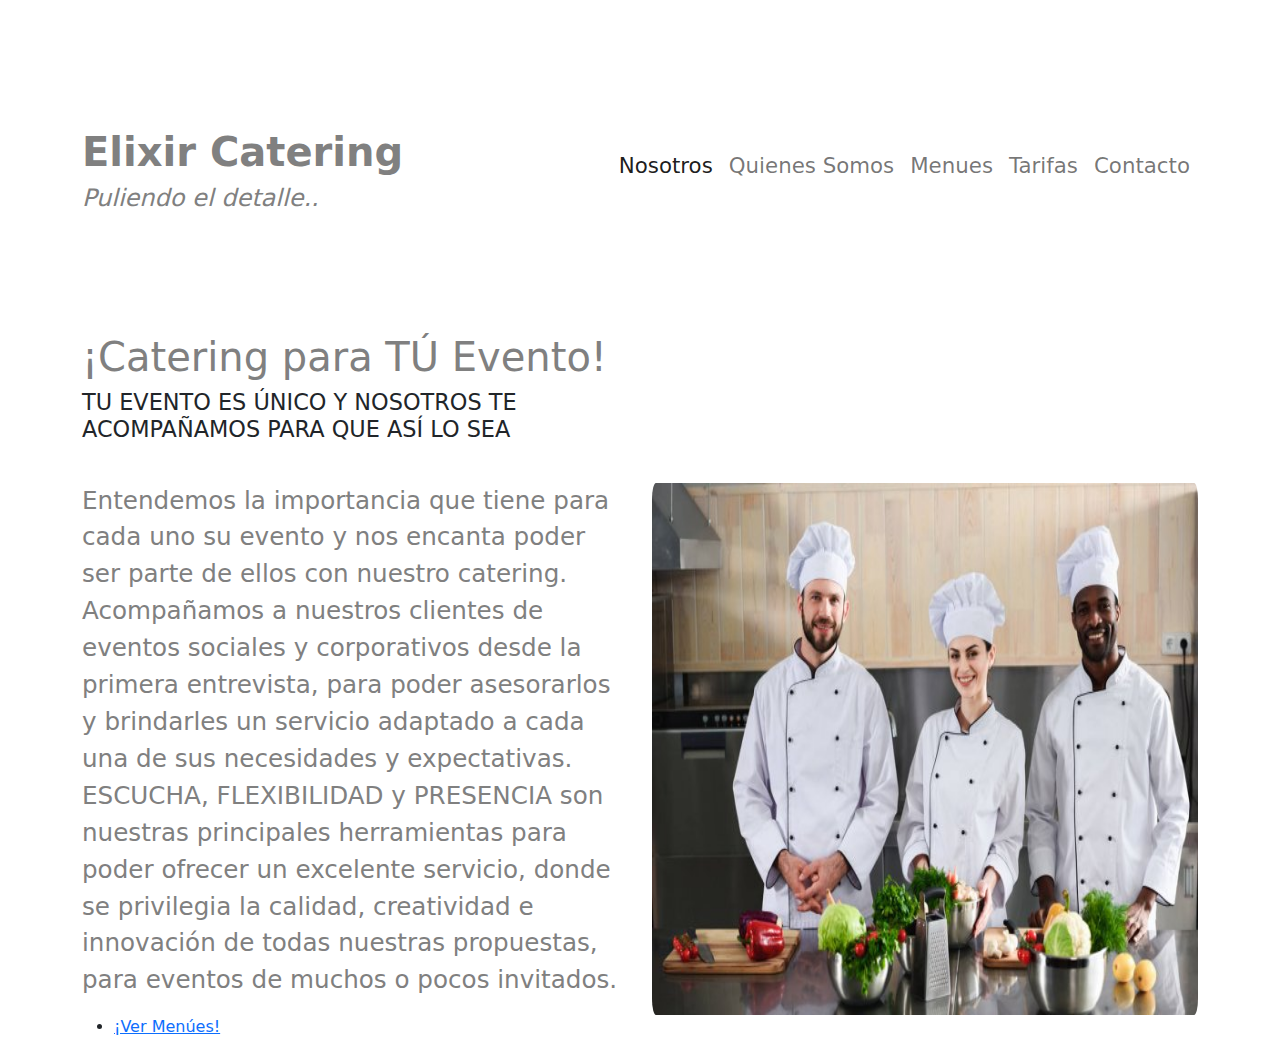
==== commit 21097752: "instale de nuevo el git" ====
--- a/index.html
+++ b/index.html
@@ -6,7 +6,7 @@
     <meta name="viewport" content="width=device-width, initial-scale=1.0" />
     <meta
       name="description"
-      content="Somos la empresa numero uno en Catering para TODO tipo de Eventos, ¡Nuestra abundancia y referencias nos avalan!"
+      content="Somos la empresa numero uno en Catering para TODO tipo de Eventos, ¡Nuestra abundancia y referencias nos avgitpralan!"
     />
     <meta
       name="keywords"
@@ -138,33 +138,6 @@
       </div>
     </main>
 
-    <footer class="footer py-4">
-      <div class="container">
-        <div class="row align-items-center">
-          <div class="col-lg-4 text-lg-start">
-            Copyright &copy; Your Website 2021
-          </div>
-          <div class="col-lg-4 my-3 my-lg-0">
-            <a class="btn btn-dark btn-social mx-2" href="#!"
-              ><i class="fab fa-twitter"></i
-            ></a>
-            <a class="btn btn-dark btn-social mx-2" href="#!"
-              ><i class="fab fa-facebook-f"></i
-            ></a>
-            <a class="btn btn-dark btn-social mx-2" href="#!"
-              ><i class="fab fa-linkedin-in"></i
-            ></a>
-          </div>
-          <div class="col-lg-4 text-lg-end">
-            <a class="link-dark text-decoration-none me-3" href="#!"
-              >Privacy Policy</a
-            >
-            <a class="link-dark text-decoration-none" href="#!">Terms of Use</a>
-          </div>
-        </div>
-      </div>
-    </footer>
-
     <script src="bootstrap/dist/js/bootstrap.js"></script>
   </body>
 </html>
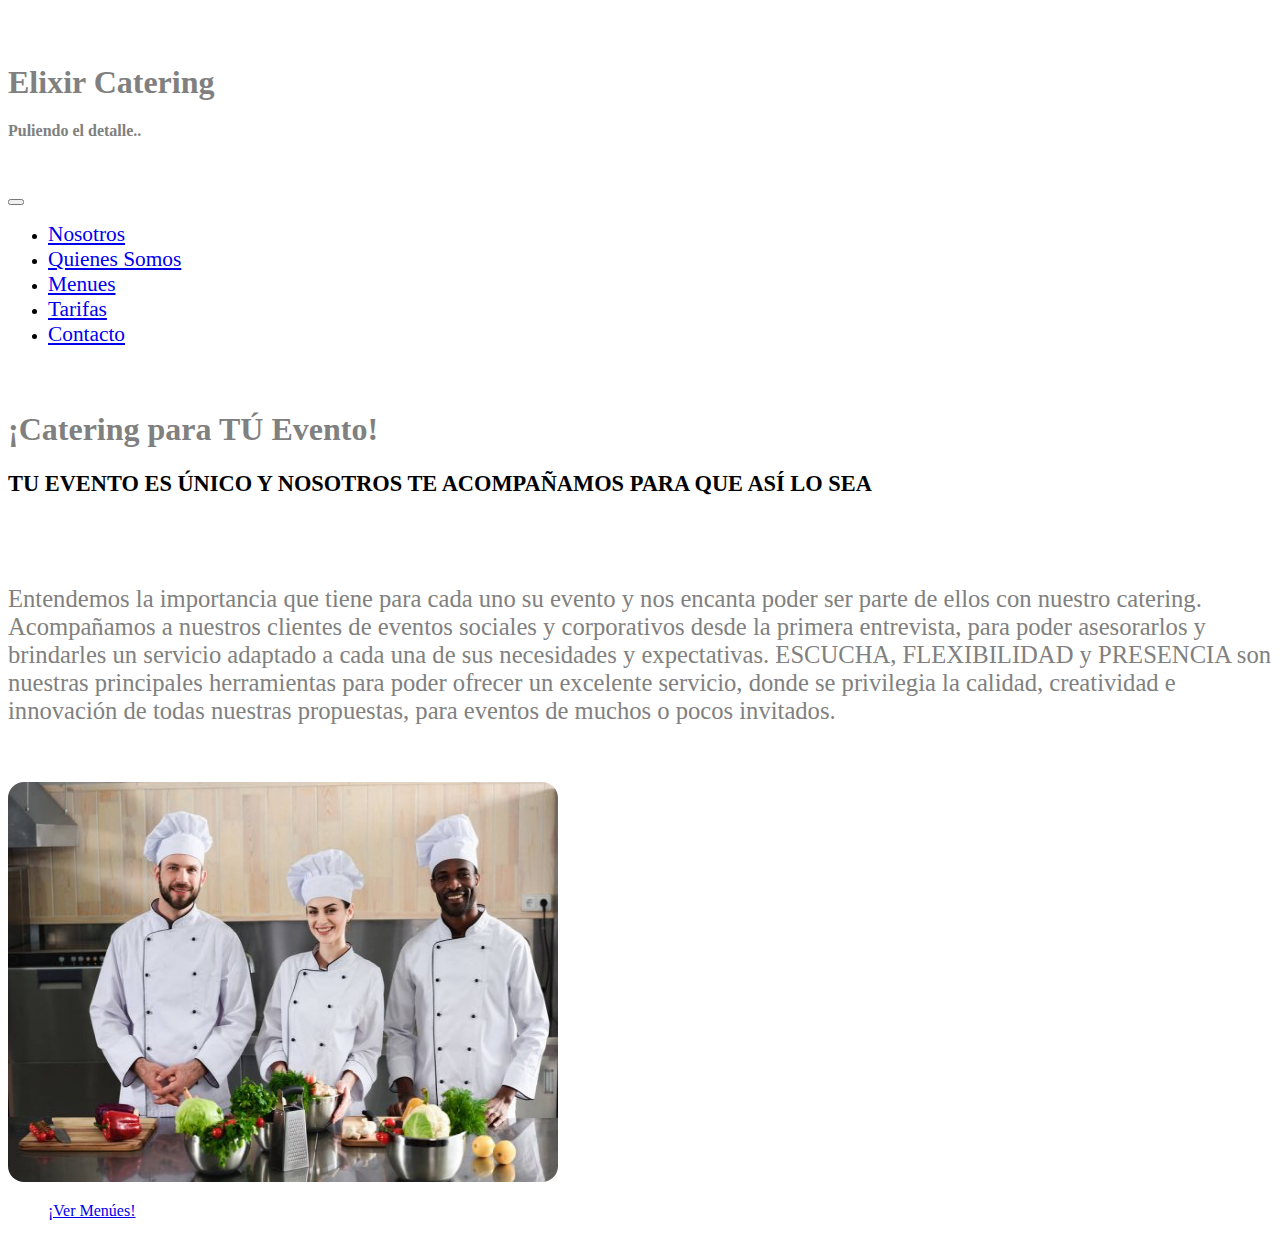
==== commit 8e9d5c8a: "agregue boton inferior en index" ====
--- a/index.html
+++ b/index.html
@@ -127,7 +127,9 @@
             <nav>
               <ul class="UlBoton">
                 <li class="LiBB">
-                  <a href="/archivosHTML/menues.html" class="BVMyBRS"
+                  <a
+                    href="/archivosHTML/menues.html"
+                    class="BVMyBRS btn btn-secondary"
                     >¡Ver Menúes!</a
                   >
                 </li>
--- a/css/style.css
+++ b/css/style.css
@@ -45,6 +45,10 @@
 .img--index {
   margin-top: 2rem;
   border-radius: 1rem;
+}
+
+.LiBB {
+  list-style: none;
 }
 
 .titulo--index {
@@ -233,11504 +237,4 @@
   font-size: 4rem;
   color: gray;
 }
-
-/*!
- * Bootstrap v5.0.2 (https://getbootstrap.com/)
- * Copyright 2011-2021 The Bootstrap Authors
- * Copyright 2011-2021 Twitter, Inc.
- * Licensed under MIT (https://github.com/twbs/bootstrap/blob/main/LICENSE)
- */
-:root {
-  --bs-blue: #0d6efd;
-  --bs-indigo: #6610f2;
-  --bs-purple: #6f42c1;
-  --bs-pink: #d63384;
-  --bs-red: #dc3545;
-  --bs-orange: #fd7e14;
-  --bs-yellow: #ffc107;
-  --bs-green: #198754;
-  --bs-teal: #20c997;
-  --bs-cyan: #0dcaf0;
-  --bs-white: #fff;
-  --bs-gray: #6c757d;
-  --bs-gray-dark: #343a40;
-  --bs-primary: #0d6efd;
-  --bs-secondary: #6c757d;
-  --bs-success: #198754;
-  --bs-info: #0dcaf0;
-  --bs-warning: #ffc107;
-  --bs-danger: #dc3545;
-  --bs-light: #f8f9fa;
-  --bs-dark: #212529;
-  --bs-font-sans-serif: system-ui, -apple-system, "Segoe UI", Roboto, "Helvetica Neue", Arial, "Noto Sans", "Liberation Sans", sans-serif, "Apple Color Emoji", "Segoe UI Emoji", "Segoe UI Symbol", "Noto Color Emoji";
-  --bs-font-monospace: SFMono-Regular, Menlo, Monaco, Consolas, "Liberation Mono", "Courier New", monospace;
-  --bs-gradient: linear-gradient(180deg, rgba(255, 255, 255, 0.15), rgba(255, 255, 255, 0));
-}
-
-*,
-*::before,
-*::after {
-  -webkit-box-sizing: border-box;
-          box-sizing: border-box;
-}
-
-@media (prefers-reduced-motion: no-preference) {
-  :root {
-    scroll-behavior: smooth;
-  }
-}
-
-body {
-  margin: 0;
-  font-family: var(--bs-font-sans-serif);
-  font-size: 1rem;
-  font-weight: 400;
-  line-height: 1.5;
-  color: #212529;
-  background-color: #fff;
-  -webkit-text-size-adjust: 100%;
-  -webkit-tap-highlight-color: rgba(0, 0, 0, 0);
-}
-
-hr {
-  margin: 1rem 0;
-  color: inherit;
-  background-color: currentColor;
-  border: 0;
-  opacity: 0.25;
-}
-
-hr:not([size]) {
-  height: 1px;
-}
-
-h1, .h1, h2, .h2, h3, .h3, h4, .h4, h5, .h5, h6, .h6 {
-  margin-top: 0;
-  margin-bottom: 0.5rem;
-  font-weight: 500;
-  line-height: 1.2;
-}
-
-h1, .h1 {
-  font-size: calc(1.375rem + 1.5vw);
-}
-
-@media (min-width: 1200px) {
-  h1, .h1 {
-    font-size: 2.5rem;
-  }
-}
-
-h2, .h2 {
-  font-size: calc(1.325rem + 0.9vw);
-}
-
-@media (min-width: 1200px) {
-  h2, .h2 {
-    font-size: 2rem;
-  }
-}
-
-h3, .h3 {
-  font-size: calc(1.3rem + 0.6vw);
-}
-
-@media (min-width: 1200px) {
-  h3, .h3 {
-    font-size: 1.75rem;
-  }
-}
-
-h4, .h4 {
-  font-size: calc(1.275rem + 0.3vw);
-}
-
-@media (min-width: 1200px) {
-  h4, .h4 {
-    font-size: 1.5rem;
-  }
-}
-
-h5, .h5 {
-  font-size: 1.25rem;
-}
-
-h6, .h6 {
-  font-size: 1rem;
-}
-
-p {
-  margin-top: 0;
-  margin-bottom: 1rem;
-}
-
-abbr[title],
-abbr[data-bs-original-title] {
-  -webkit-text-decoration: underline dotted;
-          text-decoration: underline dotted;
-  cursor: help;
-  text-decoration-skip-ink: none;
-}
-
-address {
-  margin-bottom: 1rem;
-  font-style: normal;
-  line-height: inherit;
-}
-
-ol,
-ul {
-  padding-left: 2rem;
-}
-
-ol,
-ul,
-dl {
-  margin-top: 0;
-  margin-bottom: 1rem;
-}
-
-ol ol,
-ul ul,
-ol ul,
-ul ol {
-  margin-bottom: 0;
-}
-
-dt {
-  font-weight: 700;
-}
-
-dd {
-  margin-bottom: .5rem;
-  margin-left: 0;
-}
-
-blockquote {
-  margin: 0 0 1rem;
-}
-
-b,
-strong {
-  font-weight: bolder;
-}
-
-small, .small {
-  font-size: 0.875em;
-}
-
-mark, .mark {
-  padding: 0.2em;
-  background-color: #fcf8e3;
-}
-
-sub,
-sup {
-  position: relative;
-  font-size: 0.75em;
-  line-height: 0;
-  vertical-align: baseline;
-}
-
-sub {
-  bottom: -.25em;
-}
-
-sup {
-  top: -.5em;
-}
-
-a {
-  color: #0d6efd;
-  text-decoration: underline;
-}
-
-a:hover {
-  color: #0a58ca;
-}
-
-a:not([href]):not([class]), a:not([href]):not([class]):hover {
-  color: inherit;
-  text-decoration: none;
-}
-
-pre,
-code,
-kbd,
-samp {
-  font-family: var(--bs-font-monospace);
-  font-size: 1em;
-  direction: ltr /* rtl:ignore */;
-  unicode-bidi: bidi-override;
-}
-
-pre {
-  display: block;
-  margin-top: 0;
-  margin-bottom: 1rem;
-  overflow: auto;
-  font-size: 0.875em;
-}
-
-pre code {
-  font-size: inherit;
-  color: inherit;
-  word-break: normal;
-}
-
-code {
-  font-size: 0.875em;
-  color: #d63384;
-  word-wrap: break-word;
-}
-
-a > code {
-  color: inherit;
-}
-
-kbd {
-  padding: 0.2rem 0.4rem;
-  font-size: 0.875em;
-  color: #fff;
-  background-color: #212529;
-  border-radius: 0.2rem;
-}
-
-kbd kbd {
-  padding: 0;
-  font-size: 1em;
-  font-weight: 700;
-}
-
-figure {
-  margin: 0 0 1rem;
-}
-
-img,
-svg {
-  vertical-align: middle;
-}
-
-table {
-  caption-side: bottom;
-  border-collapse: collapse;
-}
-
-caption {
-  padding-top: 0.5rem;
-  padding-bottom: 0.5rem;
-  color: #6c757d;
-  text-align: left;
-}
-
-th {
-  text-align: inherit;
-  text-align: -webkit-match-parent;
-}
-
-thead,
-tbody,
-tfoot,
-tr,
-td,
-th {
-  border-color: inherit;
-  border-style: solid;
-  border-width: 0;
-}
-
-label {
-  display: inline-block;
-}
-
-button {
-  border-radius: 0;
-}
-
-button:focus:not(:focus-visible) {
-  outline: 0;
-}
-
-input,
-button,
-select,
-optgroup,
-textarea {
-  margin: 0;
-  font-family: inherit;
-  font-size: inherit;
-  line-height: inherit;
-}
-
-button,
-select {
-  text-transform: none;
-}
-
-[role="button"] {
-  cursor: pointer;
-}
-
-select {
-  word-wrap: normal;
-}
-
-select:disabled {
-  opacity: 1;
-}
-
-[list]::-webkit-calendar-picker-indicator {
-  display: none;
-}
-
-button,
-[type="button"],
-[type="reset"],
-[type="submit"] {
-  -webkit-appearance: button;
-}
-
-button:not(:disabled),
-[type="button"]:not(:disabled),
-[type="reset"]:not(:disabled),
-[type="submit"]:not(:disabled) {
-  cursor: pointer;
-}
-
-::-moz-focus-inner {
-  padding: 0;
-  border-style: none;
-}
-
-textarea {
-  resize: vertical;
-}
-
-fieldset {
-  min-width: 0;
-  padding: 0;
-  margin: 0;
-  border: 0;
-}
-
-legend {
-  float: left;
-  width: 100%;
-  padding: 0;
-  margin-bottom: 0.5rem;
-  font-size: calc(1.275rem + 0.3vw);
-  line-height: inherit;
-}
-
-@media (min-width: 1200px) {
-  legend {
-    font-size: 1.5rem;
-  }
-}
-
-legend + * {
-  clear: left;
-}
-
-::-webkit-datetime-edit-fields-wrapper,
-::-webkit-datetime-edit-text,
-::-webkit-datetime-edit-minute,
-::-webkit-datetime-edit-hour-field,
-::-webkit-datetime-edit-day-field,
-::-webkit-datetime-edit-month-field,
-::-webkit-datetime-edit-year-field {
-  padding: 0;
-}
-
-::-webkit-inner-spin-button {
-  height: auto;
-}
-
-[type="search"] {
-  outline-offset: -2px;
-  -webkit-appearance: textfield;
-}
-
-/* rtl:raw:
-[type="tel"],
-[type="url"],
-[type="email"],
-[type="number"] {
-  direction: ltr;
-}
-*/
-::-webkit-search-decoration {
-  -webkit-appearance: none;
-}
-
-::-webkit-color-swatch-wrapper {
-  padding: 0;
-}
-
-::file-selector-button {
-  font: inherit;
-}
-
-::-webkit-file-upload-button {
-  font: inherit;
-  -webkit-appearance: button;
-}
-
-output {
-  display: inline-block;
-}
-
-iframe {
-  border: 0;
-}
-
-summary {
-  display: list-item;
-  cursor: pointer;
-}
-
-progress {
-  vertical-align: baseline;
-}
-
-[hidden] {
-  display: none !important;
-}
-
-.lead {
-  font-size: 1.25rem;
-  font-weight: 300;
-}
-
-.display-1 {
-  font-size: calc(1.625rem + 4.5vw);
-  font-weight: 300;
-  line-height: 1.2;
-}
-
-@media (min-width: 1200px) {
-  .display-1 {
-    font-size: 5rem;
-  }
-}
-
-.display-2 {
-  font-size: calc(1.575rem + 3.9vw);
-  font-weight: 300;
-  line-height: 1.2;
-}
-
-@media (min-width: 1200px) {
-  .display-2 {
-    font-size: 4.5rem;
-  }
-}
-
-.display-3 {
-  font-size: calc(1.525rem + 3.3vw);
-  font-weight: 300;
-  line-height: 1.2;
-}
-
-@media (min-width: 1200px) {
-  .display-3 {
-    font-size: 4rem;
-  }
-}
-
-.display-4 {
-  font-size: calc(1.475rem + 2.7vw);
-  font-weight: 300;
-  line-height: 1.2;
-}
-
-@media (min-width: 1200px) {
-  .display-4 {
-    font-size: 3.5rem;
-  }
-}
-
-.display-5 {
-  font-size: calc(1.425rem + 2.1vw);
-  font-weight: 300;
-  line-height: 1.2;
-}
-
-@media (min-width: 1200px) {
-  .display-5 {
-    font-size: 3rem;
-  }
-}
-
-.display-6 {
-  font-size: calc(1.375rem + 1.5vw);
-  font-weight: 300;
-  line-height: 1.2;
-}
-
-@media (min-width: 1200px) {
-  .display-6 {
-    font-size: 2.5rem;
-  }
-}
-
-.list-unstyled {
-  padding-left: 0;
-  list-style: none;
-}
-
-.list-inline {
-  padding-left: 0;
-  list-style: none;
-}
-
-.list-inline-item {
-  display: inline-block;
-}
-
-.list-inline-item:not(:last-child) {
-  margin-right: 0.5rem;
-}
-
-.initialism {
-  font-size: 0.875em;
-  text-transform: uppercase;
-}
-
-.blockquote {
-  margin-bottom: 1rem;
-  font-size: 1.25rem;
-}
-
-.blockquote > :last-child {
-  margin-bottom: 0;
-}
-
-.blockquote-footer {
-  margin-top: -1rem;
-  margin-bottom: 1rem;
-  font-size: 0.875em;
-  color: #6c757d;
-}
-
-.blockquote-footer::before {
-  content: "\2014\00A0";
-}
-
-.img-fluid {
-  max-width: 100%;
-  height: auto;
-}
-
-.img-thumbnail {
-  padding: 0.25rem;
-  background-color: #fff;
-  border: 1px solid #dee2e6;
-  border-radius: 0.25rem;
-  max-width: 100%;
-  height: auto;
-}
-
-.figure {
-  display: inline-block;
-}
-
-.figure-img {
-  margin-bottom: 0.5rem;
-  line-height: 1;
-}
-
-.figure-caption {
-  font-size: 0.875em;
-  color: #6c757d;
-}
-
-.container,
-.container-fluid,
-.container-sm,
-.container-md,
-.container-lg,
-.container-xl,
-.container-xxl {
-  width: 100%;
-  padding-right: var(--bs-gutter-x, 0.75rem);
-  padding-left: var(--bs-gutter-x, 0.75rem);
-  margin-right: auto;
-  margin-left: auto;
-}
-
-@media (min-width: 576px) {
-  .container, .container-sm {
-    max-width: 540px;
-  }
-}
-
-@media (min-width: 768px) {
-  .container, .container-sm, .container-md {
-    max-width: 720px;
-  }
-}
-
-@media (min-width: 992px) {
-  .container, .container-sm, .container-md, .container-lg {
-    max-width: 960px;
-  }
-}
-
-@media (min-width: 1200px) {
-  .container, .container-sm, .container-md, .container-lg, .container-xl {
-    max-width: 1140px;
-  }
-}
-
-@media (min-width: 1400px) {
-  .container, .container-sm, .container-md, .container-lg, .container-xl, .container-xxl {
-    max-width: 1320px;
-  }
-}
-
-.row {
-  --bs-gutter-x: 1.5rem;
-  --bs-gutter-y: 0;
-  display: -webkit-box;
-  display: -ms-flexbox;
-  display: flex;
-  -ms-flex-wrap: wrap;
-      flex-wrap: wrap;
-  margin-top: calc(var(--bs-gutter-y) * -1);
-  margin-right: calc(var(--bs-gutter-x) * -.5);
-  margin-left: calc(var(--bs-gutter-x) * -.5);
-}
-
-.row > * {
-  -ms-flex-negative: 0;
-      flex-shrink: 0;
-  width: 100%;
-  max-width: 100%;
-  padding-right: calc(var(--bs-gutter-x) * .5);
-  padding-left: calc(var(--bs-gutter-x) * .5);
-  margin-top: var(--bs-gutter-y);
-}
-
-.col {
-  -webkit-box-flex: 1;
-      -ms-flex: 1 0 0%;
-          flex: 1 0 0%;
-}
-
-.row-cols-auto > * {
-  -webkit-box-flex: 0;
-      -ms-flex: 0 0 auto;
-          flex: 0 0 auto;
-  width: auto;
-}
-
-.row-cols-1 > * {
-  -webkit-box-flex: 0;
-      -ms-flex: 0 0 auto;
-          flex: 0 0 auto;
-  width: 100%;
-}
-
-.row-cols-2 > * {
-  -webkit-box-flex: 0;
-      -ms-flex: 0 0 auto;
-          flex: 0 0 auto;
-  width: 50%;
-}
-
-.row-cols-3 > * {
-  -webkit-box-flex: 0;
-      -ms-flex: 0 0 auto;
-          flex: 0 0 auto;
-  width: 33.33333%;
-}
-
-.row-cols-4 > * {
-  -webkit-box-flex: 0;
-      -ms-flex: 0 0 auto;
-          flex: 0 0 auto;
-  width: 25%;
-}
-
-.row-cols-5 > * {
-  -webkit-box-flex: 0;
-      -ms-flex: 0 0 auto;
-          flex: 0 0 auto;
-  width: 20%;
-}
-
-.row-cols-6 > * {
-  -webkit-box-flex: 0;
-      -ms-flex: 0 0 auto;
-          flex: 0 0 auto;
-  width: 16.66667%;
-}
-
-@media (min-width: 576px) {
-  .col-sm {
-    -webkit-box-flex: 1;
-        -ms-flex: 1 0 0%;
-            flex: 1 0 0%;
-  }
-  .row-cols-sm-auto > * {
-    -webkit-box-flex: 0;
-        -ms-flex: 0 0 auto;
-            flex: 0 0 auto;
-    width: auto;
-  }
-  .row-cols-sm-1 > * {
-    -webkit-box-flex: 0;
-        -ms-flex: 0 0 auto;
-            flex: 0 0 auto;
-    width: 100%;
-  }
-  .row-cols-sm-2 > * {
-    -webkit-box-flex: 0;
-        -ms-flex: 0 0 auto;
-            flex: 0 0 auto;
-    width: 50%;
-  }
-  .row-cols-sm-3 > * {
-    -webkit-box-flex: 0;
-        -ms-flex: 0 0 auto;
-            flex: 0 0 auto;
-    width: 33.33333%;
-  }
-  .row-cols-sm-4 > * {
-    -webkit-box-flex: 0;
-        -ms-flex: 0 0 auto;
-            flex: 0 0 auto;
-    width: 25%;
-  }
-  .row-cols-sm-5 > * {
-    -webkit-box-flex: 0;
-        -ms-flex: 0 0 auto;
-            flex: 0 0 auto;
-    width: 20%;
-  }
-  .row-cols-sm-6 > * {
-    -webkit-box-flex: 0;
-        -ms-flex: 0 0 auto;
-            flex: 0 0 auto;
-    width: 16.66667%;
-  }
-}
-
-@media (min-width: 768px) {
-  .col-md {
-    -webkit-box-flex: 1;
-        -ms-flex: 1 0 0%;
-            flex: 1 0 0%;
-  }
-  .row-cols-md-auto > * {
-    -webkit-box-flex: 0;
-        -ms-flex: 0 0 auto;
-            flex: 0 0 auto;
-    width: auto;
-  }
-  .row-cols-md-1 > * {
-    -webkit-box-flex: 0;
-        -ms-flex: 0 0 auto;
-            flex: 0 0 auto;
-    width: 100%;
-  }
-  .row-cols-md-2 > * {
-    -webkit-box-flex: 0;
-        -ms-flex: 0 0 auto;
-            flex: 0 0 auto;
-    width: 50%;
-  }
-  .row-cols-md-3 > * {
-    -webkit-box-flex: 0;
-        -ms-flex: 0 0 auto;
-            flex: 0 0 auto;
-    width: 33.33333%;
-  }
-  .row-cols-md-4 > * {
-    -webkit-box-flex: 0;
-        -ms-flex: 0 0 auto;
-            flex: 0 0 auto;
-    width: 25%;
-  }
-  .row-cols-md-5 > * {
-    -webkit-box-flex: 0;
-        -ms-flex: 0 0 auto;
-            flex: 0 0 auto;
-    width: 20%;
-  }
-  .row-cols-md-6 > * {
-    -webkit-box-flex: 0;
-        -ms-flex: 0 0 auto;
-            flex: 0 0 auto;
-    width: 16.66667%;
-  }
-}
-
-@media (min-width: 992px) {
-  .col-lg {
-    -webkit-box-flex: 1;
-        -ms-flex: 1 0 0%;
-            flex: 1 0 0%;
-  }
-  .row-cols-lg-auto > * {
-    -webkit-box-flex: 0;
-        -ms-flex: 0 0 auto;
-            flex: 0 0 auto;
-    width: auto;
-  }
-  .row-cols-lg-1 > * {
-    -webkit-box-flex: 0;
-        -ms-flex: 0 0 auto;
-            flex: 0 0 auto;
-    width: 100%;
-  }
-  .row-cols-lg-2 > * {
-    -webkit-box-flex: 0;
-        -ms-flex: 0 0 auto;
-            flex: 0 0 auto;
-    width: 50%;
-  }
-  .row-cols-lg-3 > * {
-    -webkit-box-flex: 0;
-        -ms-flex: 0 0 auto;
-            flex: 0 0 auto;
-    width: 33.33333%;
-  }
-  .row-cols-lg-4 > * {
-    -webkit-box-flex: 0;
-        -ms-flex: 0 0 auto;
-            flex: 0 0 auto;
-    width: 25%;
-  }
-  .row-cols-lg-5 > * {
-    -webkit-box-flex: 0;
-        -ms-flex: 0 0 auto;
-            flex: 0 0 auto;
-    width: 20%;
-  }
-  .row-cols-lg-6 > * {
-    -webkit-box-flex: 0;
-        -ms-flex: 0 0 auto;
-            flex: 0 0 auto;
-    width: 16.66667%;
-  }
-}
-
-@media (min-width: 1200px) {
-  .col-xl {
-    -webkit-box-flex: 1;
-        -ms-flex: 1 0 0%;
-            flex: 1 0 0%;
-  }
-  .row-cols-xl-auto > * {
-    -webkit-box-flex: 0;
-        -ms-flex: 0 0 auto;
-            flex: 0 0 auto;
-    width: auto;
-  }
-  .row-cols-xl-1 > * {
-    -webkit-box-flex: 0;
-        -ms-flex: 0 0 auto;
-            flex: 0 0 auto;
-    width: 100%;
-  }
-  .row-cols-xl-2 > * {
-    -webkit-box-flex: 0;
-        -ms-flex: 0 0 auto;
-            flex: 0 0 auto;
-    width: 50%;
-  }
-  .row-cols-xl-3 > * {
-    -webkit-box-flex: 0;
-        -ms-flex: 0 0 auto;
-            flex: 0 0 auto;
-    width: 33.33333%;
-  }
-  .row-cols-xl-4 > * {
-    -webkit-box-flex: 0;
-        -ms-flex: 0 0 auto;
-            flex: 0 0 auto;
-    width: 25%;
-  }
-  .row-cols-xl-5 > * {
-    -webkit-box-flex: 0;
-        -ms-flex: 0 0 auto;
-            flex: 0 0 auto;
-    width: 20%;
-  }
-  .row-cols-xl-6 > * {
-    -webkit-box-flex: 0;
-        -ms-flex: 0 0 auto;
-            flex: 0 0 auto;
-    width: 16.66667%;
-  }
-}
-
-@media (min-width: 1400px) {
-  .col-xxl {
-    -webkit-box-flex: 1;
-        -ms-flex: 1 0 0%;
-            flex: 1 0 0%;
-  }
-  .row-cols-xxl-auto > * {
-    -webkit-box-flex: 0;
-        -ms-flex: 0 0 auto;
-            flex: 0 0 auto;
-    width: auto;
-  }
-  .row-cols-xxl-1 > * {
-    -webkit-box-flex: 0;
-        -ms-flex: 0 0 auto;
-            flex: 0 0 auto;
-    width: 100%;
-  }
-  .row-cols-xxl-2 > * {
-    -webkit-box-flex: 0;
-        -ms-flex: 0 0 auto;
-            flex: 0 0 auto;
-    width: 50%;
-  }
-  .row-cols-xxl-3 > * {
-    -webkit-box-flex: 0;
-        -ms-flex: 0 0 auto;
-            flex: 0 0 auto;
-    width: 33.33333%;
-  }
-  .row-cols-xxl-4 > * {
-    -webkit-box-flex: 0;
-        -ms-flex: 0 0 auto;
-            flex: 0 0 auto;
-    width: 25%;
-  }
-  .row-cols-xxl-5 > * {
-    -webkit-box-flex: 0;
-        -ms-flex: 0 0 auto;
-            flex: 0 0 auto;
-    width: 20%;
-  }
-  .row-cols-xxl-6 > * {
-    -webkit-box-flex: 0;
-        -ms-flex: 0 0 auto;
-            flex: 0 0 auto;
-    width: 16.66667%;
-  }
-}
-
-.col-auto {
-  -webkit-box-flex: 0;
-      -ms-flex: 0 0 auto;
-          flex: 0 0 auto;
-  width: auto;
-}
-
-.col-1 {
-  -webkit-box-flex: 0;
-      -ms-flex: 0 0 auto;
-          flex: 0 0 auto;
-  width: 8.33333%;
-}
-
-.col-2 {
-  -webkit-box-flex: 0;
-      -ms-flex: 0 0 auto;
-          flex: 0 0 auto;
-  width: 16.66667%;
-}
-
-.col-3 {
-  -webkit-box-flex: 0;
-      -ms-flex: 0 0 auto;
-          flex: 0 0 auto;
-  width: 25%;
-}
-
-.col-4 {
-  -webkit-box-flex: 0;
-      -ms-flex: 0 0 auto;
-          flex: 0 0 auto;
-  width: 33.33333%;
-}
-
-.col-5 {
-  -webkit-box-flex: 0;
-      -ms-flex: 0 0 auto;
-          flex: 0 0 auto;
-  width: 41.66667%;
-}
-
-.col-6 {
-  -webkit-box-flex: 0;
-      -ms-flex: 0 0 auto;
-          flex: 0 0 auto;
-  width: 50%;
-}
-
-.col-7 {
-  -webkit-box-flex: 0;
-      -ms-flex: 0 0 auto;
-          flex: 0 0 auto;
-  width: 58.33333%;
-}
-
-.col-8 {
-  -webkit-box-flex: 0;
-      -ms-flex: 0 0 auto;
-          flex: 0 0 auto;
-  width: 66.66667%;
-}
-
-.col-9 {
-  -webkit-box-flex: 0;
-      -ms-flex: 0 0 auto;
-          flex: 0 0 auto;
-  width: 75%;
-}
-
-.col-10 {
-  -webkit-box-flex: 0;
-      -ms-flex: 0 0 auto;
-          flex: 0 0 auto;
-  width: 83.33333%;
-}
-
-.col-11 {
-  -webkit-box-flex: 0;
-      -ms-flex: 0 0 auto;
-          flex: 0 0 auto;
-  width: 91.66667%;
-}
-
-.col-12 {
-  -webkit-box-flex: 0;
-      -ms-flex: 0 0 auto;
-          flex: 0 0 auto;
-  width: 100%;
-}
-
-.offset-1 {
-  margin-left: 8.33333%;
-}
-
-.offset-2 {
-  margin-left: 16.66667%;
-}
-
-.offset-3 {
-  margin-left: 25%;
-}
-
-.offset-4 {
-  margin-left: 33.33333%;
-}
-
-.offset-5 {
-  margin-left: 41.66667%;
-}
-
-.offset-6 {
-  margin-left: 50%;
-}
-
-.offset-7 {
-  margin-left: 58.33333%;
-}
-
-.offset-8 {
-  margin-left: 66.66667%;
-}
-
-.offset-9 {
-  margin-left: 75%;
-}
-
-.offset-10 {
-  margin-left: 83.33333%;
-}
-
-.offset-11 {
-  margin-left: 91.66667%;
-}
-
-.g-0,
-.gx-0 {
-  --bs-gutter-x: 0;
-}
-
-.g-0,
-.gy-0 {
-  --bs-gutter-y: 0;
-}
-
-.g-1,
-.gx-1 {
-  --bs-gutter-x: 0.25rem;
-}
-
-.g-1,
-.gy-1 {
-  --bs-gutter-y: 0.25rem;
-}
-
-.g-2,
-.gx-2 {
-  --bs-gutter-x: 0.5rem;
-}
-
-.g-2,
-.gy-2 {
-  --bs-gutter-y: 0.5rem;
-}
-
-.g-3,
-.gx-3 {
-  --bs-gutter-x: 1rem;
-}
-
-.g-3,
-.gy-3 {
-  --bs-gutter-y: 1rem;
-}
-
-.g-4,
-.gx-4 {
-  --bs-gutter-x: 1.5rem;
-}
-
-.g-4,
-.gy-4 {
-  --bs-gutter-y: 1.5rem;
-}
-
-.g-5,
-.gx-5 {
-  --bs-gutter-x: 3rem;
-}
-
-.g-5,
-.gy-5 {
-  --bs-gutter-y: 3rem;
-}
-
-@media (min-width: 576px) {
-  .col-sm-auto {
-    -webkit-box-flex: 0;
-        -ms-flex: 0 0 auto;
-            flex: 0 0 auto;
-    width: auto;
-  }
-  .col-sm-1 {
-    -webkit-box-flex: 0;
-        -ms-flex: 0 0 auto;
-            flex: 0 0 auto;
-    width: 8.33333%;
-  }
-  .col-sm-2 {
-    -webkit-box-flex: 0;
-        -ms-flex: 0 0 auto;
-            flex: 0 0 auto;
-    width: 16.66667%;
-  }
-  .col-sm-3 {
-    -webkit-box-flex: 0;
-        -ms-flex: 0 0 auto;
-            flex: 0 0 auto;
-    width: 25%;
-  }
-  .col-sm-4 {
-    -webkit-box-flex: 0;
-        -ms-flex: 0 0 auto;
-            flex: 0 0 auto;
-    width: 33.33333%;
-  }
-  .col-sm-5 {
-    -webkit-box-flex: 0;
-        -ms-flex: 0 0 auto;
-            flex: 0 0 auto;
-    width: 41.66667%;
-  }
-  .col-sm-6 {
-    -webkit-box-flex: 0;
-        -ms-flex: 0 0 auto;
-            flex: 0 0 auto;
-    width: 50%;
-  }
-  .col-sm-7 {
-    -webkit-box-flex: 0;
-        -ms-flex: 0 0 auto;
-            flex: 0 0 auto;
-    width: 58.33333%;
-  }
-  .col-sm-8 {
-    -webkit-box-flex: 0;
-        -ms-flex: 0 0 auto;
-            flex: 0 0 auto;
-    width: 66.66667%;
-  }
-  .col-sm-9 {
-    -webkit-box-flex: 0;
-        -ms-flex: 0 0 auto;
-            flex: 0 0 auto;
-    width: 75%;
-  }
-  .col-sm-10 {
-    -webkit-box-flex: 0;
-        -ms-flex: 0 0 auto;
-            flex: 0 0 auto;
-    width: 83.33333%;
-  }
-  .col-sm-11 {
-    -webkit-box-flex: 0;
-        -ms-flex: 0 0 auto;
-            flex: 0 0 auto;
-    width: 91.66667%;
-  }
-  .col-sm-12 {
-    -webkit-box-flex: 0;
-        -ms-flex: 0 0 auto;
-            flex: 0 0 auto;
-    width: 100%;
-  }
-  .offset-sm-0 {
-    margin-left: 0;
-  }
-  .offset-sm-1 {
-    margin-left: 8.33333%;
-  }
-  .offset-sm-2 {
-    margin-left: 16.66667%;
-  }
-  .offset-sm-3 {
-    margin-left: 25%;
-  }
-  .offset-sm-4 {
-    margin-left: 33.33333%;
-  }
-  .offset-sm-5 {
-    margin-left: 41.66667%;
-  }
-  .offset-sm-6 {
-    margin-left: 50%;
-  }
-  .offset-sm-7 {
-    margin-left: 58.33333%;
-  }
-  .offset-sm-8 {
-    margin-left: 66.66667%;
-  }
-  .offset-sm-9 {
-    margin-left: 75%;
-  }
-  .offset-sm-10 {
-    margin-left: 83.33333%;
-  }
-  .offset-sm-11 {
-    margin-left: 91.66667%;
-  }
-  .g-sm-0,
-  .gx-sm-0 {
-    --bs-gutter-x: 0;
-  }
-  .g-sm-0,
-  .gy-sm-0 {
-    --bs-gutter-y: 0;
-  }
-  .g-sm-1,
-  .gx-sm-1 {
-    --bs-gutter-x: 0.25rem;
-  }
-  .g-sm-1,
-  .gy-sm-1 {
-    --bs-gutter-y: 0.25rem;
-  }
-  .g-sm-2,
-  .gx-sm-2 {
-    --bs-gutter-x: 0.5rem;
-  }
-  .g-sm-2,
-  .gy-sm-2 {
-    --bs-gutter-y: 0.5rem;
-  }
-  .g-sm-3,
-  .gx-sm-3 {
-    --bs-gutter-x: 1rem;
-  }
-  .g-sm-3,
-  .gy-sm-3 {
-    --bs-gutter-y: 1rem;
-  }
-  .g-sm-4,
-  .gx-sm-4 {
-    --bs-gutter-x: 1.5rem;
-  }
-  .g-sm-4,
-  .gy-sm-4 {
-    --bs-gutter-y: 1.5rem;
-  }
-  .g-sm-5,
-  .gx-sm-5 {
-    --bs-gutter-x: 3rem;
-  }
-  .g-sm-5,
-  .gy-sm-5 {
-    --bs-gutter-y: 3rem;
-  }
-}
-
-@media (min-width: 768px) {
-  .col-md-auto {
-    -webkit-box-flex: 0;
-        -ms-flex: 0 0 auto;
-            flex: 0 0 auto;
-    width: auto;
-  }
-  .col-md-1 {
-    -webkit-box-flex: 0;
-        -ms-flex: 0 0 auto;
-            flex: 0 0 auto;
-    width: 8.33333%;
-  }
-  .col-md-2 {
-    -webkit-box-flex: 0;
-        -ms-flex: 0 0 auto;
-            flex: 0 0 auto;
-    width: 16.66667%;
-  }
-  .col-md-3 {
-    -webkit-box-flex: 0;
-        -ms-flex: 0 0 auto;
-            flex: 0 0 auto;
-    width: 25%;
-  }
-  .col-md-4 {
-    -webkit-box-flex: 0;
-        -ms-flex: 0 0 auto;
-            flex: 0 0 auto;
-    width: 33.33333%;
-  }
-  .col-md-5 {
-    -webkit-box-flex: 0;
-        -ms-flex: 0 0 auto;
-            flex: 0 0 auto;
-    width: 41.66667%;
-  }
-  .col-md-6 {
-    -webkit-box-flex: 0;
-        -ms-flex: 0 0 auto;
-            flex: 0 0 auto;
-    width: 50%;
-  }
-  .col-md-7 {
-    -webkit-box-flex: 0;
-        -ms-flex: 0 0 auto;
-            flex: 0 0 auto;
-    width: 58.33333%;
-  }
-  .col-md-8 {
-    -webkit-box-flex: 0;
-        -ms-flex: 0 0 auto;
-            flex: 0 0 auto;
-    width: 66.66667%;
-  }
-  .col-md-9 {
-    -webkit-box-flex: 0;
-        -ms-flex: 0 0 auto;
-            flex: 0 0 auto;
-    width: 75%;
-  }
-  .col-md-10 {
-    -webkit-box-flex: 0;
-        -ms-flex: 0 0 auto;
-            flex: 0 0 auto;
-    width: 83.33333%;
-  }
-  .col-md-11 {
-    -webkit-box-flex: 0;
-        -ms-flex: 0 0 auto;
-            flex: 0 0 auto;
-    width: 91.66667%;
-  }
-  .col-md-12 {
-    -webkit-box-flex: 0;
-        -ms-flex: 0 0 auto;
-            flex: 0 0 auto;
-    width: 100%;
-  }
-  .offset-md-0 {
-    margin-left: 0;
-  }
-  .offset-md-1 {
-    margin-left: 8.33333%;
-  }
-  .offset-md-2 {
-    margin-left: 16.66667%;
-  }
-  .offset-md-3 {
-    margin-left: 25%;
-  }
-  .offset-md-4 {
-    margin-left: 33.33333%;
-  }
-  .offset-md-5 {
-    margin-left: 41.66667%;
-  }
-  .offset-md-6 {
-    margin-left: 50%;
-  }
-  .offset-md-7 {
-    margin-left: 58.33333%;
-  }
-  .offset-md-8 {
-    margin-left: 66.66667%;
-  }
-  .offset-md-9 {
-    margin-left: 75%;
-  }
-  .offset-md-10 {
-    margin-left: 83.33333%;
-  }
-  .offset-md-11 {
-    margin-left: 91.66667%;
-  }
-  .g-md-0,
-  .gx-md-0 {
-    --bs-gutter-x: 0;
-  }
-  .g-md-0,
-  .gy-md-0 {
-    --bs-gutter-y: 0;
-  }
-  .g-md-1,
-  .gx-md-1 {
-    --bs-gutter-x: 0.25rem;
-  }
-  .g-md-1,
-  .gy-md-1 {
-    --bs-gutter-y: 0.25rem;
-  }
-  .g-md-2,
-  .gx-md-2 {
-    --bs-gutter-x: 0.5rem;
-  }
-  .g-md-2,
-  .gy-md-2 {
-    --bs-gutter-y: 0.5rem;
-  }
-  .g-md-3,
-  .gx-md-3 {
-    --bs-gutter-x: 1rem;
-  }
-  .g-md-3,
-  .gy-md-3 {
-    --bs-gutter-y: 1rem;
-  }
-  .g-md-4,
-  .gx-md-4 {
-    --bs-gutter-x: 1.5rem;
-  }
-  .g-md-4,
-  .gy-md-4 {
-    --bs-gutter-y: 1.5rem;
-  }
-  .g-md-5,
-  .gx-md-5 {
-    --bs-gutter-x: 3rem;
-  }
-  .g-md-5,
-  .gy-md-5 {
-    --bs-gutter-y: 3rem;
-  }
-}
-
-@media (min-width: 992px) {
-  .col-lg-auto {
-    -webkit-box-flex: 0;
-        -ms-flex: 0 0 auto;
-            flex: 0 0 auto;
-    width: auto;
-  }
-  .col-lg-1 {
-    -webkit-box-flex: 0;
-        -ms-flex: 0 0 auto;
-            flex: 0 0 auto;
-    width: 8.33333%;
-  }
-  .col-lg-2 {
-    -webkit-box-flex: 0;
-        -ms-flex: 0 0 auto;
-            flex: 0 0 auto;
-    width: 16.66667%;
-  }
-  .col-lg-3 {
-    -webkit-box-flex: 0;
-        -ms-flex: 0 0 auto;
-            flex: 0 0 auto;
-    width: 25%;
-  }
-  .col-lg-4 {
-    -webkit-box-flex: 0;
-        -ms-flex: 0 0 auto;
-            flex: 0 0 auto;
-    width: 33.33333%;
-  }
-  .col-lg-5 {
-    -webkit-box-flex: 0;
-        -ms-flex: 0 0 auto;
-            flex: 0 0 auto;
-    width: 41.66667%;
-  }
-  .col-lg-6 {
-    -webkit-box-flex: 0;
-        -ms-flex: 0 0 auto;
-            flex: 0 0 auto;
-    width: 50%;
-  }
-  .col-lg-7 {
-    -webkit-box-flex: 0;
-        -ms-flex: 0 0 auto;
-            flex: 0 0 auto;
-    width: 58.33333%;
-  }
-  .col-lg-8 {
-    -webkit-box-flex: 0;
-        -ms-flex: 0 0 auto;
-            flex: 0 0 auto;
-    width: 66.66667%;
-  }
-  .col-lg-9 {
-    -webkit-box-flex: 0;
-        -ms-flex: 0 0 auto;
-            flex: 0 0 auto;
-    width: 75%;
-  }
-  .col-lg-10 {
-    -webkit-box-flex: 0;
-        -ms-flex: 0 0 auto;
-            flex: 0 0 auto;
-    width: 83.33333%;
-  }
-  .col-lg-11 {
-    -webkit-box-flex: 0;
-        -ms-flex: 0 0 auto;
-            flex: 0 0 auto;
-    width: 91.66667%;
-  }
-  .col-lg-12 {
-    -webkit-box-flex: 0;
-        -ms-flex: 0 0 auto;
-            flex: 0 0 auto;
-    width: 100%;
-  }
-  .offset-lg-0 {
-    margin-left: 0;
-  }
-  .offset-lg-1 {
-    margin-left: 8.33333%;
-  }
-  .offset-lg-2 {
-    margin-left: 16.66667%;
-  }
-  .offset-lg-3 {
-    margin-left: 25%;
-  }
-  .offset-lg-4 {
-    margin-left: 33.33333%;
-  }
-  .offset-lg-5 {
-    margin-left: 41.66667%;
-  }
-  .offset-lg-6 {
-    margin-left: 50%;
-  }
-  .offset-lg-7 {
-    margin-left: 58.33333%;
-  }
-  .offset-lg-8 {
-    margin-left: 66.66667%;
-  }
-  .offset-lg-9 {
-    margin-left: 75%;
-  }
-  .offset-lg-10 {
-    margin-left: 83.33333%;
-  }
-  .offset-lg-11 {
-    margin-left: 91.66667%;
-  }
-  .g-lg-0,
-  .gx-lg-0 {
-    --bs-gutter-x: 0;
-  }
-  .g-lg-0,
-  .gy-lg-0 {
-    --bs-gutter-y: 0;
-  }
-  .g-lg-1,
-  .gx-lg-1 {
-    --bs-gutter-x: 0.25rem;
-  }
-  .g-lg-1,
-  .gy-lg-1 {
-    --bs-gutter-y: 0.25rem;
-  }
-  .g-lg-2,
-  .gx-lg-2 {
-    --bs-gutter-x: 0.5rem;
-  }
-  .g-lg-2,
-  .gy-lg-2 {
-    --bs-gutter-y: 0.5rem;
-  }
-  .g-lg-3,
-  .gx-lg-3 {
-    --bs-gutter-x: 1rem;
-  }
-  .g-lg-3,
-  .gy-lg-3 {
-    --bs-gutter-y: 1rem;
-  }
-  .g-lg-4,
-  .gx-lg-4 {
-    --bs-gutter-x: 1.5rem;
-  }
-  .g-lg-4,
-  .gy-lg-4 {
-    --bs-gutter-y: 1.5rem;
-  }
-  .g-lg-5,
-  .gx-lg-5 {
-    --bs-gutter-x: 3rem;
-  }
-  .g-lg-5,
-  .gy-lg-5 {
-    --bs-gutter-y: 3rem;
-  }
-}
-
-@media (min-width: 1200px) {
-  .col-xl-auto {
-    -webkit-box-flex: 0;
-        -ms-flex: 0 0 auto;
-            flex: 0 0 auto;
-    width: auto;
-  }
-  .col-xl-1 {
-    -webkit-box-flex: 0;
-        -ms-flex: 0 0 auto;
-            flex: 0 0 auto;
-    width: 8.33333%;
-  }
-  .col-xl-2 {
-    -webkit-box-flex: 0;
-        -ms-flex: 0 0 auto;
-            flex: 0 0 auto;
-    width: 16.66667%;
-  }
-  .col-xl-3 {
-    -webkit-box-flex: 0;
-        -ms-flex: 0 0 auto;
-            flex: 0 0 auto;
-    width: 25%;
-  }
-  .col-xl-4 {
-    -webkit-box-flex: 0;
-        -ms-flex: 0 0 auto;
-            flex: 0 0 auto;
-    width: 33.33333%;
-  }
-  .col-xl-5 {
-    -webkit-box-flex: 0;
-        -ms-flex: 0 0 auto;
-            flex: 0 0 auto;
-    width: 41.66667%;
-  }
-  .col-xl-6 {
-    -webkit-box-flex: 0;
-        -ms-flex: 0 0 auto;
-            flex: 0 0 auto;
-    width: 50%;
-  }
-  .col-xl-7 {
-    -webkit-box-flex: 0;
-        -ms-flex: 0 0 auto;
-            flex: 0 0 auto;
-    width: 58.33333%;
-  }
-  .col-xl-8 {
-    -webkit-box-flex: 0;
-        -ms-flex: 0 0 auto;
-            flex: 0 0 auto;
-    width: 66.66667%;
-  }
-  .col-xl-9 {
-    -webkit-box-flex: 0;
-        -ms-flex: 0 0 auto;
-            flex: 0 0 auto;
-    width: 75%;
-  }
-  .col-xl-10 {
-    -webkit-box-flex: 0;
-        -ms-flex: 0 0 auto;
-            flex: 0 0 auto;
-    width: 83.33333%;
-  }
-  .col-xl-11 {
-    -webkit-box-flex: 0;
-        -ms-flex: 0 0 auto;
-            flex: 0 0 auto;
-    width: 91.66667%;
-  }
-  .col-xl-12 {
-    -webkit-box-flex: 0;
-        -ms-flex: 0 0 auto;
-            flex: 0 0 auto;
-    width: 100%;
-  }
-  .offset-xl-0 {
-    margin-left: 0;
-  }
-  .offset-xl-1 {
-    margin-left: 8.33333%;
-  }
-  .offset-xl-2 {
-    margin-left: 16.66667%;
-  }
-  .offset-xl-3 {
-    margin-left: 25%;
-  }
-  .offset-xl-4 {
-    margin-left: 33.33333%;
-  }
-  .offset-xl-5 {
-    margin-left: 41.66667%;
-  }
-  .offset-xl-6 {
-    margin-left: 50%;
-  }
-  .offset-xl-7 {
-    margin-left: 58.33333%;
-  }
-  .offset-xl-8 {
-    margin-left: 66.66667%;
-  }
-  .offset-xl-9 {
-    margin-left: 75%;
-  }
-  .offset-xl-10 {
-    margin-left: 83.33333%;
-  }
-  .offset-xl-11 {
-    margin-left: 91.66667%;
-  }
-  .g-xl-0,
-  .gx-xl-0 {
-    --bs-gutter-x: 0;
-  }
-  .g-xl-0,
-  .gy-xl-0 {
-    --bs-gutter-y: 0;
-  }
-  .g-xl-1,
-  .gx-xl-1 {
-    --bs-gutter-x: 0.25rem;
-  }
-  .g-xl-1,
-  .gy-xl-1 {
-    --bs-gutter-y: 0.25rem;
-  }
-  .g-xl-2,
-  .gx-xl-2 {
-    --bs-gutter-x: 0.5rem;
-  }
-  .g-xl-2,
-  .gy-xl-2 {
-    --bs-gutter-y: 0.5rem;
-  }
-  .g-xl-3,
-  .gx-xl-3 {
-    --bs-gutter-x: 1rem;
-  }
-  .g-xl-3,
-  .gy-xl-3 {
-    --bs-gutter-y: 1rem;
-  }
-  .g-xl-4,
-  .gx-xl-4 {
-    --bs-gutter-x: 1.5rem;
-  }
-  .g-xl-4,
-  .gy-xl-4 {
-    --bs-gutter-y: 1.5rem;
-  }
-  .g-xl-5,
-  .gx-xl-5 {
-    --bs-gutter-x: 3rem;
-  }
-  .g-xl-5,
-  .gy-xl-5 {
-    --bs-gutter-y: 3rem;
-  }
-}
-
-@media (min-width: 1400px) {
-  .col-xxl-auto {
-    -webkit-box-flex: 0;
-        -ms-flex: 0 0 auto;
-            flex: 0 0 auto;
-    width: auto;
-  }
-  .col-xxl-1 {
-    -webkit-box-flex: 0;
-        -ms-flex: 0 0 auto;
-            flex: 0 0 auto;
-    width: 8.33333%;
-  }
-  .col-xxl-2 {
-    -webkit-box-flex: 0;
-        -ms-flex: 0 0 auto;
-            flex: 0 0 auto;
-    width: 16.66667%;
-  }
-  .col-xxl-3 {
-    -webkit-box-flex: 0;
-        -ms-flex: 0 0 auto;
-            flex: 0 0 auto;
-    width: 25%;
-  }
-  .col-xxl-4 {
-    -webkit-box-flex: 0;
-        -ms-flex: 0 0 auto;
-            flex: 0 0 auto;
-    width: 33.33333%;
-  }
-  .col-xxl-5 {
-    -webkit-box-flex: 0;
-        -ms-flex: 0 0 auto;
-            flex: 0 0 auto;
-    width: 41.66667%;
-  }
-  .col-xxl-6 {
-    -webkit-box-flex: 0;
-        -ms-flex: 0 0 auto;
-            flex: 0 0 auto;
-    width: 50%;
-  }
-  .col-xxl-7 {
-    -webkit-box-flex: 0;
-        -ms-flex: 0 0 auto;
-            flex: 0 0 auto;
-    width: 58.33333%;
-  }
-  .col-xxl-8 {
-    -webkit-box-flex: 0;
-        -ms-flex: 0 0 auto;
-            flex: 0 0 auto;
-    width: 66.66667%;
-  }
-  .col-xxl-9 {
-    -webkit-box-flex: 0;
-        -ms-flex: 0 0 auto;
-            flex: 0 0 auto;
-    width: 75%;
-  }
-  .col-xxl-10 {
-    -webkit-box-flex: 0;
-        -ms-flex: 0 0 auto;
-            flex: 0 0 auto;
-    width: 83.33333%;
-  }
-  .col-xxl-11 {
-    -webkit-box-flex: 0;
-        -ms-flex: 0 0 auto;
-            flex: 0 0 auto;
-    width: 91.66667%;
-  }
-  .col-xxl-12 {
-    -webkit-box-flex: 0;
-        -ms-flex: 0 0 auto;
-            flex: 0 0 auto;
-    width: 100%;
-  }
-  .offset-xxl-0 {
-    margin-left: 0;
-  }
-  .offset-xxl-1 {
-    margin-left: 8.33333%;
-  }
-  .offset-xxl-2 {
-    margin-left: 16.66667%;
-  }
-  .offset-xxl-3 {
-    margin-left: 25%;
-  }
-  .offset-xxl-4 {
-    margin-left: 33.33333%;
-  }
-  .offset-xxl-5 {
-    margin-left: 41.66667%;
-  }
-  .offset-xxl-6 {
-    margin-left: 50%;
-  }
-  .offset-xxl-7 {
-    margin-left: 58.33333%;
-  }
-  .offset-xxl-8 {
-    margin-left: 66.66667%;
-  }
-  .offset-xxl-9 {
-    margin-left: 75%;
-  }
-  .offset-xxl-10 {
-    margin-left: 83.33333%;
-  }
-  .offset-xxl-11 {
-    margin-left: 91.66667%;
-  }
-  .g-xxl-0,
-  .gx-xxl-0 {
-    --bs-gutter-x: 0;
-  }
-  .g-xxl-0,
-  .gy-xxl-0 {
-    --bs-gutter-y: 0;
-  }
-  .g-xxl-1,
-  .gx-xxl-1 {
-    --bs-gutter-x: 0.25rem;
-  }
-  .g-xxl-1,
-  .gy-xxl-1 {
-    --bs-gutter-y: 0.25rem;
-  }
-  .g-xxl-2,
-  .gx-xxl-2 {
-    --bs-gutter-x: 0.5rem;
-  }
-  .g-xxl-2,
-  .gy-xxl-2 {
-    --bs-gutter-y: 0.5rem;
-  }
-  .g-xxl-3,
-  .gx-xxl-3 {
-    --bs-gutter-x: 1rem;
-  }
-  .g-xxl-3,
-  .gy-xxl-3 {
-    --bs-gutter-y: 1rem;
-  }
-  .g-xxl-4,
-  .gx-xxl-4 {
-    --bs-gutter-x: 1.5rem;
-  }
-  .g-xxl-4,
-  .gy-xxl-4 {
-    --bs-gutter-y: 1.5rem;
-  }
-  .g-xxl-5,
-  .gx-xxl-5 {
-    --bs-gutter-x: 3rem;
-  }
-  .g-xxl-5,
-  .gy-xxl-5 {
-    --bs-gutter-y: 3rem;
-  }
-}
-
-.table {
-  --bs-table-bg: transparent;
-  --bs-table-accent-bg: transparent;
-  --bs-table-striped-color: #212529;
-  --bs-table-striped-bg: rgba(0, 0, 0, 0.05);
-  --bs-table-active-color: #212529;
-  --bs-table-active-bg: rgba(0, 0, 0, 0.1);
-  --bs-table-hover-color: #212529;
-  --bs-table-hover-bg: rgba(0, 0, 0, 0.075);
-  width: 100%;
-  margin-bottom: 1rem;
-  color: #212529;
-  vertical-align: top;
-  border-color: #dee2e6;
-}
-
-.table > :not(caption) > * > * {
-  padding: 0.5rem 0.5rem;
-  background-color: var(--bs-table-bg);
-  border-bottom-width: 1px;
-  -webkit-box-shadow: inset 0 0 0 9999px var(--bs-table-accent-bg);
-          box-shadow: inset 0 0 0 9999px var(--bs-table-accent-bg);
-}
-
-.table > tbody {
-  vertical-align: inherit;
-}
-
-.table > thead {
-  vertical-align: bottom;
-}
-
-.table > :not(:last-child) > :last-child > * {
-  border-bottom-color: currentColor;
-}
-
-.caption-top {
-  caption-side: top;
-}
-
-.table-sm > :not(caption) > * > * {
-  padding: 0.25rem 0.25rem;
-}
-
-.table-bordered > :not(caption) > * {
-  border-width: 1px 0;
-}
-
-.table-bordered > :not(caption) > * > * {
-  border-width: 0 1px;
-}
-
-.table-borderless > :not(caption) > * > * {
-  border-bottom-width: 0;
-}
-
-.table-striped > tbody > tr:nth-of-type(odd) {
-  --bs-table-accent-bg: var(--bs-table-striped-bg);
-  color: var(--bs-table-striped-color);
-}
-
-.table-active {
-  --bs-table-accent-bg: var(--bs-table-active-bg);
-  color: var(--bs-table-active-color);
-}
-
-.table-hover > tbody > tr:hover {
-  --bs-table-accent-bg: var(--bs-table-hover-bg);
-  color: var(--bs-table-hover-color);
-}
-
-.table-primary {
-  --bs-table-bg: #cfe2ff;
-  --bs-table-striped-bg: #c5d7f2;
-  --bs-table-striped-color: #000;
-  --bs-table-active-bg: #bacbe6;
-  --bs-table-active-color: #000;
-  --bs-table-hover-bg: #bfd1ec;
-  --bs-table-hover-color: #000;
-  color: #000;
-  border-color: #bacbe6;
-}
-
-.table-secondary {
-  --bs-table-bg: #e2e3e5;
-  --bs-table-striped-bg: #d7d8da;
-  --bs-table-striped-color: #000;
-  --bs-table-active-bg: #cbccce;
-  --bs-table-active-color: #000;
-  --bs-table-hover-bg: #d1d2d4;
-  --bs-table-hover-color: #000;
-  color: #000;
-  border-color: #cbccce;
-}
-
-.table-success {
-  --bs-table-bg: #d1e7dd;
-  --bs-table-striped-bg: #c7dbd2;
-  --bs-table-striped-color: #000;
-  --bs-table-active-bg: #bcd0c7;
-  --bs-table-active-color: #000;
-  --bs-table-hover-bg: #c1d6cc;
-  --bs-table-hover-color: #000;
-  color: #000;
-  border-color: #bcd0c7;
-}
-
-.table-info {
-  --bs-table-bg: #cff4fc;
-  --bs-table-striped-bg: #c5e8ef;
-  --bs-table-striped-color: #000;
-  --bs-table-active-bg: #badce3;
-  --bs-table-active-color: #000;
-  --bs-table-hover-bg: #bfe2e9;
-  --bs-table-hover-color: #000;
-  color: #000;
-  border-color: #badce3;
-}
-
-.table-warning {
-  --bs-table-bg: #fff3cd;
-  --bs-table-striped-bg: #f2e7c3;
-  --bs-table-striped-color: #000;
-  --bs-table-active-bg: #e6dbb9;
-  --bs-table-active-color: #000;
-  --bs-table-hover-bg: #ece1be;
-  --bs-table-hover-color: #000;
-  color: #000;
-  border-color: #e6dbb9;
-}
-
-.table-danger {
-  --bs-table-bg: #f8d7da;
-  --bs-table-striped-bg: #eccccf;
-  --bs-table-striped-color: #000;
-  --bs-table-active-bg: #dfc2c4;
-  --bs-table-active-color: #000;
-  --bs-table-hover-bg: #e5c7ca;
-  --bs-table-hover-color: #000;
-  color: #000;
-  border-color: #dfc2c4;
-}
-
-.table-light {
-  --bs-table-bg: #f8f9fa;
-  --bs-table-striped-bg: #ecedee;
-  --bs-table-striped-color: #000;
-  --bs-table-active-bg: #dfe0e1;
-  --bs-table-active-color: #000;
-  --bs-table-hover-bg: #e5e6e7;
-  --bs-table-hover-color: #000;
-  color: #000;
-  border-color: #dfe0e1;
-}
-
-.table-dark {
-  --bs-table-bg: #212529;
-  --bs-table-striped-bg: #2c3034;
-  --bs-table-striped-color: #fff;
-  --bs-table-active-bg: #373b3e;
-  --bs-table-active-color: #fff;
-  --bs-table-hover-bg: #323539;
-  --bs-table-hover-color: #fff;
-  color: #fff;
-  border-color: #373b3e;
-}
-
-.table-responsive {
-  overflow-x: auto;
-  -webkit-overflow-scrolling: touch;
-}
-
-@media (max-width: 575.98px) {
-  .table-responsive-sm {
-    overflow-x: auto;
-    -webkit-overflow-scrolling: touch;
-  }
-}
-
-@media (max-width: 767.98px) {
-  .table-responsive-md {
-    overflow-x: auto;
-    -webkit-overflow-scrolling: touch;
-  }
-}
-
-@media (max-width: 991.98px) {
-  .table-responsive-lg {
-    overflow-x: auto;
-    -webkit-overflow-scrolling: touch;
-  }
-}
-
-@media (max-width: 1199.98px) {
-  .table-responsive-xl {
-    overflow-x: auto;
-    -webkit-overflow-scrolling: touch;
-  }
-}
-
-@media (max-width: 1399.98px) {
-  .table-responsive-xxl {
-    overflow-x: auto;
-    -webkit-overflow-scrolling: touch;
-  }
-}
-
-.form-label {
-  margin-bottom: 0.5rem;
-}
-
-.col-form-label {
-  padding-top: calc(0.375rem + 1px);
-  padding-bottom: calc(0.375rem + 1px);
-  margin-bottom: 0;
-  font-size: inherit;
-  line-height: 1.5;
-}
-
-.col-form-label-lg {
-  padding-top: calc(0.5rem + 1px);
-  padding-bottom: calc(0.5rem + 1px);
-  font-size: 1.25rem;
-}
-
-.col-form-label-sm {
-  padding-top: calc(0.25rem + 1px);
-  padding-bottom: calc(0.25rem + 1px);
-  font-size: 0.875rem;
-}
-
-.form-text {
-  margin-top: 0.25rem;
-  font-size: 0.875em;
-  color: #6c757d;
-}
-
-.form-control {
-  display: block;
-  width: 100%;
-  padding: 0.375rem 0.75rem;
-  font-size: 1rem;
-  font-weight: 400;
-  line-height: 1.5;
-  color: #212529;
-  background-color: #fff;
-  background-clip: padding-box;
-  border: 1px solid #ced4da;
-  -webkit-appearance: none;
-     -moz-appearance: none;
-          appearance: none;
-  border-radius: 0.25rem;
-  -webkit-transition: border-color 0.15s ease-in-out, -webkit-box-shadow 0.15s ease-in-out;
-  transition: border-color 0.15s ease-in-out, -webkit-box-shadow 0.15s ease-in-out;
-  transition: border-color 0.15s ease-in-out, box-shadow 0.15s ease-in-out;
-  transition: border-color 0.15s ease-in-out, box-shadow 0.15s ease-in-out, -webkit-box-shadow 0.15s ease-in-out;
-}
-
-@media (prefers-reduced-motion: reduce) {
-  .form-control {
-    -webkit-transition: none;
-    transition: none;
-  }
-}
-
-.form-control[type="file"] {
-  overflow: hidden;
-}
-
-.form-control[type="file"]:not(:disabled):not([readonly]) {
-  cursor: pointer;
-}
-
-.form-control:focus {
-  color: #212529;
-  background-color: #fff;
-  border-color: #86b7fe;
-  outline: 0;
-  -webkit-box-shadow: 0 0 0 0.25rem rgba(13, 110, 253, 0.25);
-          box-shadow: 0 0 0 0.25rem rgba(13, 110, 253, 0.25);
-}
-
-.form-control::-webkit-date-and-time-value {
-  height: 1.5em;
-}
-
-.form-control::-webkit-input-placeholder {
-  color: #6c757d;
-  opacity: 1;
-}
-
-.form-control:-ms-input-placeholder {
-  color: #6c757d;
-  opacity: 1;
-}
-
-.form-control::-ms-input-placeholder {
-  color: #6c757d;
-  opacity: 1;
-}
-
-.form-control::placeholder {
-  color: #6c757d;
-  opacity: 1;
-}
-
-.form-control:disabled, .form-control[readonly] {
-  background-color: #e9ecef;
-  opacity: 1;
-}
-
-.form-control::file-selector-button {
-  padding: 0.375rem 0.75rem;
-  margin: -0.375rem -0.75rem;
-  -webkit-margin-end: 0.75rem;
-          margin-inline-end: 0.75rem;
-  color: #212529;
-  background-color: #e9ecef;
-  pointer-events: none;
-  border-color: inherit;
-  border-style: solid;
-  border-width: 0;
-  border-inline-end-width: 1px;
-  border-radius: 0;
-  -webkit-transition: color 0.15s ease-in-out, background-color 0.15s ease-in-out, border-color 0.15s ease-in-out, -webkit-box-shadow 0.15s ease-in-out;
-  transition: color 0.15s ease-in-out, background-color 0.15s ease-in-out, border-color 0.15s ease-in-out, -webkit-box-shadow 0.15s ease-in-out;
-  transition: color 0.15s ease-in-out, background-color 0.15s ease-in-out, border-color 0.15s ease-in-out, box-shadow 0.15s ease-in-out;
-  transition: color 0.15s ease-in-out, background-color 0.15s ease-in-out, border-color 0.15s ease-in-out, box-shadow 0.15s ease-in-out, -webkit-box-shadow 0.15s ease-in-out;
-}
-
-@media (prefers-reduced-motion: reduce) {
-  .form-control::file-selector-button {
-    -webkit-transition: none;
-    transition: none;
-  }
-}
-
-.form-control:hover:not(:disabled):not([readonly])::file-selector-button {
-  background-color: #dde0e3;
-}
-
-.form-control::-webkit-file-upload-button {
-  padding: 0.375rem 0.75rem;
-  margin: -0.375rem -0.75rem;
-  -webkit-margin-end: 0.75rem;
-          margin-inline-end: 0.75rem;
-  color: #212529;
-  background-color: #e9ecef;
-  pointer-events: none;
-  border-color: inherit;
-  border-style: solid;
-  border-width: 0;
-  border-inline-end-width: 1px;
-  border-radius: 0;
-  -webkit-transition: color 0.15s ease-in-out, background-color 0.15s ease-in-out, border-color 0.15s ease-in-out, -webkit-box-shadow 0.15s ease-in-out;
-  transition: color 0.15s ease-in-out, background-color 0.15s ease-in-out, border-color 0.15s ease-in-out, -webkit-box-shadow 0.15s ease-in-out;
-  transition: color 0.15s ease-in-out, background-color 0.15s ease-in-out, border-color 0.15s ease-in-out, box-shadow 0.15s ease-in-out;
-  transition: color 0.15s ease-in-out, background-color 0.15s ease-in-out, border-color 0.15s ease-in-out, box-shadow 0.15s ease-in-out, -webkit-box-shadow 0.15s ease-in-out;
-}
-
-@media (prefers-reduced-motion: reduce) {
-  .form-control::-webkit-file-upload-button {
-    -webkit-transition: none;
-    transition: none;
-  }
-}
-
-.form-control:hover:not(:disabled):not([readonly])::-webkit-file-upload-button {
-  background-color: #dde0e3;
-}
-
-.form-control-plaintext {
-  display: block;
-  width: 100%;
-  padding: 0.375rem 0;
-  margin-bottom: 0;
-  line-height: 1.5;
-  color: #212529;
-  background-color: transparent;
-  border: solid transparent;
-  border-width: 1px 0;
-}
-
-.form-control-plaintext.form-control-sm, .form-control-plaintext.form-control-lg {
-  padding-right: 0;
-  padding-left: 0;
-}
-
-.form-control-sm {
-  min-height: calc(1.5em + (0.5rem + 2px));
-  padding: 0.25rem 0.5rem;
-  font-size: 0.875rem;
-  border-radius: 0.2rem;
-}
-
-.form-control-sm::file-selector-button {
-  padding: 0.25rem 0.5rem;
-  margin: -0.25rem -0.5rem;
-  -webkit-margin-end: 0.5rem;
-          margin-inline-end: 0.5rem;
-}
-
-.form-control-sm::-webkit-file-upload-button {
-  padding: 0.25rem 0.5rem;
-  margin: -0.25rem -0.5rem;
-  -webkit-margin-end: 0.5rem;
-          margin-inline-end: 0.5rem;
-}
-
-.form-control-lg {
-  min-height: calc(1.5em + (1rem + 2px));
-  padding: 0.5rem 1rem;
-  font-size: 1.25rem;
-  border-radius: 0.3rem;
-}
-
-.form-control-lg::file-selector-button {
-  padding: 0.5rem 1rem;
-  margin: -0.5rem -1rem;
-  -webkit-margin-end: 1rem;
-          margin-inline-end: 1rem;
-}
-
-.form-control-lg::-webkit-file-upload-button {
-  padding: 0.5rem 1rem;
-  margin: -0.5rem -1rem;
-  -webkit-margin-end: 1rem;
-          margin-inline-end: 1rem;
-}
-
-textarea.form-control {
-  min-height: calc(1.5em + (0.75rem + 2px));
-}
-
-textarea.form-control-sm {
-  min-height: calc(1.5em + (0.5rem + 2px));
-}
-
-textarea.form-control-lg {
-  min-height: calc(1.5em + (1rem + 2px));
-}
-
-.form-control-color {
-  max-width: 3rem;
-  height: auto;
-  padding: 0.375rem;
-}
-
-.form-control-color:not(:disabled):not([readonly]) {
-  cursor: pointer;
-}
-
-.form-control-color::-moz-color-swatch {
-  height: 1.5em;
-  border-radius: 0.25rem;
-}
-
-.form-control-color::-webkit-color-swatch {
-  height: 1.5em;
-  border-radius: 0.25rem;
-}
-
-.form-select {
-  display: block;
-  width: 100%;
-  padding: 0.375rem 2.25rem 0.375rem 0.75rem;
-  -moz-padding-start: calc(0.75rem - 3px);
-  font-size: 1rem;
-  font-weight: 400;
-  line-height: 1.5;
-  color: #212529;
-  background-color: #fff;
-  background-image: url("data:image/svg+xml,%3csvg xmlns='http://www.w3.org/2000/svg' viewBox='0 0 16 16'%3e%3cpath fill='none' stroke='%23343a40' stroke-linecap='round' stroke-linejoin='round' stroke-width='2' d='M2 5l6 6 6-6'/%3e%3c/svg%3e");
-  background-repeat: no-repeat;
-  background-position: right 0.75rem center;
-  background-size: 16px 12px;
-  border: 1px solid #ced4da;
-  border-radius: 0.25rem;
-  -webkit-transition: border-color 0.15s ease-in-out, -webkit-box-shadow 0.15s ease-in-out;
-  transition: border-color 0.15s ease-in-out, -webkit-box-shadow 0.15s ease-in-out;
-  transition: border-color 0.15s ease-in-out, box-shadow 0.15s ease-in-out;
-  transition: border-color 0.15s ease-in-out, box-shadow 0.15s ease-in-out, -webkit-box-shadow 0.15s ease-in-out;
-  -webkit-appearance: none;
-     -moz-appearance: none;
-          appearance: none;
-}
-
-@media (prefers-reduced-motion: reduce) {
-  .form-select {
-    -webkit-transition: none;
-    transition: none;
-  }
-}
-
-.form-select:focus {
-  border-color: #86b7fe;
-  outline: 0;
-  -webkit-box-shadow: 0 0 0 0.25rem rgba(13, 110, 253, 0.25);
-          box-shadow: 0 0 0 0.25rem rgba(13, 110, 253, 0.25);
-}
-
-.form-select[multiple], .form-select[size]:not([size="1"]) {
-  padding-right: 0.75rem;
-  background-image: none;
-}
-
-.form-select:disabled {
-  background-color: #e9ecef;
-}
-
-.form-select:-moz-focusring {
-  color: transparent;
-  text-shadow: 0 0 0 #212529;
-}
-
-.form-select-sm {
-  padding-top: 0.25rem;
-  padding-bottom: 0.25rem;
-  padding-left: 0.5rem;
-  font-size: 0.875rem;
-}
-
-.form-select-lg {
-  padding-top: 0.5rem;
-  padding-bottom: 0.5rem;
-  padding-left: 1rem;
-  font-size: 1.25rem;
-}
-
-.form-check {
-  display: block;
-  min-height: 1.5rem;
-  padding-left: 1.5em;
-  margin-bottom: 0.125rem;
-}
-
-.form-check .form-check-input {
-  float: left;
-  margin-left: -1.5em;
-}
-
-.form-check-input {
-  width: 1em;
-  height: 1em;
-  margin-top: 0.25em;
-  vertical-align: top;
-  background-color: #fff;
-  background-repeat: no-repeat;
-  background-position: center;
-  background-size: contain;
-  border: 1px solid rgba(0, 0, 0, 0.25);
-  -webkit-appearance: none;
-     -moz-appearance: none;
-          appearance: none;
-  color-adjust: exact;
-}
-
-.form-check-input[type="checkbox"] {
-  border-radius: 0.25em;
-}
-
-.form-check-input[type="radio"] {
-  border-radius: 50%;
-}
-
-.form-check-input:active {
-  -webkit-filter: brightness(90%);
-          filter: brightness(90%);
-}
-
-.form-check-input:focus {
-  border-color: #86b7fe;
-  outline: 0;
-  -webkit-box-shadow: 0 0 0 0.25rem rgba(13, 110, 253, 0.25);
-          box-shadow: 0 0 0 0.25rem rgba(13, 110, 253, 0.25);
-}
-
-.form-check-input:checked {
-  background-color: #0d6efd;
-  border-color: #0d6efd;
-}
-
-.form-check-input:checked[type="checkbox"] {
-  background-image: url("data:image/svg+xml,%3csvg xmlns='http://www.w3.org/2000/svg' viewBox='0 0 20 20'%3e%3cpath fill='none' stroke='%23fff' stroke-linecap='round' stroke-linejoin='round' stroke-width='3' d='M6 10l3 3l6-6'/%3e%3c/svg%3e");
-}
-
-.form-check-input:checked[type="radio"] {
-  background-image: url("data:image/svg+xml,%3csvg xmlns='http://www.w3.org/2000/svg' viewBox='-4 -4 8 8'%3e%3ccircle r='2' fill='%23fff'/%3e%3c/svg%3e");
-}
-
-.form-check-input[type="checkbox"]:indeterminate {
-  background-color: #0d6efd;
-  border-color: #0d6efd;
-  background-image: url("data:image/svg+xml,%3csvg xmlns='http://www.w3.org/2000/svg' viewBox='0 0 20 20'%3e%3cpath fill='none' stroke='%23fff' stroke-linecap='round' stroke-linejoin='round' stroke-width='3' d='M6 10h8'/%3e%3c/svg%3e");
-}
-
-.form-check-input:disabled {
-  pointer-events: none;
-  -webkit-filter: none;
-          filter: none;
-  opacity: 0.5;
-}
-
-.form-check-input[disabled] ~ .form-check-label, .form-check-input:disabled ~ .form-check-label {
-  opacity: 0.5;
-}
-
-.form-switch {
-  padding-left: 2.5em;
-}
-
-.form-switch .form-check-input {
-  width: 2em;
-  margin-left: -2.5em;
-  background-image: url("data:image/svg+xml,%3csvg xmlns='http://www.w3.org/2000/svg' viewBox='-4 -4 8 8'%3e%3ccircle r='3' fill='rgba%280, 0, 0, 0.25%29'/%3e%3c/svg%3e");
-  background-position: left center;
-  border-radius: 2em;
-  -webkit-transition: background-position 0.15s ease-in-out;
-  transition: background-position 0.15s ease-in-out;
-}
-
-@media (prefers-reduced-motion: reduce) {
-  .form-switch .form-check-input {
-    -webkit-transition: none;
-    transition: none;
-  }
-}
-
-.form-switch .form-check-input:focus {
-  background-image: url("data:image/svg+xml,%3csvg xmlns='http://www.w3.org/2000/svg' viewBox='-4 -4 8 8'%3e%3ccircle r='3' fill='%2386b7fe'/%3e%3c/svg%3e");
-}
-
-.form-switch .form-check-input:checked {
-  background-position: right center;
-  background-image: url("data:image/svg+xml,%3csvg xmlns='http://www.w3.org/2000/svg' viewBox='-4 -4 8 8'%3e%3ccircle r='3' fill='%23fff'/%3e%3c/svg%3e");
-}
-
-.form-check-inline {
-  display: inline-block;
-  margin-right: 1rem;
-}
-
-.btn-check {
-  position: absolute;
-  clip: rect(0, 0, 0, 0);
-  pointer-events: none;
-}
-
-.btn-check[disabled] + .btn, .btn-check:disabled + .btn {
-  pointer-events: none;
-  -webkit-filter: none;
-          filter: none;
-  opacity: 0.65;
-}
-
-.form-range {
-  width: 100%;
-  height: 1.5rem;
-  padding: 0;
-  background-color: transparent;
-  -webkit-appearance: none;
-     -moz-appearance: none;
-          appearance: none;
-}
-
-.form-range:focus {
-  outline: 0;
-}
-
-.form-range:focus::-webkit-slider-thumb {
-  -webkit-box-shadow: 0 0 0 1px #fff, 0 0 0 0.25rem rgba(13, 110, 253, 0.25);
-          box-shadow: 0 0 0 1px #fff, 0 0 0 0.25rem rgba(13, 110, 253, 0.25);
-}
-
-.form-range:focus::-moz-range-thumb {
-  box-shadow: 0 0 0 1px #fff, 0 0 0 0.25rem rgba(13, 110, 253, 0.25);
-}
-
-.form-range::-moz-focus-outer {
-  border: 0;
-}
-
-.form-range::-webkit-slider-thumb {
-  width: 1rem;
-  height: 1rem;
-  margin-top: -0.25rem;
-  background-color: #0d6efd;
-  border: 0;
-  border-radius: 1rem;
-  -webkit-transition: background-color 0.15s ease-in-out, border-color 0.15s ease-in-out, -webkit-box-shadow 0.15s ease-in-out;
-  transition: background-color 0.15s ease-in-out, border-color 0.15s ease-in-out, -webkit-box-shadow 0.15s ease-in-out;
-  transition: background-color 0.15s ease-in-out, border-color 0.15s ease-in-out, box-shadow 0.15s ease-in-out;
-  transition: background-color 0.15s ease-in-out, border-color 0.15s ease-in-out, box-shadow 0.15s ease-in-out, -webkit-box-shadow 0.15s ease-in-out;
-  -webkit-appearance: none;
-          appearance: none;
-}
-
-@media (prefers-reduced-motion: reduce) {
-  .form-range::-webkit-slider-thumb {
-    -webkit-transition: none;
-    transition: none;
-  }
-}
-
-.form-range::-webkit-slider-thumb:active {
-  background-color: #b6d4fe;
-}
-
-.form-range::-webkit-slider-runnable-track {
-  width: 100%;
-  height: 0.5rem;
-  color: transparent;
-  cursor: pointer;
-  background-color: #dee2e6;
-  border-color: transparent;
-  border-radius: 1rem;
-}
-
-.form-range::-moz-range-thumb {
-  width: 1rem;
-  height: 1rem;
-  background-color: #0d6efd;
-  border: 0;
-  border-radius: 1rem;
-  -webkit-transition: background-color 0.15s ease-in-out, border-color 0.15s ease-in-out, -webkit-box-shadow 0.15s ease-in-out;
-  transition: background-color 0.15s ease-in-out, border-color 0.15s ease-in-out, -webkit-box-shadow 0.15s ease-in-out;
-  transition: background-color 0.15s ease-in-out, border-color 0.15s ease-in-out, box-shadow 0.15s ease-in-out;
-  transition: background-color 0.15s ease-in-out, border-color 0.15s ease-in-out, box-shadow 0.15s ease-in-out, -webkit-box-shadow 0.15s ease-in-out;
-  -moz-appearance: none;
-       appearance: none;
-}
-
-@media (prefers-reduced-motion: reduce) {
-  .form-range::-moz-range-thumb {
-    -webkit-transition: none;
-    transition: none;
-  }
-}
-
-.form-range::-moz-range-thumb:active {
-  background-color: #b6d4fe;
-}
-
-.form-range::-moz-range-track {
-  width: 100%;
-  height: 0.5rem;
-  color: transparent;
-  cursor: pointer;
-  background-color: #dee2e6;
-  border-color: transparent;
-  border-radius: 1rem;
-}
-
-.form-range:disabled {
-  pointer-events: none;
-}
-
-.form-range:disabled::-webkit-slider-thumb {
-  background-color: #adb5bd;
-}
-
-.form-range:disabled::-moz-range-thumb {
-  background-color: #adb5bd;
-}
-
-.form-floating {
-  position: relative;
-}
-
-.form-floating > .form-control,
-.form-floating > .form-select {
-  height: calc(3.5rem + 2px);
-  line-height: 1.25;
-}
-
-.form-floating > label {
-  position: absolute;
-  top: 0;
-  left: 0;
-  height: 100%;
-  padding: 1rem 0.75rem;
-  pointer-events: none;
-  border: 1px solid transparent;
-  -webkit-transform-origin: 0 0;
-          transform-origin: 0 0;
-  -webkit-transition: opacity 0.1s ease-in-out, -webkit-transform 0.1s ease-in-out;
-  transition: opacity 0.1s ease-in-out, -webkit-transform 0.1s ease-in-out;
-  transition: opacity 0.1s ease-in-out, transform 0.1s ease-in-out;
-  transition: opacity 0.1s ease-in-out, transform 0.1s ease-in-out, -webkit-transform 0.1s ease-in-out;
-}
-
-@media (prefers-reduced-motion: reduce) {
-  .form-floating > label {
-    -webkit-transition: none;
-    transition: none;
-  }
-}
-
-.form-floating > .form-control {
-  padding: 1rem 0.75rem;
-}
-
-.form-floating > .form-control::-webkit-input-placeholder {
-  color: transparent;
-}
-
-.form-floating > .form-control:-ms-input-placeholder {
-  color: transparent;
-}
-
-.form-floating > .form-control::-ms-input-placeholder {
-  color: transparent;
-}
-
-.form-floating > .form-control::placeholder {
-  color: transparent;
-}
-
-.form-floating > .form-control:focus, .form-floating > .form-control:not(:placeholder-shown) {
-  padding-top: 1.625rem;
-  padding-bottom: 0.625rem;
-}
-
-.form-floating > .form-control:-webkit-autofill {
-  padding-top: 1.625rem;
-  padding-bottom: 0.625rem;
-}
-
-.form-floating > .form-select {
-  padding-top: 1.625rem;
-  padding-bottom: 0.625rem;
-}
-
-.form-floating > .form-control:focus ~ label,
-.form-floating > .form-control:not(:placeholder-shown) ~ label,
-.form-floating > .form-select ~ label {
-  opacity: 0.65;
-  -webkit-transform: scale(0.85) translateY(-0.5rem) translateX(0.15rem);
-          transform: scale(0.85) translateY(-0.5rem) translateX(0.15rem);
-}
-
-.form-floating > .form-control:-webkit-autofill ~ label {
-  opacity: 0.65;
-  -webkit-transform: scale(0.85) translateY(-0.5rem) translateX(0.15rem);
-          transform: scale(0.85) translateY(-0.5rem) translateX(0.15rem);
-}
-
-.input-group {
-  position: relative;
-  display: -webkit-box;
-  display: -ms-flexbox;
-  display: flex;
-  -ms-flex-wrap: wrap;
-      flex-wrap: wrap;
-  -webkit-box-align: stretch;
-      -ms-flex-align: stretch;
-          align-items: stretch;
-  width: 100%;
-}
-
-.input-group > .form-control,
-.input-group > .form-select {
-  position: relative;
-  -webkit-box-flex: 1;
-      -ms-flex: 1 1 auto;
-          flex: 1 1 auto;
-  width: 1%;
-  min-width: 0;
-}
-
-.input-group > .form-control:focus,
-.input-group > .form-select:focus {
-  z-index: 3;
-}
-
-.input-group .btn {
-  position: relative;
-  z-index: 2;
-}
-
-.input-group .btn:focus {
-  z-index: 3;
-}
-
-.input-group-text {
-  display: -webkit-box;
-  display: -ms-flexbox;
-  display: flex;
-  -webkit-box-align: center;
-      -ms-flex-align: center;
-          align-items: center;
-  padding: 0.375rem 0.75rem;
-  font-size: 1rem;
-  font-weight: 400;
-  line-height: 1.5;
-  color: #212529;
-  text-align: center;
-  white-space: nowrap;
-  background-color: #e9ecef;
-  border: 1px solid #ced4da;
-  border-radius: 0.25rem;
-}
-
-.input-group-lg > .form-control,
-.input-group-lg > .form-select,
-.input-group-lg > .input-group-text,
-.input-group-lg > .btn {
-  padding: 0.5rem 1rem;
-  font-size: 1.25rem;
-  border-radius: 0.3rem;
-}
-
-.input-group-sm > .form-control,
-.input-group-sm > .form-select,
-.input-group-sm > .input-group-text,
-.input-group-sm > .btn {
-  padding: 0.25rem 0.5rem;
-  font-size: 0.875rem;
-  border-radius: 0.2rem;
-}
-
-.input-group-lg > .form-select,
-.input-group-sm > .form-select {
-  padding-right: 3rem;
-}
-
-.input-group:not(.has-validation) > :not(:last-child):not(.dropdown-toggle):not(.dropdown-menu),
-.input-group:not(.has-validation) > .dropdown-toggle:nth-last-child(n + 3) {
-  border-top-right-radius: 0;
-  border-bottom-right-radius: 0;
-}
-
-.input-group.has-validation > :nth-last-child(n + 3):not(.dropdown-toggle):not(.dropdown-menu),
-.input-group.has-validation > .dropdown-toggle:nth-last-child(n + 4) {
-  border-top-right-radius: 0;
-  border-bottom-right-radius: 0;
-}
-
-.input-group > :not(:first-child):not(.dropdown-menu):not(.valid-tooltip):not(.valid-feedback):not(.invalid-tooltip):not(.invalid-feedback) {
-  margin-left: -1px;
-  border-top-left-radius: 0;
-  border-bottom-left-radius: 0;
-}
-
-.valid-feedback {
-  display: none;
-  width: 100%;
-  margin-top: 0.25rem;
-  font-size: 0.875em;
-  color: #198754;
-}
-
-.valid-tooltip {
-  position: absolute;
-  top: 100%;
-  z-index: 5;
-  display: none;
-  max-width: 100%;
-  padding: 0.25rem 0.5rem;
-  margin-top: .1rem;
-  font-size: 0.875rem;
-  color: #fff;
-  background-color: rgba(25, 135, 84, 0.9);
-  border-radius: 0.25rem;
-}
-
-.was-validated :valid ~ .valid-feedback,
-.was-validated :valid ~ .valid-tooltip,
-.is-valid ~ .valid-feedback,
-.is-valid ~ .valid-tooltip {
-  display: block;
-}
-
-.was-validated .form-control:valid, .form-control.is-valid {
-  border-color: #198754;
-  padding-right: calc(1.5em + 0.75rem);
-  background-image: url("data:image/svg+xml,%3csvg xmlns='http://www.w3.org/2000/svg' viewBox='0 0 8 8'%3e%3cpath fill='%23198754' d='M2.3 6.73L.6 4.53c-.4-1.04.46-1.4 1.1-.8l1.1 1.4 3.4-3.8c.6-.63 1.6-.27 1.2.7l-4 4.6c-.43.5-.8.4-1.1.1z'/%3e%3c/svg%3e");
-  background-repeat: no-repeat;
-  background-position: right calc(0.375em + 0.1875rem) center;
-  background-size: calc(0.75em + 0.375rem) calc(0.75em + 0.375rem);
-}
-
-.was-validated .form-control:valid:focus, .form-control.is-valid:focus {
-  border-color: #198754;
-  -webkit-box-shadow: 0 0 0 0.25rem rgba(25, 135, 84, 0.25);
-          box-shadow: 0 0 0 0.25rem rgba(25, 135, 84, 0.25);
-}
-
-.was-validated textarea.form-control:valid, textarea.form-control.is-valid {
-  padding-right: calc(1.5em + 0.75rem);
-  background-position: top calc(0.375em + 0.1875rem) right calc(0.375em + 0.1875rem);
-}
-
-.was-validated .form-select:valid, .form-select.is-valid {
-  border-color: #198754;
-}
-
-.was-validated .form-select:valid:not([multiple]):not([size]), .was-validated .form-select:valid:not([multiple])[size="1"], .form-select.is-valid:not([multiple]):not([size]), .form-select.is-valid:not([multiple])[size="1"] {
-  padding-right: 4.125rem;
-  background-image: url("data:image/svg+xml,%3csvg xmlns='http://www.w3.org/2000/svg' viewBox='0 0 16 16'%3e%3cpath fill='none' stroke='%23343a40' stroke-linecap='round' stroke-linejoin='round' stroke-width='2' d='M2 5l6 6 6-6'/%3e%3c/svg%3e"), url("data:image/svg+xml,%3csvg xmlns='http://www.w3.org/2000/svg' viewBox='0 0 8 8'%3e%3cpath fill='%23198754' d='M2.3 6.73L.6 4.53c-.4-1.04.46-1.4 1.1-.8l1.1 1.4 3.4-3.8c.6-.63 1.6-.27 1.2.7l-4 4.6c-.43.5-.8.4-1.1.1z'/%3e%3c/svg%3e");
-  background-position: right 0.75rem center, center right 2.25rem;
-  background-size: 16px 12px, calc(0.75em + 0.375rem) calc(0.75em + 0.375rem);
-}
-
-.was-validated .form-select:valid:focus, .form-select.is-valid:focus {
-  border-color: #198754;
-  -webkit-box-shadow: 0 0 0 0.25rem rgba(25, 135, 84, 0.25);
-          box-shadow: 0 0 0 0.25rem rgba(25, 135, 84, 0.25);
-}
-
-.was-validated .form-check-input:valid, .form-check-input.is-valid {
-  border-color: #198754;
-}
-
-.was-validated .form-check-input:valid:checked, .form-check-input.is-valid:checked {
-  background-color: #198754;
-}
-
-.was-validated .form-check-input:valid:focus, .form-check-input.is-valid:focus {
-  -webkit-box-shadow: 0 0 0 0.25rem rgba(25, 135, 84, 0.25);
-          box-shadow: 0 0 0 0.25rem rgba(25, 135, 84, 0.25);
-}
-
-.was-validated .form-check-input:valid ~ .form-check-label, .form-check-input.is-valid ~ .form-check-label {
-  color: #198754;
-}
-
-.form-check-inline .form-check-input ~ .valid-feedback {
-  margin-left: .5em;
-}
-
-.was-validated .input-group .form-control:valid, .input-group .form-control.is-valid, .was-validated
-.input-group .form-select:valid,
-.input-group .form-select.is-valid {
-  z-index: 1;
-}
-
-.was-validated .input-group .form-control:valid:focus, .input-group .form-control.is-valid:focus, .was-validated
-.input-group .form-select:valid:focus,
-.input-group .form-select.is-valid:focus {
-  z-index: 3;
-}
-
-.invalid-feedback {
-  display: none;
-  width: 100%;
-  margin-top: 0.25rem;
-  font-size: 0.875em;
-  color: #dc3545;
-}
-
-.invalid-tooltip {
-  position: absolute;
-  top: 100%;
-  z-index: 5;
-  display: none;
-  max-width: 100%;
-  padding: 0.25rem 0.5rem;
-  margin-top: .1rem;
-  font-size: 0.875rem;
-  color: #fff;
-  background-color: rgba(220, 53, 69, 0.9);
-  border-radius: 0.25rem;
-}
-
-.was-validated :invalid ~ .invalid-feedback,
-.was-validated :invalid ~ .invalid-tooltip,
-.is-invalid ~ .invalid-feedback,
-.is-invalid ~ .invalid-tooltip {
-  display: block;
-}
-
-.was-validated .form-control:invalid, .form-control.is-invalid {
-  border-color: #dc3545;
-  padding-right: calc(1.5em + 0.75rem);
-  background-image: url("data:image/svg+xml,%3csvg xmlns='http://www.w3.org/2000/svg' viewBox='0 0 12 12' width='12' height='12' fill='none' stroke='%23dc3545'%3e%3ccircle cx='6' cy='6' r='4.5'/%3e%3cpath stroke-linejoin='round' d='M5.8 3.6h.4L6 6.5z'/%3e%3ccircle cx='6' cy='8.2' r='.6' fill='%23dc3545' stroke='none'/%3e%3c/svg%3e");
-  background-repeat: no-repeat;
-  background-position: right calc(0.375em + 0.1875rem) center;
-  background-size: calc(0.75em + 0.375rem) calc(0.75em + 0.375rem);
-}
-
-.was-validated .form-control:invalid:focus, .form-control.is-invalid:focus {
-  border-color: #dc3545;
-  -webkit-box-shadow: 0 0 0 0.25rem rgba(220, 53, 69, 0.25);
-          box-shadow: 0 0 0 0.25rem rgba(220, 53, 69, 0.25);
-}
-
-.was-validated textarea.form-control:invalid, textarea.form-control.is-invalid {
-  padding-right: calc(1.5em + 0.75rem);
-  background-position: top calc(0.375em + 0.1875rem) right calc(0.375em + 0.1875rem);
-}
-
-.was-validated .form-select:invalid, .form-select.is-invalid {
-  border-color: #dc3545;
-}
-
-.was-validated .form-select:invalid:not([multiple]):not([size]), .was-validated .form-select:invalid:not([multiple])[size="1"], .form-select.is-invalid:not([multiple]):not([size]), .form-select.is-invalid:not([multiple])[size="1"] {
-  padding-right: 4.125rem;
-  background-image: url("data:image/svg+xml,%3csvg xmlns='http://www.w3.org/2000/svg' viewBox='0 0 16 16'%3e%3cpath fill='none' stroke='%23343a40' stroke-linecap='round' stroke-linejoin='round' stroke-width='2' d='M2 5l6 6 6-6'/%3e%3c/svg%3e"), url("data:image/svg+xml,%3csvg xmlns='http://www.w3.org/2000/svg' viewBox='0 0 12 12' width='12' height='12' fill='none' stroke='%23dc3545'%3e%3ccircle cx='6' cy='6' r='4.5'/%3e%3cpath stroke-linejoin='round' d='M5.8 3.6h.4L6 6.5z'/%3e%3ccircle cx='6' cy='8.2' r='.6' fill='%23dc3545' stroke='none'/%3e%3c/svg%3e");
-  background-position: right 0.75rem center, center right 2.25rem;
-  background-size: 16px 12px, calc(0.75em + 0.375rem) calc(0.75em + 0.375rem);
-}
-
-.was-validated .form-select:invalid:focus, .form-select.is-invalid:focus {
-  border-color: #dc3545;
-  -webkit-box-shadow: 0 0 0 0.25rem rgba(220, 53, 69, 0.25);
-          box-shadow: 0 0 0 0.25rem rgba(220, 53, 69, 0.25);
-}
-
-.was-validated .form-check-input:invalid, .form-check-input.is-invalid {
-  border-color: #dc3545;
-}
-
-.was-validated .form-check-input:invalid:checked, .form-check-input.is-invalid:checked {
-  background-color: #dc3545;
-}
-
-.was-validated .form-check-input:invalid:focus, .form-check-input.is-invalid:focus {
-  -webkit-box-shadow: 0 0 0 0.25rem rgba(220, 53, 69, 0.25);
-          box-shadow: 0 0 0 0.25rem rgba(220, 53, 69, 0.25);
-}
-
-.was-validated .form-check-input:invalid ~ .form-check-label, .form-check-input.is-invalid ~ .form-check-label {
-  color: #dc3545;
-}
-
-.form-check-inline .form-check-input ~ .invalid-feedback {
-  margin-left: .5em;
-}
-
-.was-validated .input-group .form-control:invalid, .input-group .form-control.is-invalid, .was-validated
-.input-group .form-select:invalid,
-.input-group .form-select.is-invalid {
-  z-index: 2;
-}
-
-.was-validated .input-group .form-control:invalid:focus, .input-group .form-control.is-invalid:focus, .was-validated
-.input-group .form-select:invalid:focus,
-.input-group .form-select.is-invalid:focus {
-  z-index: 3;
-}
-
-.btn {
-  display: inline-block;
-  font-weight: 400;
-  line-height: 1.5;
-  color: #212529;
-  text-align: center;
-  text-decoration: none;
-  vertical-align: middle;
-  cursor: pointer;
-  -webkit-user-select: none;
-     -moz-user-select: none;
-      -ms-user-select: none;
-          user-select: none;
-  background-color: transparent;
-  border: 1px solid transparent;
-  padding: 0.375rem 0.75rem;
-  font-size: 1rem;
-  border-radius: 0.25rem;
-  -webkit-transition: color 0.15s ease-in-out, background-color 0.15s ease-in-out, border-color 0.15s ease-in-out, -webkit-box-shadow 0.15s ease-in-out;
-  transition: color 0.15s ease-in-out, background-color 0.15s ease-in-out, border-color 0.15s ease-in-out, -webkit-box-shadow 0.15s ease-in-out;
-  transition: color 0.15s ease-in-out, background-color 0.15s ease-in-out, border-color 0.15s ease-in-out, box-shadow 0.15s ease-in-out;
-  transition: color 0.15s ease-in-out, background-color 0.15s ease-in-out, border-color 0.15s ease-in-out, box-shadow 0.15s ease-in-out, -webkit-box-shadow 0.15s ease-in-out;
-}
-
-@media (prefers-reduced-motion: reduce) {
-  .btn {
-    -webkit-transition: none;
-    transition: none;
-  }
-}
-
-.btn:hover {
-  color: #212529;
-}
-
-.btn-check:focus + .btn, .btn:focus {
-  outline: 0;
-  -webkit-box-shadow: 0 0 0 0.25rem rgba(13, 110, 253, 0.25);
-          box-shadow: 0 0 0 0.25rem rgba(13, 110, 253, 0.25);
-}
-
-.btn:disabled, .btn.disabled,
-fieldset:disabled .btn {
-  pointer-events: none;
-  opacity: 0.65;
-}
-
-.btn-primary {
-  color: #fff;
-  background-color: #0d6efd;
-  border-color: #0d6efd;
-}
-
-.btn-primary:hover {
-  color: #fff;
-  background-color: #0b5ed7;
-  border-color: #0a58ca;
-}
-
-.btn-check:focus + .btn-primary, .btn-primary:focus {
-  color: #fff;
-  background-color: #0b5ed7;
-  border-color: #0a58ca;
-  -webkit-box-shadow: 0 0 0 0.25rem rgba(49, 132, 253, 0.5);
-          box-shadow: 0 0 0 0.25rem rgba(49, 132, 253, 0.5);
-}
-
-.btn-check:checked + .btn-primary,
-.btn-check:active + .btn-primary, .btn-primary:active, .btn-primary.active,
-.show > .btn-primary.dropdown-toggle {
-  color: #fff;
-  background-color: #0a58ca;
-  border-color: #0a53be;
-}
-
-.btn-check:checked + .btn-primary:focus,
-.btn-check:active + .btn-primary:focus, .btn-primary:active:focus, .btn-primary.active:focus,
-.show > .btn-primary.dropdown-toggle:focus {
-  -webkit-box-shadow: 0 0 0 0.25rem rgba(49, 132, 253, 0.5);
-          box-shadow: 0 0 0 0.25rem rgba(49, 132, 253, 0.5);
-}
-
-.btn-primary:disabled, .btn-primary.disabled {
-  color: #fff;
-  background-color: #0d6efd;
-  border-color: #0d6efd;
-}
-
-.btn-secondary {
-  color: #fff;
-  background-color: #6c757d;
-  border-color: #6c757d;
-}
-
-.btn-secondary:hover {
-  color: #fff;
-  background-color: #5c636a;
-  border-color: #565e64;
-}
-
-.btn-check:focus + .btn-secondary, .btn-secondary:focus {
-  color: #fff;
-  background-color: #5c636a;
-  border-color: #565e64;
-  -webkit-box-shadow: 0 0 0 0.25rem rgba(130, 138, 145, 0.5);
-          box-shadow: 0 0 0 0.25rem rgba(130, 138, 145, 0.5);
-}
-
-.btn-check:checked + .btn-secondary,
-.btn-check:active + .btn-secondary, .btn-secondary:active, .btn-secondary.active,
-.show > .btn-secondary.dropdown-toggle {
-  color: #fff;
-  background-color: #565e64;
-  border-color: #51585e;
-}
-
-.btn-check:checked + .btn-secondary:focus,
-.btn-check:active + .btn-secondary:focus, .btn-secondary:active:focus, .btn-secondary.active:focus,
-.show > .btn-secondary.dropdown-toggle:focus {
-  -webkit-box-shadow: 0 0 0 0.25rem rgba(130, 138, 145, 0.5);
-          box-shadow: 0 0 0 0.25rem rgba(130, 138, 145, 0.5);
-}
-
-.btn-secondary:disabled, .btn-secondary.disabled {
-  color: #fff;
-  background-color: #6c757d;
-  border-color: #6c757d;
-}
-
-.btn-success {
-  color: #fff;
-  background-color: #198754;
-  border-color: #198754;
-}
-
-.btn-success:hover {
-  color: #fff;
-  background-color: #157347;
-  border-color: #146c43;
-}
-
-.btn-check:focus + .btn-success, .btn-success:focus {
-  color: #fff;
-  background-color: #157347;
-  border-color: #146c43;
-  -webkit-box-shadow: 0 0 0 0.25rem rgba(60, 153, 110, 0.5);
-          box-shadow: 0 0 0 0.25rem rgba(60, 153, 110, 0.5);
-}
-
-.btn-check:checked + .btn-success,
-.btn-check:active + .btn-success, .btn-success:active, .btn-success.active,
-.show > .btn-success.dropdown-toggle {
-  color: #fff;
-  background-color: #146c43;
-  border-color: #13653f;
-}
-
-.btn-check:checked + .btn-success:focus,
-.btn-check:active + .btn-success:focus, .btn-success:active:focus, .btn-success.active:focus,
-.show > .btn-success.dropdown-toggle:focus {
-  -webkit-box-shadow: 0 0 0 0.25rem rgba(60, 153, 110, 0.5);
-          box-shadow: 0 0 0 0.25rem rgba(60, 153, 110, 0.5);
-}
-
-.btn-success:disabled, .btn-success.disabled {
-  color: #fff;
-  background-color: #198754;
-  border-color: #198754;
-}
-
-.btn-info {
-  color: #000;
-  background-color: #0dcaf0;
-  border-color: #0dcaf0;
-}
-
-.btn-info:hover {
-  color: #000;
-  background-color: #31d2f2;
-  border-color: #25cff2;
-}
-
-.btn-check:focus + .btn-info, .btn-info:focus {
-  color: #000;
-  background-color: #31d2f2;
-  border-color: #25cff2;
-  -webkit-box-shadow: 0 0 0 0.25rem rgba(11, 172, 204, 0.5);
-          box-shadow: 0 0 0 0.25rem rgba(11, 172, 204, 0.5);
-}
-
-.btn-check:checked + .btn-info,
-.btn-check:active + .btn-info, .btn-info:active, .btn-info.active,
-.show > .btn-info.dropdown-toggle {
-  color: #000;
-  background-color: #3dd5f3;
-  border-color: #25cff2;
-}
-
-.btn-check:checked + .btn-info:focus,
-.btn-check:active + .btn-info:focus, .btn-info:active:focus, .btn-info.active:focus,
-.show > .btn-info.dropdown-toggle:focus {
-  -webkit-box-shadow: 0 0 0 0.25rem rgba(11, 172, 204, 0.5);
-          box-shadow: 0 0 0 0.25rem rgba(11, 172, 204, 0.5);
-}
-
-.btn-info:disabled, .btn-info.disabled {
-  color: #000;
-  background-color: #0dcaf0;
-  border-color: #0dcaf0;
-}
-
-.btn-warning {
-  color: #000;
-  background-color: #ffc107;
-  border-color: #ffc107;
-}
-
-.btn-warning:hover {
-  color: #000;
-  background-color: #ffca2c;
-  border-color: #ffc720;
-}
-
-.btn-check:focus + .btn-warning, .btn-warning:focus {
-  color: #000;
-  background-color: #ffca2c;
-  border-color: #ffc720;
-  -webkit-box-shadow: 0 0 0 0.25rem rgba(217, 164, 6, 0.5);
-          box-shadow: 0 0 0 0.25rem rgba(217, 164, 6, 0.5);
-}
-
-.btn-check:checked + .btn-warning,
-.btn-check:active + .btn-warning, .btn-warning:active, .btn-warning.active,
-.show > .btn-warning.dropdown-toggle {
-  color: #000;
-  background-color: #ffcd39;
-  border-color: #ffc720;
-}
-
-.btn-check:checked + .btn-warning:focus,
-.btn-check:active + .btn-warning:focus, .btn-warning:active:focus, .btn-warning.active:focus,
-.show > .btn-warning.dropdown-toggle:focus {
-  -webkit-box-shadow: 0 0 0 0.25rem rgba(217, 164, 6, 0.5);
-          box-shadow: 0 0 0 0.25rem rgba(217, 164, 6, 0.5);
-}
-
-.btn-warning:disabled, .btn-warning.disabled {
-  color: #000;
-  background-color: #ffc107;
-  border-color: #ffc107;
-}
-
-.btn-danger {
-  color: #fff;
-  background-color: #dc3545;
-  border-color: #dc3545;
-}
-
-.btn-danger:hover {
-  color: #fff;
-  background-color: #bb2d3b;
-  border-color: #b02a37;
-}
-
-.btn-check:focus + .btn-danger, .btn-danger:focus {
-  color: #fff;
-  background-color: #bb2d3b;
-  border-color: #b02a37;
-  -webkit-box-shadow: 0 0 0 0.25rem rgba(225, 83, 97, 0.5);
-          box-shadow: 0 0 0 0.25rem rgba(225, 83, 97, 0.5);
-}
-
-.btn-check:checked + .btn-danger,
-.btn-check:active + .btn-danger, .btn-danger:active, .btn-danger.active,
-.show > .btn-danger.dropdown-toggle {
-  color: #fff;
-  background-color: #b02a37;
-  border-color: #a52834;
-}
-
-.btn-check:checked + .btn-danger:focus,
-.btn-check:active + .btn-danger:focus, .btn-danger:active:focus, .btn-danger.active:focus,
-.show > .btn-danger.dropdown-toggle:focus {
-  -webkit-box-shadow: 0 0 0 0.25rem rgba(225, 83, 97, 0.5);
-          box-shadow: 0 0 0 0.25rem rgba(225, 83, 97, 0.5);
-}
-
-.btn-danger:disabled, .btn-danger.disabled {
-  color: #fff;
-  background-color: #dc3545;
-  border-color: #dc3545;
-}
-
-.btn-light {
-  color: #000;
-  background-color: #f8f9fa;
-  border-color: #f8f9fa;
-}
-
-.btn-light:hover {
-  color: #000;
-  background-color: #f9fafb;
-  border-color: #f9fafb;
-}
-
-.btn-check:focus + .btn-light, .btn-light:focus {
-  color: #000;
-  background-color: #f9fafb;
-  border-color: #f9fafb;
-  -webkit-box-shadow: 0 0 0 0.25rem rgba(211, 212, 213, 0.5);
-          box-shadow: 0 0 0 0.25rem rgba(211, 212, 213, 0.5);
-}
-
-.btn-check:checked + .btn-light,
-.btn-check:active + .btn-light, .btn-light:active, .btn-light.active,
-.show > .btn-light.dropdown-toggle {
-  color: #000;
-  background-color: #f9fafb;
-  border-color: #f9fafb;
-}
-
-.btn-check:checked + .btn-light:focus,
-.btn-check:active + .btn-light:focus, .btn-light:active:focus, .btn-light.active:focus,
-.show > .btn-light.dropdown-toggle:focus {
-  -webkit-box-shadow: 0 0 0 0.25rem rgba(211, 212, 213, 0.5);
-          box-shadow: 0 0 0 0.25rem rgba(211, 212, 213, 0.5);
-}
-
-.btn-light:disabled, .btn-light.disabled {
-  color: #000;
-  background-color: #f8f9fa;
-  border-color: #f8f9fa;
-}
-
-.btn-dark {
-  color: #fff;
-  background-color: #212529;
-  border-color: #212529;
-}
-
-.btn-dark:hover {
-  color: #fff;
-  background-color: #1c1f23;
-  border-color: #1a1e21;
-}
-
-.btn-check:focus + .btn-dark, .btn-dark:focus {
-  color: #fff;
-  background-color: #1c1f23;
-  border-color: #1a1e21;
-  -webkit-box-shadow: 0 0 0 0.25rem rgba(66, 70, 73, 0.5);
-          box-shadow: 0 0 0 0.25rem rgba(66, 70, 73, 0.5);
-}
-
-.btn-check:checked + .btn-dark,
-.btn-check:active + .btn-dark, .btn-dark:active, .btn-dark.active,
-.show > .btn-dark.dropdown-toggle {
-  color: #fff;
-  background-color: #1a1e21;
-  border-color: #191c1f;
-}
-
-.btn-check:checked + .btn-dark:focus,
-.btn-check:active + .btn-dark:focus, .btn-dark:active:focus, .btn-dark.active:focus,
-.show > .btn-dark.dropdown-toggle:focus {
-  -webkit-box-shadow: 0 0 0 0.25rem rgba(66, 70, 73, 0.5);
-          box-shadow: 0 0 0 0.25rem rgba(66, 70, 73, 0.5);
-}
-
-.btn-dark:disabled, .btn-dark.disabled {
-  color: #fff;
-  background-color: #212529;
-  border-color: #212529;
-}
-
-.btn-outline-primary {
-  color: #0d6efd;
-  border-color: #0d6efd;
-}
-
-.btn-outline-primary:hover {
-  color: #fff;
-  background-color: #0d6efd;
-  border-color: #0d6efd;
-}
-
-.btn-check:focus + .btn-outline-primary, .btn-outline-primary:focus {
-  -webkit-box-shadow: 0 0 0 0.25rem rgba(13, 110, 253, 0.5);
-          box-shadow: 0 0 0 0.25rem rgba(13, 110, 253, 0.5);
-}
-
-.btn-check:checked + .btn-outline-primary,
-.btn-check:active + .btn-outline-primary, .btn-outline-primary:active, .btn-outline-primary.active, .btn-outline-primary.dropdown-toggle.show {
-  color: #fff;
-  background-color: #0d6efd;
-  border-color: #0d6efd;
-}
-
-.btn-check:checked + .btn-outline-primary:focus,
-.btn-check:active + .btn-outline-primary:focus, .btn-outline-primary:active:focus, .btn-outline-primary.active:focus, .btn-outline-primary.dropdown-toggle.show:focus {
-  -webkit-box-shadow: 0 0 0 0.25rem rgba(13, 110, 253, 0.5);
-          box-shadow: 0 0 0 0.25rem rgba(13, 110, 253, 0.5);
-}
-
-.btn-outline-primary:disabled, .btn-outline-primary.disabled {
-  color: #0d6efd;
-  background-color: transparent;
-}
-
-.btn-outline-secondary {
-  color: #6c757d;
-  border-color: #6c757d;
-}
-
-.btn-outline-secondary:hover {
-  color: #fff;
-  background-color: #6c757d;
-  border-color: #6c757d;
-}
-
-.btn-check:focus + .btn-outline-secondary, .btn-outline-secondary:focus {
-  -webkit-box-shadow: 0 0 0 0.25rem rgba(108, 117, 125, 0.5);
-          box-shadow: 0 0 0 0.25rem rgba(108, 117, 125, 0.5);
-}
-
-.btn-check:checked + .btn-outline-secondary,
-.btn-check:active + .btn-outline-secondary, .btn-outline-secondary:active, .btn-outline-secondary.active, .btn-outline-secondary.dropdown-toggle.show {
-  color: #fff;
-  background-color: #6c757d;
-  border-color: #6c757d;
-}
-
-.btn-check:checked + .btn-outline-secondary:focus,
-.btn-check:active + .btn-outline-secondary:focus, .btn-outline-secondary:active:focus, .btn-outline-secondary.active:focus, .btn-outline-secondary.dropdown-toggle.show:focus {
-  -webkit-box-shadow: 0 0 0 0.25rem rgba(108, 117, 125, 0.5);
-          box-shadow: 0 0 0 0.25rem rgba(108, 117, 125, 0.5);
-}
-
-.btn-outline-secondary:disabled, .btn-outline-secondary.disabled {
-  color: #6c757d;
-  background-color: transparent;
-}
-
-.btn-outline-success {
-  color: #198754;
-  border-color: #198754;
-}
-
-.btn-outline-success:hover {
-  color: #fff;
-  background-color: #198754;
-  border-color: #198754;
-}
-
-.btn-check:focus + .btn-outline-success, .btn-outline-success:focus {
-  -webkit-box-shadow: 0 0 0 0.25rem rgba(25, 135, 84, 0.5);
-          box-shadow: 0 0 0 0.25rem rgba(25, 135, 84, 0.5);
-}
-
-.btn-check:checked + .btn-outline-success,
-.btn-check:active + .btn-outline-success, .btn-outline-success:active, .btn-outline-success.active, .btn-outline-success.dropdown-toggle.show {
-  color: #fff;
-  background-color: #198754;
-  border-color: #198754;
-}
-
-.btn-check:checked + .btn-outline-success:focus,
-.btn-check:active + .btn-outline-success:focus, .btn-outline-success:active:focus, .btn-outline-success.active:focus, .btn-outline-success.dropdown-toggle.show:focus {
-  -webkit-box-shadow: 0 0 0 0.25rem rgba(25, 135, 84, 0.5);
-          box-shadow: 0 0 0 0.25rem rgba(25, 135, 84, 0.5);
-}
-
-.btn-outline-success:disabled, .btn-outline-success.disabled {
-  color: #198754;
-  background-color: transparent;
-}
-
-.btn-outline-info {
-  color: #0dcaf0;
-  border-color: #0dcaf0;
-}
-
-.btn-outline-info:hover {
-  color: #000;
-  background-color: #0dcaf0;
-  border-color: #0dcaf0;
-}
-
-.btn-check:focus + .btn-outline-info, .btn-outline-info:focus {
-  -webkit-box-shadow: 0 0 0 0.25rem rgba(13, 202, 240, 0.5);
-          box-shadow: 0 0 0 0.25rem rgba(13, 202, 240, 0.5);
-}
-
-.btn-check:checked + .btn-outline-info,
-.btn-check:active + .btn-outline-info, .btn-outline-info:active, .btn-outline-info.active, .btn-outline-info.dropdown-toggle.show {
-  color: #000;
-  background-color: #0dcaf0;
-  border-color: #0dcaf0;
-}
-
-.btn-check:checked + .btn-outline-info:focus,
-.btn-check:active + .btn-outline-info:focus, .btn-outline-info:active:focus, .btn-outline-info.active:focus, .btn-outline-info.dropdown-toggle.show:focus {
-  -webkit-box-shadow: 0 0 0 0.25rem rgba(13, 202, 240, 0.5);
-          box-shadow: 0 0 0 0.25rem rgba(13, 202, 240, 0.5);
-}
-
-.btn-outline-info:disabled, .btn-outline-info.disabled {
-  color: #0dcaf0;
-  background-color: transparent;
-}
-
-.btn-outline-warning {
-  color: #ffc107;
-  border-color: #ffc107;
-}
-
-.btn-outline-warning:hover {
-  color: #000;
-  background-color: #ffc107;
-  border-color: #ffc107;
-}
-
-.btn-check:focus + .btn-outline-warning, .btn-outline-warning:focus {
-  -webkit-box-shadow: 0 0 0 0.25rem rgba(255, 193, 7, 0.5);
-          box-shadow: 0 0 0 0.25rem rgba(255, 193, 7, 0.5);
-}
-
-.btn-check:checked + .btn-outline-warning,
-.btn-check:active + .btn-outline-warning, .btn-outline-warning:active, .btn-outline-warning.active, .btn-outline-warning.dropdown-toggle.show {
-  color: #000;
-  background-color: #ffc107;
-  border-color: #ffc107;
-}
-
-.btn-check:checked + .btn-outline-warning:focus,
-.btn-check:active + .btn-outline-warning:focus, .btn-outline-warning:active:focus, .btn-outline-warning.active:focus, .btn-outline-warning.dropdown-toggle.show:focus {
-  -webkit-box-shadow: 0 0 0 0.25rem rgba(255, 193, 7, 0.5);
-          box-shadow: 0 0 0 0.25rem rgba(255, 193, 7, 0.5);
-}
-
-.btn-outline-warning:disabled, .btn-outline-warning.disabled {
-  color: #ffc107;
-  background-color: transparent;
-}
-
-.btn-outline-danger {
-  color: #dc3545;
-  border-color: #dc3545;
-}
-
-.btn-outline-danger:hover {
-  color: #fff;
-  background-color: #dc3545;
-  border-color: #dc3545;
-}
-
-.btn-check:focus + .btn-outline-danger, .btn-outline-danger:focus {
-  -webkit-box-shadow: 0 0 0 0.25rem rgba(220, 53, 69, 0.5);
-          box-shadow: 0 0 0 0.25rem rgba(220, 53, 69, 0.5);
-}
-
-.btn-check:checked + .btn-outline-danger,
-.btn-check:active + .btn-outline-danger, .btn-outline-danger:active, .btn-outline-danger.active, .btn-outline-danger.dropdown-toggle.show {
-  color: #fff;
-  background-color: #dc3545;
-  border-color: #dc3545;
-}
-
-.btn-check:checked + .btn-outline-danger:focus,
-.btn-check:active + .btn-outline-danger:focus, .btn-outline-danger:active:focus, .btn-outline-danger.active:focus, .btn-outline-danger.dropdown-toggle.show:focus {
-  -webkit-box-shadow: 0 0 0 0.25rem rgba(220, 53, 69, 0.5);
-          box-shadow: 0 0 0 0.25rem rgba(220, 53, 69, 0.5);
-}
-
-.btn-outline-danger:disabled, .btn-outline-danger.disabled {
-  color: #dc3545;
-  background-color: transparent;
-}
-
-.btn-outline-light {
-  color: #f8f9fa;
-  border-color: #f8f9fa;
-}
-
-.btn-outline-light:hover {
-  color: #000;
-  background-color: #f8f9fa;
-  border-color: #f8f9fa;
-}
-
-.btn-check:focus + .btn-outline-light, .btn-outline-light:focus {
-  -webkit-box-shadow: 0 0 0 0.25rem rgba(248, 249, 250, 0.5);
-          box-shadow: 0 0 0 0.25rem rgba(248, 249, 250, 0.5);
-}
-
-.btn-check:checked + .btn-outline-light,
-.btn-check:active + .btn-outline-light, .btn-outline-light:active, .btn-outline-light.active, .btn-outline-light.dropdown-toggle.show {
-  color: #000;
-  background-color: #f8f9fa;
-  border-color: #f8f9fa;
-}
-
-.btn-check:checked + .btn-outline-light:focus,
-.btn-check:active + .btn-outline-light:focus, .btn-outline-light:active:focus, .btn-outline-light.active:focus, .btn-outline-light.dropdown-toggle.show:focus {
-  -webkit-box-shadow: 0 0 0 0.25rem rgba(248, 249, 250, 0.5);
-          box-shadow: 0 0 0 0.25rem rgba(248, 249, 250, 0.5);
-}
-
-.btn-outline-light:disabled, .btn-outline-light.disabled {
-  color: #f8f9fa;
-  background-color: transparent;
-}
-
-.btn-outline-dark {
-  color: #212529;
-  border-color: #212529;
-}
-
-.btn-outline-dark:hover {
-  color: #fff;
-  background-color: #212529;
-  border-color: #212529;
-}
-
-.btn-check:focus + .btn-outline-dark, .btn-outline-dark:focus {
-  -webkit-box-shadow: 0 0 0 0.25rem rgba(33, 37, 41, 0.5);
-          box-shadow: 0 0 0 0.25rem rgba(33, 37, 41, 0.5);
-}
-
-.btn-check:checked + .btn-outline-dark,
-.btn-check:active + .btn-outline-dark, .btn-outline-dark:active, .btn-outline-dark.active, .btn-outline-dark.dropdown-toggle.show {
-  color: #fff;
-  background-color: #212529;
-  border-color: #212529;
-}
-
-.btn-check:checked + .btn-outline-dark:focus,
-.btn-check:active + .btn-outline-dark:focus, .btn-outline-dark:active:focus, .btn-outline-dark.active:focus, .btn-outline-dark.dropdown-toggle.show:focus {
-  -webkit-box-shadow: 0 0 0 0.25rem rgba(33, 37, 41, 0.5);
-          box-shadow: 0 0 0 0.25rem rgba(33, 37, 41, 0.5);
-}
-
-.btn-outline-dark:disabled, .btn-outline-dark.disabled {
-  color: #212529;
-  background-color: transparent;
-}
-
-.btn-link {
-  font-weight: 400;
-  color: #0d6efd;
-  text-decoration: underline;
-}
-
-.btn-link:hover {
-  color: #0a58ca;
-}
-
-.btn-link:disabled, .btn-link.disabled {
-  color: #6c757d;
-}
-
-.btn-lg, .btn-group-lg > .btn {
-  padding: 0.5rem 1rem;
-  font-size: 1.25rem;
-  border-radius: 0.3rem;
-}
-
-.btn-sm, .btn-group-sm > .btn {
-  padding: 0.25rem 0.5rem;
-  font-size: 0.875rem;
-  border-radius: 0.2rem;
-}
-
-.fade {
-  -webkit-transition: opacity 0.15s linear;
-  transition: opacity 0.15s linear;
-}
-
-@media (prefers-reduced-motion: reduce) {
-  .fade {
-    -webkit-transition: none;
-    transition: none;
-  }
-}
-
-.fade:not(.show) {
-  opacity: 0;
-}
-
-.collapse:not(.show) {
-  display: none;
-}
-
-.collapsing {
-  height: 0;
-  overflow: hidden;
-  -webkit-transition: height 0.35s ease;
-  transition: height 0.35s ease;
-}
-
-@media (prefers-reduced-motion: reduce) {
-  .collapsing {
-    -webkit-transition: none;
-    transition: none;
-  }
-}
-
-.dropup,
-.dropend,
-.dropdown,
-.dropstart {
-  position: relative;
-}
-
-.dropdown-toggle {
-  white-space: nowrap;
-}
-
-.dropdown-toggle::after {
-  display: inline-block;
-  margin-left: 0.255em;
-  vertical-align: 0.255em;
-  content: "";
-  border-top: 0.3em solid;
-  border-right: 0.3em solid transparent;
-  border-bottom: 0;
-  border-left: 0.3em solid transparent;
-}
-
-.dropdown-toggle:empty::after {
-  margin-left: 0;
-}
-
-.dropdown-menu {
-  position: absolute;
-  z-index: 1000;
-  display: none;
-  min-width: 10rem;
-  padding: 0.5rem 0;
-  margin: 0;
-  font-size: 1rem;
-  color: #212529;
-  text-align: left;
-  list-style: none;
-  background-color: #fff;
-  background-clip: padding-box;
-  border: 1px solid rgba(0, 0, 0, 0.15);
-  border-radius: 0.25rem;
-}
-
-.dropdown-menu[data-bs-popper] {
-  top: 100%;
-  left: 0;
-  margin-top: 0.125rem;
-}
-
-.dropdown-menu-start {
-  --bs-position: start;
-}
-
-.dropdown-menu-start[data-bs-popper] {
-  right: auto;
-  left: 0;
-}
-
-.dropdown-menu-end {
-  --bs-position: end;
-}
-
-.dropdown-menu-end[data-bs-popper] {
-  right: 0;
-  left: auto;
-}
-
-@media (min-width: 576px) {
-  .dropdown-menu-sm-start {
-    --bs-position: start;
-  }
-  .dropdown-menu-sm-start[data-bs-popper] {
-    right: auto;
-    left: 0;
-  }
-  .dropdown-menu-sm-end {
-    --bs-position: end;
-  }
-  .dropdown-menu-sm-end[data-bs-popper] {
-    right: 0;
-    left: auto;
-  }
-}
-
-@media (min-width: 768px) {
-  .dropdown-menu-md-start {
-    --bs-position: start;
-  }
-  .dropdown-menu-md-start[data-bs-popper] {
-    right: auto;
-    left: 0;
-  }
-  .dropdown-menu-md-end {
-    --bs-position: end;
-  }
-  .dropdown-menu-md-end[data-bs-popper] {
-    right: 0;
-    left: auto;
-  }
-}
-
-@media (min-width: 992px) {
-  .dropdown-menu-lg-start {
-    --bs-position: start;
-  }
-  .dropdown-menu-lg-start[data-bs-popper] {
-    right: auto;
-    left: 0;
-  }
-  .dropdown-menu-lg-end {
-    --bs-position: end;
-  }
-  .dropdown-menu-lg-end[data-bs-popper] {
-    right: 0;
-    left: auto;
-  }
-}
-
-@media (min-width: 1200px) {
-  .dropdown-menu-xl-start {
-    --bs-position: start;
-  }
-  .dropdown-menu-xl-start[data-bs-popper] {
-    right: auto;
-    left: 0;
-  }
-  .dropdown-menu-xl-end {
-    --bs-position: end;
-  }
-  .dropdown-menu-xl-end[data-bs-popper] {
-    right: 0;
-    left: auto;
-  }
-}
-
-@media (min-width: 1400px) {
-  .dropdown-menu-xxl-start {
-    --bs-position: start;
-  }
-  .dropdown-menu-xxl-start[data-bs-popper] {
-    right: auto;
-    left: 0;
-  }
-  .dropdown-menu-xxl-end {
-    --bs-position: end;
-  }
-  .dropdown-menu-xxl-end[data-bs-popper] {
-    right: 0;
-    left: auto;
-  }
-}
-
-.dropup .dropdown-menu[data-bs-popper] {
-  top: auto;
-  bottom: 100%;
-  margin-top: 0;
-  margin-bottom: 0.125rem;
-}
-
-.dropup .dropdown-toggle::after {
-  display: inline-block;
-  margin-left: 0.255em;
-  vertical-align: 0.255em;
-  content: "";
-  border-top: 0;
-  border-right: 0.3em solid transparent;
-  border-bottom: 0.3em solid;
-  border-left: 0.3em solid transparent;
-}
-
-.dropup .dropdown-toggle:empty::after {
-  margin-left: 0;
-}
-
-.dropend .dropdown-menu[data-bs-popper] {
-  top: 0;
-  right: auto;
-  left: 100%;
-  margin-top: 0;
-  margin-left: 0.125rem;
-}
-
-.dropend .dropdown-toggle::after {
-  display: inline-block;
-  margin-left: 0.255em;
-  vertical-align: 0.255em;
-  content: "";
-  border-top: 0.3em solid transparent;
-  border-right: 0;
-  border-bottom: 0.3em solid transparent;
-  border-left: 0.3em solid;
-}
-
-.dropend .dropdown-toggle:empty::after {
-  margin-left: 0;
-}
-
-.dropend .dropdown-toggle::after {
-  vertical-align: 0;
-}
-
-.dropstart .dropdown-menu[data-bs-popper] {
-  top: 0;
-  right: 100%;
-  left: auto;
-  margin-top: 0;
-  margin-right: 0.125rem;
-}
-
-.dropstart .dropdown-toggle::after {
-  display: inline-block;
-  margin-left: 0.255em;
-  vertical-align: 0.255em;
-  content: "";
-}
-
-.dropstart .dropdown-toggle::after {
-  display: none;
-}
-
-.dropstart .dropdown-toggle::before {
-  display: inline-block;
-  margin-right: 0.255em;
-  vertical-align: 0.255em;
-  content: "";
-  border-top: 0.3em solid transparent;
-  border-right: 0.3em solid;
-  border-bottom: 0.3em solid transparent;
-}
-
-.dropstart .dropdown-toggle:empty::after {
-  margin-left: 0;
-}
-
-.dropstart .dropdown-toggle::before {
-  vertical-align: 0;
-}
-
-.dropdown-divider {
-  height: 0;
-  margin: 0.5rem 0;
-  overflow: hidden;
-  border-top: 1px solid rgba(0, 0, 0, 0.15);
-}
-
-.dropdown-item {
-  display: block;
-  width: 100%;
-  padding: 0.25rem 1rem;
-  clear: both;
-  font-weight: 400;
-  color: #212529;
-  text-align: inherit;
-  text-decoration: none;
-  white-space: nowrap;
-  background-color: transparent;
-  border: 0;
-}
-
-.dropdown-item:hover, .dropdown-item:focus {
-  color: #1e2125;
-  background-color: #e9ecef;
-}
-
-.dropdown-item.active, .dropdown-item:active {
-  color: #fff;
-  text-decoration: none;
-  background-color: #0d6efd;
-}
-
-.dropdown-item.disabled, .dropdown-item:disabled {
-  color: #adb5bd;
-  pointer-events: none;
-  background-color: transparent;
-}
-
-.dropdown-menu.show {
-  display: block;
-}
-
-.dropdown-header {
-  display: block;
-  padding: 0.5rem 1rem;
-  margin-bottom: 0;
-  font-size: 0.875rem;
-  color: #6c757d;
-  white-space: nowrap;
-}
-
-.dropdown-item-text {
-  display: block;
-  padding: 0.25rem 1rem;
-  color: #212529;
-}
-
-.dropdown-menu-dark {
-  color: #dee2e6;
-  background-color: #343a40;
-  border-color: rgba(0, 0, 0, 0.15);
-}
-
-.dropdown-menu-dark .dropdown-item {
-  color: #dee2e6;
-}
-
-.dropdown-menu-dark .dropdown-item:hover, .dropdown-menu-dark .dropdown-item:focus {
-  color: #fff;
-  background-color: rgba(255, 255, 255, 0.15);
-}
-
-.dropdown-menu-dark .dropdown-item.active, .dropdown-menu-dark .dropdown-item:active {
-  color: #fff;
-  background-color: #0d6efd;
-}
-
-.dropdown-menu-dark .dropdown-item.disabled, .dropdown-menu-dark .dropdown-item:disabled {
-  color: #adb5bd;
-}
-
-.dropdown-menu-dark .dropdown-divider {
-  border-color: rgba(0, 0, 0, 0.15);
-}
-
-.dropdown-menu-dark .dropdown-item-text {
-  color: #dee2e6;
-}
-
-.dropdown-menu-dark .dropdown-header {
-  color: #adb5bd;
-}
-
-.btn-group,
-.btn-group-vertical {
-  position: relative;
-  display: -webkit-inline-box;
-  display: -ms-inline-flexbox;
-  display: inline-flex;
-  vertical-align: middle;
-}
-
-.btn-group > .btn,
-.btn-group-vertical > .btn {
-  position: relative;
-  -webkit-box-flex: 1;
-      -ms-flex: 1 1 auto;
-          flex: 1 1 auto;
-}
-
-.btn-group > .btn-check:checked + .btn,
-.btn-group > .btn-check:focus + .btn,
-.btn-group > .btn:hover,
-.btn-group > .btn:focus,
-.btn-group > .btn:active,
-.btn-group > .btn.active,
-.btn-group-vertical > .btn-check:checked + .btn,
-.btn-group-vertical > .btn-check:focus + .btn,
-.btn-group-vertical > .btn:hover,
-.btn-group-vertical > .btn:focus,
-.btn-group-vertical > .btn:active,
-.btn-group-vertical > .btn.active {
-  z-index: 1;
-}
-
-.btn-toolbar {
-  display: -webkit-box;
-  display: -ms-flexbox;
-  display: flex;
-  -ms-flex-wrap: wrap;
-      flex-wrap: wrap;
-  -webkit-box-pack: start;
-      -ms-flex-pack: start;
-          justify-content: flex-start;
-}
-
-.btn-toolbar .input-group {
-  width: auto;
-}
-
-.btn-group > .btn:not(:first-child),
-.btn-group > .btn-group:not(:first-child) {
-  margin-left: -1px;
-}
-
-.btn-group > .btn:not(:last-child):not(.dropdown-toggle),
-.btn-group > .btn-group:not(:last-child) > .btn {
-  border-top-right-radius: 0;
-  border-bottom-right-radius: 0;
-}
-
-.btn-group > .btn:nth-child(n + 3),
-.btn-group > :not(.btn-check) + .btn,
-.btn-group > .btn-group:not(:first-child) > .btn {
-  border-top-left-radius: 0;
-  border-bottom-left-radius: 0;
-}
-
-.dropdown-toggle-split {
-  padding-right: 0.5625rem;
-  padding-left: 0.5625rem;
-}
-
-.dropdown-toggle-split::after,
-.dropup .dropdown-toggle-split::after,
-.dropend .dropdown-toggle-split::after {
-  margin-left: 0;
-}
-
-.dropstart .dropdown-toggle-split::before {
-  margin-right: 0;
-}
-
-.btn-sm + .dropdown-toggle-split, .btn-group-sm > .btn + .dropdown-toggle-split {
-  padding-right: 0.375rem;
-  padding-left: 0.375rem;
-}
-
-.btn-lg + .dropdown-toggle-split, .btn-group-lg > .btn + .dropdown-toggle-split {
-  padding-right: 0.75rem;
-  padding-left: 0.75rem;
-}
-
-.btn-group-vertical {
-  -webkit-box-orient: vertical;
-  -webkit-box-direction: normal;
-      -ms-flex-direction: column;
-          flex-direction: column;
-  -webkit-box-align: start;
-      -ms-flex-align: start;
-          align-items: flex-start;
-  -webkit-box-pack: center;
-      -ms-flex-pack: center;
-          justify-content: center;
-}
-
-.btn-group-vertical > .btn,
-.btn-group-vertical > .btn-group {
-  width: 100%;
-}
-
-.btn-group-vertical > .btn:not(:first-child),
-.btn-group-vertical > .btn-group:not(:first-child) {
-  margin-top: -1px;
-}
-
-.btn-group-vertical > .btn:not(:last-child):not(.dropdown-toggle),
-.btn-group-vertical > .btn-group:not(:last-child) > .btn {
-  border-bottom-right-radius: 0;
-  border-bottom-left-radius: 0;
-}
-
-.btn-group-vertical > .btn ~ .btn,
-.btn-group-vertical > .btn-group:not(:first-child) > .btn {
-  border-top-left-radius: 0;
-  border-top-right-radius: 0;
-}
-
-.nav {
-  display: -webkit-box;
-  display: -ms-flexbox;
-  display: flex;
-  -ms-flex-wrap: wrap;
-      flex-wrap: wrap;
-  padding-left: 0;
-  margin-bottom: 0;
-  list-style: none;
-}
-
-.nav-link {
-  display: block;
-  padding: 0.5rem 1rem;
-  color: #0d6efd;
-  text-decoration: none;
-  -webkit-transition: color 0.15s ease-in-out, background-color 0.15s ease-in-out, border-color 0.15s ease-in-out;
-  transition: color 0.15s ease-in-out, background-color 0.15s ease-in-out, border-color 0.15s ease-in-out;
-}
-
-@media (prefers-reduced-motion: reduce) {
-  .nav-link {
-    -webkit-transition: none;
-    transition: none;
-  }
-}
-
-.nav-link:hover, .nav-link:focus {
-  color: #0a58ca;
-}
-
-.nav-link.disabled {
-  color: #6c757d;
-  pointer-events: none;
-  cursor: default;
-}
-
-.nav-tabs {
-  border-bottom: 1px solid #dee2e6;
-}
-
-.nav-tabs .nav-link {
-  margin-bottom: -1px;
-  background: none;
-  border: 1px solid transparent;
-  border-top-left-radius: 0.25rem;
-  border-top-right-radius: 0.25rem;
-}
-
-.nav-tabs .nav-link:hover, .nav-tabs .nav-link:focus {
-  border-color: #e9ecef #e9ecef #dee2e6;
-  isolation: isolate;
-}
-
-.nav-tabs .nav-link.disabled {
-  color: #6c757d;
-  background-color: transparent;
-  border-color: transparent;
-}
-
-.nav-tabs .nav-link.active,
-.nav-tabs .nav-item.show .nav-link {
-  color: #495057;
-  background-color: #fff;
-  border-color: #dee2e6 #dee2e6 #fff;
-}
-
-.nav-tabs .dropdown-menu {
-  margin-top: -1px;
-  border-top-left-radius: 0;
-  border-top-right-radius: 0;
-}
-
-.nav-pills .nav-link {
-  background: none;
-  border: 0;
-  border-radius: 0.25rem;
-}
-
-.nav-pills .nav-link.active,
-.nav-pills .show > .nav-link {
-  color: #fff;
-  background-color: #0d6efd;
-}
-
-.nav-fill > .nav-link,
-.nav-fill .nav-item {
-  -webkit-box-flex: 1;
-      -ms-flex: 1 1 auto;
-          flex: 1 1 auto;
-  text-align: center;
-}
-
-.nav-justified > .nav-link,
-.nav-justified .nav-item {
-  -ms-flex-preferred-size: 0;
-      flex-basis: 0;
-  -webkit-box-flex: 1;
-      -ms-flex-positive: 1;
-          flex-grow: 1;
-  text-align: center;
-}
-
-.nav-fill .nav-item .nav-link,
-.nav-justified .nav-item .nav-link {
-  width: 100%;
-}
-
-.tab-content > .tab-pane {
-  display: none;
-}
-
-.tab-content > .active {
-  display: block;
-}
-
-.navbar {
-  position: relative;
-  display: -webkit-box;
-  display: -ms-flexbox;
-  display: flex;
-  -ms-flex-wrap: wrap;
-      flex-wrap: wrap;
-  -webkit-box-align: center;
-      -ms-flex-align: center;
-          align-items: center;
-  -webkit-box-pack: justify;
-      -ms-flex-pack: justify;
-          justify-content: space-between;
-  padding-top: 0.5rem;
-  padding-bottom: 0.5rem;
-}
-
-.navbar > .container,
-.navbar > .container-fluid, .navbar > .container-sm, .navbar > .container-md, .navbar > .container-lg, .navbar > .container-xl, .navbar > .container-xxl {
-  display: -webkit-box;
-  display: -ms-flexbox;
-  display: flex;
-  -ms-flex-wrap: inherit;
-      flex-wrap: inherit;
-  -webkit-box-align: center;
-      -ms-flex-align: center;
-          align-items: center;
-  -webkit-box-pack: justify;
-      -ms-flex-pack: justify;
-          justify-content: space-between;
-}
-
-.navbar-brand {
-  padding-top: 0.3125rem;
-  padding-bottom: 0.3125rem;
-  margin-right: 1rem;
-  font-size: 1.25rem;
-  text-decoration: none;
-  white-space: nowrap;
-}
-
-.navbar-nav {
-  display: -webkit-box;
-  display: -ms-flexbox;
-  display: flex;
-  -webkit-box-orient: vertical;
-  -webkit-box-direction: normal;
-      -ms-flex-direction: column;
-          flex-direction: column;
-  padding-left: 0;
-  margin-bottom: 0;
-  list-style: none;
-}
-
-.navbar-nav .nav-link {
-  padding-right: 0;
-  padding-left: 0;
-}
-
-.navbar-nav .dropdown-menu {
-  position: static;
-}
-
-.navbar-text {
-  padding-top: 0.5rem;
-  padding-bottom: 0.5rem;
-}
-
-.navbar-collapse {
-  -ms-flex-preferred-size: 100%;
-      flex-basis: 100%;
-  -webkit-box-flex: 1;
-      -ms-flex-positive: 1;
-          flex-grow: 1;
-  -webkit-box-align: center;
-      -ms-flex-align: center;
-          align-items: center;
-}
-
-.navbar-toggler {
-  padding: 0.25rem 0.75rem;
-  font-size: 1.25rem;
-  line-height: 1;
-  background-color: transparent;
-  border: 1px solid transparent;
-  border-radius: 0.25rem;
-  -webkit-transition: -webkit-box-shadow 0.15s ease-in-out;
-  transition: -webkit-box-shadow 0.15s ease-in-out;
-  transition: box-shadow 0.15s ease-in-out;
-  transition: box-shadow 0.15s ease-in-out, -webkit-box-shadow 0.15s ease-in-out;
-}
-
-@media (prefers-reduced-motion: reduce) {
-  .navbar-toggler {
-    -webkit-transition: none;
-    transition: none;
-  }
-}
-
-.navbar-toggler:hover {
-  text-decoration: none;
-}
-
-.navbar-toggler:focus {
-  text-decoration: none;
-  outline: 0;
-  -webkit-box-shadow: 0 0 0 0.25rem;
-          box-shadow: 0 0 0 0.25rem;
-}
-
-.navbar-toggler-icon {
-  display: inline-block;
-  width: 1.5em;
-  height: 1.5em;
-  vertical-align: middle;
-  background-repeat: no-repeat;
-  background-position: center;
-  background-size: 100%;
-}
-
-.navbar-nav-scroll {
-  max-height: var(--bs-scroll-height, 75vh);
-  overflow-y: auto;
-}
-
-@media (min-width: 576px) {
-  .navbar-expand-sm {
-    -ms-flex-wrap: nowrap;
-        flex-wrap: nowrap;
-    -webkit-box-pack: start;
-        -ms-flex-pack: start;
-            justify-content: flex-start;
-  }
-  .navbar-expand-sm .navbar-nav {
-    -webkit-box-orient: horizontal;
-    -webkit-box-direction: normal;
-        -ms-flex-direction: row;
-            flex-direction: row;
-  }
-  .navbar-expand-sm .navbar-nav .dropdown-menu {
-    position: absolute;
-  }
-  .navbar-expand-sm .navbar-nav .nav-link {
-    padding-right: 0.5rem;
-    padding-left: 0.5rem;
-  }
-  .navbar-expand-sm .navbar-nav-scroll {
-    overflow: visible;
-  }
-  .navbar-expand-sm .navbar-collapse {
-    display: -webkit-box !important;
-    display: -ms-flexbox !important;
-    display: flex !important;
-    -ms-flex-preferred-size: auto;
-        flex-basis: auto;
-  }
-  .navbar-expand-sm .navbar-toggler {
-    display: none;
-  }
-}
-
-@media (min-width: 768px) {
-  .navbar-expand-md {
-    -ms-flex-wrap: nowrap;
-        flex-wrap: nowrap;
-    -webkit-box-pack: start;
-        -ms-flex-pack: start;
-            justify-content: flex-start;
-  }
-  .navbar-expand-md .navbar-nav {
-    -webkit-box-orient: horizontal;
-    -webkit-box-direction: normal;
-        -ms-flex-direction: row;
-            flex-direction: row;
-  }
-  .navbar-expand-md .navbar-nav .dropdown-menu {
-    position: absolute;
-  }
-  .navbar-expand-md .navbar-nav .nav-link {
-    padding-right: 0.5rem;
-    padding-left: 0.5rem;
-  }
-  .navbar-expand-md .navbar-nav-scroll {
-    overflow: visible;
-  }
-  .navbar-expand-md .navbar-collapse {
-    display: -webkit-box !important;
-    display: -ms-flexbox !important;
-    display: flex !important;
-    -ms-flex-preferred-size: auto;
-        flex-basis: auto;
-  }
-  .navbar-expand-md .navbar-toggler {
-    display: none;
-  }
-}
-
-@media (min-width: 992px) {
-  .navbar-expand-lg {
-    -ms-flex-wrap: nowrap;
-        flex-wrap: nowrap;
-    -webkit-box-pack: start;
-        -ms-flex-pack: start;
-            justify-content: flex-start;
-  }
-  .navbar-expand-lg .navbar-nav {
-    -webkit-box-orient: horizontal;
-    -webkit-box-direction: normal;
-        -ms-flex-direction: row;
-            flex-direction: row;
-  }
-  .navbar-expand-lg .navbar-nav .dropdown-menu {
-    position: absolute;
-  }
-  .navbar-expand-lg .navbar-nav .nav-link {
-    padding-right: 0.5rem;
-    padding-left: 0.5rem;
-  }
-  .navbar-expand-lg .navbar-nav-scroll {
-    overflow: visible;
-  }
-  .navbar-expand-lg .navbar-collapse {
-    display: -webkit-box !important;
-    display: -ms-flexbox !important;
-    display: flex !important;
-    -ms-flex-preferred-size: auto;
-        flex-basis: auto;
-  }
-  .navbar-expand-lg .navbar-toggler {
-    display: none;
-  }
-}
-
-@media (min-width: 1200px) {
-  .navbar-expand-xl {
-    -ms-flex-wrap: nowrap;
-        flex-wrap: nowrap;
-    -webkit-box-pack: start;
-        -ms-flex-pack: start;
-            justify-content: flex-start;
-  }
-  .navbar-expand-xl .navbar-nav {
-    -webkit-box-orient: horizontal;
-    -webkit-box-direction: normal;
-        -ms-flex-direction: row;
-            flex-direction: row;
-  }
-  .navbar-expand-xl .navbar-nav .dropdown-menu {
-    position: absolute;
-  }
-  .navbar-expand-xl .navbar-nav .nav-link {
-    padding-right: 0.5rem;
-    padding-left: 0.5rem;
-  }
-  .navbar-expand-xl .navbar-nav-scroll {
-    overflow: visible;
-  }
-  .navbar-expand-xl .navbar-collapse {
-    display: -webkit-box !important;
-    display: -ms-flexbox !important;
-    display: flex !important;
-    -ms-flex-preferred-size: auto;
-        flex-basis: auto;
-  }
-  .navbar-expand-xl .navbar-toggler {
-    display: none;
-  }
-}
-
-@media (min-width: 1400px) {
-  .navbar-expand-xxl {
-    -ms-flex-wrap: nowrap;
-        flex-wrap: nowrap;
-    -webkit-box-pack: start;
-        -ms-flex-pack: start;
-            justify-content: flex-start;
-  }
-  .navbar-expand-xxl .navbar-nav {
-    -webkit-box-orient: horizontal;
-    -webkit-box-direction: normal;
-        -ms-flex-direction: row;
-            flex-direction: row;
-  }
-  .navbar-expand-xxl .navbar-nav .dropdown-menu {
-    position: absolute;
-  }
-  .navbar-expand-xxl .navbar-nav .nav-link {
-    padding-right: 0.5rem;
-    padding-left: 0.5rem;
-  }
-  .navbar-expand-xxl .navbar-nav-scroll {
-    overflow: visible;
-  }
-  .navbar-expand-xxl .navbar-collapse {
-    display: -webkit-box !important;
-    display: -ms-flexbox !important;
-    display: flex !important;
-    -ms-flex-preferred-size: auto;
-        flex-basis: auto;
-  }
-  .navbar-expand-xxl .navbar-toggler {
-    display: none;
-  }
-}
-
-.navbar-expand {
-  -ms-flex-wrap: nowrap;
-      flex-wrap: nowrap;
-  -webkit-box-pack: start;
-      -ms-flex-pack: start;
-          justify-content: flex-start;
-}
-
-.navbar-expand .navbar-nav {
-  -webkit-box-orient: horizontal;
-  -webkit-box-direction: normal;
-      -ms-flex-direction: row;
-          flex-direction: row;
-}
-
-.navbar-expand .navbar-nav .dropdown-menu {
-  position: absolute;
-}
-
-.navbar-expand .navbar-nav .nav-link {
-  padding-right: 0.5rem;
-  padding-left: 0.5rem;
-}
-
-.navbar-expand .navbar-nav-scroll {
-  overflow: visible;
-}
-
-.navbar-expand .navbar-collapse {
-  display: -webkit-box !important;
-  display: -ms-flexbox !important;
-  display: flex !important;
-  -ms-flex-preferred-size: auto;
-      flex-basis: auto;
-}
-
-.navbar-expand .navbar-toggler {
-  display: none;
-}
-
-.navbar-light .navbar-brand {
-  color: rgba(0, 0, 0, 0.9);
-}
-
-.navbar-light .navbar-brand:hover, .navbar-light .navbar-brand:focus {
-  color: rgba(0, 0, 0, 0.9);
-}
-
-.navbar-light .navbar-nav .nav-link {
-  color: rgba(0, 0, 0, 0.55);
-}
-
-.navbar-light .navbar-nav .nav-link:hover, .navbar-light .navbar-nav .nav-link:focus {
-  color: rgba(0, 0, 0, 0.7);
-}
-
-.navbar-light .navbar-nav .nav-link.disabled {
-  color: rgba(0, 0, 0, 0.3);
-}
-
-.navbar-light .navbar-nav .show > .nav-link,
-.navbar-light .navbar-nav .nav-link.active {
-  color: rgba(0, 0, 0, 0.9);
-}
-
-.navbar-light .navbar-toggler {
-  color: rgba(0, 0, 0, 0.55);
-  border-color: rgba(0, 0, 0, 0.1);
-}
-
-.navbar-light .navbar-toggler-icon {
-  background-image: url("data:image/svg+xml,%3csvg xmlns='http://www.w3.org/2000/svg' viewBox='0 0 30 30'%3e%3cpath stroke='rgba%280, 0, 0, 0.55%29' stroke-linecap='round' stroke-miterlimit='10' stroke-width='2' d='M4 7h22M4 15h22M4 23h22'/%3e%3c/svg%3e");
-}
-
-.navbar-light .navbar-text {
-  color: rgba(0, 0, 0, 0.55);
-}
-
-.navbar-light .navbar-text a,
-.navbar-light .navbar-text a:hover,
-.navbar-light .navbar-text a:focus {
-  color: rgba(0, 0, 0, 0.9);
-}
-
-.navbar-dark .navbar-brand {
-  color: #fff;
-}
-
-.navbar-dark .navbar-brand:hover, .navbar-dark .navbar-brand:focus {
-  color: #fff;
-}
-
-.navbar-dark .navbar-nav .nav-link {
-  color: rgba(255, 255, 255, 0.55);
-}
-
-.navbar-dark .navbar-nav .nav-link:hover, .navbar-dark .navbar-nav .nav-link:focus {
-  color: rgba(255, 255, 255, 0.75);
-}
-
-.navbar-dark .navbar-nav .nav-link.disabled {
-  color: rgba(255, 255, 255, 0.25);
-}
-
-.navbar-dark .navbar-nav .show > .nav-link,
-.navbar-dark .navbar-nav .nav-link.active {
-  color: #fff;
-}
-
-.navbar-dark .navbar-toggler {
-  color: rgba(255, 255, 255, 0.55);
-  border-color: rgba(255, 255, 255, 0.1);
-}
-
-.navbar-dark .navbar-toggler-icon {
-  background-image: url("data:image/svg+xml,%3csvg xmlns='http://www.w3.org/2000/svg' viewBox='0 0 30 30'%3e%3cpath stroke='rgba%28255, 255, 255, 0.55%29' stroke-linecap='round' stroke-miterlimit='10' stroke-width='2' d='M4 7h22M4 15h22M4 23h22'/%3e%3c/svg%3e");
-}
-
-.navbar-dark .navbar-text {
-  color: rgba(255, 255, 255, 0.55);
-}
-
-.navbar-dark .navbar-text a,
-.navbar-dark .navbar-text a:hover,
-.navbar-dark .navbar-text a:focus {
-  color: #fff;
-}
-
-.card {
-  position: relative;
-  display: -webkit-box;
-  display: -ms-flexbox;
-  display: flex;
-  -webkit-box-orient: vertical;
-  -webkit-box-direction: normal;
-      -ms-flex-direction: column;
-          flex-direction: column;
-  min-width: 0;
-  word-wrap: break-word;
-  background-color: #fff;
-  background-clip: border-box;
-  border: 1px solid rgba(0, 0, 0, 0.125);
-  border-radius: 0.25rem;
-}
-
-.card > hr {
-  margin-right: 0;
-  margin-left: 0;
-}
-
-.card > .list-group {
-  border-top: inherit;
-  border-bottom: inherit;
-}
-
-.card > .list-group:first-child {
-  border-top-width: 0;
-  border-top-left-radius: calc(0.25rem - 1px);
-  border-top-right-radius: calc(0.25rem - 1px);
-}
-
-.card > .list-group:last-child {
-  border-bottom-width: 0;
-  border-bottom-right-radius: calc(0.25rem - 1px);
-  border-bottom-left-radius: calc(0.25rem - 1px);
-}
-
-.card > .card-header + .list-group,
-.card > .list-group + .card-footer {
-  border-top: 0;
-}
-
-.card-body {
-  -webkit-box-flex: 1;
-      -ms-flex: 1 1 auto;
-          flex: 1 1 auto;
-  padding: 1rem 1rem;
-}
-
-.card-title {
-  margin-bottom: 0.5rem;
-}
-
-.card-subtitle {
-  margin-top: -0.25rem;
-  margin-bottom: 0;
-}
-
-.card-text:last-child {
-  margin-bottom: 0;
-}
-
-.card-link:hover {
-  text-decoration: none;
-}
-
-.card-link + .card-link {
-  margin-left: 1rem;
-}
-
-.card-header {
-  padding: 0.5rem 1rem;
-  margin-bottom: 0;
-  background-color: rgba(0, 0, 0, 0.03);
-  border-bottom: 1px solid rgba(0, 0, 0, 0.125);
-}
-
-.card-header:first-child {
-  border-radius: calc(0.25rem - 1px) calc(0.25rem - 1px) 0 0;
-}
-
-.card-footer {
-  padding: 0.5rem 1rem;
-  background-color: rgba(0, 0, 0, 0.03);
-  border-top: 1px solid rgba(0, 0, 0, 0.125);
-}
-
-.card-footer:last-child {
-  border-radius: 0 0 calc(0.25rem - 1px) calc(0.25rem - 1px);
-}
-
-.card-header-tabs {
-  margin-right: -0.5rem;
-  margin-bottom: -0.5rem;
-  margin-left: -0.5rem;
-  border-bottom: 0;
-}
-
-.card-header-pills {
-  margin-right: -0.5rem;
-  margin-left: -0.5rem;
-}
-
-.card-img-overlay {
-  position: absolute;
-  top: 0;
-  right: 0;
-  bottom: 0;
-  left: 0;
-  padding: 1rem;
-  border-radius: calc(0.25rem - 1px);
-}
-
-.card-img,
-.card-img-top,
-.card-img-bottom {
-  width: 100%;
-}
-
-.card-img,
-.card-img-top {
-  border-top-left-radius: calc(0.25rem - 1px);
-  border-top-right-radius: calc(0.25rem - 1px);
-}
-
-.card-img,
-.card-img-bottom {
-  border-bottom-right-radius: calc(0.25rem - 1px);
-  border-bottom-left-radius: calc(0.25rem - 1px);
-}
-
-.card-group > .card {
-  margin-bottom: 0.75rem;
-}
-
-@media (min-width: 576px) {
-  .card-group {
-    display: -webkit-box;
-    display: -ms-flexbox;
-    display: flex;
-    -webkit-box-orient: horizontal;
-    -webkit-box-direction: normal;
-        -ms-flex-flow: row wrap;
-            flex-flow: row wrap;
-  }
-  .card-group > .card {
-    -webkit-box-flex: 1;
-        -ms-flex: 1 0 0%;
-            flex: 1 0 0%;
-    margin-bottom: 0;
-  }
-  .card-group > .card + .card {
-    margin-left: 0;
-    border-left: 0;
-  }
-  .card-group > .card:not(:last-child) {
-    border-top-right-radius: 0;
-    border-bottom-right-radius: 0;
-  }
-  .card-group > .card:not(:last-child) .card-img-top,
-  .card-group > .card:not(:last-child) .card-header {
-    border-top-right-radius: 0;
-  }
-  .card-group > .card:not(:last-child) .card-img-bottom,
-  .card-group > .card:not(:last-child) .card-footer {
-    border-bottom-right-radius: 0;
-  }
-  .card-group > .card:not(:first-child) {
-    border-top-left-radius: 0;
-    border-bottom-left-radius: 0;
-  }
-  .card-group > .card:not(:first-child) .card-img-top,
-  .card-group > .card:not(:first-child) .card-header {
-    border-top-left-radius: 0;
-  }
-  .card-group > .card:not(:first-child) .card-img-bottom,
-  .card-group > .card:not(:first-child) .card-footer {
-    border-bottom-left-radius: 0;
-  }
-}
-
-.accordion-button {
-  position: relative;
-  display: -webkit-box;
-  display: -ms-flexbox;
-  display: flex;
-  -webkit-box-align: center;
-      -ms-flex-align: center;
-          align-items: center;
-  width: 100%;
-  padding: 1rem 1.25rem;
-  font-size: 1rem;
-  color: #212529;
-  text-align: left;
-  background-color: #fff;
-  border: 0;
-  border-radius: 0;
-  overflow-anchor: none;
-  -webkit-transition: color 0.15s ease-in-out, background-color 0.15s ease-in-out, border-color 0.15s ease-in-out, border-radius 0.15s ease, -webkit-box-shadow 0.15s ease-in-out;
-  transition: color 0.15s ease-in-out, background-color 0.15s ease-in-out, border-color 0.15s ease-in-out, border-radius 0.15s ease, -webkit-box-shadow 0.15s ease-in-out;
-  transition: color 0.15s ease-in-out, background-color 0.15s ease-in-out, border-color 0.15s ease-in-out, box-shadow 0.15s ease-in-out, border-radius 0.15s ease;
-  transition: color 0.15s ease-in-out, background-color 0.15s ease-in-out, border-color 0.15s ease-in-out, box-shadow 0.15s ease-in-out, border-radius 0.15s ease, -webkit-box-shadow 0.15s ease-in-out;
-}
-
-@media (prefers-reduced-motion: reduce) {
-  .accordion-button {
-    -webkit-transition: none;
-    transition: none;
-  }
-}
-
-.accordion-button:not(.collapsed) {
-  color: #0c63e4;
-  background-color: #e7f1ff;
-  -webkit-box-shadow: inset 0 -1px 0 rgba(0, 0, 0, 0.125);
-          box-shadow: inset 0 -1px 0 rgba(0, 0, 0, 0.125);
-}
-
-.accordion-button:not(.collapsed)::after {
-  background-image: url("data:image/svg+xml,%3csvg xmlns='http://www.w3.org/2000/svg' viewBox='0 0 16 16' fill='%230c63e4'%3e%3cpath fill-rule='evenodd' d='M1.646 4.646a.5.5 0 0 1 .708 0L8 10.293l5.646-5.647a.5.5 0 0 1 .708.708l-6 6a.5.5 0 0 1-.708 0l-6-6a.5.5 0 0 1 0-.708z'/%3e%3c/svg%3e");
-  -webkit-transform: rotate(-180deg);
-          transform: rotate(-180deg);
-}
-
-.accordion-button::after {
-  -ms-flex-negative: 0;
-      flex-shrink: 0;
-  width: 1.25rem;
-  height: 1.25rem;
-  margin-left: auto;
-  content: "";
-  background-image: url("data:image/svg+xml,%3csvg xmlns='http://www.w3.org/2000/svg' viewBox='0 0 16 16' fill='%23212529'%3e%3cpath fill-rule='evenodd' d='M1.646 4.646a.5.5 0 0 1 .708 0L8 10.293l5.646-5.647a.5.5 0 0 1 .708.708l-6 6a.5.5 0 0 1-.708 0l-6-6a.5.5 0 0 1 0-.708z'/%3e%3c/svg%3e");
-  background-repeat: no-repeat;
-  background-size: 1.25rem;
-  -webkit-transition: -webkit-transform 0.2s ease-in-out;
-  transition: -webkit-transform 0.2s ease-in-out;
-  transition: transform 0.2s ease-in-out;
-  transition: transform 0.2s ease-in-out, -webkit-transform 0.2s ease-in-out;
-}
-
-@media (prefers-reduced-motion: reduce) {
-  .accordion-button::after {
-    -webkit-transition: none;
-    transition: none;
-  }
-}
-
-.accordion-button:hover {
-  z-index: 2;
-}
-
-.accordion-button:focus {
-  z-index: 3;
-  border-color: #86b7fe;
-  outline: 0;
-  -webkit-box-shadow: 0 0 0 0.25rem rgba(13, 110, 253, 0.25);
-          box-shadow: 0 0 0 0.25rem rgba(13, 110, 253, 0.25);
-}
-
-.accordion-header {
-  margin-bottom: 0;
-}
-
-.accordion-item {
-  background-color: #fff;
-  border: 1px solid rgba(0, 0, 0, 0.125);
-}
-
-.accordion-item:first-of-type {
-  border-top-left-radius: 0.25rem;
-  border-top-right-radius: 0.25rem;
-}
-
-.accordion-item:first-of-type .accordion-button {
-  border-top-left-radius: calc(0.25rem - 1px);
-  border-top-right-radius: calc(0.25rem - 1px);
-}
-
-.accordion-item:not(:first-of-type) {
-  border-top: 0;
-}
-
-.accordion-item:last-of-type {
-  border-bottom-right-radius: 0.25rem;
-  border-bottom-left-radius: 0.25rem;
-}
-
-.accordion-item:last-of-type .accordion-button.collapsed {
-  border-bottom-right-radius: calc(0.25rem - 1px);
-  border-bottom-left-radius: calc(0.25rem - 1px);
-}
-
-.accordion-item:last-of-type .accordion-collapse {
-  border-bottom-right-radius: 0.25rem;
-  border-bottom-left-radius: 0.25rem;
-}
-
-.accordion-body {
-  padding: 1rem 1.25rem;
-}
-
-.accordion-flush .accordion-collapse {
-  border-width: 0;
-}
-
-.accordion-flush .accordion-item {
-  border-right: 0;
-  border-left: 0;
-  border-radius: 0;
-}
-
-.accordion-flush .accordion-item:first-child {
-  border-top: 0;
-}
-
-.accordion-flush .accordion-item:last-child {
-  border-bottom: 0;
-}
-
-.accordion-flush .accordion-item .accordion-button {
-  border-radius: 0;
-}
-
-.breadcrumb {
-  display: -webkit-box;
-  display: -ms-flexbox;
-  display: flex;
-  -ms-flex-wrap: wrap;
-      flex-wrap: wrap;
-  padding: 0 0;
-  margin-bottom: 1rem;
-  list-style: none;
-}
-
-.breadcrumb-item + .breadcrumb-item {
-  padding-left: 0.5rem;
-}
-
-.breadcrumb-item + .breadcrumb-item::before {
-  float: left;
-  padding-right: 0.5rem;
-  color: #6c757d;
-  content: var(--bs-breadcrumb-divider, "/") /* rtl: var(--bs-breadcrumb-divider, "/") */;
-}
-
-.breadcrumb-item.active {
-  color: #6c757d;
-}
-
-.pagination {
-  display: -webkit-box;
-  display: -ms-flexbox;
-  display: flex;
-  padding-left: 0;
-  list-style: none;
-}
-
-.page-link {
-  position: relative;
-  display: block;
-  color: #0d6efd;
-  text-decoration: none;
-  background-color: #fff;
-  border: 1px solid #dee2e6;
-  -webkit-transition: color 0.15s ease-in-out, background-color 0.15s ease-in-out, border-color 0.15s ease-in-out, -webkit-box-shadow 0.15s ease-in-out;
-  transition: color 0.15s ease-in-out, background-color 0.15s ease-in-out, border-color 0.15s ease-in-out, -webkit-box-shadow 0.15s ease-in-out;
-  transition: color 0.15s ease-in-out, background-color 0.15s ease-in-out, border-color 0.15s ease-in-out, box-shadow 0.15s ease-in-out;
-  transition: color 0.15s ease-in-out, background-color 0.15s ease-in-out, border-color 0.15s ease-in-out, box-shadow 0.15s ease-in-out, -webkit-box-shadow 0.15s ease-in-out;
-}
-
-@media (prefers-reduced-motion: reduce) {
-  .page-link {
-    -webkit-transition: none;
-    transition: none;
-  }
-}
-
-.page-link:hover {
-  z-index: 2;
-  color: #0a58ca;
-  background-color: #e9ecef;
-  border-color: #dee2e6;
-}
-
-.page-link:focus {
-  z-index: 3;
-  color: #0a58ca;
-  background-color: #e9ecef;
-  outline: 0;
-  -webkit-box-shadow: 0 0 0 0.25rem rgba(13, 110, 253, 0.25);
-          box-shadow: 0 0 0 0.25rem rgba(13, 110, 253, 0.25);
-}
-
-.page-item:not(:first-child) .page-link {
-  margin-left: -1px;
-}
-
-.page-item.active .page-link {
-  z-index: 3;
-  color: #fff;
-  background-color: #0d6efd;
-  border-color: #0d6efd;
-}
-
-.page-item.disabled .page-link {
-  color: #6c757d;
-  pointer-events: none;
-  background-color: #fff;
-  border-color: #dee2e6;
-}
-
-.page-link {
-  padding: 0.375rem 0.75rem;
-}
-
-.page-item:first-child .page-link {
-  border-top-left-radius: 0.25rem;
-  border-bottom-left-radius: 0.25rem;
-}
-
-.page-item:last-child .page-link {
-  border-top-right-radius: 0.25rem;
-  border-bottom-right-radius: 0.25rem;
-}
-
-.pagination-lg .page-link {
-  padding: 0.75rem 1.5rem;
-  font-size: 1.25rem;
-}
-
-.pagination-lg .page-item:first-child .page-link {
-  border-top-left-radius: 0.3rem;
-  border-bottom-left-radius: 0.3rem;
-}
-
-.pagination-lg .page-item:last-child .page-link {
-  border-top-right-radius: 0.3rem;
-  border-bottom-right-radius: 0.3rem;
-}
-
-.pagination-sm .page-link {
-  padding: 0.25rem 0.5rem;
-  font-size: 0.875rem;
-}
-
-.pagination-sm .page-item:first-child .page-link {
-  border-top-left-radius: 0.2rem;
-  border-bottom-left-radius: 0.2rem;
-}
-
-.pagination-sm .page-item:last-child .page-link {
-  border-top-right-radius: 0.2rem;
-  border-bottom-right-radius: 0.2rem;
-}
-
-.badge {
-  display: inline-block;
-  padding: 0.35em 0.65em;
-  font-size: 0.75em;
-  font-weight: 700;
-  line-height: 1;
-  color: #fff;
-  text-align: center;
-  white-space: nowrap;
-  vertical-align: baseline;
-  border-radius: 0.25rem;
-}
-
-.badge:empty {
-  display: none;
-}
-
-.btn .badge {
-  position: relative;
-  top: -1px;
-}
-
-.alert {
-  position: relative;
-  padding: 1rem 1rem;
-  margin-bottom: 1rem;
-  border: 1px solid transparent;
-  border-radius: 0.25rem;
-}
-
-.alert-heading {
-  color: inherit;
-}
-
-.alert-link {
-  font-weight: 700;
-}
-
-.alert-dismissible {
-  padding-right: 3rem;
-}
-
-.alert-dismissible .btn-close {
-  position: absolute;
-  top: 0;
-  right: 0;
-  z-index: 2;
-  padding: 1.25rem 1rem;
-}
-
-.alert-primary {
-  color: #084298;
-  background-color: #cfe2ff;
-  border-color: #b6d4fe;
-}
-
-.alert-primary .alert-link {
-  color: #06357a;
-}
-
-.alert-secondary {
-  color: #41464b;
-  background-color: #e2e3e5;
-  border-color: #d3d6d8;
-}
-
-.alert-secondary .alert-link {
-  color: #34383c;
-}
-
-.alert-success {
-  color: #0f5132;
-  background-color: #d1e7dd;
-  border-color: #badbcc;
-}
-
-.alert-success .alert-link {
-  color: #0c4128;
-}
-
-.alert-info {
-  color: #055160;
-  background-color: #cff4fc;
-  border-color: #b6effb;
-}
-
-.alert-info .alert-link {
-  color: #04414d;
-}
-
-.alert-warning {
-  color: #664d03;
-  background-color: #fff3cd;
-  border-color: #ffecb5;
-}
-
-.alert-warning .alert-link {
-  color: #523e02;
-}
-
-.alert-danger {
-  color: #842029;
-  background-color: #f8d7da;
-  border-color: #f5c2c7;
-}
-
-.alert-danger .alert-link {
-  color: #6a1a21;
-}
-
-.alert-light {
-  color: #636464;
-  background-color: #fefefe;
-  border-color: #fdfdfe;
-}
-
-.alert-light .alert-link {
-  color: #4f5050;
-}
-
-.alert-dark {
-  color: #141619;
-  background-color: #d3d3d4;
-  border-color: #bcbebf;
-}
-
-.alert-dark .alert-link {
-  color: #101214;
-}
-
-@-webkit-keyframes progress-bar-stripes {
-  0% {
-    background-position-x: 1rem;
-  }
-}
-
-@keyframes progress-bar-stripes {
-  0% {
-    background-position-x: 1rem;
-  }
-}
-
-.progress {
-  display: -webkit-box;
-  display: -ms-flexbox;
-  display: flex;
-  height: 1rem;
-  overflow: hidden;
-  font-size: 0.75rem;
-  background-color: #e9ecef;
-  border-radius: 0.25rem;
-}
-
-.progress-bar {
-  display: -webkit-box;
-  display: -ms-flexbox;
-  display: flex;
-  -webkit-box-orient: vertical;
-  -webkit-box-direction: normal;
-      -ms-flex-direction: column;
-          flex-direction: column;
-  -webkit-box-pack: center;
-      -ms-flex-pack: center;
-          justify-content: center;
-  overflow: hidden;
-  color: #fff;
-  text-align: center;
-  white-space: nowrap;
-  background-color: #0d6efd;
-  -webkit-transition: width 0.6s ease;
-  transition: width 0.6s ease;
-}
-
-@media (prefers-reduced-motion: reduce) {
-  .progress-bar {
-    -webkit-transition: none;
-    transition: none;
-  }
-}
-
-.progress-bar-striped {
-  background-image: linear-gradient(45deg, rgba(255, 255, 255, 0.15) 25%, transparent 25%, transparent 50%, rgba(255, 255, 255, 0.15) 50%, rgba(255, 255, 255, 0.15) 75%, transparent 75%, transparent);
-  background-size: 1rem 1rem;
-}
-
-.progress-bar-animated {
-  -webkit-animation: 1s linear infinite progress-bar-stripes;
-          animation: 1s linear infinite progress-bar-stripes;
-}
-
-@media (prefers-reduced-motion: reduce) {
-  .progress-bar-animated {
-    -webkit-animation: none;
-            animation: none;
-  }
-}
-
-.list-group {
-  display: -webkit-box;
-  display: -ms-flexbox;
-  display: flex;
-  -webkit-box-orient: vertical;
-  -webkit-box-direction: normal;
-      -ms-flex-direction: column;
-          flex-direction: column;
-  padding-left: 0;
-  margin-bottom: 0;
-  border-radius: 0.25rem;
-}
-
-.list-group-numbered {
-  list-style-type: none;
-  counter-reset: section;
-}
-
-.list-group-numbered > li::before {
-  content: counters(section, ".") ". ";
-  counter-increment: section;
-}
-
-.list-group-item-action {
-  width: 100%;
-  color: #495057;
-  text-align: inherit;
-}
-
-.list-group-item-action:hover, .list-group-item-action:focus {
-  z-index: 1;
-  color: #495057;
-  text-decoration: none;
-  background-color: #f8f9fa;
-}
-
-.list-group-item-action:active {
-  color: #212529;
-  background-color: #e9ecef;
-}
-
-.list-group-item {
-  position: relative;
-  display: block;
-  padding: 0.5rem 1rem;
-  color: #212529;
-  text-decoration: none;
-  background-color: #fff;
-  border: 1px solid rgba(0, 0, 0, 0.125);
-}
-
-.list-group-item:first-child {
-  border-top-left-radius: inherit;
-  border-top-right-radius: inherit;
-}
-
-.list-group-item:last-child {
-  border-bottom-right-radius: inherit;
-  border-bottom-left-radius: inherit;
-}
-
-.list-group-item.disabled, .list-group-item:disabled {
-  color: #6c757d;
-  pointer-events: none;
-  background-color: #fff;
-}
-
-.list-group-item.active {
-  z-index: 2;
-  color: #fff;
-  background-color: #0d6efd;
-  border-color: #0d6efd;
-}
-
-.list-group-item + .list-group-item {
-  border-top-width: 0;
-}
-
-.list-group-item + .list-group-item.active {
-  margin-top: -1px;
-  border-top-width: 1px;
-}
-
-.list-group-horizontal {
-  -webkit-box-orient: horizontal;
-  -webkit-box-direction: normal;
-      -ms-flex-direction: row;
-          flex-direction: row;
-}
-
-.list-group-horizontal > .list-group-item:first-child {
-  border-bottom-left-radius: 0.25rem;
-  border-top-right-radius: 0;
-}
-
-.list-group-horizontal > .list-group-item:last-child {
-  border-top-right-radius: 0.25rem;
-  border-bottom-left-radius: 0;
-}
-
-.list-group-horizontal > .list-group-item.active {
-  margin-top: 0;
-}
-
-.list-group-horizontal > .list-group-item + .list-group-item {
-  border-top-width: 1px;
-  border-left-width: 0;
-}
-
-.list-group-horizontal > .list-group-item + .list-group-item.active {
-  margin-left: -1px;
-  border-left-width: 1px;
-}
-
-@media (min-width: 576px) {
-  .list-group-horizontal-sm {
-    -webkit-box-orient: horizontal;
-    -webkit-box-direction: normal;
-        -ms-flex-direction: row;
-            flex-direction: row;
-  }
-  .list-group-horizontal-sm > .list-group-item:first-child {
-    border-bottom-left-radius: 0.25rem;
-    border-top-right-radius: 0;
-  }
-  .list-group-horizontal-sm > .list-group-item:last-child {
-    border-top-right-radius: 0.25rem;
-    border-bottom-left-radius: 0;
-  }
-  .list-group-horizontal-sm > .list-group-item.active {
-    margin-top: 0;
-  }
-  .list-group-horizontal-sm > .list-group-item + .list-group-item {
-    border-top-width: 1px;
-    border-left-width: 0;
-  }
-  .list-group-horizontal-sm > .list-group-item + .list-group-item.active {
-    margin-left: -1px;
-    border-left-width: 1px;
-  }
-}
-
-@media (min-width: 768px) {
-  .list-group-horizontal-md {
-    -webkit-box-orient: horizontal;
-    -webkit-box-direction: normal;
-        -ms-flex-direction: row;
-            flex-direction: row;
-  }
-  .list-group-horizontal-md > .list-group-item:first-child {
-    border-bottom-left-radius: 0.25rem;
-    border-top-right-radius: 0;
-  }
-  .list-group-horizontal-md > .list-group-item:last-child {
-    border-top-right-radius: 0.25rem;
-    border-bottom-left-radius: 0;
-  }
-  .list-group-horizontal-md > .list-group-item.active {
-    margin-top: 0;
-  }
-  .list-group-horizontal-md > .list-group-item + .list-group-item {
-    border-top-width: 1px;
-    border-left-width: 0;
-  }
-  .list-group-horizontal-md > .list-group-item + .list-group-item.active {
-    margin-left: -1px;
-    border-left-width: 1px;
-  }
-}
-
-@media (min-width: 992px) {
-  .list-group-horizontal-lg {
-    -webkit-box-orient: horizontal;
-    -webkit-box-direction: normal;
-        -ms-flex-direction: row;
-            flex-direction: row;
-  }
-  .list-group-horizontal-lg > .list-group-item:first-child {
-    border-bottom-left-radius: 0.25rem;
-    border-top-right-radius: 0;
-  }
-  .list-group-horizontal-lg > .list-group-item:last-child {
-    border-top-right-radius: 0.25rem;
-    border-bottom-left-radius: 0;
-  }
-  .list-group-horizontal-lg > .list-group-item.active {
-    margin-top: 0;
-  }
-  .list-group-horizontal-lg > .list-group-item + .list-group-item {
-    border-top-width: 1px;
-    border-left-width: 0;
-  }
-  .list-group-horizontal-lg > .list-group-item + .list-group-item.active {
-    margin-left: -1px;
-    border-left-width: 1px;
-  }
-}
-
-@media (min-width: 1200px) {
-  .list-group-horizontal-xl {
-    -webkit-box-orient: horizontal;
-    -webkit-box-direction: normal;
-        -ms-flex-direction: row;
-            flex-direction: row;
-  }
-  .list-group-horizontal-xl > .list-group-item:first-child {
-    border-bottom-left-radius: 0.25rem;
-    border-top-right-radius: 0;
-  }
-  .list-group-horizontal-xl > .list-group-item:last-child {
-    border-top-right-radius: 0.25rem;
-    border-bottom-left-radius: 0;
-  }
-  .list-group-horizontal-xl > .list-group-item.active {
-    margin-top: 0;
-  }
-  .list-group-horizontal-xl > .list-group-item + .list-group-item {
-    border-top-width: 1px;
-    border-left-width: 0;
-  }
-  .list-group-horizontal-xl > .list-group-item + .list-group-item.active {
-    margin-left: -1px;
-    border-left-width: 1px;
-  }
-}
-
-@media (min-width: 1400px) {
-  .list-group-horizontal-xxl {
-    -webkit-box-orient: horizontal;
-    -webkit-box-direction: normal;
-        -ms-flex-direction: row;
-            flex-direction: row;
-  }
-  .list-group-horizontal-xxl > .list-group-item:first-child {
-    border-bottom-left-radius: 0.25rem;
-    border-top-right-radius: 0;
-  }
-  .list-group-horizontal-xxl > .list-group-item:last-child {
-    border-top-right-radius: 0.25rem;
-    border-bottom-left-radius: 0;
-  }
-  .list-group-horizontal-xxl > .list-group-item.active {
-    margin-top: 0;
-  }
-  .list-group-horizontal-xxl > .list-group-item + .list-group-item {
-    border-top-width: 1px;
-    border-left-width: 0;
-  }
-  .list-group-horizontal-xxl > .list-group-item + .list-group-item.active {
-    margin-left: -1px;
-    border-left-width: 1px;
-  }
-}
-
-.list-group-flush {
-  border-radius: 0;
-}
-
-.list-group-flush > .list-group-item {
-  border-width: 0 0 1px;
-}
-
-.list-group-flush > .list-group-item:last-child {
-  border-bottom-width: 0;
-}
-
-.list-group-item-primary {
-  color: #084298;
-  background-color: #cfe2ff;
-}
-
-.list-group-item-primary.list-group-item-action:hover, .list-group-item-primary.list-group-item-action:focus {
-  color: #084298;
-  background-color: #bacbe6;
-}
-
-.list-group-item-primary.list-group-item-action.active {
-  color: #fff;
-  background-color: #084298;
-  border-color: #084298;
-}
-
-.list-group-item-secondary {
-  color: #41464b;
-  background-color: #e2e3e5;
-}
-
-.list-group-item-secondary.list-group-item-action:hover, .list-group-item-secondary.list-group-item-action:focus {
-  color: #41464b;
-  background-color: #cbccce;
-}
-
-.list-group-item-secondary.list-group-item-action.active {
-  color: #fff;
-  background-color: #41464b;
-  border-color: #41464b;
-}
-
-.list-group-item-success {
-  color: #0f5132;
-  background-color: #d1e7dd;
-}
-
-.list-group-item-success.list-group-item-action:hover, .list-group-item-success.list-group-item-action:focus {
-  color: #0f5132;
-  background-color: #bcd0c7;
-}
-
-.list-group-item-success.list-group-item-action.active {
-  color: #fff;
-  background-color: #0f5132;
-  border-color: #0f5132;
-}
-
-.list-group-item-info {
-  color: #055160;
-  background-color: #cff4fc;
-}
-
-.list-group-item-info.list-group-item-action:hover, .list-group-item-info.list-group-item-action:focus {
-  color: #055160;
-  background-color: #badce3;
-}
-
-.list-group-item-info.list-group-item-action.active {
-  color: #fff;
-  background-color: #055160;
-  border-color: #055160;
-}
-
-.list-group-item-warning {
-  color: #664d03;
-  background-color: #fff3cd;
-}
-
-.list-group-item-warning.list-group-item-action:hover, .list-group-item-warning.list-group-item-action:focus {
-  color: #664d03;
-  background-color: #e6dbb9;
-}
-
-.list-group-item-warning.list-group-item-action.active {
-  color: #fff;
-  background-color: #664d03;
-  border-color: #664d03;
-}
-
-.list-group-item-danger {
-  color: #842029;
-  background-color: #f8d7da;
-}
-
-.list-group-item-danger.list-group-item-action:hover, .list-group-item-danger.list-group-item-action:focus {
-  color: #842029;
-  background-color: #dfc2c4;
-}
-
-.list-group-item-danger.list-group-item-action.active {
-  color: #fff;
-  background-color: #842029;
-  border-color: #842029;
-}
-
-.list-group-item-light {
-  color: #636464;
-  background-color: #fefefe;
-}
-
-.list-group-item-light.list-group-item-action:hover, .list-group-item-light.list-group-item-action:focus {
-  color: #636464;
-  background-color: #e5e5e5;
-}
-
-.list-group-item-light.list-group-item-action.active {
-  color: #fff;
-  background-color: #636464;
-  border-color: #636464;
-}
-
-.list-group-item-dark {
-  color: #141619;
-  background-color: #d3d3d4;
-}
-
-.list-group-item-dark.list-group-item-action:hover, .list-group-item-dark.list-group-item-action:focus {
-  color: #141619;
-  background-color: #bebebf;
-}
-
-.list-group-item-dark.list-group-item-action.active {
-  color: #fff;
-  background-color: #141619;
-  border-color: #141619;
-}
-
-.btn-close {
-  -webkit-box-sizing: content-box;
-          box-sizing: content-box;
-  width: 1em;
-  height: 1em;
-  padding: 0.25em 0.25em;
-  color: #000;
-  background: transparent url("data:image/svg+xml,%3csvg xmlns='http://www.w3.org/2000/svg' viewBox='0 0 16 16' fill='%23000'%3e%3cpath d='M.293.293a1 1 0 011.414 0L8 6.586 14.293.293a1 1 0 111.414 1.414L9.414 8l6.293 6.293a1 1 0 01-1.414 1.414L8 9.414l-6.293 6.293a1 1 0 01-1.414-1.414L6.586 8 .293 1.707a1 1 0 010-1.414z'/%3e%3c/svg%3e") center/1em auto no-repeat;
-  border: 0;
-  border-radius: 0.25rem;
-  opacity: 0.5;
-}
-
-.btn-close:hover {
-  color: #000;
-  text-decoration: none;
-  opacity: 0.75;
-}
-
-.btn-close:focus {
-  outline: 0;
-  -webkit-box-shadow: 0 0 0 0.25rem rgba(13, 110, 253, 0.25);
-          box-shadow: 0 0 0 0.25rem rgba(13, 110, 253, 0.25);
-  opacity: 1;
-}
-
-.btn-close:disabled, .btn-close.disabled {
-  pointer-events: none;
-  -webkit-user-select: none;
-     -moz-user-select: none;
-      -ms-user-select: none;
-          user-select: none;
-  opacity: 0.25;
-}
-
-.btn-close-white {
-  -webkit-filter: invert(1) grayscale(100%) brightness(200%);
-          filter: invert(1) grayscale(100%) brightness(200%);
-}
-
-.toast {
-  width: 350px;
-  max-width: 100%;
-  font-size: 0.875rem;
-  pointer-events: auto;
-  background-color: rgba(255, 255, 255, 0.85);
-  background-clip: padding-box;
-  border: 1px solid rgba(0, 0, 0, 0.1);
-  -webkit-box-shadow: 0 0.5rem 1rem rgba(0, 0, 0, 0.15);
-          box-shadow: 0 0.5rem 1rem rgba(0, 0, 0, 0.15);
-  border-radius: 0.25rem;
-}
-
-.toast:not(.showing):not(.show) {
-  opacity: 0;
-}
-
-.toast.hide {
-  display: none;
-}
-
-.toast-container {
-  width: -webkit-max-content;
-  width: -moz-max-content;
-  width: max-content;
-  max-width: 100%;
-  pointer-events: none;
-}
-
-.toast-container > :not(:last-child) {
-  margin-bottom: 0.75rem;
-}
-
-.toast-header {
-  display: -webkit-box;
-  display: -ms-flexbox;
-  display: flex;
-  -webkit-box-align: center;
-      -ms-flex-align: center;
-          align-items: center;
-  padding: 0.5rem 0.75rem;
-  color: #6c757d;
-  background-color: rgba(255, 255, 255, 0.85);
-  background-clip: padding-box;
-  border-bottom: 1px solid rgba(0, 0, 0, 0.05);
-  border-top-left-radius: calc(0.25rem - 1px);
-  border-top-right-radius: calc(0.25rem - 1px);
-}
-
-.toast-header .btn-close {
-  margin-right: -0.375rem;
-  margin-left: 0.75rem;
-}
-
-.toast-body {
-  padding: 0.75rem;
-  word-wrap: break-word;
-}
-
-.modal {
-  position: fixed;
-  top: 0;
-  left: 0;
-  z-index: 1060;
-  display: none;
-  width: 100%;
-  height: 100%;
-  overflow-x: hidden;
-  overflow-y: auto;
-  outline: 0;
-}
-
-.modal-dialog {
-  position: relative;
-  width: auto;
-  margin: 0.5rem;
-  pointer-events: none;
-}
-
-.modal.fade .modal-dialog {
-  -webkit-transition: -webkit-transform 0.3s ease-out;
-  transition: -webkit-transform 0.3s ease-out;
-  transition: transform 0.3s ease-out;
-  transition: transform 0.3s ease-out, -webkit-transform 0.3s ease-out;
-  -webkit-transform: translate(0, -50px);
-          transform: translate(0, -50px);
-}
-
-@media (prefers-reduced-motion: reduce) {
-  .modal.fade .modal-dialog {
-    -webkit-transition: none;
-    transition: none;
-  }
-}
-
-.modal.show .modal-dialog {
-  -webkit-transform: none;
-          transform: none;
-}
-
-.modal.modal-static .modal-dialog {
-  -webkit-transform: scale(1.02);
-          transform: scale(1.02);
-}
-
-.modal-dialog-scrollable {
-  height: calc(100% - 1rem);
-}
-
-.modal-dialog-scrollable .modal-content {
-  max-height: 100%;
-  overflow: hidden;
-}
-
-.modal-dialog-scrollable .modal-body {
-  overflow-y: auto;
-}
-
-.modal-dialog-centered {
-  display: -webkit-box;
-  display: -ms-flexbox;
-  display: flex;
-  -webkit-box-align: center;
-      -ms-flex-align: center;
-          align-items: center;
-  min-height: calc(100% - 1rem);
-}
-
-.modal-content {
-  position: relative;
-  display: -webkit-box;
-  display: -ms-flexbox;
-  display: flex;
-  -webkit-box-orient: vertical;
-  -webkit-box-direction: normal;
-      -ms-flex-direction: column;
-          flex-direction: column;
-  width: 100%;
-  pointer-events: auto;
-  background-color: #fff;
-  background-clip: padding-box;
-  border: 1px solid rgba(0, 0, 0, 0.2);
-  border-radius: 0.3rem;
-  outline: 0;
-}
-
-.modal-backdrop {
-  position: fixed;
-  top: 0;
-  left: 0;
-  z-index: 1040;
-  width: 100vw;
-  height: 100vh;
-  background-color: #000;
-}
-
-.modal-backdrop.fade {
-  opacity: 0;
-}
-
-.modal-backdrop.show {
-  opacity: 0.5;
-}
-
-.modal-header {
-  display: -webkit-box;
-  display: -ms-flexbox;
-  display: flex;
-  -ms-flex-negative: 0;
-      flex-shrink: 0;
-  -webkit-box-align: center;
-      -ms-flex-align: center;
-          align-items: center;
-  -webkit-box-pack: justify;
-      -ms-flex-pack: justify;
-          justify-content: space-between;
-  padding: 1rem 1rem;
-  border-bottom: 1px solid #dee2e6;
-  border-top-left-radius: calc(0.3rem - 1px);
-  border-top-right-radius: calc(0.3rem - 1px);
-}
-
-.modal-header .btn-close {
-  padding: 0.5rem 0.5rem;
-  margin: -0.5rem -0.5rem -0.5rem auto;
-}
-
-.modal-title {
-  margin-bottom: 0;
-  line-height: 1.5;
-}
-
-.modal-body {
-  position: relative;
-  -webkit-box-flex: 1;
-      -ms-flex: 1 1 auto;
-          flex: 1 1 auto;
-  padding: 1rem;
-}
-
-.modal-footer {
-  display: -webkit-box;
-  display: -ms-flexbox;
-  display: flex;
-  -ms-flex-wrap: wrap;
-      flex-wrap: wrap;
-  -ms-flex-negative: 0;
-      flex-shrink: 0;
-  -webkit-box-align: center;
-      -ms-flex-align: center;
-          align-items: center;
-  -webkit-box-pack: end;
-      -ms-flex-pack: end;
-          justify-content: flex-end;
-  padding: 0.75rem;
-  border-top: 1px solid #dee2e6;
-  border-bottom-right-radius: calc(0.3rem - 1px);
-  border-bottom-left-radius: calc(0.3rem - 1px);
-}
-
-.modal-footer > * {
-  margin: 0.25rem;
-}
-
-@media (min-width: 576px) {
-  .modal-dialog {
-    max-width: 500px;
-    margin: 1.75rem auto;
-  }
-  .modal-dialog-scrollable {
-    height: calc(100% - 3.5rem);
-  }
-  .modal-dialog-centered {
-    min-height: calc(100% - 3.5rem);
-  }
-  .modal-sm {
-    max-width: 300px;
-  }
-}
-
-@media (min-width: 992px) {
-  .modal-lg,
-  .modal-xl {
-    max-width: 800px;
-  }
-}
-
-@media (min-width: 1200px) {
-  .modal-xl {
-    max-width: 1140px;
-  }
-}
-
-.modal-fullscreen {
-  width: 100vw;
-  max-width: none;
-  height: 100%;
-  margin: 0;
-}
-
-.modal-fullscreen .modal-content {
-  height: 100%;
-  border: 0;
-  border-radius: 0;
-}
-
-.modal-fullscreen .modal-header {
-  border-radius: 0;
-}
-
-.modal-fullscreen .modal-body {
-  overflow-y: auto;
-}
-
-.modal-fullscreen .modal-footer {
-  border-radius: 0;
-}
-
-@media (max-width: 575.98px) {
-  .modal-fullscreen-sm-down {
-    width: 100vw;
-    max-width: none;
-    height: 100%;
-    margin: 0;
-  }
-  .modal-fullscreen-sm-down .modal-content {
-    height: 100%;
-    border: 0;
-    border-radius: 0;
-  }
-  .modal-fullscreen-sm-down .modal-header {
-    border-radius: 0;
-  }
-  .modal-fullscreen-sm-down .modal-body {
-    overflow-y: auto;
-  }
-  .modal-fullscreen-sm-down .modal-footer {
-    border-radius: 0;
-  }
-}
-
-@media (max-width: 767.98px) {
-  .modal-fullscreen-md-down {
-    width: 100vw;
-    max-width: none;
-    height: 100%;
-    margin: 0;
-  }
-  .modal-fullscreen-md-down .modal-content {
-    height: 100%;
-    border: 0;
-    border-radius: 0;
-  }
-  .modal-fullscreen-md-down .modal-header {
-    border-radius: 0;
-  }
-  .modal-fullscreen-md-down .modal-body {
-    overflow-y: auto;
-  }
-  .modal-fullscreen-md-down .modal-footer {
-    border-radius: 0;
-  }
-}
-
-@media (max-width: 991.98px) {
-  .modal-fullscreen-lg-down {
-    width: 100vw;
-    max-width: none;
-    height: 100%;
-    margin: 0;
-  }
-  .modal-fullscreen-lg-down .modal-content {
-    height: 100%;
-    border: 0;
-    border-radius: 0;
-  }
-  .modal-fullscreen-lg-down .modal-header {
-    border-radius: 0;
-  }
-  .modal-fullscreen-lg-down .modal-body {
-    overflow-y: auto;
-  }
-  .modal-fullscreen-lg-down .modal-footer {
-    border-radius: 0;
-  }
-}
-
-@media (max-width: 1199.98px) {
-  .modal-fullscreen-xl-down {
-    width: 100vw;
-    max-width: none;
-    height: 100%;
-    margin: 0;
-  }
-  .modal-fullscreen-xl-down .modal-content {
-    height: 100%;
-    border: 0;
-    border-radius: 0;
-  }
-  .modal-fullscreen-xl-down .modal-header {
-    border-radius: 0;
-  }
-  .modal-fullscreen-xl-down .modal-body {
-    overflow-y: auto;
-  }
-  .modal-fullscreen-xl-down .modal-footer {
-    border-radius: 0;
-  }
-}
-
-@media (max-width: 1399.98px) {
-  .modal-fullscreen-xxl-down {
-    width: 100vw;
-    max-width: none;
-    height: 100%;
-    margin: 0;
-  }
-  .modal-fullscreen-xxl-down .modal-content {
-    height: 100%;
-    border: 0;
-    border-radius: 0;
-  }
-  .modal-fullscreen-xxl-down .modal-header {
-    border-radius: 0;
-  }
-  .modal-fullscreen-xxl-down .modal-body {
-    overflow-y: auto;
-  }
-  .modal-fullscreen-xxl-down .modal-footer {
-    border-radius: 0;
-  }
-}
-
-.tooltip {
-  position: absolute;
-  z-index: 1080;
-  display: block;
-  margin: 0;
-  font-family: var(--bs-font-sans-serif);
-  font-style: normal;
-  font-weight: 400;
-  line-height: 1.5;
-  text-align: left;
-  text-align: start;
-  text-decoration: none;
-  text-shadow: none;
-  text-transform: none;
-  letter-spacing: normal;
-  word-break: normal;
-  word-spacing: normal;
-  white-space: normal;
-  line-break: auto;
-  font-size: 0.875rem;
-  word-wrap: break-word;
-  opacity: 0;
-}
-
-.tooltip.show {
-  opacity: 0.9;
-}
-
-.tooltip .tooltip-arrow {
-  position: absolute;
-  display: block;
-  width: 0.8rem;
-  height: 0.4rem;
-}
-
-.tooltip .tooltip-arrow::before {
-  position: absolute;
-  content: "";
-  border-color: transparent;
-  border-style: solid;
-}
-
-.bs-tooltip-top, .bs-tooltip-auto[data-popper-placement^="top"] {
-  padding: 0.4rem 0;
-}
-
-.bs-tooltip-top .tooltip-arrow, .bs-tooltip-auto[data-popper-placement^="top"] .tooltip-arrow {
-  bottom: 0;
-}
-
-.bs-tooltip-top .tooltip-arrow::before, .bs-tooltip-auto[data-popper-placement^="top"] .tooltip-arrow::before {
-  top: -1px;
-  border-width: 0.4rem 0.4rem 0;
-  border-top-color: #000;
-}
-
-.bs-tooltip-end, .bs-tooltip-auto[data-popper-placement^="right"] {
-  padding: 0 0.4rem;
-}
-
-.bs-tooltip-end .tooltip-arrow, .bs-tooltip-auto[data-popper-placement^="right"] .tooltip-arrow {
-  left: 0;
-  width: 0.4rem;
-  height: 0.8rem;
-}
-
-.bs-tooltip-end .tooltip-arrow::before, .bs-tooltip-auto[data-popper-placement^="right"] .tooltip-arrow::before {
-  right: -1px;
-  border-width: 0.4rem 0.4rem 0.4rem 0;
-  border-right-color: #000;
-}
-
-.bs-tooltip-bottom, .bs-tooltip-auto[data-popper-placement^="bottom"] {
-  padding: 0.4rem 0;
-}
-
-.bs-tooltip-bottom .tooltip-arrow, .bs-tooltip-auto[data-popper-placement^="bottom"] .tooltip-arrow {
-  top: 0;
-}
-
-.bs-tooltip-bottom .tooltip-arrow::before, .bs-tooltip-auto[data-popper-placement^="bottom"] .tooltip-arrow::before {
-  bottom: -1px;
-  border-width: 0 0.4rem 0.4rem;
-  border-bottom-color: #000;
-}
-
-.bs-tooltip-start, .bs-tooltip-auto[data-popper-placement^="left"] {
-  padding: 0 0.4rem;
-}
-
-.bs-tooltip-start .tooltip-arrow, .bs-tooltip-auto[data-popper-placement^="left"] .tooltip-arrow {
-  right: 0;
-  width: 0.4rem;
-  height: 0.8rem;
-}
-
-.bs-tooltip-start .tooltip-arrow::before, .bs-tooltip-auto[data-popper-placement^="left"] .tooltip-arrow::before {
-  left: -1px;
-  border-width: 0.4rem 0 0.4rem 0.4rem;
-  border-left-color: #000;
-}
-
-.tooltip-inner {
-  max-width: 200px;
-  padding: 0.25rem 0.5rem;
-  color: #fff;
-  text-align: center;
-  background-color: #000;
-  border-radius: 0.25rem;
-}
-
-.popover {
-  position: absolute;
-  top: 0;
-  left: 0 /* rtl:ignore */;
-  z-index: 1070;
-  display: block;
-  max-width: 276px;
-  font-family: var(--bs-font-sans-serif);
-  font-style: normal;
-  font-weight: 400;
-  line-height: 1.5;
-  text-align: left;
-  text-align: start;
-  text-decoration: none;
-  text-shadow: none;
-  text-transform: none;
-  letter-spacing: normal;
-  word-break: normal;
-  word-spacing: normal;
-  white-space: normal;
-  line-break: auto;
-  font-size: 0.875rem;
-  word-wrap: break-word;
-  background-color: #fff;
-  background-clip: padding-box;
-  border: 1px solid rgba(0, 0, 0, 0.2);
-  border-radius: 0.3rem;
-}
-
-.popover .popover-arrow {
-  position: absolute;
-  display: block;
-  width: 1rem;
-  height: 0.5rem;
-}
-
-.popover .popover-arrow::before, .popover .popover-arrow::after {
-  position: absolute;
-  display: block;
-  content: "";
-  border-color: transparent;
-  border-style: solid;
-}
-
-.bs-popover-top > .popover-arrow, .bs-popover-auto[data-popper-placement^="top"] > .popover-arrow {
-  bottom: calc(-0.5rem - 1px);
-}
-
-.bs-popover-top > .popover-arrow::before, .bs-popover-auto[data-popper-placement^="top"] > .popover-arrow::before {
-  bottom: 0;
-  border-width: 0.5rem 0.5rem 0;
-  border-top-color: rgba(0, 0, 0, 0.25);
-}
-
-.bs-popover-top > .popover-arrow::after, .bs-popover-auto[data-popper-placement^="top"] > .popover-arrow::after {
-  bottom: 1px;
-  border-width: 0.5rem 0.5rem 0;
-  border-top-color: #fff;
-}
-
-.bs-popover-end > .popover-arrow, .bs-popover-auto[data-popper-placement^="right"] > .popover-arrow {
-  left: calc(-0.5rem - 1px);
-  width: 0.5rem;
-  height: 1rem;
-}
-
-.bs-popover-end > .popover-arrow::before, .bs-popover-auto[data-popper-placement^="right"] > .popover-arrow::before {
-  left: 0;
-  border-width: 0.5rem 0.5rem 0.5rem 0;
-  border-right-color: rgba(0, 0, 0, 0.25);
-}
-
-.bs-popover-end > .popover-arrow::after, .bs-popover-auto[data-popper-placement^="right"] > .popover-arrow::after {
-  left: 1px;
-  border-width: 0.5rem 0.5rem 0.5rem 0;
-  border-right-color: #fff;
-}
-
-.bs-popover-bottom > .popover-arrow, .bs-popover-auto[data-popper-placement^="bottom"] > .popover-arrow {
-  top: calc(-0.5rem - 1px);
-}
-
-.bs-popover-bottom > .popover-arrow::before, .bs-popover-auto[data-popper-placement^="bottom"] > .popover-arrow::before {
-  top: 0;
-  border-width: 0 0.5rem 0.5rem 0.5rem;
-  border-bottom-color: rgba(0, 0, 0, 0.25);
-}
-
-.bs-popover-bottom > .popover-arrow::after, .bs-popover-auto[data-popper-placement^="bottom"] > .popover-arrow::after {
-  top: 1px;
-  border-width: 0 0.5rem 0.5rem 0.5rem;
-  border-bottom-color: #fff;
-}
-
-.bs-popover-bottom .popover-header::before, .bs-popover-auto[data-popper-placement^="bottom"] .popover-header::before {
-  position: absolute;
-  top: 0;
-  left: 50%;
-  display: block;
-  width: 1rem;
-  margin-left: -0.5rem;
-  content: "";
-  border-bottom: 1px solid #f0f0f0;
-}
-
-.bs-popover-start > .popover-arrow, .bs-popover-auto[data-popper-placement^="left"] > .popover-arrow {
-  right: calc(-0.5rem - 1px);
-  width: 0.5rem;
-  height: 1rem;
-}
-
-.bs-popover-start > .popover-arrow::before, .bs-popover-auto[data-popper-placement^="left"] > .popover-arrow::before {
-  right: 0;
-  border-width: 0.5rem 0 0.5rem 0.5rem;
-  border-left-color: rgba(0, 0, 0, 0.25);
-}
-
-.bs-popover-start > .popover-arrow::after, .bs-popover-auto[data-popper-placement^="left"] > .popover-arrow::after {
-  right: 1px;
-  border-width: 0.5rem 0 0.5rem 0.5rem;
-  border-left-color: #fff;
-}
-
-.popover-header {
-  padding: 0.5rem 1rem;
-  margin-bottom: 0;
-  font-size: 1rem;
-  background-color: #f0f0f0;
-  border-bottom: 1px solid rgba(0, 0, 0, 0.2);
-  border-top-left-radius: calc(0.3rem - 1px);
-  border-top-right-radius: calc(0.3rem - 1px);
-}
-
-.popover-header:empty {
-  display: none;
-}
-
-.popover-body {
-  padding: 1rem 1rem;
-  color: #212529;
-}
-
-.carousel {
-  position: relative;
-}
-
-.carousel.pointer-event {
-  -ms-touch-action: pan-y;
-      touch-action: pan-y;
-}
-
-.carousel-inner {
-  position: relative;
-  width: 100%;
-  overflow: hidden;
-}
-
-.carousel-inner::after {
-  display: block;
-  clear: both;
-  content: "";
-}
-
-.carousel-item {
-  position: relative;
-  display: none;
-  float: left;
-  width: 100%;
-  margin-right: -100%;
-  -webkit-backface-visibility: hidden;
-          backface-visibility: hidden;
-  -webkit-transition: -webkit-transform 0.6s ease-in-out;
-  transition: -webkit-transform 0.6s ease-in-out;
-  transition: transform 0.6s ease-in-out;
-  transition: transform 0.6s ease-in-out, -webkit-transform 0.6s ease-in-out;
-}
-
-@media (prefers-reduced-motion: reduce) {
-  .carousel-item {
-    -webkit-transition: none;
-    transition: none;
-  }
-}
-
-.carousel-item.active,
-.carousel-item-next,
-.carousel-item-prev {
-  display: block;
-}
-
-/* rtl:begin:ignore */
-.carousel-item-next:not(.carousel-item-start),
-.active.carousel-item-end {
-  -webkit-transform: translateX(100%);
-          transform: translateX(100%);
-}
-
-.carousel-item-prev:not(.carousel-item-end),
-.active.carousel-item-start {
-  -webkit-transform: translateX(-100%);
-          transform: translateX(-100%);
-}
-
-/* rtl:end:ignore */
-.carousel-fade .carousel-item {
-  opacity: 0;
-  -webkit-transition-property: opacity;
-  transition-property: opacity;
-  -webkit-transform: none;
-          transform: none;
-}
-
-.carousel-fade .carousel-item.active,
-.carousel-fade .carousel-item-next.carousel-item-start,
-.carousel-fade .carousel-item-prev.carousel-item-end {
-  z-index: 1;
-  opacity: 1;
-}
-
-.carousel-fade .active.carousel-item-start,
-.carousel-fade .active.carousel-item-end {
-  z-index: 0;
-  opacity: 0;
-  -webkit-transition: opacity 0s 0.6s;
-  transition: opacity 0s 0.6s;
-}
-
-@media (prefers-reduced-motion: reduce) {
-  .carousel-fade .active.carousel-item-start,
-  .carousel-fade .active.carousel-item-end {
-    -webkit-transition: none;
-    transition: none;
-  }
-}
-
-.carousel-control-prev,
-.carousel-control-next {
-  position: absolute;
-  top: 0;
-  bottom: 0;
-  z-index: 1;
-  display: -webkit-box;
-  display: -ms-flexbox;
-  display: flex;
-  -webkit-box-align: center;
-      -ms-flex-align: center;
-          align-items: center;
-  -webkit-box-pack: center;
-      -ms-flex-pack: center;
-          justify-content: center;
-  width: 15%;
-  padding: 0;
-  color: #fff;
-  text-align: center;
-  background: none;
-  border: 0;
-  opacity: 0.5;
-  -webkit-transition: opacity 0.15s ease;
-  transition: opacity 0.15s ease;
-}
-
-@media (prefers-reduced-motion: reduce) {
-  .carousel-control-prev,
-  .carousel-control-next {
-    -webkit-transition: none;
-    transition: none;
-  }
-}
-
-.carousel-control-prev:hover, .carousel-control-prev:focus,
-.carousel-control-next:hover,
-.carousel-control-next:focus {
-  color: #fff;
-  text-decoration: none;
-  outline: 0;
-  opacity: 0.9;
-}
-
-.carousel-control-prev {
-  left: 0;
-}
-
-.carousel-control-next {
-  right: 0;
-}
-
-.carousel-control-prev-icon,
-.carousel-control-next-icon {
-  display: inline-block;
-  width: 2rem;
-  height: 2rem;
-  background-repeat: no-repeat;
-  background-position: 50%;
-  background-size: 100% 100%;
-}
-
-/* rtl:options: {
-  "autoRename": true,
-  "stringMap":[ {
-    "name"    : "prev-next",
-    "search"  : "prev",
-    "replace" : "next"
-  } ]
-} */
-.carousel-control-prev-icon {
-  background-image: url("data:image/svg+xml,%3csvg xmlns='http://www.w3.org/2000/svg' viewBox='0 0 16 16' fill='%23fff'%3e%3cpath d='M11.354 1.646a.5.5 0 0 1 0 .708L5.707 8l5.647 5.646a.5.5 0 0 1-.708.708l-6-6a.5.5 0 0 1 0-.708l6-6a.5.5 0 0 1 .708 0z'/%3e%3c/svg%3e");
-}
-
-.carousel-control-next-icon {
-  background-image: url("data:image/svg+xml,%3csvg xmlns='http://www.w3.org/2000/svg' viewBox='0 0 16 16' fill='%23fff'%3e%3cpath d='M4.646 1.646a.5.5 0 0 1 .708 0l6 6a.5.5 0 0 1 0 .708l-6 6a.5.5 0 0 1-.708-.708L10.293 8 4.646 2.354a.5.5 0 0 1 0-.708z'/%3e%3c/svg%3e");
-}
-
-.carousel-indicators {
-  position: absolute;
-  right: 0;
-  bottom: 0;
-  left: 0;
-  z-index: 2;
-  display: -webkit-box;
-  display: -ms-flexbox;
-  display: flex;
-  -webkit-box-pack: center;
-      -ms-flex-pack: center;
-          justify-content: center;
-  padding: 0;
-  margin-right: 15%;
-  margin-bottom: 1rem;
-  margin-left: 15%;
-  list-style: none;
-}
-
-.carousel-indicators [data-bs-target] {
-  -webkit-box-sizing: content-box;
-          box-sizing: content-box;
-  -webkit-box-flex: 0;
-      -ms-flex: 0 1 auto;
-          flex: 0 1 auto;
-  width: 30px;
-  height: 3px;
-  padding: 0;
-  margin-right: 3px;
-  margin-left: 3px;
-  text-indent: -999px;
-  cursor: pointer;
-  background-color: #fff;
-  background-clip: padding-box;
-  border: 0;
-  border-top: 10px solid transparent;
-  border-bottom: 10px solid transparent;
-  opacity: 0.5;
-  -webkit-transition: opacity 0.6s ease;
-  transition: opacity 0.6s ease;
-}
-
-@media (prefers-reduced-motion: reduce) {
-  .carousel-indicators [data-bs-target] {
-    -webkit-transition: none;
-    transition: none;
-  }
-}
-
-.carousel-indicators .active {
-  opacity: 1;
-}
-
-.carousel-caption {
-  position: absolute;
-  right: 15%;
-  bottom: 1.25rem;
-  left: 15%;
-  padding-top: 1.25rem;
-  padding-bottom: 1.25rem;
-  color: #fff;
-  text-align: center;
-}
-
-.carousel-dark .carousel-control-prev-icon,
-.carousel-dark .carousel-control-next-icon {
-  -webkit-filter: invert(1) grayscale(100);
-          filter: invert(1) grayscale(100);
-}
-
-.carousel-dark .carousel-indicators [data-bs-target] {
-  background-color: #000;
-}
-
-.carousel-dark .carousel-caption {
-  color: #000;
-}
-
-@-webkit-keyframes spinner-border {
-  to {
-    -webkit-transform: rotate(360deg) /* rtl:ignore */;
-            transform: rotate(360deg) /* rtl:ignore */;
-  }
-}
-
-@keyframes spinner-border {
-  to {
-    -webkit-transform: rotate(360deg) /* rtl:ignore */;
-            transform: rotate(360deg) /* rtl:ignore */;
-  }
-}
-
-.spinner-border {
-  display: inline-block;
-  width: 2rem;
-  height: 2rem;
-  vertical-align: -0.125em;
-  border: 0.25em solid currentColor;
-  border-right-color: transparent;
-  border-radius: 50%;
-  -webkit-animation: 0.75s linear infinite spinner-border;
-          animation: 0.75s linear infinite spinner-border;
-}
-
-.spinner-border-sm {
-  width: 1rem;
-  height: 1rem;
-  border-width: 0.2em;
-}
-
-@-webkit-keyframes spinner-grow {
-  0% {
-    -webkit-transform: scale(0);
-            transform: scale(0);
-  }
-  50% {
-    opacity: 1;
-    -webkit-transform: none;
-            transform: none;
-  }
-}
-
-@keyframes spinner-grow {
-  0% {
-    -webkit-transform: scale(0);
-            transform: scale(0);
-  }
-  50% {
-    opacity: 1;
-    -webkit-transform: none;
-            transform: none;
-  }
-}
-
-.spinner-grow {
-  display: inline-block;
-  width: 2rem;
-  height: 2rem;
-  vertical-align: -0.125em;
-  background-color: currentColor;
-  border-radius: 50%;
-  opacity: 0;
-  -webkit-animation: 0.75s linear infinite spinner-grow;
-          animation: 0.75s linear infinite spinner-grow;
-}
-
-.spinner-grow-sm {
-  width: 1rem;
-  height: 1rem;
-}
-
-@media (prefers-reduced-motion: reduce) {
-  .spinner-border,
-  .spinner-grow {
-    -webkit-animation-duration: 1.5s;
-            animation-duration: 1.5s;
-  }
-}
-
-.offcanvas {
-  position: fixed;
-  bottom: 0;
-  z-index: 1050;
-  display: -webkit-box;
-  display: -ms-flexbox;
-  display: flex;
-  -webkit-box-orient: vertical;
-  -webkit-box-direction: normal;
-      -ms-flex-direction: column;
-          flex-direction: column;
-  max-width: 100%;
-  visibility: hidden;
-  background-color: #fff;
-  background-clip: padding-box;
-  outline: 0;
-  -webkit-transition: -webkit-transform 0.3s ease-in-out;
-  transition: -webkit-transform 0.3s ease-in-out;
-  transition: transform 0.3s ease-in-out;
-  transition: transform 0.3s ease-in-out, -webkit-transform 0.3s ease-in-out;
-}
-
-@media (prefers-reduced-motion: reduce) {
-  .offcanvas {
-    -webkit-transition: none;
-    transition: none;
-  }
-}
-
-.offcanvas-header {
-  display: -webkit-box;
-  display: -ms-flexbox;
-  display: flex;
-  -webkit-box-align: center;
-      -ms-flex-align: center;
-          align-items: center;
-  -webkit-box-pack: justify;
-      -ms-flex-pack: justify;
-          justify-content: space-between;
-  padding: 1rem 1rem;
-}
-
-.offcanvas-header .btn-close {
-  padding: 0.5rem 0.5rem;
-  margin-top: -0.5rem;
-  margin-right: -0.5rem;
-  margin-bottom: -0.5rem;
-}
-
-.offcanvas-title {
-  margin-bottom: 0;
-  line-height: 1.5;
-}
-
-.offcanvas-body {
-  -webkit-box-flex: 1;
-      -ms-flex-positive: 1;
-          flex-grow: 1;
-  padding: 1rem 1rem;
-  overflow-y: auto;
-}
-
-.offcanvas-start {
-  top: 0;
-  left: 0;
-  width: 400px;
-  border-right: 1px solid rgba(0, 0, 0, 0.2);
-  -webkit-transform: translateX(-100%);
-          transform: translateX(-100%);
-}
-
-.offcanvas-end {
-  top: 0;
-  right: 0;
-  width: 400px;
-  border-left: 1px solid rgba(0, 0, 0, 0.2);
-  -webkit-transform: translateX(100%);
-          transform: translateX(100%);
-}
-
-.offcanvas-top {
-  top: 0;
-  right: 0;
-  left: 0;
-  height: 30vh;
-  max-height: 100%;
-  border-bottom: 1px solid rgba(0, 0, 0, 0.2);
-  -webkit-transform: translateY(-100%);
-          transform: translateY(-100%);
-}
-
-.offcanvas-bottom {
-  right: 0;
-  left: 0;
-  height: 30vh;
-  max-height: 100%;
-  border-top: 1px solid rgba(0, 0, 0, 0.2);
-  -webkit-transform: translateY(100%);
-          transform: translateY(100%);
-}
-
-.offcanvas.show {
-  -webkit-transform: none;
-          transform: none;
-}
-
-.clearfix::after {
-  display: block;
-  clear: both;
-  content: "";
-}
-
-.link-primary {
-  color: #0d6efd;
-}
-
-.link-primary:hover, .link-primary:focus {
-  color: #0a58ca;
-}
-
-.link-secondary {
-  color: #6c757d;
-}
-
-.link-secondary:hover, .link-secondary:focus {
-  color: #565e64;
-}
-
-.link-success {
-  color: #198754;
-}
-
-.link-success:hover, .link-success:focus {
-  color: #146c43;
-}
-
-.link-info {
-  color: #0dcaf0;
-}
-
-.link-info:hover, .link-info:focus {
-  color: #3dd5f3;
-}
-
-.link-warning {
-  color: #ffc107;
-}
-
-.link-warning:hover, .link-warning:focus {
-  color: #ffcd39;
-}
-
-.link-danger {
-  color: #dc3545;
-}
-
-.link-danger:hover, .link-danger:focus {
-  color: #b02a37;
-}
-
-.link-light {
-  color: #f8f9fa;
-}
-
-.link-light:hover, .link-light:focus {
-  color: #f9fafb;
-}
-
-.link-dark {
-  color: #212529;
-}
-
-.link-dark:hover, .link-dark:focus {
-  color: #1a1e21;
-}
-
-.ratio {
-  position: relative;
-  width: 100%;
-}
-
-.ratio::before {
-  display: block;
-  padding-top: var(--bs-aspect-ratio);
-  content: "";
-}
-
-.ratio > * {
-  position: absolute;
-  top: 0;
-  left: 0;
-  width: 100%;
-  height: 100%;
-}
-
-.ratio-1x1 {
-  --bs-aspect-ratio: 100%;
-}
-
-.ratio-4x3 {
-  --bs-aspect-ratio: calc(3 / 4 * 100%);
-}
-
-.ratio-16x9 {
-  --bs-aspect-ratio: calc(9 / 16 * 100%);
-}
-
-.ratio-21x9 {
-  --bs-aspect-ratio: calc(9 / 21 * 100%);
-}
-
-.fixed-top {
-  position: fixed;
-  top: 0;
-  right: 0;
-  left: 0;
-  z-index: 1030;
-}
-
-.fixed-bottom {
-  position: fixed;
-  right: 0;
-  bottom: 0;
-  left: 0;
-  z-index: 1030;
-}
-
-.sticky-top {
-  position: -webkit-sticky;
-  position: sticky;
-  top: 0;
-  z-index: 1020;
-}
-
-@media (min-width: 576px) {
-  .sticky-sm-top {
-    position: -webkit-sticky;
-    position: sticky;
-    top: 0;
-    z-index: 1020;
-  }
-}
-
-@media (min-width: 768px) {
-  .sticky-md-top {
-    position: -webkit-sticky;
-    position: sticky;
-    top: 0;
-    z-index: 1020;
-  }
-}
-
-@media (min-width: 992px) {
-  .sticky-lg-top {
-    position: -webkit-sticky;
-    position: sticky;
-    top: 0;
-    z-index: 1020;
-  }
-}
-
-@media (min-width: 1200px) {
-  .sticky-xl-top {
-    position: -webkit-sticky;
-    position: sticky;
-    top: 0;
-    z-index: 1020;
-  }
-}
-
-@media (min-width: 1400px) {
-  .sticky-xxl-top {
-    position: -webkit-sticky;
-    position: sticky;
-    top: 0;
-    z-index: 1020;
-  }
-}
-
-.visually-hidden,
-.visually-hidden-focusable:not(:focus):not(:focus-within) {
-  position: absolute !important;
-  width: 1px !important;
-  height: 1px !important;
-  padding: 0 !important;
-  margin: -1px !important;
-  overflow: hidden !important;
-  clip: rect(0, 0, 0, 0) !important;
-  white-space: nowrap !important;
-  border: 0 !important;
-}
-
-.stretched-link::after {
-  position: absolute;
-  top: 0;
-  right: 0;
-  bottom: 0;
-  left: 0;
-  z-index: 1;
-  content: "";
-}
-
-.text-truncate {
-  overflow: hidden;
-  text-overflow: ellipsis;
-  white-space: nowrap;
-}
-
-.align-baseline {
-  vertical-align: baseline !important;
-}
-
-.align-top {
-  vertical-align: top !important;
-}
-
-.align-middle {
-  vertical-align: middle !important;
-}
-
-.align-bottom {
-  vertical-align: bottom !important;
-}
-
-.align-text-bottom {
-  vertical-align: text-bottom !important;
-}
-
-.align-text-top {
-  vertical-align: text-top !important;
-}
-
-.float-start {
-  float: left !important;
-}
-
-.float-end {
-  float: right !important;
-}
-
-.float-none {
-  float: none !important;
-}
-
-.overflow-auto {
-  overflow: auto !important;
-}
-
-.overflow-hidden {
-  overflow: hidden !important;
-}
-
-.overflow-visible {
-  overflow: visible !important;
-}
-
-.overflow-scroll {
-  overflow: scroll !important;
-}
-
-.d-inline {
-  display: inline !important;
-}
-
-.d-inline-block {
-  display: inline-block !important;
-}
-
-.d-block {
-  display: block !important;
-}
-
-.d-grid {
-  display: -ms-grid !important;
-  display: grid !important;
-}
-
-.d-table {
-  display: table !important;
-}
-
-.d-table-row {
-  display: table-row !important;
-}
-
-.d-table-cell {
-  display: table-cell !important;
-}
-
-.d-flex {
-  display: -webkit-box !important;
-  display: -ms-flexbox !important;
-  display: flex !important;
-}
-
-.d-inline-flex {
-  display: -webkit-inline-box !important;
-  display: -ms-inline-flexbox !important;
-  display: inline-flex !important;
-}
-
-.d-none {
-  display: none !important;
-}
-
-.shadow {
-  -webkit-box-shadow: 0 0.5rem 1rem rgba(0, 0, 0, 0.15) !important;
-          box-shadow: 0 0.5rem 1rem rgba(0, 0, 0, 0.15) !important;
-}
-
-.shadow-sm {
-  -webkit-box-shadow: 0 0.125rem 0.25rem rgba(0, 0, 0, 0.075) !important;
-          box-shadow: 0 0.125rem 0.25rem rgba(0, 0, 0, 0.075) !important;
-}
-
-.shadow-lg {
-  -webkit-box-shadow: 0 1rem 3rem rgba(0, 0, 0, 0.175) !important;
-          box-shadow: 0 1rem 3rem rgba(0, 0, 0, 0.175) !important;
-}
-
-.shadow-none {
-  -webkit-box-shadow: none !important;
-          box-shadow: none !important;
-}
-
-.position-static {
-  position: static !important;
-}
-
-.position-relative {
-  position: relative !important;
-}
-
-.position-absolute {
-  position: absolute !important;
-}
-
-.position-fixed {
-  position: fixed !important;
-}
-
-.position-sticky {
-  position: -webkit-sticky !important;
-  position: sticky !important;
-}
-
-.top-0 {
-  top: 0 !important;
-}
-
-.top-50 {
-  top: 50% !important;
-}
-
-.top-100 {
-  top: 100% !important;
-}
-
-.bottom-0 {
-  bottom: 0 !important;
-}
-
-.bottom-50 {
-  bottom: 50% !important;
-}
-
-.bottom-100 {
-  bottom: 100% !important;
-}
-
-.start-0 {
-  left: 0 !important;
-}
-
-.start-50 {
-  left: 50% !important;
-}
-
-.start-100 {
-  left: 100% !important;
-}
-
-.end-0 {
-  right: 0 !important;
-}
-
-.end-50 {
-  right: 50% !important;
-}
-
-.end-100 {
-  right: 100% !important;
-}
-
-.translate-middle {
-  -webkit-transform: translate(-50%, -50%) !important;
-          transform: translate(-50%, -50%) !important;
-}
-
-.translate-middle-x {
-  -webkit-transform: translateX(-50%) !important;
-          transform: translateX(-50%) !important;
-}
-
-.translate-middle-y {
-  -webkit-transform: translateY(-50%) !important;
-          transform: translateY(-50%) !important;
-}
-
-.border {
-  border: 1px solid #dee2e6 !important;
-}
-
-.border-0 {
-  border: 0 !important;
-}
-
-.border-top {
-  border-top: 1px solid #dee2e6 !important;
-}
-
-.border-top-0 {
-  border-top: 0 !important;
-}
-
-.border-end {
-  border-right: 1px solid #dee2e6 !important;
-}
-
-.border-end-0 {
-  border-right: 0 !important;
-}
-
-.border-bottom {
-  border-bottom: 1px solid #dee2e6 !important;
-}
-
-.border-bottom-0 {
-  border-bottom: 0 !important;
-}
-
-.border-start {
-  border-left: 1px solid #dee2e6 !important;
-}
-
-.border-start-0 {
-  border-left: 0 !important;
-}
-
-.border-primary {
-  border-color: #0d6efd !important;
-}
-
-.border-secondary {
-  border-color: #6c757d !important;
-}
-
-.border-success {
-  border-color: #198754 !important;
-}
-
-.border-info {
-  border-color: #0dcaf0 !important;
-}
-
-.border-warning {
-  border-color: #ffc107 !important;
-}
-
-.border-danger {
-  border-color: #dc3545 !important;
-}
-
-.border-light {
-  border-color: #f8f9fa !important;
-}
-
-.border-dark {
-  border-color: #212529 !important;
-}
-
-.border-white {
-  border-color: #fff !important;
-}
-
-.border-1 {
-  border-width: 1px !important;
-}
-
-.border-2 {
-  border-width: 2px !important;
-}
-
-.border-3 {
-  border-width: 3px !important;
-}
-
-.border-4 {
-  border-width: 4px !important;
-}
-
-.border-5 {
-  border-width: 5px !important;
-}
-
-.w-25 {
-  width: 25% !important;
-}
-
-.w-50 {
-  width: 50% !important;
-}
-
-.w-75 {
-  width: 75% !important;
-}
-
-.w-100 {
-  width: 100% !important;
-}
-
-.w-auto {
-  width: auto !important;
-}
-
-.mw-100 {
-  max-width: 100% !important;
-}
-
-.vw-100 {
-  width: 100vw !important;
-}
-
-.min-vw-100 {
-  min-width: 100vw !important;
-}
-
-.h-25 {
-  height: 25% !important;
-}
-
-.h-50 {
-  height: 50% !important;
-}
-
-.h-75 {
-  height: 75% !important;
-}
-
-.h-100 {
-  height: 100% !important;
-}
-
-.h-auto {
-  height: auto !important;
-}
-
-.mh-100 {
-  max-height: 100% !important;
-}
-
-.vh-100 {
-  height: 100vh !important;
-}
-
-.min-vh-100 {
-  min-height: 100vh !important;
-}
-
-.flex-fill {
-  -webkit-box-flex: 1 !important;
-      -ms-flex: 1 1 auto !important;
-          flex: 1 1 auto !important;
-}
-
-.flex-row {
-  -webkit-box-orient: horizontal !important;
-  -webkit-box-direction: normal !important;
-      -ms-flex-direction: row !important;
-          flex-direction: row !important;
-}
-
-.flex-column {
-  -webkit-box-orient: vertical !important;
-  -webkit-box-direction: normal !important;
-      -ms-flex-direction: column !important;
-          flex-direction: column !important;
-}
-
-.flex-row-reverse {
-  -webkit-box-orient: horizontal !important;
-  -webkit-box-direction: reverse !important;
-      -ms-flex-direction: row-reverse !important;
-          flex-direction: row-reverse !important;
-}
-
-.flex-column-reverse {
-  -webkit-box-orient: vertical !important;
-  -webkit-box-direction: reverse !important;
-      -ms-flex-direction: column-reverse !important;
-          flex-direction: column-reverse !important;
-}
-
-.flex-grow-0 {
-  -webkit-box-flex: 0 !important;
-      -ms-flex-positive: 0 !important;
-          flex-grow: 0 !important;
-}
-
-.flex-grow-1 {
-  -webkit-box-flex: 1 !important;
-      -ms-flex-positive: 1 !important;
-          flex-grow: 1 !important;
-}
-
-.flex-shrink-0 {
-  -ms-flex-negative: 0 !important;
-      flex-shrink: 0 !important;
-}
-
-.flex-shrink-1 {
-  -ms-flex-negative: 1 !important;
-      flex-shrink: 1 !important;
-}
-
-.flex-wrap {
-  -ms-flex-wrap: wrap !important;
-      flex-wrap: wrap !important;
-}
-
-.flex-nowrap {
-  -ms-flex-wrap: nowrap !important;
-      flex-wrap: nowrap !important;
-}
-
-.flex-wrap-reverse {
-  -ms-flex-wrap: wrap-reverse !important;
-      flex-wrap: wrap-reverse !important;
-}
-
-.gap-0 {
-  gap: 0 !important;
-}
-
-.gap-1 {
-  gap: 0.25rem !important;
-}
-
-.gap-2 {
-  gap: 0.5rem !important;
-}
-
-.gap-3 {
-  gap: 1rem !important;
-}
-
-.gap-4 {
-  gap: 1.5rem !important;
-}
-
-.gap-5 {
-  gap: 3rem !important;
-}
-
-.justify-content-start {
-  -webkit-box-pack: start !important;
-      -ms-flex-pack: start !important;
-          justify-content: flex-start !important;
-}
-
-.justify-content-end {
-  -webkit-box-pack: end !important;
-      -ms-flex-pack: end !important;
-          justify-content: flex-end !important;
-}
-
-.justify-content-center {
-  -webkit-box-pack: center !important;
-      -ms-flex-pack: center !important;
-          justify-content: center !important;
-}
-
-.justify-content-between {
-  -webkit-box-pack: justify !important;
-      -ms-flex-pack: justify !important;
-          justify-content: space-between !important;
-}
-
-.justify-content-around {
-  -ms-flex-pack: distribute !important;
-      justify-content: space-around !important;
-}
-
-.justify-content-evenly {
-  -webkit-box-pack: space-evenly !important;
-      -ms-flex-pack: space-evenly !important;
-          justify-content: space-evenly !important;
-}
-
-.align-items-start {
-  -webkit-box-align: start !important;
-      -ms-flex-align: start !important;
-          align-items: flex-start !important;
-}
-
-.align-items-end {
-  -webkit-box-align: end !important;
-      -ms-flex-align: end !important;
-          align-items: flex-end !important;
-}
-
-.align-items-center {
-  -webkit-box-align: center !important;
-      -ms-flex-align: center !important;
-          align-items: center !important;
-}
-
-.align-items-baseline {
-  -webkit-box-align: baseline !important;
-      -ms-flex-align: baseline !important;
-          align-items: baseline !important;
-}
-
-.align-items-stretch {
-  -webkit-box-align: stretch !important;
-      -ms-flex-align: stretch !important;
-          align-items: stretch !important;
-}
-
-.align-content-start {
-  -ms-flex-line-pack: start !important;
-      align-content: flex-start !important;
-}
-
-.align-content-end {
-  -ms-flex-line-pack: end !important;
-      align-content: flex-end !important;
-}
-
-.align-content-center {
-  -ms-flex-line-pack: center !important;
-      align-content: center !important;
-}
-
-.align-content-between {
-  -ms-flex-line-pack: justify !important;
-      align-content: space-between !important;
-}
-
-.align-content-around {
-  -ms-flex-line-pack: distribute !important;
-      align-content: space-around !important;
-}
-
-.align-content-stretch {
-  -ms-flex-line-pack: stretch !important;
-      align-content: stretch !important;
-}
-
-.align-self-auto {
-  -ms-flex-item-align: auto !important;
-      -ms-grid-row-align: auto !important;
-      align-self: auto !important;
-}
-
-.align-self-start {
-  -ms-flex-item-align: start !important;
-      align-self: flex-start !important;
-}
-
-.align-self-end {
-  -ms-flex-item-align: end !important;
-      align-self: flex-end !important;
-}
-
-.align-self-center {
-  -ms-flex-item-align: center !important;
-      -ms-grid-row-align: center !important;
-      align-self: center !important;
-}
-
-.align-self-baseline {
-  -ms-flex-item-align: baseline !important;
-      align-self: baseline !important;
-}
-
-.align-self-stretch {
-  -ms-flex-item-align: stretch !important;
-      -ms-grid-row-align: stretch !important;
-      align-self: stretch !important;
-}
-
-.order-first {
-  -webkit-box-ordinal-group: 0 !important;
-      -ms-flex-order: -1 !important;
-          order: -1 !important;
-}
-
-.order-0 {
-  -webkit-box-ordinal-group: 1 !important;
-      -ms-flex-order: 0 !important;
-          order: 0 !important;
-}
-
-.order-1 {
-  -webkit-box-ordinal-group: 2 !important;
-      -ms-flex-order: 1 !important;
-          order: 1 !important;
-}
-
-.order-2 {
-  -webkit-box-ordinal-group: 3 !important;
-      -ms-flex-order: 2 !important;
-          order: 2 !important;
-}
-
-.order-3 {
-  -webkit-box-ordinal-group: 4 !important;
-      -ms-flex-order: 3 !important;
-          order: 3 !important;
-}
-
-.order-4 {
-  -webkit-box-ordinal-group: 5 !important;
-      -ms-flex-order: 4 !important;
-          order: 4 !important;
-}
-
-.order-5 {
-  -webkit-box-ordinal-group: 6 !important;
-      -ms-flex-order: 5 !important;
-          order: 5 !important;
-}
-
-.order-last {
-  -webkit-box-ordinal-group: 7 !important;
-      -ms-flex-order: 6 !important;
-          order: 6 !important;
-}
-
-.m-0 {
-  margin: 0 !important;
-}
-
-.m-1 {
-  margin: 0.25rem !important;
-}
-
-.m-2 {
-  margin: 0.5rem !important;
-}
-
-.m-3 {
-  margin: 1rem !important;
-}
-
-.m-4 {
-  margin: 1.5rem !important;
-}
-
-.m-5 {
-  margin: 3rem !important;
-}
-
-.m-auto {
-  margin: auto !important;
-}
-
-.mx-0 {
-  margin-right: 0 !important;
-  margin-left: 0 !important;
-}
-
-.mx-1 {
-  margin-right: 0.25rem !important;
-  margin-left: 0.25rem !important;
-}
-
-.mx-2 {
-  margin-right: 0.5rem !important;
-  margin-left: 0.5rem !important;
-}
-
-.mx-3 {
-  margin-right: 1rem !important;
-  margin-left: 1rem !important;
-}
-
-.mx-4 {
-  margin-right: 1.5rem !important;
-  margin-left: 1.5rem !important;
-}
-
-.mx-5 {
-  margin-right: 3rem !important;
-  margin-left: 3rem !important;
-}
-
-.mx-auto {
-  margin-right: auto !important;
-  margin-left: auto !important;
-}
-
-.my-0 {
-  margin-top: 0 !important;
-  margin-bottom: 0 !important;
-}
-
-.my-1 {
-  margin-top: 0.25rem !important;
-  margin-bottom: 0.25rem !important;
-}
-
-.my-2 {
-  margin-top: 0.5rem !important;
-  margin-bottom: 0.5rem !important;
-}
-
-.my-3 {
-  margin-top: 1rem !important;
-  margin-bottom: 1rem !important;
-}
-
-.my-4 {
-  margin-top: 1.5rem !important;
-  margin-bottom: 1.5rem !important;
-}
-
-.my-5 {
-  margin-top: 3rem !important;
-  margin-bottom: 3rem !important;
-}
-
-.my-auto {
-  margin-top: auto !important;
-  margin-bottom: auto !important;
-}
-
-.mt-0 {
-  margin-top: 0 !important;
-}
-
-.mt-1 {
-  margin-top: 0.25rem !important;
-}
-
-.mt-2 {
-  margin-top: 0.5rem !important;
-}
-
-.mt-3 {
-  margin-top: 1rem !important;
-}
-
-.mt-4 {
-  margin-top: 1.5rem !important;
-}
-
-.mt-5 {
-  margin-top: 3rem !important;
-}
-
-.mt-auto {
-  margin-top: auto !important;
-}
-
-.me-0 {
-  margin-right: 0 !important;
-}
-
-.me-1 {
-  margin-right: 0.25rem !important;
-}
-
-.me-2 {
-  margin-right: 0.5rem !important;
-}
-
-.me-3 {
-  margin-right: 1rem !important;
-}
-
-.me-4 {
-  margin-right: 1.5rem !important;
-}
-
-.me-5 {
-  margin-right: 3rem !important;
-}
-
-.me-auto {
-  margin-right: auto !important;
-}
-
-.mb-0 {
-  margin-bottom: 0 !important;
-}
-
-.mb-1 {
-  margin-bottom: 0.25rem !important;
-}
-
-.mb-2 {
-  margin-bottom: 0.5rem !important;
-}
-
-.mb-3 {
-  margin-bottom: 1rem !important;
-}
-
-.mb-4 {
-  margin-bottom: 1.5rem !important;
-}
-
-.mb-5 {
-  margin-bottom: 3rem !important;
-}
-
-.mb-auto {
-  margin-bottom: auto !important;
-}
-
-.ms-0 {
-  margin-left: 0 !important;
-}
-
-.ms-1 {
-  margin-left: 0.25rem !important;
-}
-
-.ms-2 {
-  margin-left: 0.5rem !important;
-}
-
-.ms-3 {
-  margin-left: 1rem !important;
-}
-
-.ms-4 {
-  margin-left: 1.5rem !important;
-}
-
-.ms-5 {
-  margin-left: 3rem !important;
-}
-
-.ms-auto {
-  margin-left: auto !important;
-}
-
-.p-0 {
-  padding: 0 !important;
-}
-
-.p-1 {
-  padding: 0.25rem !important;
-}
-
-.p-2 {
-  padding: 0.5rem !important;
-}
-
-.p-3 {
-  padding: 1rem !important;
-}
-
-.p-4 {
-  padding: 1.5rem !important;
-}
-
-.p-5 {
-  padding: 3rem !important;
-}
-
-.px-0 {
-  padding-right: 0 !important;
-  padding-left: 0 !important;
-}
-
-.px-1 {
-  padding-right: 0.25rem !important;
-  padding-left: 0.25rem !important;
-}
-
-.px-2 {
-  padding-right: 0.5rem !important;
-  padding-left: 0.5rem !important;
-}
-
-.px-3 {
-  padding-right: 1rem !important;
-  padding-left: 1rem !important;
-}
-
-.px-4 {
-  padding-right: 1.5rem !important;
-  padding-left: 1.5rem !important;
-}
-
-.px-5 {
-  padding-right: 3rem !important;
-  padding-left: 3rem !important;
-}
-
-.py-0 {
-  padding-top: 0 !important;
-  padding-bottom: 0 !important;
-}
-
-.py-1 {
-  padding-top: 0.25rem !important;
-  padding-bottom: 0.25rem !important;
-}
-
-.py-2 {
-  padding-top: 0.5rem !important;
-  padding-bottom: 0.5rem !important;
-}
-
-.py-3 {
-  padding-top: 1rem !important;
-  padding-bottom: 1rem !important;
-}
-
-.py-4 {
-  padding-top: 1.5rem !important;
-  padding-bottom: 1.5rem !important;
-}
-
-.py-5 {
-  padding-top: 3rem !important;
-  padding-bottom: 3rem !important;
-}
-
-.pt-0 {
-  padding-top: 0 !important;
-}
-
-.pt-1 {
-  padding-top: 0.25rem !important;
-}
-
-.pt-2 {
-  padding-top: 0.5rem !important;
-}
-
-.pt-3 {
-  padding-top: 1rem !important;
-}
-
-.pt-4 {
-  padding-top: 1.5rem !important;
-}
-
-.pt-5 {
-  padding-top: 3rem !important;
-}
-
-.pe-0 {
-  padding-right: 0 !important;
-}
-
-.pe-1 {
-  padding-right: 0.25rem !important;
-}
-
-.pe-2 {
-  padding-right: 0.5rem !important;
-}
-
-.pe-3 {
-  padding-right: 1rem !important;
-}
-
-.pe-4 {
-  padding-right: 1.5rem !important;
-}
-
-.pe-5 {
-  padding-right: 3rem !important;
-}
-
-.pb-0 {
-  padding-bottom: 0 !important;
-}
-
-.pb-1 {
-  padding-bottom: 0.25rem !important;
-}
-
-.pb-2 {
-  padding-bottom: 0.5rem !important;
-}
-
-.pb-3 {
-  padding-bottom: 1rem !important;
-}
-
-.pb-4 {
-  padding-bottom: 1.5rem !important;
-}
-
-.pb-5 {
-  padding-bottom: 3rem !important;
-}
-
-.ps-0 {
-  padding-left: 0 !important;
-}
-
-.ps-1 {
-  padding-left: 0.25rem !important;
-}
-
-.ps-2 {
-  padding-left: 0.5rem !important;
-}
-
-.ps-3 {
-  padding-left: 1rem !important;
-}
-
-.ps-4 {
-  padding-left: 1.5rem !important;
-}
-
-.ps-5 {
-  padding-left: 3rem !important;
-}
-
-.font-monospace {
-  font-family: var(--bs-font-monospace) !important;
-}
-
-.fs-1 {
-  font-size: calc(1.375rem + 1.5vw) !important;
-}
-
-.fs-2 {
-  font-size: calc(1.325rem + 0.9vw) !important;
-}
-
-.fs-3 {
-  font-size: calc(1.3rem + 0.6vw) !important;
-}
-
-.fs-4 {
-  font-size: calc(1.275rem + 0.3vw) !important;
-}
-
-.fs-5 {
-  font-size: 1.25rem !important;
-}
-
-.fs-6 {
-  font-size: 1rem !important;
-}
-
-.fst-italic {
-  font-style: italic !important;
-}
-
-.fst-normal {
-  font-style: normal !important;
-}
-
-.fw-light {
-  font-weight: 300 !important;
-}
-
-.fw-lighter {
-  font-weight: lighter !important;
-}
-
-.fw-normal {
-  font-weight: 400 !important;
-}
-
-.fw-bold {
-  font-weight: 700 !important;
-}
-
-.fw-bolder {
-  font-weight: bolder !important;
-}
-
-.lh-1 {
-  line-height: 1 !important;
-}
-
-.lh-sm {
-  line-height: 1.25 !important;
-}
-
-.lh-base {
-  line-height: 1.5 !important;
-}
-
-.lh-lg {
-  line-height: 2 !important;
-}
-
-.text-start {
-  text-align: left !important;
-}
-
-.text-end {
-  text-align: right !important;
-}
-
-.text-center {
-  text-align: center !important;
-}
-
-.text-decoration-none {
-  text-decoration: none !important;
-}
-
-.text-decoration-underline {
-  text-decoration: underline !important;
-}
-
-.text-decoration-line-through {
-  text-decoration: line-through !important;
-}
-
-.text-lowercase {
-  text-transform: lowercase !important;
-}
-
-.text-uppercase {
-  text-transform: uppercase !important;
-}
-
-.text-capitalize {
-  text-transform: capitalize !important;
-}
-
-.text-wrap {
-  white-space: normal !important;
-}
-
-.text-nowrap {
-  white-space: nowrap !important;
-}
-
-/* rtl:begin:remove */
-.text-break {
-  word-wrap: break-word !important;
-  word-break: break-word !important;
-}
-
-/* rtl:end:remove */
-.text-primary {
-  color: #0d6efd !important;
-}
-
-.text-secondary {
-  color: #6c757d !important;
-}
-
-.text-success {
-  color: #198754 !important;
-}
-
-.text-info {
-  color: #0dcaf0 !important;
-}
-
-.text-warning {
-  color: #ffc107 !important;
-}
-
-.text-danger {
-  color: #dc3545 !important;
-}
-
-.text-light {
-  color: #f8f9fa !important;
-}
-
-.text-dark {
-  color: #212529 !important;
-}
-
-.text-white {
-  color: #fff !important;
-}
-
-.text-body {
-  color: #212529 !important;
-}
-
-.text-muted {
-  color: #6c757d !important;
-}
-
-.text-black-50 {
-  color: rgba(0, 0, 0, 0.5) !important;
-}
-
-.text-white-50 {
-  color: rgba(255, 255, 255, 0.5) !important;
-}
-
-.text-reset {
-  color: inherit !important;
-}
-
-.bg-primary {
-  background-color: #0d6efd !important;
-}
-
-.bg-secondary {
-  background-color: #6c757d !important;
-}
-
-.bg-success {
-  background-color: #198754 !important;
-}
-
-.bg-info {
-  background-color: #0dcaf0 !important;
-}
-
-.bg-warning {
-  background-color: #ffc107 !important;
-}
-
-.bg-danger {
-  background-color: #dc3545 !important;
-}
-
-.bg-light {
-  background-color: #f8f9fa !important;
-}
-
-.bg-dark {
-  background-color: #212529 !important;
-}
-
-.bg-body {
-  background-color: #fff !important;
-}
-
-.bg-white {
-  background-color: #fff !important;
-}
-
-.bg-transparent {
-  background-color: transparent !important;
-}
-
-.bg-gradient {
-  background-image: var(--bs-gradient) !important;
-}
-
-.user-select-all {
-  -webkit-user-select: all !important;
-     -moz-user-select: all !important;
-      -ms-user-select: all !important;
-          user-select: all !important;
-}
-
-.user-select-auto {
-  -webkit-user-select: auto !important;
-     -moz-user-select: auto !important;
-      -ms-user-select: auto !important;
-          user-select: auto !important;
-}
-
-.user-select-none {
-  -webkit-user-select: none !important;
-     -moz-user-select: none !important;
-      -ms-user-select: none !important;
-          user-select: none !important;
-}
-
-.pe-none {
-  pointer-events: none !important;
-}
-
-.pe-auto {
-  pointer-events: auto !important;
-}
-
-.rounded {
-  border-radius: 0.25rem !important;
-}
-
-.rounded-0 {
-  border-radius: 0 !important;
-}
-
-.rounded-1 {
-  border-radius: 0.2rem !important;
-}
-
-.rounded-2 {
-  border-radius: 0.25rem !important;
-}
-
-.rounded-3 {
-  border-radius: 0.3rem !important;
-}
-
-.rounded-circle {
-  border-radius: 50% !important;
-}
-
-.rounded-pill {
-  border-radius: 50rem !important;
-}
-
-.rounded-top {
-  border-top-left-radius: 0.25rem !important;
-  border-top-right-radius: 0.25rem !important;
-}
-
-.rounded-end {
-  border-top-right-radius: 0.25rem !important;
-  border-bottom-right-radius: 0.25rem !important;
-}
-
-.rounded-bottom {
-  border-bottom-right-radius: 0.25rem !important;
-  border-bottom-left-radius: 0.25rem !important;
-}
-
-.rounded-start {
-  border-bottom-left-radius: 0.25rem !important;
-  border-top-left-radius: 0.25rem !important;
-}
-
-.visible {
-  visibility: visible !important;
-}
-
-.invisible {
-  visibility: hidden !important;
-}
-
-@media (min-width: 576px) {
-  .float-sm-start {
-    float: left !important;
-  }
-  .float-sm-end {
-    float: right !important;
-  }
-  .float-sm-none {
-    float: none !important;
-  }
-  .d-sm-inline {
-    display: inline !important;
-  }
-  .d-sm-inline-block {
-    display: inline-block !important;
-  }
-  .d-sm-block {
-    display: block !important;
-  }
-  .d-sm-grid {
-    display: -ms-grid !important;
-    display: grid !important;
-  }
-  .d-sm-table {
-    display: table !important;
-  }
-  .d-sm-table-row {
-    display: table-row !important;
-  }
-  .d-sm-table-cell {
-    display: table-cell !important;
-  }
-  .d-sm-flex {
-    display: -webkit-box !important;
-    display: -ms-flexbox !important;
-    display: flex !important;
-  }
-  .d-sm-inline-flex {
-    display: -webkit-inline-box !important;
-    display: -ms-inline-flexbox !important;
-    display: inline-flex !important;
-  }
-  .d-sm-none {
-    display: none !important;
-  }
-  .flex-sm-fill {
-    -webkit-box-flex: 1 !important;
-        -ms-flex: 1 1 auto !important;
-            flex: 1 1 auto !important;
-  }
-  .flex-sm-row {
-    -webkit-box-orient: horizontal !important;
-    -webkit-box-direction: normal !important;
-        -ms-flex-direction: row !important;
-            flex-direction: row !important;
-  }
-  .flex-sm-column {
-    -webkit-box-orient: vertical !important;
-    -webkit-box-direction: normal !important;
-        -ms-flex-direction: column !important;
-            flex-direction: column !important;
-  }
-  .flex-sm-row-reverse {
-    -webkit-box-orient: horizontal !important;
-    -webkit-box-direction: reverse !important;
-        -ms-flex-direction: row-reverse !important;
-            flex-direction: row-reverse !important;
-  }
-  .flex-sm-column-reverse {
-    -webkit-box-orient: vertical !important;
-    -webkit-box-direction: reverse !important;
-        -ms-flex-direction: column-reverse !important;
-            flex-direction: column-reverse !important;
-  }
-  .flex-sm-grow-0 {
-    -webkit-box-flex: 0 !important;
-        -ms-flex-positive: 0 !important;
-            flex-grow: 0 !important;
-  }
-  .flex-sm-grow-1 {
-    -webkit-box-flex: 1 !important;
-        -ms-flex-positive: 1 !important;
-            flex-grow: 1 !important;
-  }
-  .flex-sm-shrink-0 {
-    -ms-flex-negative: 0 !important;
-        flex-shrink: 0 !important;
-  }
-  .flex-sm-shrink-1 {
-    -ms-flex-negative: 1 !important;
-        flex-shrink: 1 !important;
-  }
-  .flex-sm-wrap {
-    -ms-flex-wrap: wrap !important;
-        flex-wrap: wrap !important;
-  }
-  .flex-sm-nowrap {
-    -ms-flex-wrap: nowrap !important;
-        flex-wrap: nowrap !important;
-  }
-  .flex-sm-wrap-reverse {
-    -ms-flex-wrap: wrap-reverse !important;
-        flex-wrap: wrap-reverse !important;
-  }
-  .gap-sm-0 {
-    gap: 0 !important;
-  }
-  .gap-sm-1 {
-    gap: 0.25rem !important;
-  }
-  .gap-sm-2 {
-    gap: 0.5rem !important;
-  }
-  .gap-sm-3 {
-    gap: 1rem !important;
-  }
-  .gap-sm-4 {
-    gap: 1.5rem !important;
-  }
-  .gap-sm-5 {
-    gap: 3rem !important;
-  }
-  .justify-content-sm-start {
-    -webkit-box-pack: start !important;
-        -ms-flex-pack: start !important;
-            justify-content: flex-start !important;
-  }
-  .justify-content-sm-end {
-    -webkit-box-pack: end !important;
-        -ms-flex-pack: end !important;
-            justify-content: flex-end !important;
-  }
-  .justify-content-sm-center {
-    -webkit-box-pack: center !important;
-        -ms-flex-pack: center !important;
-            justify-content: center !important;
-  }
-  .justify-content-sm-between {
-    -webkit-box-pack: justify !important;
-        -ms-flex-pack: justify !important;
-            justify-content: space-between !important;
-  }
-  .justify-content-sm-around {
-    -ms-flex-pack: distribute !important;
-        justify-content: space-around !important;
-  }
-  .justify-content-sm-evenly {
-    -webkit-box-pack: space-evenly !important;
-        -ms-flex-pack: space-evenly !important;
-            justify-content: space-evenly !important;
-  }
-  .align-items-sm-start {
-    -webkit-box-align: start !important;
-        -ms-flex-align: start !important;
-            align-items: flex-start !important;
-  }
-  .align-items-sm-end {
-    -webkit-box-align: end !important;
-        -ms-flex-align: end !important;
-            align-items: flex-end !important;
-  }
-  .align-items-sm-center {
-    -webkit-box-align: center !important;
-        -ms-flex-align: center !important;
-            align-items: center !important;
-  }
-  .align-items-sm-baseline {
-    -webkit-box-align: baseline !important;
-        -ms-flex-align: baseline !important;
-            align-items: baseline !important;
-  }
-  .align-items-sm-stretch {
-    -webkit-box-align: stretch !important;
-        -ms-flex-align: stretch !important;
-            align-items: stretch !important;
-  }
-  .align-content-sm-start {
-    -ms-flex-line-pack: start !important;
-        align-content: flex-start !important;
-  }
-  .align-content-sm-end {
-    -ms-flex-line-pack: end !important;
-        align-content: flex-end !important;
-  }
-  .align-content-sm-center {
-    -ms-flex-line-pack: center !important;
-        align-content: center !important;
-  }
-  .align-content-sm-between {
-    -ms-flex-line-pack: justify !important;
-        align-content: space-between !important;
-  }
-  .align-content-sm-around {
-    -ms-flex-line-pack: distribute !important;
-        align-content: space-around !important;
-  }
-  .align-content-sm-stretch {
-    -ms-flex-line-pack: stretch !important;
-        align-content: stretch !important;
-  }
-  .align-self-sm-auto {
-    -ms-flex-item-align: auto !important;
-        -ms-grid-row-align: auto !important;
-        align-self: auto !important;
-  }
-  .align-self-sm-start {
-    -ms-flex-item-align: start !important;
-        align-self: flex-start !important;
-  }
-  .align-self-sm-end {
-    -ms-flex-item-align: end !important;
-        align-self: flex-end !important;
-  }
-  .align-self-sm-center {
-    -ms-flex-item-align: center !important;
-        -ms-grid-row-align: center !important;
-        align-self: center !important;
-  }
-  .align-self-sm-baseline {
-    -ms-flex-item-align: baseline !important;
-        align-self: baseline !important;
-  }
-  .align-self-sm-stretch {
-    -ms-flex-item-align: stretch !important;
-        -ms-grid-row-align: stretch !important;
-        align-self: stretch !important;
-  }
-  .order-sm-first {
-    -webkit-box-ordinal-group: 0 !important;
-        -ms-flex-order: -1 !important;
-            order: -1 !important;
-  }
-  .order-sm-0 {
-    -webkit-box-ordinal-group: 1 !important;
-        -ms-flex-order: 0 !important;
-            order: 0 !important;
-  }
-  .order-sm-1 {
-    -webkit-box-ordinal-group: 2 !important;
-        -ms-flex-order: 1 !important;
-            order: 1 !important;
-  }
-  .order-sm-2 {
-    -webkit-box-ordinal-group: 3 !important;
-        -ms-flex-order: 2 !important;
-            order: 2 !important;
-  }
-  .order-sm-3 {
-    -webkit-box-ordinal-group: 4 !important;
-        -ms-flex-order: 3 !important;
-            order: 3 !important;
-  }
-  .order-sm-4 {
-    -webkit-box-ordinal-group: 5 !important;
-        -ms-flex-order: 4 !important;
-            order: 4 !important;
-  }
-  .order-sm-5 {
-    -webkit-box-ordinal-group: 6 !important;
-        -ms-flex-order: 5 !important;
-            order: 5 !important;
-  }
-  .order-sm-last {
-    -webkit-box-ordinal-group: 7 !important;
-        -ms-flex-order: 6 !important;
-            order: 6 !important;
-  }
-  .m-sm-0 {
-    margin: 0 !important;
-  }
-  .m-sm-1 {
-    margin: 0.25rem !important;
-  }
-  .m-sm-2 {
-    margin: 0.5rem !important;
-  }
-  .m-sm-3 {
-    margin: 1rem !important;
-  }
-  .m-sm-4 {
-    margin: 1.5rem !important;
-  }
-  .m-sm-5 {
-    margin: 3rem !important;
-  }
-  .m-sm-auto {
-    margin: auto !important;
-  }
-  .mx-sm-0 {
-    margin-right: 0 !important;
-    margin-left: 0 !important;
-  }
-  .mx-sm-1 {
-    margin-right: 0.25rem !important;
-    margin-left: 0.25rem !important;
-  }
-  .mx-sm-2 {
-    margin-right: 0.5rem !important;
-    margin-left: 0.5rem !important;
-  }
-  .mx-sm-3 {
-    margin-right: 1rem !important;
-    margin-left: 1rem !important;
-  }
-  .mx-sm-4 {
-    margin-right: 1.5rem !important;
-    margin-left: 1.5rem !important;
-  }
-  .mx-sm-5 {
-    margin-right: 3rem !important;
-    margin-left: 3rem !important;
-  }
-  .mx-sm-auto {
-    margin-right: auto !important;
-    margin-left: auto !important;
-  }
-  .my-sm-0 {
-    margin-top: 0 !important;
-    margin-bottom: 0 !important;
-  }
-  .my-sm-1 {
-    margin-top: 0.25rem !important;
-    margin-bottom: 0.25rem !important;
-  }
-  .my-sm-2 {
-    margin-top: 0.5rem !important;
-    margin-bottom: 0.5rem !important;
-  }
-  .my-sm-3 {
-    margin-top: 1rem !important;
-    margin-bottom: 1rem !important;
-  }
-  .my-sm-4 {
-    margin-top: 1.5rem !important;
-    margin-bottom: 1.5rem !important;
-  }
-  .my-sm-5 {
-    margin-top: 3rem !important;
-    margin-bottom: 3rem !important;
-  }
-  .my-sm-auto {
-    margin-top: auto !important;
-    margin-bottom: auto !important;
-  }
-  .mt-sm-0 {
-    margin-top: 0 !important;
-  }
-  .mt-sm-1 {
-    margin-top: 0.25rem !important;
-  }
-  .mt-sm-2 {
-    margin-top: 0.5rem !important;
-  }
-  .mt-sm-3 {
-    margin-top: 1rem !important;
-  }
-  .mt-sm-4 {
-    margin-top: 1.5rem !important;
-  }
-  .mt-sm-5 {
-    margin-top: 3rem !important;
-  }
-  .mt-sm-auto {
-    margin-top: auto !important;
-  }
-  .me-sm-0 {
-    margin-right: 0 !important;
-  }
-  .me-sm-1 {
-    margin-right: 0.25rem !important;
-  }
-  .me-sm-2 {
-    margin-right: 0.5rem !important;
-  }
-  .me-sm-3 {
-    margin-right: 1rem !important;
-  }
-  .me-sm-4 {
-    margin-right: 1.5rem !important;
-  }
-  .me-sm-5 {
-    margin-right: 3rem !important;
-  }
-  .me-sm-auto {
-    margin-right: auto !important;
-  }
-  .mb-sm-0 {
-    margin-bottom: 0 !important;
-  }
-  .mb-sm-1 {
-    margin-bottom: 0.25rem !important;
-  }
-  .mb-sm-2 {
-    margin-bottom: 0.5rem !important;
-  }
-  .mb-sm-3 {
-    margin-bottom: 1rem !important;
-  }
-  .mb-sm-4 {
-    margin-bottom: 1.5rem !important;
-  }
-  .mb-sm-5 {
-    margin-bottom: 3rem !important;
-  }
-  .mb-sm-auto {
-    margin-bottom: auto !important;
-  }
-  .ms-sm-0 {
-    margin-left: 0 !important;
-  }
-  .ms-sm-1 {
-    margin-left: 0.25rem !important;
-  }
-  .ms-sm-2 {
-    margin-left: 0.5rem !important;
-  }
-  .ms-sm-3 {
-    margin-left: 1rem !important;
-  }
-  .ms-sm-4 {
-    margin-left: 1.5rem !important;
-  }
-  .ms-sm-5 {
-    margin-left: 3rem !important;
-  }
-  .ms-sm-auto {
-    margin-left: auto !important;
-  }
-  .p-sm-0 {
-    padding: 0 !important;
-  }
-  .p-sm-1 {
-    padding: 0.25rem !important;
-  }
-  .p-sm-2 {
-    padding: 0.5rem !important;
-  }
-  .p-sm-3 {
-    padding: 1rem !important;
-  }
-  .p-sm-4 {
-    padding: 1.5rem !important;
-  }
-  .p-sm-5 {
-    padding: 3rem !important;
-  }
-  .px-sm-0 {
-    padding-right: 0 !important;
-    padding-left: 0 !important;
-  }
-  .px-sm-1 {
-    padding-right: 0.25rem !important;
-    padding-left: 0.25rem !important;
-  }
-  .px-sm-2 {
-    padding-right: 0.5rem !important;
-    padding-left: 0.5rem !important;
-  }
-  .px-sm-3 {
-    padding-right: 1rem !important;
-    padding-left: 1rem !important;
-  }
-  .px-sm-4 {
-    padding-right: 1.5rem !important;
-    padding-left: 1.5rem !important;
-  }
-  .px-sm-5 {
-    padding-right: 3rem !important;
-    padding-left: 3rem !important;
-  }
-  .py-sm-0 {
-    padding-top: 0 !important;
-    padding-bottom: 0 !important;
-  }
-  .py-sm-1 {
-    padding-top: 0.25rem !important;
-    padding-bottom: 0.25rem !important;
-  }
-  .py-sm-2 {
-    padding-top: 0.5rem !important;
-    padding-bottom: 0.5rem !important;
-  }
-  .py-sm-3 {
-    padding-top: 1rem !important;
-    padding-bottom: 1rem !important;
-  }
-  .py-sm-4 {
-    padding-top: 1.5rem !important;
-    padding-bottom: 1.5rem !important;
-  }
-  .py-sm-5 {
-    padding-top: 3rem !important;
-    padding-bottom: 3rem !important;
-  }
-  .pt-sm-0 {
-    padding-top: 0 !important;
-  }
-  .pt-sm-1 {
-    padding-top: 0.25rem !important;
-  }
-  .pt-sm-2 {
-    padding-top: 0.5rem !important;
-  }
-  .pt-sm-3 {
-    padding-top: 1rem !important;
-  }
-  .pt-sm-4 {
-    padding-top: 1.5rem !important;
-  }
-  .pt-sm-5 {
-    padding-top: 3rem !important;
-  }
-  .pe-sm-0 {
-    padding-right: 0 !important;
-  }
-  .pe-sm-1 {
-    padding-right: 0.25rem !important;
-  }
-  .pe-sm-2 {
-    padding-right: 0.5rem !important;
-  }
-  .pe-sm-3 {
-    padding-right: 1rem !important;
-  }
-  .pe-sm-4 {
-    padding-right: 1.5rem !important;
-  }
-  .pe-sm-5 {
-    padding-right: 3rem !important;
-  }
-  .pb-sm-0 {
-    padding-bottom: 0 !important;
-  }
-  .pb-sm-1 {
-    padding-bottom: 0.25rem !important;
-  }
-  .pb-sm-2 {
-    padding-bottom: 0.5rem !important;
-  }
-  .pb-sm-3 {
-    padding-bottom: 1rem !important;
-  }
-  .pb-sm-4 {
-    padding-bottom: 1.5rem !important;
-  }
-  .pb-sm-5 {
-    padding-bottom: 3rem !important;
-  }
-  .ps-sm-0 {
-    padding-left: 0 !important;
-  }
-  .ps-sm-1 {
-    padding-left: 0.25rem !important;
-  }
-  .ps-sm-2 {
-    padding-left: 0.5rem !important;
-  }
-  .ps-sm-3 {
-    padding-left: 1rem !important;
-  }
-  .ps-sm-4 {
-    padding-left: 1.5rem !important;
-  }
-  .ps-sm-5 {
-    padding-left: 3rem !important;
-  }
-  .text-sm-start {
-    text-align: left !important;
-  }
-  .text-sm-end {
-    text-align: right !important;
-  }
-  .text-sm-center {
-    text-align: center !important;
-  }
-}
-
-@media (min-width: 768px) {
-  .float-md-start {
-    float: left !important;
-  }
-  .float-md-end {
-    float: right !important;
-  }
-  .float-md-none {
-    float: none !important;
-  }
-  .d-md-inline {
-    display: inline !important;
-  }
-  .d-md-inline-block {
-    display: inline-block !important;
-  }
-  .d-md-block {
-    display: block !important;
-  }
-  .d-md-grid {
-    display: -ms-grid !important;
-    display: grid !important;
-  }
-  .d-md-table {
-    display: table !important;
-  }
-  .d-md-table-row {
-    display: table-row !important;
-  }
-  .d-md-table-cell {
-    display: table-cell !important;
-  }
-  .d-md-flex {
-    display: -webkit-box !important;
-    display: -ms-flexbox !important;
-    display: flex !important;
-  }
-  .d-md-inline-flex {
-    display: -webkit-inline-box !important;
-    display: -ms-inline-flexbox !important;
-    display: inline-flex !important;
-  }
-  .d-md-none {
-    display: none !important;
-  }
-  .flex-md-fill {
-    -webkit-box-flex: 1 !important;
-        -ms-flex: 1 1 auto !important;
-            flex: 1 1 auto !important;
-  }
-  .flex-md-row {
-    -webkit-box-orient: horizontal !important;
-    -webkit-box-direction: normal !important;
-        -ms-flex-direction: row !important;
-            flex-direction: row !important;
-  }
-  .flex-md-column {
-    -webkit-box-orient: vertical !important;
-    -webkit-box-direction: normal !important;
-        -ms-flex-direction: column !important;
-            flex-direction: column !important;
-  }
-  .flex-md-row-reverse {
-    -webkit-box-orient: horizontal !important;
-    -webkit-box-direction: reverse !important;
-        -ms-flex-direction: row-reverse !important;
-            flex-direction: row-reverse !important;
-  }
-  .flex-md-column-reverse {
-    -webkit-box-orient: vertical !important;
-    -webkit-box-direction: reverse !important;
-        -ms-flex-direction: column-reverse !important;
-            flex-direction: column-reverse !important;
-  }
-  .flex-md-grow-0 {
-    -webkit-box-flex: 0 !important;
-        -ms-flex-positive: 0 !important;
-            flex-grow: 0 !important;
-  }
-  .flex-md-grow-1 {
-    -webkit-box-flex: 1 !important;
-        -ms-flex-positive: 1 !important;
-            flex-grow: 1 !important;
-  }
-  .flex-md-shrink-0 {
-    -ms-flex-negative: 0 !important;
-        flex-shrink: 0 !important;
-  }
-  .flex-md-shrink-1 {
-    -ms-flex-negative: 1 !important;
-        flex-shrink: 1 !important;
-  }
-  .flex-md-wrap {
-    -ms-flex-wrap: wrap !important;
-        flex-wrap: wrap !important;
-  }
-  .flex-md-nowrap {
-    -ms-flex-wrap: nowrap !important;
-        flex-wrap: nowrap !important;
-  }
-  .flex-md-wrap-reverse {
-    -ms-flex-wrap: wrap-reverse !important;
-        flex-wrap: wrap-reverse !important;
-  }
-  .gap-md-0 {
-    gap: 0 !important;
-  }
-  .gap-md-1 {
-    gap: 0.25rem !important;
-  }
-  .gap-md-2 {
-    gap: 0.5rem !important;
-  }
-  .gap-md-3 {
-    gap: 1rem !important;
-  }
-  .gap-md-4 {
-    gap: 1.5rem !important;
-  }
-  .gap-md-5 {
-    gap: 3rem !important;
-  }
-  .justify-content-md-start {
-    -webkit-box-pack: start !important;
-        -ms-flex-pack: start !important;
-            justify-content: flex-start !important;
-  }
-  .justify-content-md-end {
-    -webkit-box-pack: end !important;
-        -ms-flex-pack: end !important;
-            justify-content: flex-end !important;
-  }
-  .justify-content-md-center {
-    -webkit-box-pack: center !important;
-        -ms-flex-pack: center !important;
-            justify-content: center !important;
-  }
-  .justify-content-md-between {
-    -webkit-box-pack: justify !important;
-        -ms-flex-pack: justify !important;
-            justify-content: space-between !important;
-  }
-  .justify-content-md-around {
-    -ms-flex-pack: distribute !important;
-        justify-content: space-around !important;
-  }
-  .justify-content-md-evenly {
-    -webkit-box-pack: space-evenly !important;
-        -ms-flex-pack: space-evenly !important;
-            justify-content: space-evenly !important;
-  }
-  .align-items-md-start {
-    -webkit-box-align: start !important;
-        -ms-flex-align: start !important;
-            align-items: flex-start !important;
-  }
-  .align-items-md-end {
-    -webkit-box-align: end !important;
-        -ms-flex-align: end !important;
-            align-items: flex-end !important;
-  }
-  .align-items-md-center {
-    -webkit-box-align: center !important;
-        -ms-flex-align: center !important;
-            align-items: center !important;
-  }
-  .align-items-md-baseline {
-    -webkit-box-align: baseline !important;
-        -ms-flex-align: baseline !important;
-            align-items: baseline !important;
-  }
-  .align-items-md-stretch {
-    -webkit-box-align: stretch !important;
-        -ms-flex-align: stretch !important;
-            align-items: stretch !important;
-  }
-  .align-content-md-start {
-    -ms-flex-line-pack: start !important;
-        align-content: flex-start !important;
-  }
-  .align-content-md-end {
-    -ms-flex-line-pack: end !important;
-        align-content: flex-end !important;
-  }
-  .align-content-md-center {
-    -ms-flex-line-pack: center !important;
-        align-content: center !important;
-  }
-  .align-content-md-between {
-    -ms-flex-line-pack: justify !important;
-        align-content: space-between !important;
-  }
-  .align-content-md-around {
-    -ms-flex-line-pack: distribute !important;
-        align-content: space-around !important;
-  }
-  .align-content-md-stretch {
-    -ms-flex-line-pack: stretch !important;
-        align-content: stretch !important;
-  }
-  .align-self-md-auto {
-    -ms-flex-item-align: auto !important;
-        -ms-grid-row-align: auto !important;
-        align-self: auto !important;
-  }
-  .align-self-md-start {
-    -ms-flex-item-align: start !important;
-        align-self: flex-start !important;
-  }
-  .align-self-md-end {
-    -ms-flex-item-align: end !important;
-        align-self: flex-end !important;
-  }
-  .align-self-md-center {
-    -ms-flex-item-align: center !important;
-        -ms-grid-row-align: center !important;
-        align-self: center !important;
-  }
-  .align-self-md-baseline {
-    -ms-flex-item-align: baseline !important;
-        align-self: baseline !important;
-  }
-  .align-self-md-stretch {
-    -ms-flex-item-align: stretch !important;
-        -ms-grid-row-align: stretch !important;
-        align-self: stretch !important;
-  }
-  .order-md-first {
-    -webkit-box-ordinal-group: 0 !important;
-        -ms-flex-order: -1 !important;
-            order: -1 !important;
-  }
-  .order-md-0 {
-    -webkit-box-ordinal-group: 1 !important;
-        -ms-flex-order: 0 !important;
-            order: 0 !important;
-  }
-  .order-md-1 {
-    -webkit-box-ordinal-group: 2 !important;
-        -ms-flex-order: 1 !important;
-            order: 1 !important;
-  }
-  .order-md-2 {
-    -webkit-box-ordinal-group: 3 !important;
-        -ms-flex-order: 2 !important;
-            order: 2 !important;
-  }
-  .order-md-3 {
-    -webkit-box-ordinal-group: 4 !important;
-        -ms-flex-order: 3 !important;
-            order: 3 !important;
-  }
-  .order-md-4 {
-    -webkit-box-ordinal-group: 5 !important;
-        -ms-flex-order: 4 !important;
-            order: 4 !important;
-  }
-  .order-md-5 {
-    -webkit-box-ordinal-group: 6 !important;
-        -ms-flex-order: 5 !important;
-            order: 5 !important;
-  }
-  .order-md-last {
-    -webkit-box-ordinal-group: 7 !important;
-        -ms-flex-order: 6 !important;
-            order: 6 !important;
-  }
-  .m-md-0 {
-    margin: 0 !important;
-  }
-  .m-md-1 {
-    margin: 0.25rem !important;
-  }
-  .m-md-2 {
-    margin: 0.5rem !important;
-  }
-  .m-md-3 {
-    margin: 1rem !important;
-  }
-  .m-md-4 {
-    margin: 1.5rem !important;
-  }
-  .m-md-5 {
-    margin: 3rem !important;
-  }
-  .m-md-auto {
-    margin: auto !important;
-  }
-  .mx-md-0 {
-    margin-right: 0 !important;
-    margin-left: 0 !important;
-  }
-  .mx-md-1 {
-    margin-right: 0.25rem !important;
-    margin-left: 0.25rem !important;
-  }
-  .mx-md-2 {
-    margin-right: 0.5rem !important;
-    margin-left: 0.5rem !important;
-  }
-  .mx-md-3 {
-    margin-right: 1rem !important;
-    margin-left: 1rem !important;
-  }
-  .mx-md-4 {
-    margin-right: 1.5rem !important;
-    margin-left: 1.5rem !important;
-  }
-  .mx-md-5 {
-    margin-right: 3rem !important;
-    margin-left: 3rem !important;
-  }
-  .mx-md-auto {
-    margin-right: auto !important;
-    margin-left: auto !important;
-  }
-  .my-md-0 {
-    margin-top: 0 !important;
-    margin-bottom: 0 !important;
-  }
-  .my-md-1 {
-    margin-top: 0.25rem !important;
-    margin-bottom: 0.25rem !important;
-  }
-  .my-md-2 {
-    margin-top: 0.5rem !important;
-    margin-bottom: 0.5rem !important;
-  }
-  .my-md-3 {
-    margin-top: 1rem !important;
-    margin-bottom: 1rem !important;
-  }
-  .my-md-4 {
-    margin-top: 1.5rem !important;
-    margin-bottom: 1.5rem !important;
-  }
-  .my-md-5 {
-    margin-top: 3rem !important;
-    margin-bottom: 3rem !important;
-  }
-  .my-md-auto {
-    margin-top: auto !important;
-    margin-bottom: auto !important;
-  }
-  .mt-md-0 {
-    margin-top: 0 !important;
-  }
-  .mt-md-1 {
-    margin-top: 0.25rem !important;
-  }
-  .mt-md-2 {
-    margin-top: 0.5rem !important;
-  }
-  .mt-md-3 {
-    margin-top: 1rem !important;
-  }
-  .mt-md-4 {
-    margin-top: 1.5rem !important;
-  }
-  .mt-md-5 {
-    margin-top: 3rem !important;
-  }
-  .mt-md-auto {
-    margin-top: auto !important;
-  }
-  .me-md-0 {
-    margin-right: 0 !important;
-  }
-  .me-md-1 {
-    margin-right: 0.25rem !important;
-  }
-  .me-md-2 {
-    margin-right: 0.5rem !important;
-  }
-  .me-md-3 {
-    margin-right: 1rem !important;
-  }
-  .me-md-4 {
-    margin-right: 1.5rem !important;
-  }
-  .me-md-5 {
-    margin-right: 3rem !important;
-  }
-  .me-md-auto {
-    margin-right: auto !important;
-  }
-  .mb-md-0 {
-    margin-bottom: 0 !important;
-  }
-  .mb-md-1 {
-    margin-bottom: 0.25rem !important;
-  }
-  .mb-md-2 {
-    margin-bottom: 0.5rem !important;
-  }
-  .mb-md-3 {
-    margin-bottom: 1rem !important;
-  }
-  .mb-md-4 {
-    margin-bottom: 1.5rem !important;
-  }
-  .mb-md-5 {
-    margin-bottom: 3rem !important;
-  }
-  .mb-md-auto {
-    margin-bottom: auto !important;
-  }
-  .ms-md-0 {
-    margin-left: 0 !important;
-  }
-  .ms-md-1 {
-    margin-left: 0.25rem !important;
-  }
-  .ms-md-2 {
-    margin-left: 0.5rem !important;
-  }
-  .ms-md-3 {
-    margin-left: 1rem !important;
-  }
-  .ms-md-4 {
-    margin-left: 1.5rem !important;
-  }
-  .ms-md-5 {
-    margin-left: 3rem !important;
-  }
-  .ms-md-auto {
-    margin-left: auto !important;
-  }
-  .p-md-0 {
-    padding: 0 !important;
-  }
-  .p-md-1 {
-    padding: 0.25rem !important;
-  }
-  .p-md-2 {
-    padding: 0.5rem !important;
-  }
-  .p-md-3 {
-    padding: 1rem !important;
-  }
-  .p-md-4 {
-    padding: 1.5rem !important;
-  }
-  .p-md-5 {
-    padding: 3rem !important;
-  }
-  .px-md-0 {
-    padding-right: 0 !important;
-    padding-left: 0 !important;
-  }
-  .px-md-1 {
-    padding-right: 0.25rem !important;
-    padding-left: 0.25rem !important;
-  }
-  .px-md-2 {
-    padding-right: 0.5rem !important;
-    padding-left: 0.5rem !important;
-  }
-  .px-md-3 {
-    padding-right: 1rem !important;
-    padding-left: 1rem !important;
-  }
-  .px-md-4 {
-    padding-right: 1.5rem !important;
-    padding-left: 1.5rem !important;
-  }
-  .px-md-5 {
-    padding-right: 3rem !important;
-    padding-left: 3rem !important;
-  }
-  .py-md-0 {
-    padding-top: 0 !important;
-    padding-bottom: 0 !important;
-  }
-  .py-md-1 {
-    padding-top: 0.25rem !important;
-    padding-bottom: 0.25rem !important;
-  }
-  .py-md-2 {
-    padding-top: 0.5rem !important;
-    padding-bottom: 0.5rem !important;
-  }
-  .py-md-3 {
-    padding-top: 1rem !important;
-    padding-bottom: 1rem !important;
-  }
-  .py-md-4 {
-    padding-top: 1.5rem !important;
-    padding-bottom: 1.5rem !important;
-  }
-  .py-md-5 {
-    padding-top: 3rem !important;
-    padding-bottom: 3rem !important;
-  }
-  .pt-md-0 {
-    padding-top: 0 !important;
-  }
-  .pt-md-1 {
-    padding-top: 0.25rem !important;
-  }
-  .pt-md-2 {
-    padding-top: 0.5rem !important;
-  }
-  .pt-md-3 {
-    padding-top: 1rem !important;
-  }
-  .pt-md-4 {
-    padding-top: 1.5rem !important;
-  }
-  .pt-md-5 {
-    padding-top: 3rem !important;
-  }
-  .pe-md-0 {
-    padding-right: 0 !important;
-  }
-  .pe-md-1 {
-    padding-right: 0.25rem !important;
-  }
-  .pe-md-2 {
-    padding-right: 0.5rem !important;
-  }
-  .pe-md-3 {
-    padding-right: 1rem !important;
-  }
-  .pe-md-4 {
-    padding-right: 1.5rem !important;
-  }
-  .pe-md-5 {
-    padding-right: 3rem !important;
-  }
-  .pb-md-0 {
-    padding-bottom: 0 !important;
-  }
-  .pb-md-1 {
-    padding-bottom: 0.25rem !important;
-  }
-  .pb-md-2 {
-    padding-bottom: 0.5rem !important;
-  }
-  .pb-md-3 {
-    padding-bottom: 1rem !important;
-  }
-  .pb-md-4 {
-    padding-bottom: 1.5rem !important;
-  }
-  .pb-md-5 {
-    padding-bottom: 3rem !important;
-  }
-  .ps-md-0 {
-    padding-left: 0 !important;
-  }
-  .ps-md-1 {
-    padding-left: 0.25rem !important;
-  }
-  .ps-md-2 {
-    padding-left: 0.5rem !important;
-  }
-  .ps-md-3 {
-    padding-left: 1rem !important;
-  }
-  .ps-md-4 {
-    padding-left: 1.5rem !important;
-  }
-  .ps-md-5 {
-    padding-left: 3rem !important;
-  }
-  .text-md-start {
-    text-align: left !important;
-  }
-  .text-md-end {
-    text-align: right !important;
-  }
-  .text-md-center {
-    text-align: center !important;
-  }
-}
-
-@media (min-width: 992px) {
-  .float-lg-start {
-    float: left !important;
-  }
-  .float-lg-end {
-    float: right !important;
-  }
-  .float-lg-none {
-    float: none !important;
-  }
-  .d-lg-inline {
-    display: inline !important;
-  }
-  .d-lg-inline-block {
-    display: inline-block !important;
-  }
-  .d-lg-block {
-    display: block !important;
-  }
-  .d-lg-grid {
-    display: -ms-grid !important;
-    display: grid !important;
-  }
-  .d-lg-table {
-    display: table !important;
-  }
-  .d-lg-table-row {
-    display: table-row !important;
-  }
-  .d-lg-table-cell {
-    display: table-cell !important;
-  }
-  .d-lg-flex {
-    display: -webkit-box !important;
-    display: -ms-flexbox !important;
-    display: flex !important;
-  }
-  .d-lg-inline-flex {
-    display: -webkit-inline-box !important;
-    display: -ms-inline-flexbox !important;
-    display: inline-flex !important;
-  }
-  .d-lg-none {
-    display: none !important;
-  }
-  .flex-lg-fill {
-    -webkit-box-flex: 1 !important;
-        -ms-flex: 1 1 auto !important;
-            flex: 1 1 auto !important;
-  }
-  .flex-lg-row {
-    -webkit-box-orient: horizontal !important;
-    -webkit-box-direction: normal !important;
-        -ms-flex-direction: row !important;
-            flex-direction: row !important;
-  }
-  .flex-lg-column {
-    -webkit-box-orient: vertical !important;
-    -webkit-box-direction: normal !important;
-        -ms-flex-direction: column !important;
-            flex-direction: column !important;
-  }
-  .flex-lg-row-reverse {
-    -webkit-box-orient: horizontal !important;
-    -webkit-box-direction: reverse !important;
-        -ms-flex-direction: row-reverse !important;
-            flex-direction: row-reverse !important;
-  }
-  .flex-lg-column-reverse {
-    -webkit-box-orient: vertical !important;
-    -webkit-box-direction: reverse !important;
-        -ms-flex-direction: column-reverse !important;
-            flex-direction: column-reverse !important;
-  }
-  .flex-lg-grow-0 {
-    -webkit-box-flex: 0 !important;
-        -ms-flex-positive: 0 !important;
-            flex-grow: 0 !important;
-  }
-  .flex-lg-grow-1 {
-    -webkit-box-flex: 1 !important;
-        -ms-flex-positive: 1 !important;
-            flex-grow: 1 !important;
-  }
-  .flex-lg-shrink-0 {
-    -ms-flex-negative: 0 !important;
-        flex-shrink: 0 !important;
-  }
-  .flex-lg-shrink-1 {
-    -ms-flex-negative: 1 !important;
-        flex-shrink: 1 !important;
-  }
-  .flex-lg-wrap {
-    -ms-flex-wrap: wrap !important;
-        flex-wrap: wrap !important;
-  }
-  .flex-lg-nowrap {
-    -ms-flex-wrap: nowrap !important;
-        flex-wrap: nowrap !important;
-  }
-  .flex-lg-wrap-reverse {
-    -ms-flex-wrap: wrap-reverse !important;
-        flex-wrap: wrap-reverse !important;
-  }
-  .gap-lg-0 {
-    gap: 0 !important;
-  }
-  .gap-lg-1 {
-    gap: 0.25rem !important;
-  }
-  .gap-lg-2 {
-    gap: 0.5rem !important;
-  }
-  .gap-lg-3 {
-    gap: 1rem !important;
-  }
-  .gap-lg-4 {
-    gap: 1.5rem !important;
-  }
-  .gap-lg-5 {
-    gap: 3rem !important;
-  }
-  .justify-content-lg-start {
-    -webkit-box-pack: start !important;
-        -ms-flex-pack: start !important;
-            justify-content: flex-start !important;
-  }
-  .justify-content-lg-end {
-    -webkit-box-pack: end !important;
-        -ms-flex-pack: end !important;
-            justify-content: flex-end !important;
-  }
-  .justify-content-lg-center {
-    -webkit-box-pack: center !important;
-        -ms-flex-pack: center !important;
-            justify-content: center !important;
-  }
-  .justify-content-lg-between {
-    -webkit-box-pack: justify !important;
-        -ms-flex-pack: justify !important;
-            justify-content: space-between !important;
-  }
-  .justify-content-lg-around {
-    -ms-flex-pack: distribute !important;
-        justify-content: space-around !important;
-  }
-  .justify-content-lg-evenly {
-    -webkit-box-pack: space-evenly !important;
-        -ms-flex-pack: space-evenly !important;
-            justify-content: space-evenly !important;
-  }
-  .align-items-lg-start {
-    -webkit-box-align: start !important;
-        -ms-flex-align: start !important;
-            align-items: flex-start !important;
-  }
-  .align-items-lg-end {
-    -webkit-box-align: end !important;
-        -ms-flex-align: end !important;
-            align-items: flex-end !important;
-  }
-  .align-items-lg-center {
-    -webkit-box-align: center !important;
-        -ms-flex-align: center !important;
-            align-items: center !important;
-  }
-  .align-items-lg-baseline {
-    -webkit-box-align: baseline !important;
-        -ms-flex-align: baseline !important;
-            align-items: baseline !important;
-  }
-  .align-items-lg-stretch {
-    -webkit-box-align: stretch !important;
-        -ms-flex-align: stretch !important;
-            align-items: stretch !important;
-  }
-  .align-content-lg-start {
-    -ms-flex-line-pack: start !important;
-        align-content: flex-start !important;
-  }
-  .align-content-lg-end {
-    -ms-flex-line-pack: end !important;
-        align-content: flex-end !important;
-  }
-  .align-content-lg-center {
-    -ms-flex-line-pack: center !important;
-        align-content: center !important;
-  }
-  .align-content-lg-between {
-    -ms-flex-line-pack: justify !important;
-        align-content: space-between !important;
-  }
-  .align-content-lg-around {
-    -ms-flex-line-pack: distribute !important;
-        align-content: space-around !important;
-  }
-  .align-content-lg-stretch {
-    -ms-flex-line-pack: stretch !important;
-        align-content: stretch !important;
-  }
-  .align-self-lg-auto {
-    -ms-flex-item-align: auto !important;
-        -ms-grid-row-align: auto !important;
-        align-self: auto !important;
-  }
-  .align-self-lg-start {
-    -ms-flex-item-align: start !important;
-        align-self: flex-start !important;
-  }
-  .align-self-lg-end {
-    -ms-flex-item-align: end !important;
-        align-self: flex-end !important;
-  }
-  .align-self-lg-center {
-    -ms-flex-item-align: center !important;
-        -ms-grid-row-align: center !important;
-        align-self: center !important;
-  }
-  .align-self-lg-baseline {
-    -ms-flex-item-align: baseline !important;
-        align-self: baseline !important;
-  }
-  .align-self-lg-stretch {
-    -ms-flex-item-align: stretch !important;
-        -ms-grid-row-align: stretch !important;
-        align-self: stretch !important;
-  }
-  .order-lg-first {
-    -webkit-box-ordinal-group: 0 !important;
-        -ms-flex-order: -1 !important;
-            order: -1 !important;
-  }
-  .order-lg-0 {
-    -webkit-box-ordinal-group: 1 !important;
-        -ms-flex-order: 0 !important;
-            order: 0 !important;
-  }
-  .order-lg-1 {
-    -webkit-box-ordinal-group: 2 !important;
-        -ms-flex-order: 1 !important;
-            order: 1 !important;
-  }
-  .order-lg-2 {
-    -webkit-box-ordinal-group: 3 !important;
-        -ms-flex-order: 2 !important;
-            order: 2 !important;
-  }
-  .order-lg-3 {
-    -webkit-box-ordinal-group: 4 !important;
-        -ms-flex-order: 3 !important;
-            order: 3 !important;
-  }
-  .order-lg-4 {
-    -webkit-box-ordinal-group: 5 !important;
-        -ms-flex-order: 4 !important;
-            order: 4 !important;
-  }
-  .order-lg-5 {
-    -webkit-box-ordinal-group: 6 !important;
-        -ms-flex-order: 5 !important;
-            order: 5 !important;
-  }
-  .order-lg-last {
-    -webkit-box-ordinal-group: 7 !important;
-        -ms-flex-order: 6 !important;
-            order: 6 !important;
-  }
-  .m-lg-0 {
-    margin: 0 !important;
-  }
-  .m-lg-1 {
-    margin: 0.25rem !important;
-  }
-  .m-lg-2 {
-    margin: 0.5rem !important;
-  }
-  .m-lg-3 {
-    margin: 1rem !important;
-  }
-  .m-lg-4 {
-    margin: 1.5rem !important;
-  }
-  .m-lg-5 {
-    margin: 3rem !important;
-  }
-  .m-lg-auto {
-    margin: auto !important;
-  }
-  .mx-lg-0 {
-    margin-right: 0 !important;
-    margin-left: 0 !important;
-  }
-  .mx-lg-1 {
-    margin-right: 0.25rem !important;
-    margin-left: 0.25rem !important;
-  }
-  .mx-lg-2 {
-    margin-right: 0.5rem !important;
-    margin-left: 0.5rem !important;
-  }
-  .mx-lg-3 {
-    margin-right: 1rem !important;
-    margin-left: 1rem !important;
-  }
-  .mx-lg-4 {
-    margin-right: 1.5rem !important;
-    margin-left: 1.5rem !important;
-  }
-  .mx-lg-5 {
-    margin-right: 3rem !important;
-    margin-left: 3rem !important;
-  }
-  .mx-lg-auto {
-    margin-right: auto !important;
-    margin-left: auto !important;
-  }
-  .my-lg-0 {
-    margin-top: 0 !important;
-    margin-bottom: 0 !important;
-  }
-  .my-lg-1 {
-    margin-top: 0.25rem !important;
-    margin-bottom: 0.25rem !important;
-  }
-  .my-lg-2 {
-    margin-top: 0.5rem !important;
-    margin-bottom: 0.5rem !important;
-  }
-  .my-lg-3 {
-    margin-top: 1rem !important;
-    margin-bottom: 1rem !important;
-  }
-  .my-lg-4 {
-    margin-top: 1.5rem !important;
-    margin-bottom: 1.5rem !important;
-  }
-  .my-lg-5 {
-    margin-top: 3rem !important;
-    margin-bottom: 3rem !important;
-  }
-  .my-lg-auto {
-    margin-top: auto !important;
-    margin-bottom: auto !important;
-  }
-  .mt-lg-0 {
-    margin-top: 0 !important;
-  }
-  .mt-lg-1 {
-    margin-top: 0.25rem !important;
-  }
-  .mt-lg-2 {
-    margin-top: 0.5rem !important;
-  }
-  .mt-lg-3 {
-    margin-top: 1rem !important;
-  }
-  .mt-lg-4 {
-    margin-top: 1.5rem !important;
-  }
-  .mt-lg-5 {
-    margin-top: 3rem !important;
-  }
-  .mt-lg-auto {
-    margin-top: auto !important;
-  }
-  .me-lg-0 {
-    margin-right: 0 !important;
-  }
-  .me-lg-1 {
-    margin-right: 0.25rem !important;
-  }
-  .me-lg-2 {
-    margin-right: 0.5rem !important;
-  }
-  .me-lg-3 {
-    margin-right: 1rem !important;
-  }
-  .me-lg-4 {
-    margin-right: 1.5rem !important;
-  }
-  .me-lg-5 {
-    margin-right: 3rem !important;
-  }
-  .me-lg-auto {
-    margin-right: auto !important;
-  }
-  .mb-lg-0 {
-    margin-bottom: 0 !important;
-  }
-  .mb-lg-1 {
-    margin-bottom: 0.25rem !important;
-  }
-  .mb-lg-2 {
-    margin-bottom: 0.5rem !important;
-  }
-  .mb-lg-3 {
-    margin-bottom: 1rem !important;
-  }
-  .mb-lg-4 {
-    margin-bottom: 1.5rem !important;
-  }
-  .mb-lg-5 {
-    margin-bottom: 3rem !important;
-  }
-  .mb-lg-auto {
-    margin-bottom: auto !important;
-  }
-  .ms-lg-0 {
-    margin-left: 0 !important;
-  }
-  .ms-lg-1 {
-    margin-left: 0.25rem !important;
-  }
-  .ms-lg-2 {
-    margin-left: 0.5rem !important;
-  }
-  .ms-lg-3 {
-    margin-left: 1rem !important;
-  }
-  .ms-lg-4 {
-    margin-left: 1.5rem !important;
-  }
-  .ms-lg-5 {
-    margin-left: 3rem !important;
-  }
-  .ms-lg-auto {
-    margin-left: auto !important;
-  }
-  .p-lg-0 {
-    padding: 0 !important;
-  }
-  .p-lg-1 {
-    padding: 0.25rem !important;
-  }
-  .p-lg-2 {
-    padding: 0.5rem !important;
-  }
-  .p-lg-3 {
-    padding: 1rem !important;
-  }
-  .p-lg-4 {
-    padding: 1.5rem !important;
-  }
-  .p-lg-5 {
-    padding: 3rem !important;
-  }
-  .px-lg-0 {
-    padding-right: 0 !important;
-    padding-left: 0 !important;
-  }
-  .px-lg-1 {
-    padding-right: 0.25rem !important;
-    padding-left: 0.25rem !important;
-  }
-  .px-lg-2 {
-    padding-right: 0.5rem !important;
-    padding-left: 0.5rem !important;
-  }
-  .px-lg-3 {
-    padding-right: 1rem !important;
-    padding-left: 1rem !important;
-  }
-  .px-lg-4 {
-    padding-right: 1.5rem !important;
-    padding-left: 1.5rem !important;
-  }
-  .px-lg-5 {
-    padding-right: 3rem !important;
-    padding-left: 3rem !important;
-  }
-  .py-lg-0 {
-    padding-top: 0 !important;
-    padding-bottom: 0 !important;
-  }
-  .py-lg-1 {
-    padding-top: 0.25rem !important;
-    padding-bottom: 0.25rem !important;
-  }
-  .py-lg-2 {
-    padding-top: 0.5rem !important;
-    padding-bottom: 0.5rem !important;
-  }
-  .py-lg-3 {
-    padding-top: 1rem !important;
-    padding-bottom: 1rem !important;
-  }
-  .py-lg-4 {
-    padding-top: 1.5rem !important;
-    padding-bottom: 1.5rem !important;
-  }
-  .py-lg-5 {
-    padding-top: 3rem !important;
-    padding-bottom: 3rem !important;
-  }
-  .pt-lg-0 {
-    padding-top: 0 !important;
-  }
-  .pt-lg-1 {
-    padding-top: 0.25rem !important;
-  }
-  .pt-lg-2 {
-    padding-top: 0.5rem !important;
-  }
-  .pt-lg-3 {
-    padding-top: 1rem !important;
-  }
-  .pt-lg-4 {
-    padding-top: 1.5rem !important;
-  }
-  .pt-lg-5 {
-    padding-top: 3rem !important;
-  }
-  .pe-lg-0 {
-    padding-right: 0 !important;
-  }
-  .pe-lg-1 {
-    padding-right: 0.25rem !important;
-  }
-  .pe-lg-2 {
-    padding-right: 0.5rem !important;
-  }
-  .pe-lg-3 {
-    padding-right: 1rem !important;
-  }
-  .pe-lg-4 {
-    padding-right: 1.5rem !important;
-  }
-  .pe-lg-5 {
-    padding-right: 3rem !important;
-  }
-  .pb-lg-0 {
-    padding-bottom: 0 !important;
-  }
-  .pb-lg-1 {
-    padding-bottom: 0.25rem !important;
-  }
-  .pb-lg-2 {
-    padding-bottom: 0.5rem !important;
-  }
-  .pb-lg-3 {
-    padding-bottom: 1rem !important;
-  }
-  .pb-lg-4 {
-    padding-bottom: 1.5rem !important;
-  }
-  .pb-lg-5 {
-    padding-bottom: 3rem !important;
-  }
-  .ps-lg-0 {
-    padding-left: 0 !important;
-  }
-  .ps-lg-1 {
-    padding-left: 0.25rem !important;
-  }
-  .ps-lg-2 {
-    padding-left: 0.5rem !important;
-  }
-  .ps-lg-3 {
-    padding-left: 1rem !important;
-  }
-  .ps-lg-4 {
-    padding-left: 1.5rem !important;
-  }
-  .ps-lg-5 {
-    padding-left: 3rem !important;
-  }
-  .text-lg-start {
-    text-align: left !important;
-  }
-  .text-lg-end {
-    text-align: right !important;
-  }
-  .text-lg-center {
-    text-align: center !important;
-  }
-}
-
-@media (min-width: 1200px) {
-  .float-xl-start {
-    float: left !important;
-  }
-  .float-xl-end {
-    float: right !important;
-  }
-  .float-xl-none {
-    float: none !important;
-  }
-  .d-xl-inline {
-    display: inline !important;
-  }
-  .d-xl-inline-block {
-    display: inline-block !important;
-  }
-  .d-xl-block {
-    display: block !important;
-  }
-  .d-xl-grid {
-    display: -ms-grid !important;
-    display: grid !important;
-  }
-  .d-xl-table {
-    display: table !important;
-  }
-  .d-xl-table-row {
-    display: table-row !important;
-  }
-  .d-xl-table-cell {
-    display: table-cell !important;
-  }
-  .d-xl-flex {
-    display: -webkit-box !important;
-    display: -ms-flexbox !important;
-    display: flex !important;
-  }
-  .d-xl-inline-flex {
-    display: -webkit-inline-box !important;
-    display: -ms-inline-flexbox !important;
-    display: inline-flex !important;
-  }
-  .d-xl-none {
-    display: none !important;
-  }
-  .flex-xl-fill {
-    -webkit-box-flex: 1 !important;
-        -ms-flex: 1 1 auto !important;
-            flex: 1 1 auto !important;
-  }
-  .flex-xl-row {
-    -webkit-box-orient: horizontal !important;
-    -webkit-box-direction: normal !important;
-        -ms-flex-direction: row !important;
-            flex-direction: row !important;
-  }
-  .flex-xl-column {
-    -webkit-box-orient: vertical !important;
-    -webkit-box-direction: normal !important;
-        -ms-flex-direction: column !important;
-            flex-direction: column !important;
-  }
-  .flex-xl-row-reverse {
-    -webkit-box-orient: horizontal !important;
-    -webkit-box-direction: reverse !important;
-        -ms-flex-direction: row-reverse !important;
-            flex-direction: row-reverse !important;
-  }
-  .flex-xl-column-reverse {
-    -webkit-box-orient: vertical !important;
-    -webkit-box-direction: reverse !important;
-        -ms-flex-direction: column-reverse !important;
-            flex-direction: column-reverse !important;
-  }
-  .flex-xl-grow-0 {
-    -webkit-box-flex: 0 !important;
-        -ms-flex-positive: 0 !important;
-            flex-grow: 0 !important;
-  }
-  .flex-xl-grow-1 {
-    -webkit-box-flex: 1 !important;
-        -ms-flex-positive: 1 !important;
-            flex-grow: 1 !important;
-  }
-  .flex-xl-shrink-0 {
-    -ms-flex-negative: 0 !important;
-        flex-shrink: 0 !important;
-  }
-  .flex-xl-shrink-1 {
-    -ms-flex-negative: 1 !important;
-        flex-shrink: 1 !important;
-  }
-  .flex-xl-wrap {
-    -ms-flex-wrap: wrap !important;
-        flex-wrap: wrap !important;
-  }
-  .flex-xl-nowrap {
-    -ms-flex-wrap: nowrap !important;
-        flex-wrap: nowrap !important;
-  }
-  .flex-xl-wrap-reverse {
-    -ms-flex-wrap: wrap-reverse !important;
-        flex-wrap: wrap-reverse !important;
-  }
-  .gap-xl-0 {
-    gap: 0 !important;
-  }
-  .gap-xl-1 {
-    gap: 0.25rem !important;
-  }
-  .gap-xl-2 {
-    gap: 0.5rem !important;
-  }
-  .gap-xl-3 {
-    gap: 1rem !important;
-  }
-  .gap-xl-4 {
-    gap: 1.5rem !important;
-  }
-  .gap-xl-5 {
-    gap: 3rem !important;
-  }
-  .justify-content-xl-start {
-    -webkit-box-pack: start !important;
-        -ms-flex-pack: start !important;
-            justify-content: flex-start !important;
-  }
-  .justify-content-xl-end {
-    -webkit-box-pack: end !important;
-        -ms-flex-pack: end !important;
-            justify-content: flex-end !important;
-  }
-  .justify-content-xl-center {
-    -webkit-box-pack: center !important;
-        -ms-flex-pack: center !important;
-            justify-content: center !important;
-  }
-  .justify-content-xl-between {
-    -webkit-box-pack: justify !important;
-        -ms-flex-pack: justify !important;
-            justify-content: space-between !important;
-  }
-  .justify-content-xl-around {
-    -ms-flex-pack: distribute !important;
-        justify-content: space-around !important;
-  }
-  .justify-content-xl-evenly {
-    -webkit-box-pack: space-evenly !important;
-        -ms-flex-pack: space-evenly !important;
-            justify-content: space-evenly !important;
-  }
-  .align-items-xl-start {
-    -webkit-box-align: start !important;
-        -ms-flex-align: start !important;
-            align-items: flex-start !important;
-  }
-  .align-items-xl-end {
-    -webkit-box-align: end !important;
-        -ms-flex-align: end !important;
-            align-items: flex-end !important;
-  }
-  .align-items-xl-center {
-    -webkit-box-align: center !important;
-        -ms-flex-align: center !important;
-            align-items: center !important;
-  }
-  .align-items-xl-baseline {
-    -webkit-box-align: baseline !important;
-        -ms-flex-align: baseline !important;
-            align-items: baseline !important;
-  }
-  .align-items-xl-stretch {
-    -webkit-box-align: stretch !important;
-        -ms-flex-align: stretch !important;
-            align-items: stretch !important;
-  }
-  .align-content-xl-start {
-    -ms-flex-line-pack: start !important;
-        align-content: flex-start !important;
-  }
-  .align-content-xl-end {
-    -ms-flex-line-pack: end !important;
-        align-content: flex-end !important;
-  }
-  .align-content-xl-center {
-    -ms-flex-line-pack: center !important;
-        align-content: center !important;
-  }
-  .align-content-xl-between {
-    -ms-flex-line-pack: justify !important;
-        align-content: space-between !important;
-  }
-  .align-content-xl-around {
-    -ms-flex-line-pack: distribute !important;
-        align-content: space-around !important;
-  }
-  .align-content-xl-stretch {
-    -ms-flex-line-pack: stretch !important;
-        align-content: stretch !important;
-  }
-  .align-self-xl-auto {
-    -ms-flex-item-align: auto !important;
-        -ms-grid-row-align: auto !important;
-        align-self: auto !important;
-  }
-  .align-self-xl-start {
-    -ms-flex-item-align: start !important;
-        align-self: flex-start !important;
-  }
-  .align-self-xl-end {
-    -ms-flex-item-align: end !important;
-        align-self: flex-end !important;
-  }
-  .align-self-xl-center {
-    -ms-flex-item-align: center !important;
-        -ms-grid-row-align: center !important;
-        align-self: center !important;
-  }
-  .align-self-xl-baseline {
-    -ms-flex-item-align: baseline !important;
-        align-self: baseline !important;
-  }
-  .align-self-xl-stretch {
-    -ms-flex-item-align: stretch !important;
-        -ms-grid-row-align: stretch !important;
-        align-self: stretch !important;
-  }
-  .order-xl-first {
-    -webkit-box-ordinal-group: 0 !important;
-        -ms-flex-order: -1 !important;
-            order: -1 !important;
-  }
-  .order-xl-0 {
-    -webkit-box-ordinal-group: 1 !important;
-        -ms-flex-order: 0 !important;
-            order: 0 !important;
-  }
-  .order-xl-1 {
-    -webkit-box-ordinal-group: 2 !important;
-        -ms-flex-order: 1 !important;
-            order: 1 !important;
-  }
-  .order-xl-2 {
-    -webkit-box-ordinal-group: 3 !important;
-        -ms-flex-order: 2 !important;
-            order: 2 !important;
-  }
-  .order-xl-3 {
-    -webkit-box-ordinal-group: 4 !important;
-        -ms-flex-order: 3 !important;
-            order: 3 !important;
-  }
-  .order-xl-4 {
-    -webkit-box-ordinal-group: 5 !important;
-        -ms-flex-order: 4 !important;
-            order: 4 !important;
-  }
-  .order-xl-5 {
-    -webkit-box-ordinal-group: 6 !important;
-        -ms-flex-order: 5 !important;
-            order: 5 !important;
-  }
-  .order-xl-last {
-    -webkit-box-ordinal-group: 7 !important;
-        -ms-flex-order: 6 !important;
-            order: 6 !important;
-  }
-  .m-xl-0 {
-    margin: 0 !important;
-  }
-  .m-xl-1 {
-    margin: 0.25rem !important;
-  }
-  .m-xl-2 {
-    margin: 0.5rem !important;
-  }
-  .m-xl-3 {
-    margin: 1rem !important;
-  }
-  .m-xl-4 {
-    margin: 1.5rem !important;
-  }
-  .m-xl-5 {
-    margin: 3rem !important;
-  }
-  .m-xl-auto {
-    margin: auto !important;
-  }
-  .mx-xl-0 {
-    margin-right: 0 !important;
-    margin-left: 0 !important;
-  }
-  .mx-xl-1 {
-    margin-right: 0.25rem !important;
-    margin-left: 0.25rem !important;
-  }
-  .mx-xl-2 {
-    margin-right: 0.5rem !important;
-    margin-left: 0.5rem !important;
-  }
-  .mx-xl-3 {
-    margin-right: 1rem !important;
-    margin-left: 1rem !important;
-  }
-  .mx-xl-4 {
-    margin-right: 1.5rem !important;
-    margin-left: 1.5rem !important;
-  }
-  .mx-xl-5 {
-    margin-right: 3rem !important;
-    margin-left: 3rem !important;
-  }
-  .mx-xl-auto {
-    margin-right: auto !important;
-    margin-left: auto !important;
-  }
-  .my-xl-0 {
-    margin-top: 0 !important;
-    margin-bottom: 0 !important;
-  }
-  .my-xl-1 {
-    margin-top: 0.25rem !important;
-    margin-bottom: 0.25rem !important;
-  }
-  .my-xl-2 {
-    margin-top: 0.5rem !important;
-    margin-bottom: 0.5rem !important;
-  }
-  .my-xl-3 {
-    margin-top: 1rem !important;
-    margin-bottom: 1rem !important;
-  }
-  .my-xl-4 {
-    margin-top: 1.5rem !important;
-    margin-bottom: 1.5rem !important;
-  }
-  .my-xl-5 {
-    margin-top: 3rem !important;
-    margin-bottom: 3rem !important;
-  }
-  .my-xl-auto {
-    margin-top: auto !important;
-    margin-bottom: auto !important;
-  }
-  .mt-xl-0 {
-    margin-top: 0 !important;
-  }
-  .mt-xl-1 {
-    margin-top: 0.25rem !important;
-  }
-  .mt-xl-2 {
-    margin-top: 0.5rem !important;
-  }
-  .mt-xl-3 {
-    margin-top: 1rem !important;
-  }
-  .mt-xl-4 {
-    margin-top: 1.5rem !important;
-  }
-  .mt-xl-5 {
-    margin-top: 3rem !important;
-  }
-  .mt-xl-auto {
-    margin-top: auto !important;
-  }
-  .me-xl-0 {
-    margin-right: 0 !important;
-  }
-  .me-xl-1 {
-    margin-right: 0.25rem !important;
-  }
-  .me-xl-2 {
-    margin-right: 0.5rem !important;
-  }
-  .me-xl-3 {
-    margin-right: 1rem !important;
-  }
-  .me-xl-4 {
-    margin-right: 1.5rem !important;
-  }
-  .me-xl-5 {
-    margin-right: 3rem !important;
-  }
-  .me-xl-auto {
-    margin-right: auto !important;
-  }
-  .mb-xl-0 {
-    margin-bottom: 0 !important;
-  }
-  .mb-xl-1 {
-    margin-bottom: 0.25rem !important;
-  }
-  .mb-xl-2 {
-    margin-bottom: 0.5rem !important;
-  }
-  .mb-xl-3 {
-    margin-bottom: 1rem !important;
-  }
-  .mb-xl-4 {
-    margin-bottom: 1.5rem !important;
-  }
-  .mb-xl-5 {
-    margin-bottom: 3rem !important;
-  }
-  .mb-xl-auto {
-    margin-bottom: auto !important;
-  }
-  .ms-xl-0 {
-    margin-left: 0 !important;
-  }
-  .ms-xl-1 {
-    margin-left: 0.25rem !important;
-  }
-  .ms-xl-2 {
-    margin-left: 0.5rem !important;
-  }
-  .ms-xl-3 {
-    margin-left: 1rem !important;
-  }
-  .ms-xl-4 {
-    margin-left: 1.5rem !important;
-  }
-  .ms-xl-5 {
-    margin-left: 3rem !important;
-  }
-  .ms-xl-auto {
-    margin-left: auto !important;
-  }
-  .p-xl-0 {
-    padding: 0 !important;
-  }
-  .p-xl-1 {
-    padding: 0.25rem !important;
-  }
-  .p-xl-2 {
-    padding: 0.5rem !important;
-  }
-  .p-xl-3 {
-    padding: 1rem !important;
-  }
-  .p-xl-4 {
-    padding: 1.5rem !important;
-  }
-  .p-xl-5 {
-    padding: 3rem !important;
-  }
-  .px-xl-0 {
-    padding-right: 0 !important;
-    padding-left: 0 !important;
-  }
-  .px-xl-1 {
-    padding-right: 0.25rem !important;
-    padding-left: 0.25rem !important;
-  }
-  .px-xl-2 {
-    padding-right: 0.5rem !important;
-    padding-left: 0.5rem !important;
-  }
-  .px-xl-3 {
-    padding-right: 1rem !important;
-    padding-left: 1rem !important;
-  }
-  .px-xl-4 {
-    padding-right: 1.5rem !important;
-    padding-left: 1.5rem !important;
-  }
-  .px-xl-5 {
-    padding-right: 3rem !important;
-    padding-left: 3rem !important;
-  }
-  .py-xl-0 {
-    padding-top: 0 !important;
-    padding-bottom: 0 !important;
-  }
-  .py-xl-1 {
-    padding-top: 0.25rem !important;
-    padding-bottom: 0.25rem !important;
-  }
-  .py-xl-2 {
-    padding-top: 0.5rem !important;
-    padding-bottom: 0.5rem !important;
-  }
-  .py-xl-3 {
-    padding-top: 1rem !important;
-    padding-bottom: 1rem !important;
-  }
-  .py-xl-4 {
-    padding-top: 1.5rem !important;
-    padding-bottom: 1.5rem !important;
-  }
-  .py-xl-5 {
-    padding-top: 3rem !important;
-    padding-bottom: 3rem !important;
-  }
-  .pt-xl-0 {
-    padding-top: 0 !important;
-  }
-  .pt-xl-1 {
-    padding-top: 0.25rem !important;
-  }
-  .pt-xl-2 {
-    padding-top: 0.5rem !important;
-  }
-  .pt-xl-3 {
-    padding-top: 1rem !important;
-  }
-  .pt-xl-4 {
-    padding-top: 1.5rem !important;
-  }
-  .pt-xl-5 {
-    padding-top: 3rem !important;
-  }
-  .pe-xl-0 {
-    padding-right: 0 !important;
-  }
-  .pe-xl-1 {
-    padding-right: 0.25rem !important;
-  }
-  .pe-xl-2 {
-    padding-right: 0.5rem !important;
-  }
-  .pe-xl-3 {
-    padding-right: 1rem !important;
-  }
-  .pe-xl-4 {
-    padding-right: 1.5rem !important;
-  }
-  .pe-xl-5 {
-    padding-right: 3rem !important;
-  }
-  .pb-xl-0 {
-    padding-bottom: 0 !important;
-  }
-  .pb-xl-1 {
-    padding-bottom: 0.25rem !important;
-  }
-  .pb-xl-2 {
-    padding-bottom: 0.5rem !important;
-  }
-  .pb-xl-3 {
-    padding-bottom: 1rem !important;
-  }
-  .pb-xl-4 {
-    padding-bottom: 1.5rem !important;
-  }
-  .pb-xl-5 {
-    padding-bottom: 3rem !important;
-  }
-  .ps-xl-0 {
-    padding-left: 0 !important;
-  }
-  .ps-xl-1 {
-    padding-left: 0.25rem !important;
-  }
-  .ps-xl-2 {
-    padding-left: 0.5rem !important;
-  }
-  .ps-xl-3 {
-    padding-left: 1rem !important;
-  }
-  .ps-xl-4 {
-    padding-left: 1.5rem !important;
-  }
-  .ps-xl-5 {
-    padding-left: 3rem !important;
-  }
-  .text-xl-start {
-    text-align: left !important;
-  }
-  .text-xl-end {
-    text-align: right !important;
-  }
-  .text-xl-center {
-    text-align: center !important;
-  }
-}
-
-@media (min-width: 1400px) {
-  .float-xxl-start {
-    float: left !important;
-  }
-  .float-xxl-end {
-    float: right !important;
-  }
-  .float-xxl-none {
-    float: none !important;
-  }
-  .d-xxl-inline {
-    display: inline !important;
-  }
-  .d-xxl-inline-block {
-    display: inline-block !important;
-  }
-  .d-xxl-block {
-    display: block !important;
-  }
-  .d-xxl-grid {
-    display: -ms-grid !important;
-    display: grid !important;
-  }
-  .d-xxl-table {
-    display: table !important;
-  }
-  .d-xxl-table-row {
-    display: table-row !important;
-  }
-  .d-xxl-table-cell {
-    display: table-cell !important;
-  }
-  .d-xxl-flex {
-    display: -webkit-box !important;
-    display: -ms-flexbox !important;
-    display: flex !important;
-  }
-  .d-xxl-inline-flex {
-    display: -webkit-inline-box !important;
-    display: -ms-inline-flexbox !important;
-    display: inline-flex !important;
-  }
-  .d-xxl-none {
-    display: none !important;
-  }
-  .flex-xxl-fill {
-    -webkit-box-flex: 1 !important;
-        -ms-flex: 1 1 auto !important;
-            flex: 1 1 auto !important;
-  }
-  .flex-xxl-row {
-    -webkit-box-orient: horizontal !important;
-    -webkit-box-direction: normal !important;
-        -ms-flex-direction: row !important;
-            flex-direction: row !important;
-  }
-  .flex-xxl-column {
-    -webkit-box-orient: vertical !important;
-    -webkit-box-direction: normal !important;
-        -ms-flex-direction: column !important;
-            flex-direction: column !important;
-  }
-  .flex-xxl-row-reverse {
-    -webkit-box-orient: horizontal !important;
-    -webkit-box-direction: reverse !important;
-        -ms-flex-direction: row-reverse !important;
-            flex-direction: row-reverse !important;
-  }
-  .flex-xxl-column-reverse {
-    -webkit-box-orient: vertical !important;
-    -webkit-box-direction: reverse !important;
-        -ms-flex-direction: column-reverse !important;
-            flex-direction: column-reverse !important;
-  }
-  .flex-xxl-grow-0 {
-    -webkit-box-flex: 0 !important;
-        -ms-flex-positive: 0 !important;
-            flex-grow: 0 !important;
-  }
-  .flex-xxl-grow-1 {
-    -webkit-box-flex: 1 !important;
-        -ms-flex-positive: 1 !important;
-            flex-grow: 1 !important;
-  }
-  .flex-xxl-shrink-0 {
-    -ms-flex-negative: 0 !important;
-        flex-shrink: 0 !important;
-  }
-  .flex-xxl-shrink-1 {
-    -ms-flex-negative: 1 !important;
-        flex-shrink: 1 !important;
-  }
-  .flex-xxl-wrap {
-    -ms-flex-wrap: wrap !important;
-        flex-wrap: wrap !important;
-  }
-  .flex-xxl-nowrap {
-    -ms-flex-wrap: nowrap !important;
-        flex-wrap: nowrap !important;
-  }
-  .flex-xxl-wrap-reverse {
-    -ms-flex-wrap: wrap-reverse !important;
-        flex-wrap: wrap-reverse !important;
-  }
-  .gap-xxl-0 {
-    gap: 0 !important;
-  }
-  .gap-xxl-1 {
-    gap: 0.25rem !important;
-  }
-  .gap-xxl-2 {
-    gap: 0.5rem !important;
-  }
-  .gap-xxl-3 {
-    gap: 1rem !important;
-  }
-  .gap-xxl-4 {
-    gap: 1.5rem !important;
-  }
-  .gap-xxl-5 {
-    gap: 3rem !important;
-  }
-  .justify-content-xxl-start {
-    -webkit-box-pack: start !important;
-        -ms-flex-pack: start !important;
-            justify-content: flex-start !important;
-  }
-  .justify-content-xxl-end {
-    -webkit-box-pack: end !important;
-        -ms-flex-pack: end !important;
-            justify-content: flex-end !important;
-  }
-  .justify-content-xxl-center {
-    -webkit-box-pack: center !important;
-        -ms-flex-pack: center !important;
-            justify-content: center !important;
-  }
-  .justify-content-xxl-between {
-    -webkit-box-pack: justify !important;
-        -ms-flex-pack: justify !important;
-            justify-content: space-between !important;
-  }
-  .justify-content-xxl-around {
-    -ms-flex-pack: distribute !important;
-        justify-content: space-around !important;
-  }
-  .justify-content-xxl-evenly {
-    -webkit-box-pack: space-evenly !important;
-        -ms-flex-pack: space-evenly !important;
-            justify-content: space-evenly !important;
-  }
-  .align-items-xxl-start {
-    -webkit-box-align: start !important;
-        -ms-flex-align: start !important;
-            align-items: flex-start !important;
-  }
-  .align-items-xxl-end {
-    -webkit-box-align: end !important;
-        -ms-flex-align: end !important;
-            align-items: flex-end !important;
-  }
-  .align-items-xxl-center {
-    -webkit-box-align: center !important;
-        -ms-flex-align: center !important;
-            align-items: center !important;
-  }
-  .align-items-xxl-baseline {
-    -webkit-box-align: baseline !important;
-        -ms-flex-align: baseline !important;
-            align-items: baseline !important;
-  }
-  .align-items-xxl-stretch {
-    -webkit-box-align: stretch !important;
-        -ms-flex-align: stretch !important;
-            align-items: stretch !important;
-  }
-  .align-content-xxl-start {
-    -ms-flex-line-pack: start !important;
-        align-content: flex-start !important;
-  }
-  .align-content-xxl-end {
-    -ms-flex-line-pack: end !important;
-        align-content: flex-end !important;
-  }
-  .align-content-xxl-center {
-    -ms-flex-line-pack: center !important;
-        align-content: center !important;
-  }
-  .align-content-xxl-between {
-    -ms-flex-line-pack: justify !important;
-        align-content: space-between !important;
-  }
-  .align-content-xxl-around {
-    -ms-flex-line-pack: distribute !important;
-        align-content: space-around !important;
-  }
-  .align-content-xxl-stretch {
-    -ms-flex-line-pack: stretch !important;
-        align-content: stretch !important;
-  }
-  .align-self-xxl-auto {
-    -ms-flex-item-align: auto !important;
-        -ms-grid-row-align: auto !important;
-        align-self: auto !important;
-  }
-  .align-self-xxl-start {
-    -ms-flex-item-align: start !important;
-        align-self: flex-start !important;
-  }
-  .align-self-xxl-end {
-    -ms-flex-item-align: end !important;
-        align-self: flex-end !important;
-  }
-  .align-self-xxl-center {
-    -ms-flex-item-align: center !important;
-        -ms-grid-row-align: center !important;
-        align-self: center !important;
-  }
-  .align-self-xxl-baseline {
-    -ms-flex-item-align: baseline !important;
-        align-self: baseline !important;
-  }
-  .align-self-xxl-stretch {
-    -ms-flex-item-align: stretch !important;
-        -ms-grid-row-align: stretch !important;
-        align-self: stretch !important;
-  }
-  .order-xxl-first {
-    -webkit-box-ordinal-group: 0 !important;
-        -ms-flex-order: -1 !important;
-            order: -1 !important;
-  }
-  .order-xxl-0 {
-    -webkit-box-ordinal-group: 1 !important;
-        -ms-flex-order: 0 !important;
-            order: 0 !important;
-  }
-  .order-xxl-1 {
-    -webkit-box-ordinal-group: 2 !important;
-        -ms-flex-order: 1 !important;
-            order: 1 !important;
-  }
-  .order-xxl-2 {
-    -webkit-box-ordinal-group: 3 !important;
-        -ms-flex-order: 2 !important;
-            order: 2 !important;
-  }
-  .order-xxl-3 {
-    -webkit-box-ordinal-group: 4 !important;
-        -ms-flex-order: 3 !important;
-            order: 3 !important;
-  }
-  .order-xxl-4 {
-    -webkit-box-ordinal-group: 5 !important;
-        -ms-flex-order: 4 !important;
-            order: 4 !important;
-  }
-  .order-xxl-5 {
-    -webkit-box-ordinal-group: 6 !important;
-        -ms-flex-order: 5 !important;
-            order: 5 !important;
-  }
-  .order-xxl-last {
-    -webkit-box-ordinal-group: 7 !important;
-        -ms-flex-order: 6 !important;
-            order: 6 !important;
-  }
-  .m-xxl-0 {
-    margin: 0 !important;
-  }
-  .m-xxl-1 {
-    margin: 0.25rem !important;
-  }
-  .m-xxl-2 {
-    margin: 0.5rem !important;
-  }
-  .m-xxl-3 {
-    margin: 1rem !important;
-  }
-  .m-xxl-4 {
-    margin: 1.5rem !important;
-  }
-  .m-xxl-5 {
-    margin: 3rem !important;
-  }
-  .m-xxl-auto {
-    margin: auto !important;
-  }
-  .mx-xxl-0 {
-    margin-right: 0 !important;
-    margin-left: 0 !important;
-  }
-  .mx-xxl-1 {
-    margin-right: 0.25rem !important;
-    margin-left: 0.25rem !important;
-  }
-  .mx-xxl-2 {
-    margin-right: 0.5rem !important;
-    margin-left: 0.5rem !important;
-  }
-  .mx-xxl-3 {
-    margin-right: 1rem !important;
-    margin-left: 1rem !important;
-  }
-  .mx-xxl-4 {
-    margin-right: 1.5rem !important;
-    margin-left: 1.5rem !important;
-  }
-  .mx-xxl-5 {
-    margin-right: 3rem !important;
-    margin-left: 3rem !important;
-  }
-  .mx-xxl-auto {
-    margin-right: auto !important;
-    margin-left: auto !important;
-  }
-  .my-xxl-0 {
-    margin-top: 0 !important;
-    margin-bottom: 0 !important;
-  }
-  .my-xxl-1 {
-    margin-top: 0.25rem !important;
-    margin-bottom: 0.25rem !important;
-  }
-  .my-xxl-2 {
-    margin-top: 0.5rem !important;
-    margin-bottom: 0.5rem !important;
-  }
-  .my-xxl-3 {
-    margin-top: 1rem !important;
-    margin-bottom: 1rem !important;
-  }
-  .my-xxl-4 {
-    margin-top: 1.5rem !important;
-    margin-bottom: 1.5rem !important;
-  }
-  .my-xxl-5 {
-    margin-top: 3rem !important;
-    margin-bottom: 3rem !important;
-  }
-  .my-xxl-auto {
-    margin-top: auto !important;
-    margin-bottom: auto !important;
-  }
-  .mt-xxl-0 {
-    margin-top: 0 !important;
-  }
-  .mt-xxl-1 {
-    margin-top: 0.25rem !important;
-  }
-  .mt-xxl-2 {
-    margin-top: 0.5rem !important;
-  }
-  .mt-xxl-3 {
-    margin-top: 1rem !important;
-  }
-  .mt-xxl-4 {
-    margin-top: 1.5rem !important;
-  }
-  .mt-xxl-5 {
-    margin-top: 3rem !important;
-  }
-  .mt-xxl-auto {
-    margin-top: auto !important;
-  }
-  .me-xxl-0 {
-    margin-right: 0 !important;
-  }
-  .me-xxl-1 {
-    margin-right: 0.25rem !important;
-  }
-  .me-xxl-2 {
-    margin-right: 0.5rem !important;
-  }
-  .me-xxl-3 {
-    margin-right: 1rem !important;
-  }
-  .me-xxl-4 {
-    margin-right: 1.5rem !important;
-  }
-  .me-xxl-5 {
-    margin-right: 3rem !important;
-  }
-  .me-xxl-auto {
-    margin-right: auto !important;
-  }
-  .mb-xxl-0 {
-    margin-bottom: 0 !important;
-  }
-  .mb-xxl-1 {
-    margin-bottom: 0.25rem !important;
-  }
-  .mb-xxl-2 {
-    margin-bottom: 0.5rem !important;
-  }
-  .mb-xxl-3 {
-    margin-bottom: 1rem !important;
-  }
-  .mb-xxl-4 {
-    margin-bottom: 1.5rem !important;
-  }
-  .mb-xxl-5 {
-    margin-bottom: 3rem !important;
-  }
-  .mb-xxl-auto {
-    margin-bottom: auto !important;
-  }
-  .ms-xxl-0 {
-    margin-left: 0 !important;
-  }
-  .ms-xxl-1 {
-    margin-left: 0.25rem !important;
-  }
-  .ms-xxl-2 {
-    margin-left: 0.5rem !important;
-  }
-  .ms-xxl-3 {
-    margin-left: 1rem !important;
-  }
-  .ms-xxl-4 {
-    margin-left: 1.5rem !important;
-  }
-  .ms-xxl-5 {
-    margin-left: 3rem !important;
-  }
-  .ms-xxl-auto {
-    margin-left: auto !important;
-  }
-  .p-xxl-0 {
-    padding: 0 !important;
-  }
-  .p-xxl-1 {
-    padding: 0.25rem !important;
-  }
-  .p-xxl-2 {
-    padding: 0.5rem !important;
-  }
-  .p-xxl-3 {
-    padding: 1rem !important;
-  }
-  .p-xxl-4 {
-    padding: 1.5rem !important;
-  }
-  .p-xxl-5 {
-    padding: 3rem !important;
-  }
-  .px-xxl-0 {
-    padding-right: 0 !important;
-    padding-left: 0 !important;
-  }
-  .px-xxl-1 {
-    padding-right: 0.25rem !important;
-    padding-left: 0.25rem !important;
-  }
-  .px-xxl-2 {
-    padding-right: 0.5rem !important;
-    padding-left: 0.5rem !important;
-  }
-  .px-xxl-3 {
-    padding-right: 1rem !important;
-    padding-left: 1rem !important;
-  }
-  .px-xxl-4 {
-    padding-right: 1.5rem !important;
-    padding-left: 1.5rem !important;
-  }
-  .px-xxl-5 {
-    padding-right: 3rem !important;
-    padding-left: 3rem !important;
-  }
-  .py-xxl-0 {
-    padding-top: 0 !important;
-    padding-bottom: 0 !important;
-  }
-  .py-xxl-1 {
-    padding-top: 0.25rem !important;
-    padding-bottom: 0.25rem !important;
-  }
-  .py-xxl-2 {
-    padding-top: 0.5rem !important;
-    padding-bottom: 0.5rem !important;
-  }
-  .py-xxl-3 {
-    padding-top: 1rem !important;
-    padding-bottom: 1rem !important;
-  }
-  .py-xxl-4 {
-    padding-top: 1.5rem !important;
-    padding-bottom: 1.5rem !important;
-  }
-  .py-xxl-5 {
-    padding-top: 3rem !important;
-    padding-bottom: 3rem !important;
-  }
-  .pt-xxl-0 {
-    padding-top: 0 !important;
-  }
-  .pt-xxl-1 {
-    padding-top: 0.25rem !important;
-  }
-  .pt-xxl-2 {
-    padding-top: 0.5rem !important;
-  }
-  .pt-xxl-3 {
-    padding-top: 1rem !important;
-  }
-  .pt-xxl-4 {
-    padding-top: 1.5rem !important;
-  }
-  .pt-xxl-5 {
-    padding-top: 3rem !important;
-  }
-  .pe-xxl-0 {
-    padding-right: 0 !important;
-  }
-  .pe-xxl-1 {
-    padding-right: 0.25rem !important;
-  }
-  .pe-xxl-2 {
-    padding-right: 0.5rem !important;
-  }
-  .pe-xxl-3 {
-    padding-right: 1rem !important;
-  }
-  .pe-xxl-4 {
-    padding-right: 1.5rem !important;
-  }
-  .pe-xxl-5 {
-    padding-right: 3rem !important;
-  }
-  .pb-xxl-0 {
-    padding-bottom: 0 !important;
-  }
-  .pb-xxl-1 {
-    padding-bottom: 0.25rem !important;
-  }
-  .pb-xxl-2 {
-    padding-bottom: 0.5rem !important;
-  }
-  .pb-xxl-3 {
-    padding-bottom: 1rem !important;
-  }
-  .pb-xxl-4 {
-    padding-bottom: 1.5rem !important;
-  }
-  .pb-xxl-5 {
-    padding-bottom: 3rem !important;
-  }
-  .ps-xxl-0 {
-    padding-left: 0 !important;
-  }
-  .ps-xxl-1 {
-    padding-left: 0.25rem !important;
-  }
-  .ps-xxl-2 {
-    padding-left: 0.5rem !important;
-  }
-  .ps-xxl-3 {
-    padding-left: 1rem !important;
-  }
-  .ps-xxl-4 {
-    padding-left: 1.5rem !important;
-  }
-  .ps-xxl-5 {
-    padding-left: 3rem !important;
-  }
-  .text-xxl-start {
-    text-align: left !important;
-  }
-  .text-xxl-end {
-    text-align: right !important;
-  }
-  .text-xxl-center {
-    text-align: center !important;
-  }
-}
-
-@media (min-width: 1200px) {
-  .fs-1 {
-    font-size: 2.5rem !important;
-  }
-  .fs-2 {
-    font-size: 2rem !important;
-  }
-  .fs-3 {
-    font-size: 1.75rem !important;
-  }
-  .fs-4 {
-    font-size: 1.5rem !important;
-  }
-}
-
-@media print {
-  .d-print-inline {
-    display: inline !important;
-  }
-  .d-print-inline-block {
-    display: inline-block !important;
-  }
-  .d-print-block {
-    display: block !important;
-  }
-  .d-print-grid {
-    display: -ms-grid !important;
-    display: grid !important;
-  }
-  .d-print-table {
-    display: table !important;
-  }
-  .d-print-table-row {
-    display: table-row !important;
-  }
-  .d-print-table-cell {
-    display: table-cell !important;
-  }
-  .d-print-flex {
-    display: -webkit-box !important;
-    display: -ms-flexbox !important;
-    display: flex !important;
-  }
-  .d-print-inline-flex {
-    display: -webkit-inline-box !important;
-    display: -ms-inline-flexbox !important;
-    display: inline-flex !important;
-  }
-  .d-print-none {
-    display: none !important;
-  }
-}
 /*# sourceMappingURL=style.css.map */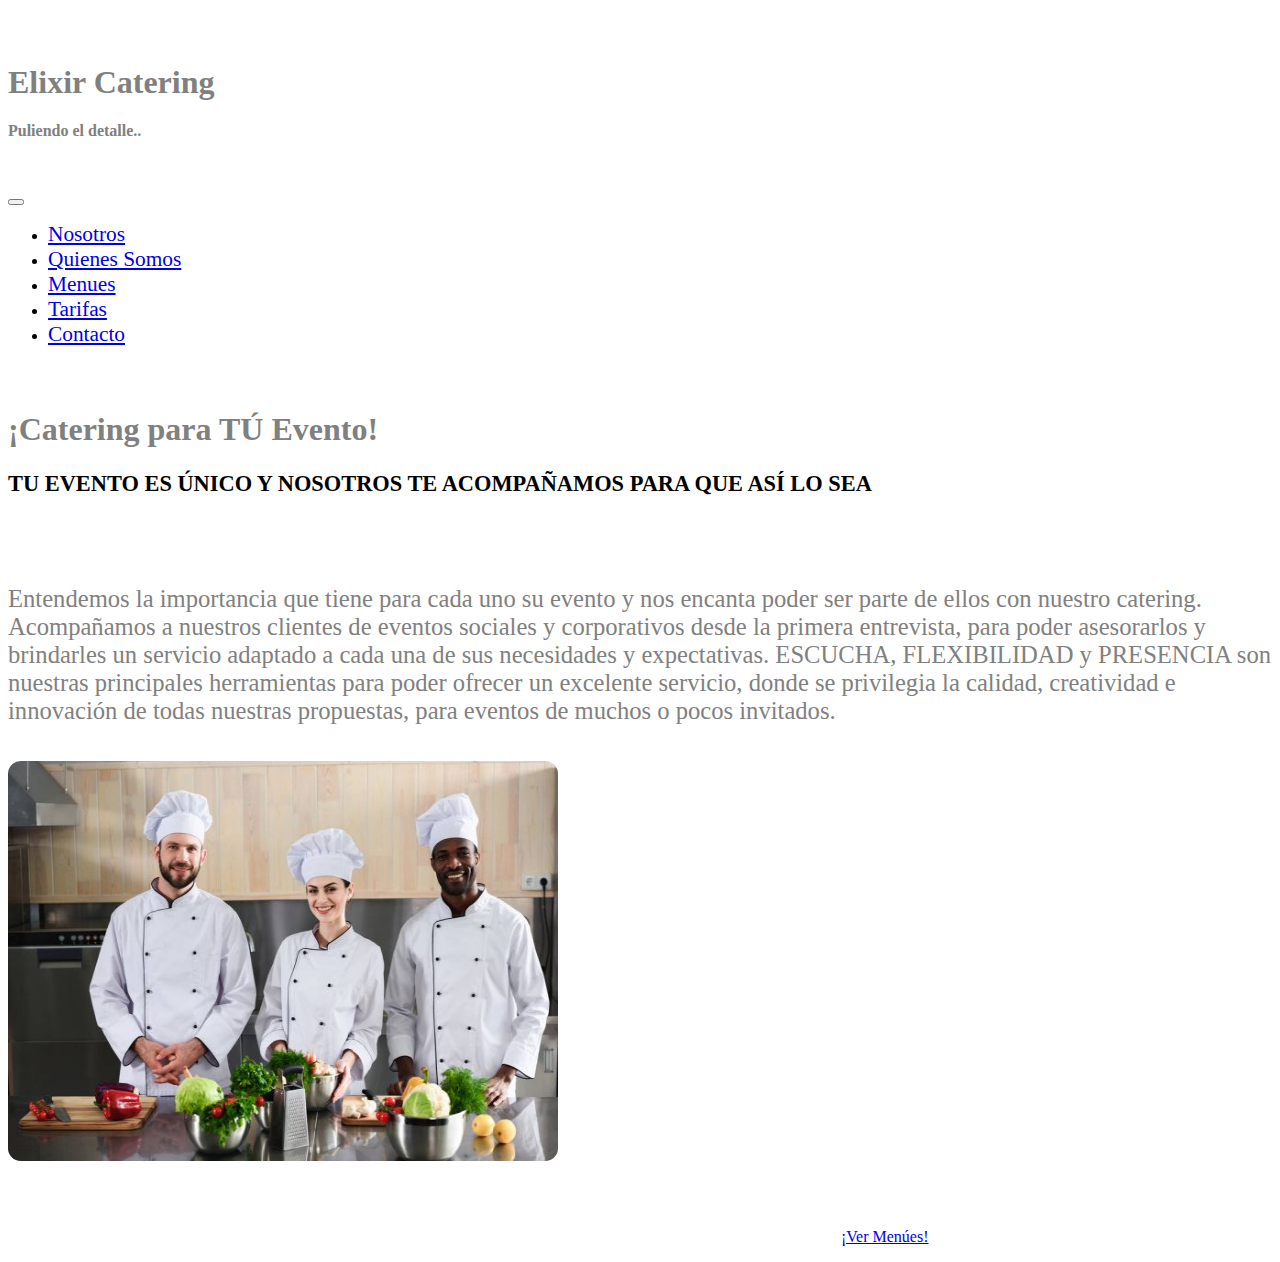
==== commit 813e64a9: "agregado de estilos paran entrega final" ====
--- a/index.html
+++ b/index.html
@@ -124,7 +124,7 @@
 
         <div class="Boton">
           <div>
-            <nav>
+            <nav class="my-9">
               <ul class="UlBoton">
                 <li class="LiBB">
                   <a
--- a/css/style.css
+++ b/css/style.css
@@ -43,12 +43,17 @@
 }
 
 .img--index {
-  margin-top: 2rem;
-  border-radius: 1rem;
+  margin-top: 0.7rem;
+  border-radius: 0.8rem;
 }
 
 .LiBB {
   list-style: none;
+}
+
+.my-9 {
+  margin-left: 40%;
+  margin-top: 5%;
 }
 
 .titulo--index {
@@ -160,10 +165,18 @@
 .div-informales .SubInformales {
   color: gray;
   font-size: 2rem;
+  margin-top: 2%;
 }
 
 .div-informales .TextoInformales {
-  font-size: 1.33333rem;
+  font-size: 1.66667rem;
+  margin-top: 1.2%;
+  padding-right: 5%;
+}
+
+.img--menu-informales {
+  margin-top: 3%;
+  margin-bottom: 3%;
 }
 
 .contenedor-formales {
@@ -176,31 +189,50 @@
 }
 
 .contenedor-formales .TextoFormales {
-  font-size: 1.33333rem;
-}
-
-/*HEADER*/
-.header--global {
-  margin-top: 4rem;
-}
-
-.header--global .navbar--container-fluid {
-  padding-right: 0%;
-  padding-top: 0%;
-  margin-top: 0%;
-}
-
-.header--global .navbar--container-fluid .navbar-brand {
-  padding: 0%;
-}
-
-.header--global .navbar--container-fluid .navbar-brand #navbarNav {
-  font-size: 1.33333rem;
-}
-
-.header--global .logo--header {
-  margin-top: 4rem;
-  color: gray;
+  font-size: 1.66667rem;
+  margin-top: 1.2%;
+  padding-right: 5%;
+}
+
+/*HEADER*/
+.header--global {
+  margin-top: 4rem;
+}
+
+.header--global .navbar--container-fluid {
+  padding-right: 0%;
+  padding-top: 0%;
+  margin-top: 0%;
+}
+
+.header--global .navbar--container-fluid .navbar-brand {
+  padding: 0%;
+}
+
+.header--global .navbar--container-fluid .navbar-brand #navbarNav {
+  font-size: 1.33333rem;
+}
+
+.header--global .logo--header {
+  margin-top: 4rem;
+  color: gray;
+}
+
+.tablas {
+  border: gray 0.2rem solid;
+}
+
+.tablas .trs {
+  border: gray 0.1rem solid;
+}
+
+.tablas .td {
+  border: gray 0.1rem solid;
+}
+
+.BVMyBRS {
+  margin-top: 5%;
+  margin-left: 40%;
 }
 
 /*HEADER*/
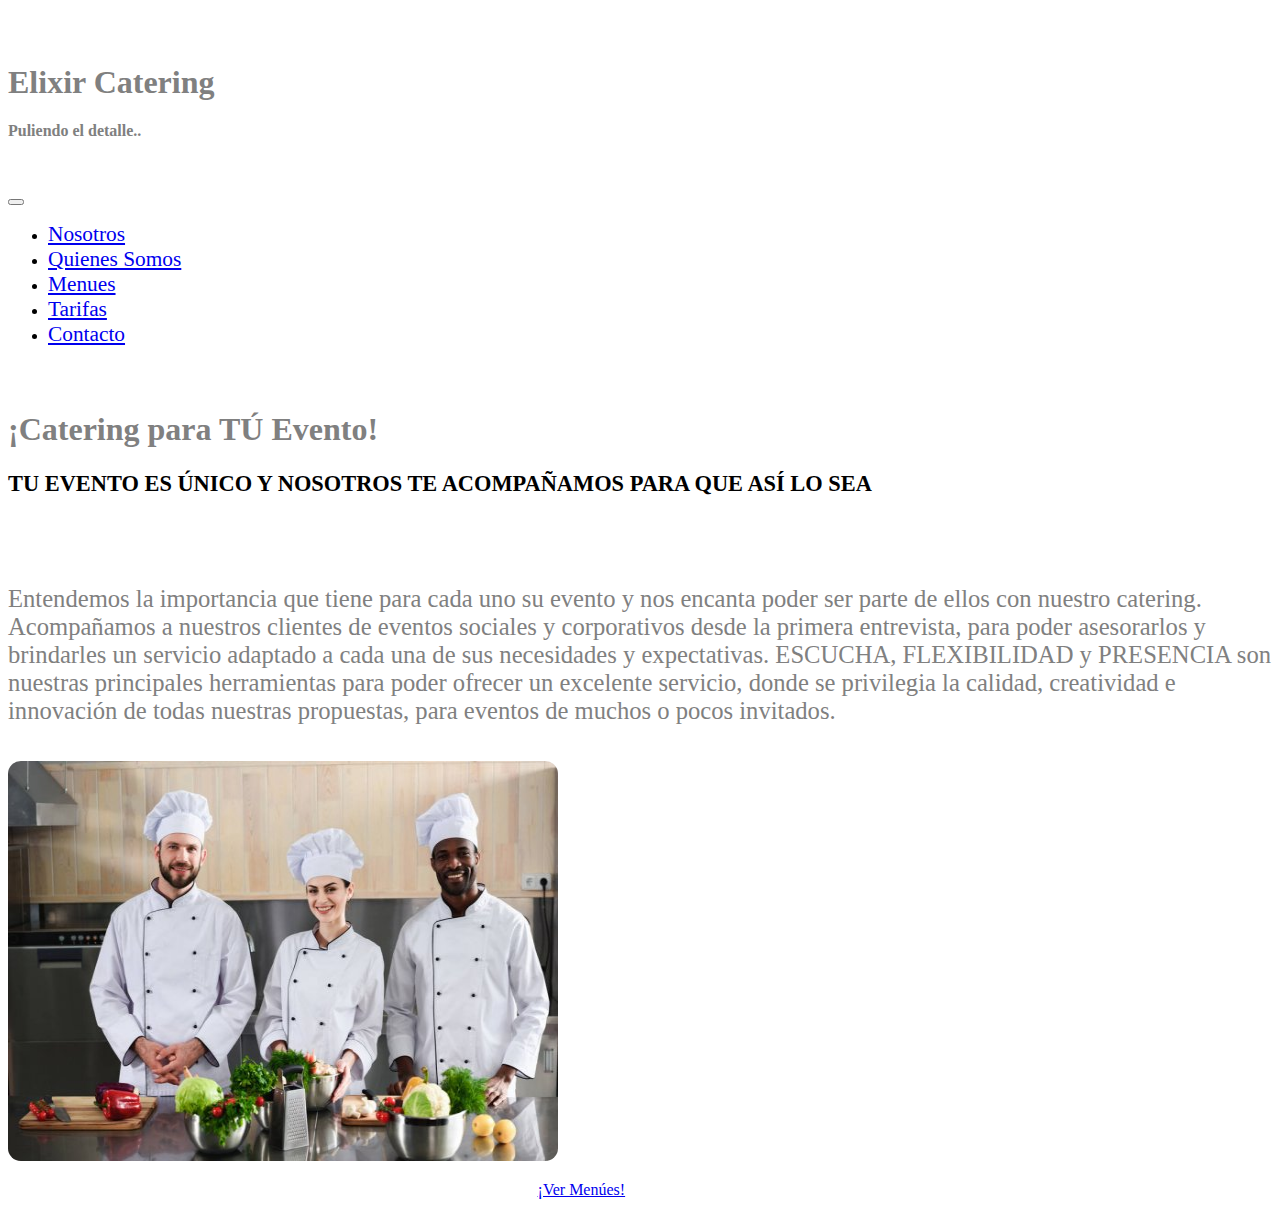
==== commit 10976ddb: "corregi boton "ver menues" index" ====
--- a/index.html
+++ b/index.html
@@ -124,7 +124,7 @@
 
         <div class="Boton">
           <div>
-            <nav class="my-9">
+            <nav>
               <ul class="UlBoton">
                 <li class="LiBB">
                   <a
